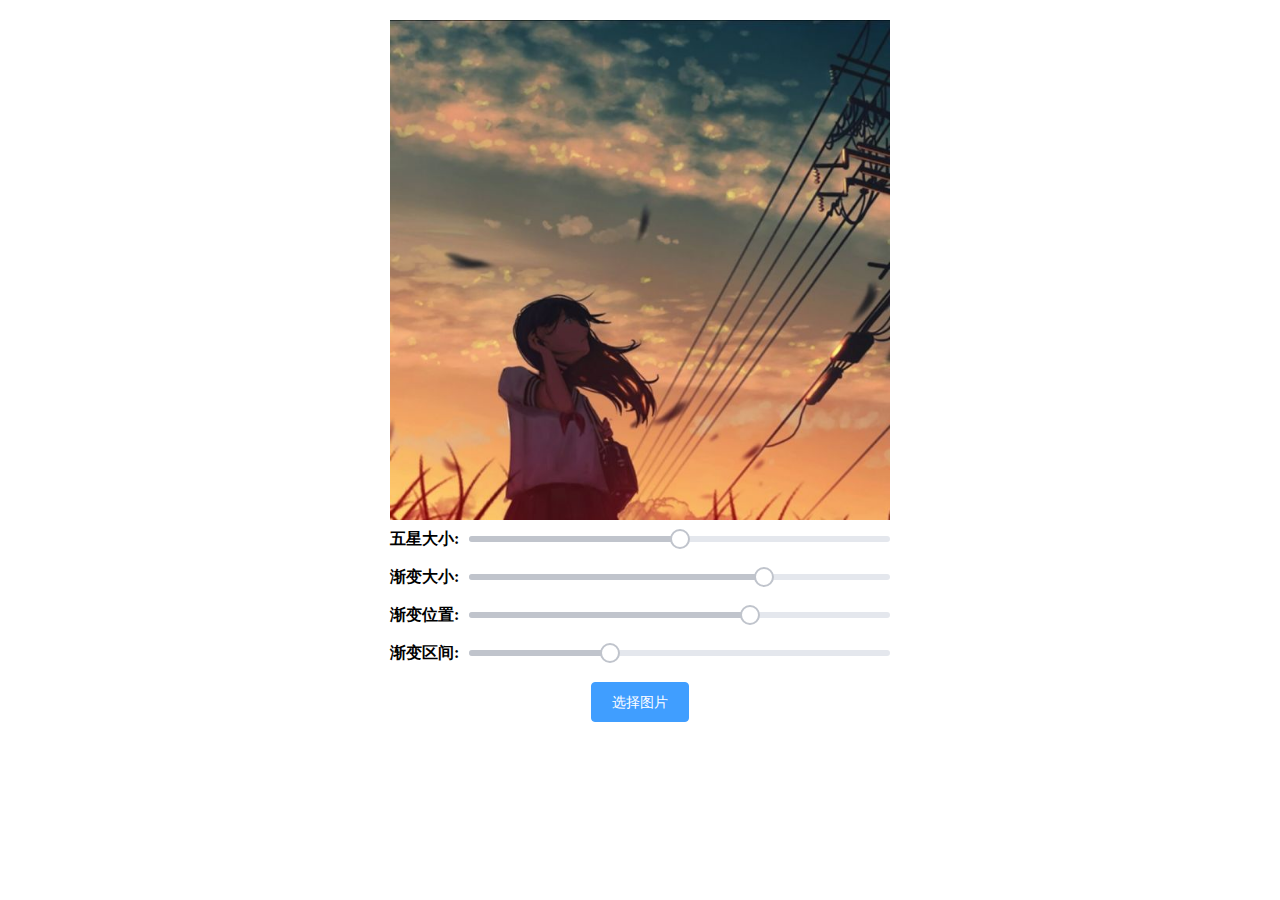
==== index.html @ a2f3d006 "初次提交" ====
<!DOCTYPE html>
<html lang="zh">
	<head>
		<meta charset="UTF-8" />
		<link rel="icon" href="./image/icon.jpg" />
		<meta name="viewport" content="width=device-width, initial-scale=1.0" />
		<title>国庆头像生成</title>
		<script type="module" crossorigin src="./js/index.js"></script>
		<link rel="modulepreload" href="./js/vendor.cbb3e703.js">
		<link rel="stylesheet" href="./css/index.css">
	</head>
	<body>
		<div id="app"></div>

	</body>
</html>
---- css/index.css ----
@charset "UTF-8";.cropper-container{direction:ltr;font-size:0;line-height:0;position:relative;-ms-touch-action:none;touch-action:none;-webkit-user-select:none;-moz-user-select:none;-ms-user-select:none;user-select:none}.cropper-container img{display:block;height:100%;image-orientation:0deg;max-height:none!important;max-width:none!important;min-height:0!important;min-width:0!important;width:100%}.cropper-wrap-box,.cropper-canvas,.cropper-drag-box,.cropper-crop-box,.cropper-modal{bottom:0;left:0;position:absolute;right:0;top:0}.cropper-wrap-box,.cropper-canvas{overflow:hidden}.cropper-drag-box{background-color:#fff;opacity:0}.cropper-modal{background-color:#000;opacity:.5}.cropper-view-box{display:block;height:100%;outline:1px solid #39f;outline-color:#3399ffbf;overflow:hidden;width:100%}.cropper-dashed{border:0 dashed #eee;display:block;opacity:.5;position:absolute}.cropper-dashed.dashed-h{border-bottom-width:1px;border-top-width:1px;height:calc(100% / 3);left:0;top:calc(100% / 3);width:100%}.cropper-dashed.dashed-v{border-left-width:1px;border-right-width:1px;height:100%;left:calc(100% / 3);top:0;width:calc(100% / 3)}.cropper-center{display:block;height:0;left:50%;opacity:.75;position:absolute;top:50%;width:0}.cropper-center:before,.cropper-center:after{background-color:#eee;content:" ";display:block;position:absolute}.cropper-center:before{height:1px;left:-3px;top:0;width:7px}.cropper-center:after{height:7px;left:0;top:-3px;width:1px}.cropper-face,.cropper-line,.cropper-point{display:block;height:100%;opacity:.1;position:absolute;width:100%}.cropper-face{background-color:#fff;left:0;top:0}.cropper-line{background-color:#39f}.cropper-line.line-e{cursor:ew-resize;right:-3px;top:0;width:5px}.cropper-line.line-n{cursor:ns-resize;height:5px;left:0;top:-3px}.cropper-line.line-w{cursor:ew-resize;left:-3px;top:0;width:5px}.cropper-line.line-s{bottom:-3px;cursor:ns-resize;height:5px;left:0}.cropper-point{background-color:#39f;height:5px;opacity:.75;width:5px}.cropper-point.point-e{cursor:ew-resize;margin-top:-3px;right:-3px;top:50%}.cropper-point.point-n{cursor:ns-resize;left:50%;margin-left:-3px;top:-3px}.cropper-point.point-w{cursor:ew-resize;left:-3px;margin-top:-3px;top:50%}.cropper-point.point-s{bottom:-3px;cursor:s-resize;left:50%;margin-left:-3px}.cropper-point.point-ne{cursor:nesw-resize;right:-3px;top:-3px}.cropper-point.point-nw{cursor:nwse-resize;left:-3px;top:-3px}.cropper-point.point-sw{bottom:-3px;cursor:nesw-resize;left:-3px}.cropper-point.point-se{bottom:-3px;cursor:nwse-resize;height:20px;opacity:1;right:-3px;width:20px}@media (min-width: 768px){.cropper-point.point-se{height:15px;width:15px}}@media (min-width: 992px){.cropper-point.point-se{height:10px;width:10px}}@media (min-width: 1200px){.cropper-point.point-se{height:5px;opacity:.75;width:5px}}.cropper-point.point-se:before{background-color:#39f;bottom:-50%;content:" ";display:block;height:200%;opacity:0;position:absolute;right:-50%;width:200%}.cropper-invisible{opacity:0}.cropper-bg{background-image:url([data-uri])}.cropper-hide{display:block;height:0;position:absolute;width:0}.cropper-hidden{display:none!important}.cropper-move{cursor:move}.cropper-crop{cursor:crosshair}.cropper-disabled .cropper-drag-box,.cropper-disabled .cropper-face,.cropper-disabled .cropper-line,.cropper-disabled .cropper-point{cursor:not-allowed}.cropper[data-v-1658a208]{height:400px}.cropper img[data-v-1658a208]{display:block;max-width:100%;height:100%}.index[data-v-c909140c]{flex-direction:column;margin:auto;height:100%;width:500px}.index img[data-v-c909140c]{margin-top:20px;width:100%}.index label[data-v-c909140c]{display:flex;align-items:center;width:100%}.index label b[data-v-c909140c]{margin-right:10px}.index label div[data-v-c909140c]{flex-grow:1}.index .operate[data-v-c909140c]{margin:10px 0}.index .operate button.save[data-v-c909140c]{margin-left:20px}.index .github[data-v-c909140c]{margin:auto auto 10px}.index .github[data-v-c909140c]>span{display:none;align-items:center}.index .github svg[data-v-c909140c]{width:30px;height:30px;margin-right:10px}@media screen and (max-width: 768px){.index[data-v-c909140c]{width:90%!important}}#app{height:100%}:root{--el-color-white:#ffffff;--el-color-black:#000000;--el-color-primary:#409eff;--el-color-primary-light-1:#53a8ff;--el-color-primary-light-2:#66b1ff;--el-color-primary-light-3:#79bbff;--el-color-primary-light-4:#8cc5ff;--el-color-primary-light-5:#a0cfff;--el-color-primary-light-6:#b3d8ff;--el-color-primary-light-7:#c6e2ff;--el-color-primary-light-8:#d9ecff;--el-color-primary-light-9:#ecf5ff;--el-color-success:#67c23a;--el-color-success-light:#e1f3d8;--el-color-success-lighter:#f0f9eb;--el-color-warning:#e6a23c;--el-color-warning-light:#faecd8;--el-color-warning-lighter:#fdf6ec;--el-color-danger:#f56c6c;--el-color-danger-light:#fde2e2;--el-color-danger-lighter:#fef0f0;--el-color-error:#f56c6c;--el-color-error-light:#fde2e2;--el-color-error-lighter:#fef0f0;--el-color-info:#909399;--el-color-info-light:#e9e9eb;--el-color-info-lighter:#f4f4f5;--el-text-color-primary:#303133;--el-text-color-regular:#606266;--el-text-color-secondary:#909399;--el-text-color-placeholder:#c0c4cc;--el-border-color-base:#dcdfe6;--el-border-color-light:#e4e7ed;--el-border-color-lighter:#ebeef5;--el-border-color-extra-light:#f2f6fc;--el-background-color-base:#f5f7fa;--el-border-width-base:1px;--el-border-style-base:solid;--el-border-color-hover:var(--el-text-color-placeholder);--el-border-base:var(--el-border-width-base) var(--el-border-style-base) var(--el-border-color-base);--el-border-radius-base:4px;--el-border-radius-small:2px;--el-border-radius-round:20px;--el-border-radius-circle:100%;--el-box-shadow-base:0 2px 4px rgba(0, 0, 0, .12),0 0 6px rgba(0, 0, 0, .04);--el-box-shadow-light:0 2px 12px 0 rgba(0, 0, 0, .1);--el-svg-monochrome-grey:#dcdde0;--el-fill-base:var(--el-color-white);--el-font-size-extra-large:20px;--el-font-size-large:18px;--el-font-size-medium:16px;--el-font-size-base:14px;--el-font-size-small:13px;--el-font-size-extra-small:12px;--el-font-weight-primary:500;--el-font-line-height-primary:24px;--el-font-color-disabled-base:#bbb;--el-index-normal:1;--el-index-top:1000;--el-index-popper:2000;--el-disabled-fill-base:var(--el-background-color-base);--el-disabled-color-base:var(--el-text-color-placeholder);--el-disabled-border-base:var(--el-border-color-light);--el-transition-duration:.3s;--el-transition-duration-fast:.2s;--el-transition-function-ease-in-out-bezier:cubic-bezier(.645, .045, .355, 1);--el-transition-function-fast-bezier:cubic-bezier(.23, 1, .32, 1);--el-transition-all:all var(--el-transition-duration) var(--el-transition-function-ease-in-out-bezier);--el-transition-fade:opacity var(--el-transition-duration) var(--el-transition-function-fast-bezier);--el-transition-md-fade:transform var(--el-transition-duration) var(--el-transition-function-fast-bezier),opacity var(--el-transition-duration) var(--el-transition-function-fast-bezier);--el-transition-fade-linear:opacity var(--el-transition-duration-fast) linear;--el-transition-border:border-color var(--el-transition-duration-fast) var(--el-transition-function-ease-in-out-bezier);--el-transition-color:color var(--el-transition-duration-fast) var(--el-transition-function-ease-in-out-bezier)}.fade-in-linear-enter-active,.fade-in-linear-leave-active{transition:var(--el-transition-fade-linear)}.fade-in-linear-enter-from,.fade-in-linear-leave-to{opacity:0}.el-fade-in-linear-enter-active,.el-fade-in-linear-leave-active{transition:var(--el-transition-fade-linear)}.el-fade-in-linear-enter-from,.el-fade-in-linear-leave-to{opacity:0}.el-fade-in-enter-active,.el-fade-in-leave-active{transition:all var(--el-transition-duration) cubic-bezier(.55,0,.1,1)}.el-fade-in-enter-from,.el-fade-in-leave-active{opacity:0}.el-zoom-in-center-enter-active,.el-zoom-in-center-leave-active{transition:all var(--el-transition-duration) cubic-bezier(.55,0,.1,1)}.el-zoom-in-center-enter-from,.el-zoom-in-center-leave-active{opacity:0;transform:scaleX(0)}.el-zoom-in-top-enter-active,.el-zoom-in-top-leave-active{opacity:1;transform:scaleY(1);transition:var(--el-transition-md-fade);transform-origin:center top}.el-zoom-in-top-enter-active[data-popper-placement^=top],.el-zoom-in-top-leave-active[data-popper-placement^=top]{transform-origin:center bottom}.el-zoom-in-top-enter-from,.el-zoom-in-top-leave-active{opacity:0;transform:scaleY(0)}.el-zoom-in-bottom-enter-active,.el-zoom-in-bottom-leave-active{opacity:1;transform:scaleY(1);transition:var(--el-transition-md-fade);transform-origin:center bottom}.el-zoom-in-bottom-enter-from,.el-zoom-in-bottom-leave-active{opacity:0;transform:scaleY(0)}.el-zoom-in-left-enter-active,.el-zoom-in-left-leave-active{opacity:1;transform:scale(1);transition:var(--el-transition-md-fade);transform-origin:top left}.el-zoom-in-left-enter-from,.el-zoom-in-left-leave-active{opacity:0;transform:scale(.45)}.collapse-transition{transition:var(--el-transition-duration) height ease-in-out,var(--el-transition-duration) padding-top ease-in-out,var(--el-transition-duration) padding-bottom ease-in-out}.horizontal-collapse-transition{transition:var(--el-transition-duration) width ease-in-out,var(--el-transition-duration) padding-left ease-in-out,var(--el-transition-duration) padding-right ease-in-out}.el-list-enter-active,.el-list-leave-active{transition:all 1s}.el-list-enter-from,.el-list-leave-active{opacity:0;transform:translateY(-30px)}.el-opacity-transition{transition:opacity var(--el-transition-duration) cubic-bezier(.55,0,.1,1)}@font-face{font-family:element-icons;src:url(/assets/element-icons.9c88a535.woff) format("woff"),url(/assets/element-icons.de5eb258.ttf) format("truetype");font-weight:400;font-display:auto;font-style:normal}[class*=" el-icon-"],[class^=el-icon-]{font-family:element-icons!important;speak:none;font-style:normal;font-weight:400;font-variant:normal;text-transform:none;line-height:1;vertical-align:baseline;display:inline-block;-webkit-font-smoothing:antialiased;-moz-osx-font-smoothing:grayscale}.el-icon-ice-cream-round:before{content:"\e6a0"}.el-icon-ice-cream-square:before{content:"\e6a3"}.el-icon-lollipop:before{content:"\e6a4"}.el-icon-potato-strips:before{content:"\e6a5"}.el-icon-milk-tea:before{content:"\e6a6"}.el-icon-ice-drink:before{content:"\e6a7"}.el-icon-ice-tea:before{content:"\e6a9"}.el-icon-coffee:before{content:"\e6aa"}.el-icon-orange:before{content:"\e6ab"}.el-icon-pear:before{content:"\e6ac"}.el-icon-apple:before{content:"\e6ad"}.el-icon-cherry:before{content:"\e6ae"}.el-icon-watermelon:before{content:"\e6af"}.el-icon-grape:before{content:"\e6b0"}.el-icon-refrigerator:before{content:"\e6b1"}.el-icon-goblet-square-full:before{content:"\e6b2"}.el-icon-goblet-square:before{content:"\e6b3"}.el-icon-goblet-full:before{content:"\e6b4"}.el-icon-goblet:before{content:"\e6b5"}.el-icon-cold-drink:before{content:"\e6b6"}.el-icon-coffee-cup:before{content:"\e6b8"}.el-icon-water-cup:before{content:"\e6b9"}.el-icon-hot-water:before{content:"\e6ba"}.el-icon-ice-cream:before{content:"\e6bb"}.el-icon-dessert:before{content:"\e6bc"}.el-icon-sugar:before{content:"\e6bd"}.el-icon-tableware:before{content:"\e6be"}.el-icon-burger:before{content:"\e6bf"}.el-icon-knife-fork:before{content:"\e6c1"}.el-icon-fork-spoon:before{content:"\e6c2"}.el-icon-chicken:before{content:"\e6c3"}.el-icon-food:before{content:"\e6c4"}.el-icon-dish-1:before{content:"\e6c5"}.el-icon-dish:before{content:"\e6c6"}.el-icon-moon-night:before{content:"\e6ee"}.el-icon-moon:before{content:"\e6f0"}.el-icon-cloudy-and-sunny:before{content:"\e6f1"}.el-icon-partly-cloudy:before{content:"\e6f2"}.el-icon-cloudy:before{content:"\e6f3"}.el-icon-sunny:before{content:"\e6f6"}.el-icon-sunset:before{content:"\e6f7"}.el-icon-sunrise-1:before{content:"\e6f8"}.el-icon-sunrise:before{content:"\e6f9"}.el-icon-heavy-rain:before{content:"\e6fa"}.el-icon-lightning:before{content:"\e6fb"}.el-icon-light-rain:before{content:"\e6fc"}.el-icon-wind-power:before{content:"\e6fd"}.el-icon-baseball:before{content:"\e712"}.el-icon-soccer:before{content:"\e713"}.el-icon-football:before{content:"\e715"}.el-icon-basketball:before{content:"\e716"}.el-icon-ship:before{content:"\e73f"}.el-icon-truck:before{content:"\e740"}.el-icon-bicycle:before{content:"\e741"}.el-icon-mobile-phone:before{content:"\e6d3"}.el-icon-service:before{content:"\e6d4"}.el-icon-key:before{content:"\e6e2"}.el-icon-unlock:before{content:"\e6e4"}.el-icon-lock:before{content:"\e6e5"}.el-icon-watch:before{content:"\e6fe"}.el-icon-watch-1:before{content:"\e6ff"}.el-icon-timer:before{content:"\e702"}.el-icon-alarm-clock:before{content:"\e703"}.el-icon-map-location:before{content:"\e704"}.el-icon-delete-location:before{content:"\e705"}.el-icon-add-location:before{content:"\e706"}.el-icon-location-information:before{content:"\e707"}.el-icon-location-outline:before{content:"\e708"}.el-icon-location:before{content:"\e79e"}.el-icon-place:before{content:"\e709"}.el-icon-discover:before{content:"\e70a"}.el-icon-first-aid-kit:before{content:"\e70b"}.el-icon-trophy-1:before{content:"\e70c"}.el-icon-trophy:before{content:"\e70d"}.el-icon-medal:before{content:"\e70e"}.el-icon-medal-1:before{content:"\e70f"}.el-icon-stopwatch:before{content:"\e710"}.el-icon-mic:before{content:"\e711"}.el-icon-copy-document:before{content:"\e718"}.el-icon-full-screen:before{content:"\e719"}.el-icon-switch-button:before{content:"\e71b"}.el-icon-aim:before{content:"\e71c"}.el-icon-crop:before{content:"\e71d"}.el-icon-odometer:before{content:"\e71e"}.el-icon-time:before{content:"\e71f"}.el-icon-bangzhu:before{content:"\e724"}.el-icon-close-notification:before{content:"\e726"}.el-icon-microphone:before{content:"\e727"}.el-icon-turn-off-microphone:before{content:"\e728"}.el-icon-position:before{content:"\e729"}.el-icon-postcard:before{content:"\e72a"}.el-icon-message:before{content:"\e72b"}.el-icon-chat-line-square:before{content:"\e72d"}.el-icon-chat-dot-square:before{content:"\e72e"}.el-icon-chat-dot-round:before{content:"\e72f"}.el-icon-chat-square:before{content:"\e730"}.el-icon-chat-line-round:before{content:"\e731"}.el-icon-chat-round:before{content:"\e732"}.el-icon-set-up:before{content:"\e733"}.el-icon-turn-off:before{content:"\e734"}.el-icon-open:before{content:"\e735"}.el-icon-connection:before{content:"\e736"}.el-icon-link:before{content:"\e737"}.el-icon-cpu:before{content:"\e738"}.el-icon-thumb:before{content:"\e739"}.el-icon-female:before{content:"\e73a"}.el-icon-male:before{content:"\e73b"}.el-icon-guide:before{content:"\e73c"}.el-icon-news:before{content:"\e73e"}.el-icon-price-tag:before{content:"\e744"}.el-icon-discount:before{content:"\e745"}.el-icon-wallet:before{content:"\e747"}.el-icon-coin:before{content:"\e748"}.el-icon-money:before{content:"\e749"}.el-icon-bank-card:before{content:"\e74a"}.el-icon-box:before{content:"\e74b"}.el-icon-present:before{content:"\e74c"}.el-icon-sell:before{content:"\e6d5"}.el-icon-sold-out:before{content:"\e6d6"}.el-icon-shopping-bag-2:before{content:"\e74d"}.el-icon-shopping-bag-1:before{content:"\e74e"}.el-icon-shopping-cart-2:before{content:"\e74f"}.el-icon-shopping-cart-1:before{content:"\e750"}.el-icon-shopping-cart-full:before{content:"\e751"}.el-icon-smoking:before{content:"\e752"}.el-icon-no-smoking:before{content:"\e753"}.el-icon-house:before{content:"\e754"}.el-icon-table-lamp:before{content:"\e755"}.el-icon-school:before{content:"\e756"}.el-icon-office-building:before{content:"\e757"}.el-icon-toilet-paper:before{content:"\e758"}.el-icon-notebook-2:before{content:"\e759"}.el-icon-notebook-1:before{content:"\e75a"}.el-icon-files:before{content:"\e75b"}.el-icon-collection:before{content:"\e75c"}.el-icon-receiving:before{content:"\e75d"}.el-icon-suitcase-1:before{content:"\e760"}.el-icon-suitcase:before{content:"\e761"}.el-icon-film:before{content:"\e763"}.el-icon-collection-tag:before{content:"\e765"}.el-icon-data-analysis:before{content:"\e766"}.el-icon-pie-chart:before{content:"\e767"}.el-icon-data-board:before{content:"\e768"}.el-icon-data-line:before{content:"\e76d"}.el-icon-reading:before{content:"\e769"}.el-icon-magic-stick:before{content:"\e76a"}.el-icon-coordinate:before{content:"\e76b"}.el-icon-mouse:before{content:"\e76c"}.el-icon-brush:before{content:"\e76e"}.el-icon-headset:before{content:"\e76f"}.el-icon-umbrella:before{content:"\e770"}.el-icon-scissors:before{content:"\e771"}.el-icon-mobile:before{content:"\e773"}.el-icon-attract:before{content:"\e774"}.el-icon-monitor:before{content:"\e775"}.el-icon-search:before{content:"\e778"}.el-icon-takeaway-box:before{content:"\e77a"}.el-icon-paperclip:before{content:"\e77d"}.el-icon-printer:before{content:"\e77e"}.el-icon-document-add:before{content:"\e782"}.el-icon-document:before{content:"\e785"}.el-icon-document-checked:before{content:"\e786"}.el-icon-document-copy:before{content:"\e787"}.el-icon-document-delete:before{content:"\e788"}.el-icon-document-remove:before{content:"\e789"}.el-icon-tickets:before{content:"\e78b"}.el-icon-folder-checked:before{content:"\e77f"}.el-icon-folder-delete:before{content:"\e780"}.el-icon-folder-remove:before{content:"\e781"}.el-icon-folder-add:before{content:"\e783"}.el-icon-folder-opened:before{content:"\e784"}.el-icon-folder:before{content:"\e78a"}.el-icon-edit-outline:before{content:"\e764"}.el-icon-edit:before{content:"\e78c"}.el-icon-date:before{content:"\e78e"}.el-icon-c-scale-to-original:before{content:"\e7c6"}.el-icon-view:before{content:"\e6ce"}.el-icon-loading:before{content:"\e6cf"}.el-icon-rank:before{content:"\e6d1"}.el-icon-sort-down:before{content:"\e7c4"}.el-icon-sort-up:before{content:"\e7c5"}.el-icon-sort:before{content:"\e6d2"}.el-icon-finished:before{content:"\e6cd"}.el-icon-refresh-left:before{content:"\e6c7"}.el-icon-refresh-right:before{content:"\e6c8"}.el-icon-refresh:before{content:"\e6d0"}.el-icon-video-play:before{content:"\e7c0"}.el-icon-video-pause:before{content:"\e7c1"}.el-icon-d-arrow-right:before{content:"\e6dc"}.el-icon-d-arrow-left:before{content:"\e6dd"}.el-icon-arrow-up:before{content:"\e6e1"}.el-icon-arrow-down:before{content:"\e6df"}.el-icon-arrow-right:before{content:"\e6e0"}.el-icon-arrow-left:before{content:"\e6de"}.el-icon-top-right:before{content:"\e6e7"}.el-icon-top-left:before{content:"\e6e8"}.el-icon-top:before{content:"\e6e6"}.el-icon-bottom:before{content:"\e6eb"}.el-icon-right:before{content:"\e6e9"}.el-icon-back:before{content:"\e6ea"}.el-icon-bottom-right:before{content:"\e6ec"}.el-icon-bottom-left:before{content:"\e6ed"}.el-icon-caret-top:before{content:"\e78f"}.el-icon-caret-bottom:before{content:"\e790"}.el-icon-caret-right:before{content:"\e791"}.el-icon-caret-left:before{content:"\e792"}.el-icon-d-caret:before{content:"\e79a"}.el-icon-share:before{content:"\e793"}.el-icon-menu:before{content:"\e798"}.el-icon-s-grid:before{content:"\e7a6"}.el-icon-s-check:before{content:"\e7a7"}.el-icon-s-data:before{content:"\e7a8"}.el-icon-s-opportunity:before{content:"\e7aa"}.el-icon-s-custom:before{content:"\e7ab"}.el-icon-s-claim:before{content:"\e7ad"}.el-icon-s-finance:before{content:"\e7ae"}.el-icon-s-comment:before{content:"\e7af"}.el-icon-s-flag:before{content:"\e7b0"}.el-icon-s-marketing:before{content:"\e7b1"}.el-icon-s-shop:before{content:"\e7b4"}.el-icon-s-open:before{content:"\e7b5"}.el-icon-s-management:before{content:"\e7b6"}.el-icon-s-ticket:before{content:"\e7b7"}.el-icon-s-release:before{content:"\e7b8"}.el-icon-s-home:before{content:"\e7b9"}.el-icon-s-promotion:before{content:"\e7ba"}.el-icon-s-operation:before{content:"\e7bb"}.el-icon-s-unfold:before{content:"\e7bc"}.el-icon-s-fold:before{content:"\e7a9"}.el-icon-s-platform:before{content:"\e7bd"}.el-icon-s-order:before{content:"\e7be"}.el-icon-s-cooperation:before{content:"\e7bf"}.el-icon-bell:before{content:"\e725"}.el-icon-message-solid:before{content:"\e799"}.el-icon-video-camera:before{content:"\e772"}.el-icon-video-camera-solid:before{content:"\e796"}.el-icon-camera:before{content:"\e779"}.el-icon-camera-solid:before{content:"\e79b"}.el-icon-download:before{content:"\e77c"}.el-icon-upload2:before{content:"\e77b"}.el-icon-upload:before{content:"\e7c3"}.el-icon-picture-outline-round:before{content:"\e75f"}.el-icon-picture-outline:before{content:"\e75e"}.el-icon-picture:before{content:"\e79f"}.el-icon-close:before{content:"\e6db"}.el-icon-check:before{content:"\e6da"}.el-icon-plus:before{content:"\e6d9"}.el-icon-minus:before{content:"\e6d8"}.el-icon-help:before{content:"\e73d"}.el-icon-s-help:before{content:"\e7b3"}.el-icon-circle-close:before{content:"\e78d"}.el-icon-circle-check:before{content:"\e720"}.el-icon-circle-plus-outline:before{content:"\e723"}.el-icon-remove-outline:before{content:"\e722"}.el-icon-zoom-out:before{content:"\e776"}.el-icon-zoom-in:before{content:"\e777"}.el-icon-error:before{content:"\e79d"}.el-icon-success:before{content:"\e79c"}.el-icon-circle-plus:before{content:"\e7a0"}.el-icon-remove:before{content:"\e7a2"}.el-icon-info:before{content:"\e7a1"}.el-icon-question:before{content:"\e7a4"}.el-icon-warning-outline:before{content:"\e6c9"}.el-icon-warning:before{content:"\e7a3"}.el-icon-goods:before{content:"\e7c2"}.el-icon-s-goods:before{content:"\e7b2"}.el-icon-star-off:before{content:"\e717"}.el-icon-star-on:before{content:"\e797"}.el-icon-more-outline:before{content:"\e6cc"}.el-icon-more:before{content:"\e794"}.el-icon-phone-outline:before{content:"\e6cb"}.el-icon-phone:before{content:"\e795"}.el-icon-user:before{content:"\e6e3"}.el-icon-user-solid:before{content:"\e7a5"}.el-icon-setting:before{content:"\e6ca"}.el-icon-s-tools:before{content:"\e7ac"}.el-icon-delete:before{content:"\e6d7"}.el-icon-delete-solid:before{content:"\e7c9"}.el-icon-eleme:before{content:"\e7c7"}.el-icon-platform-eleme:before{content:"\e7ca"}.el-icon-loading{animation:rotating 2s linear infinite}.el-icon--right{margin-left:5px}.el-icon--left{margin-right:5px}@keyframes rotating{0%{transform:rotate(0)}to{transform:rotate(360deg)}}.el-icon{--color:inherit;--font-size:14px;height:1em;width:1em;line-height:1em;text-align:center;display:inline-block;position:relative;fill:currentColor;color:var(--color);font-size:var(--font-size)}.el-icon.is-loading{animation:rotating 2s linear infinite}.el-icon svg{height:1em;width:1em}.el-affix--fixed{position:fixed}.el-alert{--el-alert-padding:8px 16px;--el-alert-border-radius-base:var(--el-border-radius-base);--el-alert-title-font-size:13px;--el-alert-description-font-size:12px;--el-alert-close-font-size:12px;--el-alert-close-customed-font-size:13px;--el-alert-icon-size:16px;--el-alert-icon-large-size:28px;width:100%;padding:var(--el-alert-padding);margin:0;box-sizing:border-box;border-radius:var(--el-alert-border-radius-base);position:relative;background-color:var(--el-color-white);overflow:hidden;opacity:1;display:flex;align-items:center;transition:opacity var(--el-transition-duration-fast)}.el-alert.is-light .el-alert__closebtn{color:var(--el-text-color-placeholder)}.el-alert.is-dark .el-alert__closebtn{color:var(--el-color-white)}.el-alert.is-dark .el-alert__description{color:var(--el-color-white)}.el-alert.is-center{justify-content:center}.el-alert--success{--el-alert-background-color:#f0f9eb}.el-alert--success.is-light{background-color:var(--el-alert-background-color);color:var(--el-color-success)}.el-alert--success.is-light .el-alert__description{color:var(--el-color-success)}.el-alert--success.is-dark{background-color:var(--el-color-success);color:var(--el-color-white)}.el-alert--info{--el-alert-background-color:#f4f4f5}.el-alert--info.is-light{background-color:var(--el-alert-background-color);color:var(--el-color-info)}.el-alert--info.is-light .el-alert__description{color:var(--el-color-info)}.el-alert--info.is-dark{background-color:var(--el-color-info);color:var(--el-color-white)}.el-alert--warning{--el-alert-background-color:#fdf6ec}.el-alert--warning.is-light{background-color:var(--el-alert-background-color);color:var(--el-color-warning)}.el-alert--warning.is-light .el-alert__description{color:var(--el-color-warning)}.el-alert--warning.is-dark{background-color:var(--el-color-warning);color:var(--el-color-white)}.el-alert--error{--el-alert-background-color:#fef0f0}.el-alert--error.is-light{background-color:var(--el-alert-background-color);color:var(--el-color-error)}.el-alert--error.is-light .el-alert__description{color:var(--el-color-error)}.el-alert--error.is-dark{background-color:var(--el-color-error);color:var(--el-color-white)}.el-alert__content{display:table-cell;padding:0 8px}.el-alert__icon{font-size:var(--el-alert-icon-size);width:var(--el-alert-icon-size)}.el-alert__icon.is-big{font-size:var(--el-alert-icon-large-size);width:var(--el-alert-icon-large-size)}.el-alert__title{font-size:var(--el-alert-title-font-size);line-height:18px}.el-alert__title.is-bold{font-weight:700}.el-alert .el-alert__description{font-size:var(--el-alert-description-font-size);margin:5px 0 0}.el-alert__closebtn{font-size:var(--el-alert-close-font-size);opacity:1;position:absolute;top:12px;right:15px;cursor:pointer}.el-alert__closebtn.is-customed{font-style:normal;font-size:var(--el-alert-close-customed-font-size);top:9px}.el-alert-fade-enter-from,.el-alert-fade-leave-active{opacity:0}.el-aside{--el-aside-width:300px;overflow:auto;box-sizing:border-box;flex-shrink:0;width:var(--el-aside-width)}.el-autocomplete{position:relative;display:inline-block}.el-autocomplete__popper.el-popper[role=tooltip]{background:#fff;border:1px solid var(--el-border-color-light);box-shadow:var(--el-box-shadow-light)}.el-autocomplete__popper.el-popper[role=tooltip] .el-popper__arrow:before{border:1px solid var(--el-border-color-light)}.el-autocomplete__popper.el-popper[role=tooltip][data-popper-placement^=top] .el-popper__arrow:before{border-top-color:transparent;border-left-color:transparent}.el-autocomplete__popper.el-popper[role=tooltip][data-popper-placement^=bottom] .el-popper__arrow:before{border-bottom-color:transparent;border-right-color:transparent}.el-autocomplete__popper.el-popper[role=tooltip][data-popper-placement^=left] .el-popper__arrow:before{border-left-color:transparent;border-bottom-color:transparent}.el-autocomplete__popper.el-popper[role=tooltip][data-popper-placement^=right] .el-popper__arrow:before{border-right-color:transparent;border-top-color:transparent}.el-autocomplete-suggestion{border-radius:var(--el-border-radius-base);box-sizing:border-box}.el-autocomplete-suggestion__wrap{max-height:280px;padding:10px 0;box-sizing:border-box}.el-autocomplete-suggestion__list{margin:0;padding:0}.el-autocomplete-suggestion li{padding:0 20px;margin:0;line-height:34px;cursor:pointer;color:var(--el-text-color-regular);font-size:var(--el-font-size-base);list-style:none;text-align:left;white-space:nowrap;overflow:hidden;text-overflow:ellipsis}.el-autocomplete-suggestion li:hover{background-color:var(--el-background-color-base)}.el-autocomplete-suggestion li.highlighted{background-color:var(--el-background-color-base)}.el-autocomplete-suggestion li.divider{margin-top:6px;border-top:1px solid var(--el-color-black)}.el-autocomplete-suggestion li.divider:last-child{margin-bottom:-6px}.el-autocomplete-suggestion.is-loading li{text-align:center;height:100px;line-height:100px;font-size:20px;color:var(--el-text-color-secondary)}.el-autocomplete-suggestion.is-loading li:after{display:inline-block;content:"";height:100%;vertical-align:middle}.el-autocomplete-suggestion.is-loading li:hover{background-color:var(--el-color-white)}.el-autocomplete-suggestion.is-loading .el-icon-loading{vertical-align:middle}.el-avatar{--el-avatar-font-color:#fff;--el-avatar-background-color:#c0c4cc;--el-avatar-text-font-size:14px;--el-avatar-icon-font-size:18px;--el-avatar-border-radius:var(--el-border-radius-base);--el-avatar-large-size:40px;--el-avatar-medium-size:36px;--el-avatar-small-size:28px;display:inline-block;box-sizing:border-box;text-align:center;overflow:hidden;color:var(--el-avatar-font-color);background:var(--el-avatar-background-color);width:var(--el-avatar-large-size);height:var(--el-avatar-large-size);line-height:var(--el-avatar-large-size);font-size:var(--el-avatar-text-font-size)}.el-avatar>img{display:block;height:100%;vertical-align:middle}.el-avatar--circle{border-radius:50%}.el-avatar--square{border-radius:var(--el-avatar-border-radius)}.el-avatar--icon{font-size:var(--el-avatar-icon-font-size)}.el-avatar--small{width:var(--el-avatar-small-size);height:var(--el-avatar-small-size);line-height:var(--el-avatar-small-size)}.el-avatar--medium{width:var(--el-avatar-medium-size);height:var(--el-avatar-medium-size);line-height:var(--el-avatar-medium-size)}.el-avatar--large{width:var(--el-avatar-large-size);height:var(--el-avatar-large-size);line-height:var(--el-avatar-large-size)}.el-backtop{--el-backtop-background-color:var(--el-color-white);--el-backtop-font-color:var(--el-color-primary);--el-backtop-hover-background-color:var(--el-border-color-extra-light);position:fixed;background-color:var(--el-backtop-background-color);width:40px;height:40px;border-radius:50%;color:var(--el-backtop-font-color);display:flex;align-items:center;justify-content:center;font-size:20px;box-shadow:0 0 6px #0000001f;cursor:pointer;z-index:5}.el-backtop:hover{background-color:var(--el-backtop-hover-background-color)}.el-badge{--el-badge-background-color:var(--el-color-danger);--el-badge-radius:10px;--el-badge-font-size:12px;--el-badge-padding:6px;--el-badge-size:18px;position:relative;vertical-align:middle;display:inline-block}.el-badge__content{background-color:var(--el-badge-background-color);border-radius:var(--el-badge-radius);color:var(--el-color-white);display:inline-block;font-size:var(--el-badge-font-size);height:var(--el-badge-size);line-height:var(--el-badge-size);padding:0 var(--el-badge-padding);text-align:center;white-space:nowrap;border:1px solid var(--el-color-white)}.el-badge__content.is-fixed{position:absolute;top:0;right:calc(1px + var(--el-badge-size)/ 2);transform:translateY(-50%) translate(100%)}.el-badge__content.is-fixed.is-dot{right:5px}.el-badge__content.is-dot{height:8px;width:8px;padding:0;right:0;border-radius:50%}.el-badge__content--primary{background-color:var(--el-color-primary)}.el-badge__content--success{background-color:var(--el-color-success)}.el-badge__content--warning{background-color:var(--el-color-warning)}.el-badge__content--info{background-color:var(--el-color-info)}.el-badge__content--danger{background-color:var(--el-color-danger)}.el-breadcrumb{font-size:14px;line-height:1}.el-breadcrumb:after,.el-breadcrumb:before{display:table;content:""}.el-breadcrumb:after{clear:both}.el-breadcrumb__separator{margin:0 9px;font-weight:700;color:var(--el-text-color-placeholder)}.el-breadcrumb__separator[class*=icon]{margin:0 6px;font-weight:400}.el-breadcrumb__item{float:left}.el-breadcrumb__inner{color:var(--el-text-color-regular)}.el-breadcrumb__inner a,.el-breadcrumb__inner.is-link{font-weight:700;text-decoration:none;transition:var(--el-transition-color);color:var(--el-text-color-primary)}.el-breadcrumb__inner a:hover,.el-breadcrumb__inner.is-link:hover{color:var(--el-color-primary);cursor:pointer}.el-breadcrumb__item:last-child .el-breadcrumb__inner,.el-breadcrumb__item:last-child .el-breadcrumb__inner a,.el-breadcrumb__item:last-child .el-breadcrumb__inner a:hover,.el-breadcrumb__item:last-child .el-breadcrumb__inner:hover{font-weight:400;color:var(--el-text-color-regular);cursor:text}.el-breadcrumb__item:last-child .el-breadcrumb__separator{display:none}.el-button-group{display:inline-block;vertical-align:middle}.el-button-group:after,.el-button-group:before{display:table;content:""}.el-button-group:after{clear:both}.el-button-group>.el-button{float:left;position:relative}.el-button-group>.el-button+.el-button{margin-left:0}.el-button-group>.el-button:first-child{border-top-right-radius:0;border-bottom-right-radius:0}.el-button-group>.el-button:last-child{border-top-left-radius:0;border-bottom-left-radius:0}.el-button-group>.el-button:first-child:last-child{border-top-right-radius:var(--el-border-radius-base);border-bottom-right-radius:var(--el-border-radius-base);border-top-left-radius:var(--el-border-radius-base);border-bottom-left-radius:var(--el-border-radius-base)}.el-button-group>.el-button:first-child:last-child.is-round{border-radius:var(--el-border-radius-round)}.el-button-group>.el-button:first-child:last-child.is-circle{border-radius:50%}.el-button-group>.el-button:not(:first-child):not(:last-child){border-radius:0}.el-button-group>.el-button:not(:last-child){margin-right:-1px}.el-button-group>.el-button:active,.el-button-group>.el-button:focus,.el-button-group>.el-button:hover{z-index:1}.el-button-group>.el-button.is-active{z-index:1}.el-button-group>.el-dropdown>.el-button{border-top-left-radius:0;border-bottom-left-radius:0;border-left-color:var(--el-button-divide-border-color)}.el-button-group .el-button--primary:first-child{border-right-color:var(--el-button-divide-border-color)}.el-button-group .el-button--primary:last-child{border-left-color:var(--el-button-divide-border-color)}.el-button-group .el-button--primary:not(:first-child):not(:last-child){border-left-color:var(--el-button-divide-border-color);border-right-color:var(--el-button-divide-border-color)}.el-button-group .el-button--success:first-child{border-right-color:var(--el-button-divide-border-color)}.el-button-group .el-button--success:last-child{border-left-color:var(--el-button-divide-border-color)}.el-button-group .el-button--success:not(:first-child):not(:last-child){border-left-color:var(--el-button-divide-border-color);border-right-color:var(--el-button-divide-border-color)}.el-button-group .el-button--warning:first-child{border-right-color:var(--el-button-divide-border-color)}.el-button-group .el-button--warning:last-child{border-left-color:var(--el-button-divide-border-color)}.el-button-group .el-button--warning:not(:first-child):not(:last-child){border-left-color:var(--el-button-divide-border-color);border-right-color:var(--el-button-divide-border-color)}.el-button-group .el-button--danger:first-child{border-right-color:var(--el-button-divide-border-color)}.el-button-group .el-button--danger:last-child{border-left-color:var(--el-button-divide-border-color)}.el-button-group .el-button--danger:not(:first-child):not(:last-child){border-left-color:var(--el-button-divide-border-color);border-right-color:var(--el-button-divide-border-color)}.el-button-group .el-button--info:first-child{border-right-color:var(--el-button-divide-border-color)}.el-button-group .el-button--info:last-child{border-left-color:var(--el-button-divide-border-color)}.el-button-group .el-button--info:not(:first-child):not(:last-child){border-left-color:var(--el-button-divide-border-color);border-right-color:var(--el-button-divide-border-color)}.el-button{--el-button-font-weight:var(--el-font-weight-primary);--el-button-border-color:var(--el-border-color-base);--el-button-background-color:var(--el-color-white);--el-button-font-color:var(--el-text-color-regular);--el-button-disabled-font-color:var(--el-text-color-placeholder);--el-button-disabled-background-color:var(--el-color-white);--el-button-disabled-border-color:var(--el-border-color-light);--el-button-divide-border-color:rgba(255, 255, 255, .5)}.el-button{display:inline-block;line-height:1;min-height:40px;white-space:nowrap;cursor:pointer;background:var(--el-button-background-color,var(--el-color-white));border:var(--el-border-base);border-color:var(--el-button-border-color,var(--el-border-color-base));color:var(--el-button-font-color,var(--el-text-color-regular));-webkit-appearance:none;text-align:center;box-sizing:border-box;outline:0;margin:0;transition:.1s;font-weight:var(--el-button-font-weight);-moz-user-select:none;-webkit-user-select:none;-ms-user-select:none;padding:12px 20px;font-size:var(--el-font-size-base,14px);border-radius:var(--el-border-radius-base)}.el-button+.el-button{margin-left:10px}.el-button.is-round{padding:12px 20px}.el-button:focus,.el-button:hover{color:var(--el-color-primary);border-color:var(--el-color-primary-light-7);background-color:var(--el-color-primary-light-9);outline:0}.el-button:active{color:#3a8ee6;border-color:#3a8ee6;outline:0}.el-button::-moz-focus-inner{border:0}.el-button [class*=el-icon-]+span{margin-left:5px}.el-button.is-plain:focus,.el-button.is-plain:hover{background:var(--el-color-white);border-color:var(--el-color-primary);color:var(--el-color-primary)}.el-button.is-plain:active{background:var(--el-color-white);border-color:#3a8ee6;color:#3a8ee6;outline:0}.el-button.is-active{color:#3a8ee6;border-color:#3a8ee6}.el-button.is-disabled,.el-button.is-disabled:focus,.el-button.is-disabled:hover{color:var(--el-button-disabled-font-color);cursor:not-allowed;background-image:none;background-color:var(--el-button-disabled-background-color);border-color:var(--el-button-disabled-border-color)}.el-button.is-disabled.el-button--text{background-color:transparent}.el-button.is-disabled.is-plain,.el-button.is-disabled.is-plain:focus,.el-button.is-disabled.is-plain:hover{background-color:var(--el-color-white);border-color:var(--el-button-disabled-border-color);color:var(--el-button-disabled-font-color)}.el-button.is-loading{position:relative;pointer-events:none}.el-button.is-loading:before{pointer-events:none;content:"";position:absolute;left:-1px;top:-1px;right:-1px;bottom:-1px;border-radius:inherit;background-color:#ffffff59}.el-button.is-round{border-radius:var(--el-border-radius-round);padding:12px 23px}.el-button.is-circle{border-radius:50%;padding:12px}.el-button--primary{--el-button-font-color:#ffffff;--el-button-background-color:#409eff;--el-button-border-color:#409eff;--el-button-hover-color:#66b1ff;--el-button-active-font-color:#e6e6e6;--el-button-active-background-color:#0d84ff;--el-button-active-border-color:#0d84ff}.el-button--primary:focus,.el-button--primary:hover{background:var(--el-button-hover-color);border-color:var(--el-button-hover-color);color:var(--el-button-font-color)}.el-button--primary:active{background:var(--el-button-active-background-color);border-color:var(--el-button-active-border-color);color:var(--el-button-active-font-color);outline:0}.el-button--primary.is-active{background:var(--el-button-active-background-color);border-color:var(--el-button-active-border-color);color:var(--el-button-active-font-color)}.el-button--primary.is-disabled,.el-button--primary.is-disabled:active,.el-button--primary.is-disabled:focus,.el-button--primary.is-disabled:hover{color:#fff;background-color:#a0cfff;border-color:#a0cfff}.el-button--primary.is-plain{color:var(--el-button-background-color);background-color:#ecf5ff;border-color:#b3d8ff}.el-button--primary.is-plain:focus,.el-button--primary.is-plain:hover{background:var(--el-button-background-color);border-color:var(--el-button-background-color);color:var(--el-color-white)}.el-button--primary.is-plain:active{background:var(--el-button-active-background-color);border-color:var(--el-button-active-border-color);color:var(--el-color-white);outline:0}.el-button--primary.is-plain.is-disabled,.el-button--primary.is-plain.is-disabled:active,.el-button--primary.is-plain.is-disabled:focus,.el-button--primary.is-plain.is-disabled:hover{color:#8cc5ff;background-color:#ecf5ff;border-color:#d9ecff}.el-button--success{--el-button-font-color:#ffffff;--el-button-background-color:#67c23a;--el-button-border-color:#67c23a;--el-button-hover-color:#85ce61;--el-button-active-font-color:#e6e6e6;--el-button-active-background-color:#529b2e;--el-button-active-border-color:#529b2e}.el-button--success:focus,.el-button--success:hover{background:var(--el-button-hover-color);border-color:var(--el-button-hover-color);color:var(--el-button-font-color)}.el-button--success:active{background:var(--el-button-active-background-color);border-color:var(--el-button-active-border-color);color:var(--el-button-active-font-color);outline:0}.el-button--success.is-active{background:var(--el-button-active-background-color);border-color:var(--el-button-active-border-color);color:var(--el-button-active-font-color)}.el-button--success.is-disabled,.el-button--success.is-disabled:active,.el-button--success.is-disabled:focus,.el-button--success.is-disabled:hover{color:#fff;background-color:#b3e19d;border-color:#b3e19d}.el-button--success.is-plain{color:var(--el-button-background-color);background-color:#f0f9eb;border-color:#c2e7b0}.el-button--success.is-plain:focus,.el-button--success.is-plain:hover{background:var(--el-button-background-color);border-color:var(--el-button-background-color);color:var(--el-color-white)}.el-button--success.is-plain:active{background:var(--el-button-active-background-color);border-color:var(--el-button-active-border-color);color:var(--el-color-white);outline:0}.el-button--success.is-plain.is-disabled,.el-button--success.is-plain.is-disabled:active,.el-button--success.is-plain.is-disabled:focus,.el-button--success.is-plain.is-disabled:hover{color:#a4da89;background-color:#f0f9eb;border-color:#e1f3d8}.el-button--warning{--el-button-font-color:#ffffff;--el-button-background-color:#e6a23c;--el-button-border-color:#e6a23c;--el-button-hover-color:#ebb563;--el-button-active-font-color:#e6e6e6;--el-button-active-background-color:#d48a1b;--el-button-active-border-color:#d48a1b}.el-button--warning:focus,.el-button--warning:hover{background:var(--el-button-hover-color);border-color:var(--el-button-hover-color);color:var(--el-button-font-color)}.el-button--warning:active{background:var(--el-button-active-background-color);border-color:var(--el-button-active-border-color);color:var(--el-button-active-font-color);outline:0}.el-button--warning.is-active{background:var(--el-button-active-background-color);border-color:var(--el-button-active-border-color);color:var(--el-button-active-font-color)}.el-button--warning.is-disabled,.el-button--warning.is-disabled:active,.el-button--warning.is-disabled:focus,.el-button--warning.is-disabled:hover{color:#fff;background-color:#f3d19e;border-color:#f3d19e}.el-button--warning.is-plain{color:var(--el-button-background-color);background-color:#fdf6ec;border-color:#f5dab1}.el-button--warning.is-plain:focus,.el-button--warning.is-plain:hover{background:var(--el-button-background-color);border-color:var(--el-button-background-color);color:var(--el-color-white)}.el-button--warning.is-plain:active{background:var(--el-button-active-background-color);border-color:var(--el-button-active-border-color);color:var(--el-color-white);outline:0}.el-button--warning.is-plain.is-disabled,.el-button--warning.is-plain.is-disabled:active,.el-button--warning.is-plain.is-disabled:focus,.el-button--warning.is-plain.is-disabled:hover{color:#f0c78a;background-color:#fdf6ec;border-color:#faecd8}.el-button--danger{--el-button-font-color:#ffffff;--el-button-background-color:#f56c6c;--el-button-border-color:#f56c6c;--el-button-hover-color:#f78989;--el-button-active-font-color:#e6e6e6;--el-button-active-background-color:#f23c3c;--el-button-active-border-color:#f23c3c}.el-button--danger:focus,.el-button--danger:hover{background:var(--el-button-hover-color);border-color:var(--el-button-hover-color);color:var(--el-button-font-color)}.el-button--danger:active{background:var(--el-button-active-background-color);border-color:var(--el-button-active-border-color);color:var(--el-button-active-font-color);outline:0}.el-button--danger.is-active{background:var(--el-button-active-background-color);border-color:var(--el-button-active-border-color);color:var(--el-button-active-font-color)}.el-button--danger.is-disabled,.el-button--danger.is-disabled:active,.el-button--danger.is-disabled:focus,.el-button--danger.is-disabled:hover{color:#fff;background-color:#fab6b6;border-color:#fab6b6}.el-button--danger.is-plain{color:var(--el-button-background-color);background-color:#fef0f0;border-color:#fbc4c4}.el-button--danger.is-plain:focus,.el-button--danger.is-plain:hover{background:var(--el-button-background-color);border-color:var(--el-button-background-color);color:var(--el-color-white)}.el-button--danger.is-plain:active{background:var(--el-button-active-background-color);border-color:var(--el-button-active-border-color);color:var(--el-color-white);outline:0}.el-button--danger.is-plain.is-disabled,.el-button--danger.is-plain.is-disabled:active,.el-button--danger.is-plain.is-disabled:focus,.el-button--danger.is-plain.is-disabled:hover{color:#f9a7a7;background-color:#fef0f0;border-color:#fde2e2}.el-button--info{--el-button-font-color:#ffffff;--el-button-background-color:#909399;--el-button-border-color:#909399;--el-button-hover-color:#a6a9ad;--el-button-active-font-color:#e6e6e6;--el-button-active-background-color:#767980;--el-button-active-border-color:#767980}.el-button--info:focus,.el-button--info:hover{background:var(--el-button-hover-color);border-color:var(--el-button-hover-color);color:var(--el-button-font-color)}.el-button--info:active{background:var(--el-button-active-background-color);border-color:var(--el-button-active-border-color);color:var(--el-button-active-font-color);outline:0}.el-button--info.is-active{background:var(--el-button-active-background-color);border-color:var(--el-button-active-border-color);color:var(--el-button-active-font-color)}.el-button--info.is-disabled,.el-button--info.is-disabled:active,.el-button--info.is-disabled:focus,.el-button--info.is-disabled:hover{color:#fff;background-color:#c8c9cc;border-color:#c8c9cc}.el-button--info.is-plain{color:var(--el-button-background-color);background-color:#f4f4f5;border-color:#d3d4d6}.el-button--info.is-plain:focus,.el-button--info.is-plain:hover{background:var(--el-button-background-color);border-color:var(--el-button-background-color);color:var(--el-color-white)}.el-button--info.is-plain:active{background:var(--el-button-active-background-color);border-color:var(--el-button-active-border-color);color:var(--el-color-white);outline:0}.el-button--info.is-plain.is-disabled,.el-button--info.is-plain.is-disabled:active,.el-button--info.is-plain.is-disabled:focus,.el-button--info.is-plain.is-disabled:hover{color:#bcbec2;background-color:#f4f4f5;border-color:#e9e9eb}.el-button--medium{min-height:36px;padding:10px 20px;font-size:var(--el-font-size-base,14px);border-radius:var(--el-border-radius-base)}.el-button--medium.is-round{padding:10px 20px}.el-button--medium.is-circle{padding:10px}.el-button--small{min-height:32px;padding:9px 15px;font-size:12px;border-radius:calc(var(--el-border-radius-base) - 1px)}.el-button--small.is-round{padding:9px 15px}.el-button--small.is-circle{padding:9px}.el-button--mini{min-height:28px;padding:7px 15px;font-size:12px;border-radius:calc(var(--el-border-radius-base) - 1px)}.el-button--mini.is-round{padding:7px 15px}.el-button--mini.is-circle{padding:7px}.el-button--text{border-color:transparent;color:var(--el-color-primary);background:0 0;padding-left:0;padding-right:0}.el-button--text:focus,.el-button--text:hover{color:var(--el-color-primary-light-2);border-color:transparent;background-color:transparent}.el-button--text:active{color:#3a8ee6;border-color:transparent;background-color:transparent}.el-button--text.is-disabled,.el-button--text.is-disabled:focus,.el-button--text.is-disabled:hover{border-color:transparent}.el-calendar{--el-calendar-border:var(--el-table-border, 1px solid var(--el-border-color-lighter));--el-calendar-header-border-bottom:var(--el-calendar-border);--el-calendar-selected-background-color:#f2f8fe;--el-calendar-cell-width:85px;background-color:#fff}.el-calendar__header{display:flex;justify-content:space-between;padding:12px 20px;border-bottom:var(--el-calendar-header-border-bottom)}.el-calendar__title{color:#000;align-self:center}.el-calendar__body{padding:12px 20px 35px}.el-calendar-table{table-layout:fixed;width:100%}.el-calendar-table thead th{padding:12px 0;color:var(--el-text-color-regular);font-weight:400}.el-calendar-table:not(.is-range) td.next,.el-calendar-table:not(.is-range) td.prev{color:var(--el-text-color-placeholder)}.el-calendar-table td{border-bottom:var(--el-calendar-border);border-right:var(--el-calendar-border);vertical-align:top;transition:background-color var(--el-transition-duration-fast) ease}.el-calendar-table td.is-selected{background-color:var(--el-calendar-selected-background-color)}.el-calendar-table td.is-today{color:var(--el-color-primary)}.el-calendar-table tr:first-child td{border-top:var(--el-calendar-border)}.el-calendar-table tr td:first-child{border-left:var(--el-calendar-border)}.el-calendar-table tr.el-calendar-table__row--hide-border td{border-top:none}.el-calendar-table .el-calendar-day{box-sizing:border-box;padding:8px;height:var(--el-calendar-cell-width)}.el-calendar-table .el-calendar-day:hover{cursor:pointer;background-color:var(--el-calendar-selected-background-color)}.el-card{--el-card-border-color:var(--el-border-color-light, #ebeef5);--el-card-border-radius:4px;--el-card-padding:20px;--el-card-background-color:var(--el-color-white)}.dark .el-card{--el-card-background-color:var(--el-color-black)}.el-card{border-radius:var(--el-card-border-radius);border:1px solid var(--el-card-border-color);background-color:var(--el-card-background-color);overflow:hidden;color:var(--el-text-color-primary);transition:var(--el-transition-duration)}.el-card.is-always-shadow{box-shadow:var(--el-box-shadow-light)}.el-card.is-hover-shadow:focus,.el-card.is-hover-shadow:hover{box-shadow:var(--el-box-shadow-light)}.el-card__header{padding:calc(var(--el-card-padding) - 2px) var(--el-card-padding);border-bottom:1px solid var(--el-card-border-color);box-sizing:border-box}.el-card__body{padding:var(--el-card-padding)}.el-carousel__item{position:absolute;top:0;left:0;width:100%;height:100%;display:inline-block;overflow:hidden;z-index:calc(var(--el-index-normal) - 1)}.el-carousel__item.is-active{z-index:calc(var(--el-index-normal) - 1)}.el-carousel__item.is-animating{transition:transform .4s ease-in-out}.el-carousel__item--card{width:50%;transition:transform .4s ease-in-out}.el-carousel__item--card.is-in-stage{cursor:pointer;z-index:var(--el-index-normal)}.el-carousel__item--card.is-in-stage.is-hover .el-carousel__mask,.el-carousel__item--card.is-in-stage:hover .el-carousel__mask{opacity:.12}.el-carousel__item--card.is-active{z-index:calc(var(--el-index-normal) + 1)}.el-carousel__mask{position:absolute;width:100%;height:100%;top:0;left:0;background-color:#fff;opacity:.24;transition:var(--el-transition-duration-fast)}.el-carousel{--el-carousel-arrow-font-size:12px;--el-carousel-arrow-size:36px;--el-carousel-arrow-background:rgba(31, 45, 61, .11);--el-carousel-arrow-hover-background:rgba(31, 45, 61, .23);--el-carousel-indicator-width:30px;--el-carousel-indicator-height:2px;--el-carousel-indicator-padding-horizontal:4px;--el-carousel-indicator-padding-vertical:12px;--el-carousel-indicator-out-color:var(--el-border-color-hover);position:relative}.el-carousel--horizontal{overflow-x:hidden}.el-carousel--vertical{overflow-y:hidden}.el-carousel__container{position:relative;height:300px}.el-carousel__arrow{border:none;outline:0;padding:0;margin:0;height:var(--el-carousel-arrow-size);width:var(--el-carousel-arrow-size);cursor:pointer;transition:var(--el-transition-duration);border-radius:50%;background-color:var(--el-carousel-arrow-background);color:#fff;position:absolute;top:50%;z-index:10;transform:translateY(-50%);text-align:center;font-size:var(--el-carousel-arrow-font-size)}.el-carousel__arrow--left{left:16px}.el-carousel__arrow--right{right:16px}.el-carousel__arrow:hover{background-color:var(--el-carousel-arrow-hover-background)}.el-carousel__arrow i{cursor:pointer}.el-carousel__indicators{position:absolute;list-style:none;margin:0;padding:0;z-index:calc(var(--el-index-normal) + 1)}.el-carousel__indicators--horizontal{bottom:0;left:50%;transform:translate(-50%)}.el-carousel__indicators--vertical{right:0;top:50%;transform:translateY(-50%)}.el-carousel__indicators--outside{bottom:calc(var(--el-carousel-indicator-height) + var(--el-carousel-indicator-padding-vertical) * 2);text-align:center;position:static;transform:none}.el-carousel__indicators--outside .el-carousel__indicator:hover button{opacity:.64}.el-carousel__indicators--outside button{background-color:var(--el-carousel-indicator-out-color);opacity:.24}.el-carousel__indicators--labels{left:0;right:0;transform:none;text-align:center}.el-carousel__indicators--labels .el-carousel__button{height:auto;width:auto;padding:2px 18px;font-size:12px}.el-carousel__indicators--labels .el-carousel__indicator{padding:6px 4px}.el-carousel__indicator{background-color:transparent;cursor:pointer}.el-carousel__indicator:hover button{opacity:.72}.el-carousel__indicator--horizontal{display:inline-block;padding:var(--el-carousel-indicator-padding-vertical) var(--el-carousel-indicator-padding-horizontal)}.el-carousel__indicator--vertical{padding:var(--el-carousel-indicator-padding-horizontal) var(--el-carousel-indicator-padding-vertical)}.el-carousel__indicator--vertical .el-carousel__button{width:var(--el-carousel-indicator-height);height:calc(var(--el-carousel-indicator-width)/ 2)}.el-carousel__indicator.is-active button{opacity:1}.el-carousel__button{display:block;opacity:.48;width:var(--el-carousel-indicator-width);height:var(--el-carousel-indicator-height);background-color:#fff;border:none;outline:0;padding:0;margin:0;cursor:pointer;transition:var(--el-transition-duration)}.carousel-arrow-left-enter-from,.carousel-arrow-left-leave-active{transform:translateY(-50%) translate(-10px);opacity:0}.carousel-arrow-right-enter-from,.carousel-arrow-right-leave-active{transform:translateY(-50%) translate(10px);opacity:0}.el-cascader-panel{--el-cascader-menu-font-color:var(--el-text-color-regular);--el-cascader-menu-selected-font-color:var(--el-color-primary);--el-cascader-menu-fill:var(--el-fill-base);--el-cascader-menu-font-size:var(--el-font-size-base);--el-cascader-menu-radius:var(--el-border-radius-base);--el-cascader-menu-border:solid 1px var(--el-border-color-light);--el-cascader-menu-shadow:var(--el-box-shadow-light);--el-cascader-node-background-hover:var(--el-background-color-base);--el-cascader-node-color-disabled:var(--el-text-color-placeholder);--el-cascader-color-empty:var(--el-text-color-placeholder);--el-cascader-tag-background:#f0f2f5}.el-cascader-panel{display:flex;border-radius:var(--el-cascader-menu-radius);font-size:var(--el-cascader-menu-font-size)}.el-cascader-panel.is-bordered{border:var(--el-cascader-menu-border);border-radius:var(--el-cascader-menu-radius)}.el-cascader-menu{min-width:180px;box-sizing:border-box;color:var(--el-cascader-menu-font-color);border-right:var(--el-cascader-menu-border)}.el-cascader-menu:last-child{border-right:none}.el-cascader-menu:last-child .el-cascader-node{padding-right:20px}.el-cascader-menu__wrap.el-scrollbar__wrap{height:204px}.el-cascader-menu__list{position:relative;min-height:100%;margin:0;padding:6px 0;list-style:none;box-sizing:border-box}.el-cascader-menu__hover-zone{position:absolute;top:0;left:0;width:100%;height:100%;pointer-events:none}.el-cascader-menu__empty-text{position:absolute;top:50%;left:50%;transform:translate(-50%,-50%);text-align:center;color:var(--el-cascader-color-empty)}.el-cascader-node{position:relative;display:flex;align-items:center;padding:0 30px 0 20px;height:34px;line-height:34px;outline:0}.el-cascader-node.is-selectable.in-active-path{color:var(--el-cascader-menu-font-color)}.el-cascader-node.in-active-path,.el-cascader-node.is-active,.el-cascader-node.is-selectable.in-checked-path{color:var(--el-cascader-menu-selected-font-color);font-weight:700}.el-cascader-node:not(.is-disabled){cursor:pointer}.el-cascader-node:not(.is-disabled):focus,.el-cascader-node:not(.is-disabled):hover{background:var(--el-cascader-node-background-hover)}.el-cascader-node.is-disabled{color:var(--el-cascader-node-color-disabled);cursor:not-allowed}.el-cascader-node__prefix{position:absolute;left:10px}.el-cascader-node__postfix{position:absolute;right:10px}.el-cascader-node__label{flex:1;text-align:left;padding:0 10px;white-space:nowrap;overflow:hidden;text-overflow:ellipsis}.el-cascader-node>.el-radio{margin-right:0}.el-cascader-node>.el-radio .el-radio__label{padding-left:0}.el-cascader{--el-cascader-menu-font-color:var(--el-text-color-regular);--el-cascader-menu-selected-font-color:var(--el-color-primary);--el-cascader-menu-fill:var(--el-fill-base);--el-cascader-menu-font-size:var(--el-font-size-base);--el-cascader-menu-radius:var(--el-border-radius-base);--el-cascader-menu-border:solid 1px var(--el-border-color-light);--el-cascader-menu-shadow:var(--el-box-shadow-light);--el-cascader-node-background-hover:var(--el-background-color-base);--el-cascader-node-color-disabled:var(--el-text-color-placeholder);--el-cascader-color-empty:var(--el-text-color-placeholder);--el-cascader-tag-background:#f0f2f5;display:inline-block;position:relative;font-size:var(--el-font-size-base);line-height:40px;outline:0}.el-cascader:not(.is-disabled):hover .el-input__inner{cursor:pointer;border-color:var(--el-input-hover-border,var(--el-border-color-hover))}.el-cascader .el-input{cursor:pointer}.el-cascader .el-input .el-input__inner{text-overflow:ellipsis}.el-cascader .el-input .el-input__inner:focus{border-color:var(--el-input-focus-border,var(--el-color-primary))}.el-cascader .el-input .el-icon-arrow-down{transition:transform var(--el-transition-duration);font-size:14px}.el-cascader .el-input .el-icon-arrow-down.is-reverse{transform:rotate(180deg)}.el-cascader .el-input .el-icon-circle-close:hover{color:var(--el-input-clear-hover-color,var(--el-text-color-secondary))}.el-cascader .el-input.is-focus .el-input__inner{border-color:var(--el-input-focus-border,var(--el-color-primary))}.el-cascader--medium{font-size:14px;line-height:36px}.el-cascader--small{font-size:13px;line-height:32px}.el-cascader--mini{font-size:12px;line-height:28px}.el-cascader.is-disabled .el-cascader__label{z-index:calc(var(--el-index-normal) + 1);color:var(--el-disabled-color-base)}.el-cascader__dropdown{--el-cascader-menu-font-color:var(--el-text-color-regular);--el-cascader-menu-selected-font-color:var(--el-color-primary);--el-cascader-menu-fill:var(--el-fill-base);--el-cascader-menu-font-size:var(--el-font-size-base);--el-cascader-menu-radius:var(--el-border-radius-base);--el-cascader-menu-border:solid 1px var(--el-border-color-light);--el-cascader-menu-shadow:var(--el-box-shadow-light);--el-cascader-node-background-hover:var(--el-background-color-base);--el-cascader-node-color-disabled:var(--el-text-color-placeholder);--el-cascader-color-empty:var(--el-text-color-placeholder);--el-cascader-tag-background:#f0f2f5}.el-cascader__dropdown{font-size:var(--el-cascader-menu-font-size);border-radius:var(--el-cascader-menu-radius)}.el-cascader__dropdown.el-popper[role=tooltip]{background:var(--el-cascader-menu-fill);border:var(--el-cascader-menu-border);box-shadow:var(--el-cascader-menu-shadow)}.el-cascader__dropdown.el-popper[role=tooltip] .el-popper__arrow:before{border:var(--el-cascader-menu-border)}.el-cascader__dropdown.el-popper[role=tooltip][data-popper-placement^=top] .el-popper__arrow:before{border-top-color:transparent;border-left-color:transparent}.el-cascader__dropdown.el-popper[role=tooltip][data-popper-placement^=bottom] .el-popper__arrow:before{border-bottom-color:transparent;border-right-color:transparent}.el-cascader__dropdown.el-popper[role=tooltip][data-popper-placement^=left] .el-popper__arrow:before{border-left-color:transparent;border-bottom-color:transparent}.el-cascader__dropdown.el-popper[role=tooltip][data-popper-placement^=right] .el-popper__arrow:before{border-right-color:transparent;border-top-color:transparent}.el-cascader__tags{position:absolute;left:0;right:30px;top:50%;transform:translateY(-50%);display:flex;flex-wrap:wrap;line-height:normal;text-align:left;box-sizing:border-box}.el-cascader__tags .el-tag{display:inline-flex;align-items:center;max-width:100%;margin:2px 0 2px 6px;text-overflow:ellipsis;background:var(--el-cascader-tag-background)}.el-cascader__tags .el-tag:not(.is-hit){border-color:transparent}.el-cascader__tags .el-tag>span{flex:1;overflow:hidden;text-overflow:ellipsis}.el-cascader__tags .el-tag .el-icon-close{flex:none;background-color:var(--el-text-color-placeholder);color:var(--el-color-white)}.el-cascader__tags .el-tag .el-icon-close:hover{background-color:var(--el-text-color-secondary)}.el-cascader__suggestion-panel{border-radius:var(--el-cascader-menu-radius)}.el-cascader__suggestion-list{max-height:204px;margin:0;padding:6px 0;font-size:var(--el-font-size-base);color:var(--el-cascader-menu-font-color);text-align:center}.el-cascader__suggestion-item{display:flex;justify-content:space-between;align-items:center;height:34px;padding:0 15px;text-align:left;outline:0;cursor:pointer}.el-cascader__suggestion-item:focus,.el-cascader__suggestion-item:hover{background:var(--el-cascader-node-background-hover)}.el-cascader__suggestion-item.is-checked{color:var(--el-cascader-menu-selected-font-color);font-weight:700}.el-cascader__suggestion-item>span{margin-right:10px}.el-cascader__empty-text{margin:10px 0;color:var(--el-cascader-color-empty)}.el-cascader__search-input{flex:1;height:24px;min-width:60px;margin:2px 0 2px 15px;padding:0;color:var(--el-cascader-menu-font-color);border:none;outline:0;box-sizing:border-box}.el-cascader__search-input::placeholder{color:var(--el-text-color-placeholder)}.el-check-tag{background-color:#f5f7fa;border-radius:var(--el-border-radius-base);color:var(--el-color-info);cursor:pointer;display:inline-block;font-size:var(--el-font-size-base);line-height:var(--el-font-size-base);padding:7px 15px;transition:var(--el-transition-all);font-weight:700}.el-check-tag:hover{background-color:#dcdfe6}.el-check-tag.is-checked{background-color:#deedfc;color:#53a8ff}.el-check-tag.is-checked:hover{background-color:#c6e2ff}.el-checkbox-button{--el-checkbox-button-checked-background-color:var(--el-color-primary);--el-checkbox-button-checked-font-color:var(--el-color-white);--el-checkbox-button-checked-border-color:var(--el-color-primary)}.el-checkbox-button{position:relative;display:inline-block}.el-checkbox-button__inner{display:inline-block;line-height:1;font-weight:var(--el-checkbox-font-weight);white-space:nowrap;vertical-align:middle;cursor:pointer;background:var(--el-button-background-color,var(--el-color-white));border:1px solid #dcdfe6;border-left:0;color:var(--el-button-font-color,var(--el-text-color-regular));-webkit-appearance:none;text-align:center;box-sizing:border-box;outline:0;margin:0;position:relative;transition:var(--el-transition-all);-moz-user-select:none;-webkit-user-select:none;-ms-user-select:none;padding:12px 20px;font-size:var(--el-font-size-base,14px);border-radius:0}.el-checkbox-button__inner.is-round{padding:12px 20px}.el-checkbox-button__inner:hover{color:var(--el-color-primary)}.el-checkbox-button__inner [class*=el-icon-]{line-height:.9}.el-checkbox-button__inner [class*=el-icon-]+span{margin-left:5px}.el-checkbox-button__original{opacity:0;outline:0;position:absolute;margin:0;z-index:-1}.el-checkbox-button.is-checked .el-checkbox-button__inner{color:var(--el-checkbox-button-checked-font-color);background-color:var(--el-checkbox-button-checked-background-color);border-color:var(--el-checkbox-button-checked-border-color);box-shadow:-1px 0 0 0 var(--el-color-primary-light-4)}.el-checkbox-button.is-checked:first-child .el-checkbox-button__inner{border-left-color:var(--el-checkbox-button-checked-border-color)}.el-checkbox-button.is-disabled .el-checkbox-button__inner{color:var(--el-button-disabled-font-color,var(--el-text-color-placeholder));cursor:not-allowed;background-image:none;background-color:var(--el-button-disabled-background-color,var(--el-color-white));border-color:var(--el-button-disabled-border-color,var(--el-border-color-light));box-shadow:none}.el-checkbox-button.is-disabled:first-child .el-checkbox-button__inner{border-left-color:var(--el-button-disabled-border-color,var(--el-border-color-light))}.el-checkbox-button:first-child .el-checkbox-button__inner{border-left:1px solid #dcdfe6;border-radius:var(--el-border-radius-base) 0 0 var(--el-border-radius-base);box-shadow:none!important}.el-checkbox-button.is-focus .el-checkbox-button__inner{border-color:var(--el-checkbox-button-checked-border-color)}.el-checkbox-button:last-child .el-checkbox-button__inner{border-radius:0 var(--el-border-radius-base) var(--el-border-radius-base) 0}.el-checkbox-button--medium .el-checkbox-button__inner{padding:10px 20px;font-size:var(--el-font-size-base,14px);border-radius:0}.el-checkbox-button--medium .el-checkbox-button__inner.is-round{padding:10px 20px}.el-checkbox-button--small .el-checkbox-button__inner{padding:9px 15px;font-size:12px;border-radius:0}.el-checkbox-button--small .el-checkbox-button__inner.is-round{padding:9px 15px}.el-checkbox-button--mini .el-checkbox-button__inner{padding:7px 15px;font-size:12px;border-radius:0}.el-checkbox-button--mini .el-checkbox-button__inner.is-round{padding:7px 15px}.el-checkbox-group{font-size:0}.el-checkbox{--el-checkbox-font-size:14px;--el-checkbox-font-weight:var(--el-font-weight-primary);--el-checkbox-font-color:var(--el-text-color-regular);--el-checkbox-input-height:14px;--el-checkbox-input-width:14px;--el-checkbox-border-radius:var(--el-border-radius-small);--el-checkbox-background-color:var(--el-color-white);--el-checkbox-input-border:var(--el-border-base);--el-checkbox-disabled-border-color:var(--el-border-color-base);--el-checkbox-disabled-input-fill:#edf2fc;--el-checkbox-disabled-icon-color:var(--el-text-color-placeholder);--el-checkbox-disabled-checked-input-fill:var(--el-border-color-extra-light);--el-checkbox-disabled-checked-input-border-color:var(--el-border-color-base);--el-checkbox-disabled-checked-icon-color:var(--el-text-color-placeholder);--el-checkbox-checked-font-color:var(--el-color-primary);--el-checkbox-checked-input-border-color:var(--el-color-primary);--el-checkbox-checked-background-color:var(--el-color-primary);--el-checkbox-checked-icon-color:var(--el-fill-base);--el-checkbox-input-border-color-hover:var(--el-color-primary)}.el-checkbox{color:var(--el-checkbox-font-color);font-weight:var(--el-checkbox-font-weight);font-size:var(--el-font-size-base);position:relative;cursor:pointer;display:inline-flex;align-items:center;white-space:nowrap;-webkit-user-select:none;user-select:none;margin-right:30px;height:40px}.el-checkbox.el-checkbox--medium{height:36px}.el-checkbox.el-checkbox--small{height:32px}.el-checkbox.el-checkbox--mini{height:28px}.el-checkbox.is-bordered{padding:0 20px 0 10px;border-radius:var(--el-border-radius-base);border:var(--el-border-base);box-sizing:border-box}.el-checkbox.is-bordered.is-checked{border-color:var(--el-color-primary)}.el-checkbox.is-bordered.is-disabled{border-color:var(--el-border-color-lighter);cursor:not-allowed}.el-checkbox.is-bordered+.el-checkbox.is-bordered{margin-left:10px}.el-checkbox.is-bordered.el-checkbox--medium{padding:0 20px 0 10px;border-radius:var(--el-border-radius-base)}.el-checkbox.is-bordered.el-checkbox--medium .el-checkbox__label{font-size:var(--el-font-size-base,14px)}.el-checkbox.is-bordered.el-checkbox--medium .el-checkbox__inner{height:14px;width:14px}.el-checkbox.is-bordered.el-checkbox--small{padding:0 15px 0 10px;border-radius:calc(var(--el-border-radius-base) - 1px)}.el-checkbox.is-bordered.el-checkbox--small .el-checkbox__label{font-size:12px}.el-checkbox.is-bordered.el-checkbox--small .el-checkbox__inner{height:12px;width:12px}.el-checkbox.is-bordered.el-checkbox--mini{padding:0 15px 0 10px;border-radius:calc(var(--el-border-radius-base) - 1px)}.el-checkbox.is-bordered.el-checkbox--mini .el-checkbox__label{font-size:12px}.el-checkbox.is-bordered.el-checkbox--mini .el-checkbox__inner{height:12px;width:12px}.el-checkbox.is-bordered.el-checkbox--mini .el-checkbox__inner:after,.el-checkbox.is-bordered.el-checkbox--small .el-checkbox__inner:after{height:6px;width:2px}.el-checkbox__input{white-space:nowrap;cursor:pointer;outline:0;display:inline-flex;position:relative}.el-checkbox__input.is-disabled .el-checkbox__inner{background-color:var(--el-checkbox-disabled-input-fill);border-color:var(--el-checkbox-disabled-border-color);cursor:not-allowed}.el-checkbox__input.is-disabled .el-checkbox__inner:after{cursor:not-allowed;border-color:var(--el-checkbox-disabled-icon-color)}.el-checkbox__input.is-disabled .el-checkbox__inner+.el-checkbox__label{cursor:not-allowed}.el-checkbox__input.is-disabled.is-checked .el-checkbox__inner{background-color:var(--el-checkbox-disabled-checked-input-fill);border-color:var(--el-checkbox-disabled-checked-input-border-color)}.el-checkbox__input.is-disabled.is-checked .el-checkbox__inner:after{border-color:var(--el-checkbox-disabled-checked-icon-color)}.el-checkbox__input.is-disabled.is-indeterminate .el-checkbox__inner{background-color:var(--el-checkbox-disabled-checked-input-fill);border-color:var(--el-checkbox-disabled-checked-input-border-color)}.el-checkbox__input.is-disabled.is-indeterminate .el-checkbox__inner:before{background-color:var(--el-checkbox-disabled-checked-icon-color);border-color:var(--el-checkbox-disabled-checked-icon-color)}.el-checkbox__input.is-disabled+span.el-checkbox__label{color:var(--el-text-color-placeholder);cursor:not-allowed}.el-checkbox__input.is-checked .el-checkbox__inner{background-color:var(--el-checkbox-checked-background-color);border-color:var(--el-checkbox-checked-input-border-color)}.el-checkbox__input.is-checked .el-checkbox__inner:after{transform:rotate(45deg) scaleY(1)}.el-checkbox__input.is-checked+.el-checkbox__label{color:var(--el-checkbox-checked-font-color)}.el-checkbox__input.is-focus .el-checkbox__inner{border-color:var(--el-checkbox-input-border-color-hover)}.el-checkbox__input.is-indeterminate .el-checkbox__inner{background-color:var(--el-checkbox-checked-background-color);border-color:var(--el-checkbox-checked-input-border-color)}.el-checkbox__input.is-indeterminate .el-checkbox__inner:before{content:"";position:absolute;display:block;background-color:var(--el-checkbox-checked-icon-color);height:2px;transform:scale(.5);left:0;right:0;top:5px}.el-checkbox__input.is-indeterminate .el-checkbox__inner:after{display:none}.el-checkbox__inner{display:inline-block;position:relative;border:var(--el-checkbox-input-border);border-radius:var(--el-checkbox-border-radius);box-sizing:border-box;width:var(--el-checkbox-input-width);height:var(--el-checkbox-input-height);background-color:var(--el-checkbox-background-color);z-index:var(--el-index-normal);transition:border-color .25s cubic-bezier(.71,-.46,.29,1.46),background-color .25s cubic-bezier(.71,-.46,.29,1.46)}.el-checkbox__inner:hover{border-color:var(--el-checkbox-input-border-color-hover)}.el-checkbox__inner:after{box-sizing:content-box;content:"";border:1px solid var(--el-checkbox-checked-icon-color);border-left:0;border-top:0;height:7px;left:4px;position:absolute;top:1px;transform:rotate(45deg) scaleY(0);width:3px;transition:transform .15s ease-in 50ms;transform-origin:center}.el-checkbox__original{opacity:0;outline:0;position:absolute;margin:0;width:0;height:0;z-index:-1}.el-checkbox__label{display:inline-block;padding-left:10px;line-height:1;font-size:var(--el-checkbox-font-size)}.el-checkbox:last-of-type{margin-right:0}[class*=el-col-]{float:left;box-sizing:border-box}[class*=el-col-].is-guttered{display:block;min-height:1px}.el-col-0{display:none}.el-col-0.is-guttered{display:none}.el-col-0{max-width:0%;flex:0 0 0%}.el-col-offset-0{margin-left:0}.el-col-pull-0{position:relative;right:0}.el-col-push-0{position:relative;left:0}.el-col-1{max-width:4.1666666667%;flex:0 0 4.1666666667%}.el-col-offset-1{margin-left:4.1666666667%}.el-col-pull-1{position:relative;right:4.1666666667%}.el-col-push-1{position:relative;left:4.1666666667%}.el-col-2{max-width:8.3333333333%;flex:0 0 8.3333333333%}.el-col-offset-2{margin-left:8.3333333333%}.el-col-pull-2{position:relative;right:8.3333333333%}.el-col-push-2{position:relative;left:8.3333333333%}.el-col-3{max-width:12.5%;flex:0 0 12.5%}.el-col-offset-3{margin-left:12.5%}.el-col-pull-3{position:relative;right:12.5%}.el-col-push-3{position:relative;left:12.5%}.el-col-4{max-width:16.6666666667%;flex:0 0 16.6666666667%}.el-col-offset-4{margin-left:16.6666666667%}.el-col-pull-4{position:relative;right:16.6666666667%}.el-col-push-4{position:relative;left:16.6666666667%}.el-col-5{max-width:20.8333333333%;flex:0 0 20.8333333333%}.el-col-offset-5{margin-left:20.8333333333%}.el-col-pull-5{position:relative;right:20.8333333333%}.el-col-push-5{position:relative;left:20.8333333333%}.el-col-6{max-width:25%;flex:0 0 25%}.el-col-offset-6{margin-left:25%}.el-col-pull-6{position:relative;right:25%}.el-col-push-6{position:relative;left:25%}.el-col-7{max-width:29.1666666667%;flex:0 0 29.1666666667%}.el-col-offset-7{margin-left:29.1666666667%}.el-col-pull-7{position:relative;right:29.1666666667%}.el-col-push-7{position:relative;left:29.1666666667%}.el-col-8{max-width:33.3333333333%;flex:0 0 33.3333333333%}.el-col-offset-8{margin-left:33.3333333333%}.el-col-pull-8{position:relative;right:33.3333333333%}.el-col-push-8{position:relative;left:33.3333333333%}.el-col-9{max-width:37.5%;flex:0 0 37.5%}.el-col-offset-9{margin-left:37.5%}.el-col-pull-9{position:relative;right:37.5%}.el-col-push-9{position:relative;left:37.5%}.el-col-10{max-width:41.6666666667%;flex:0 0 41.6666666667%}.el-col-offset-10{margin-left:41.6666666667%}.el-col-pull-10{position:relative;right:41.6666666667%}.el-col-push-10{position:relative;left:41.6666666667%}.el-col-11{max-width:45.8333333333%;flex:0 0 45.8333333333%}.el-col-offset-11{margin-left:45.8333333333%}.el-col-pull-11{position:relative;right:45.8333333333%}.el-col-push-11{position:relative;left:45.8333333333%}.el-col-12{max-width:50%;flex:0 0 50%}.el-col-offset-12{margin-left:50%}.el-col-pull-12{position:relative;right:50%}.el-col-push-12{position:relative;left:50%}.el-col-13{max-width:54.1666666667%;flex:0 0 54.1666666667%}.el-col-offset-13{margin-left:54.1666666667%}.el-col-pull-13{position:relative;right:54.1666666667%}.el-col-push-13{position:relative;left:54.1666666667%}.el-col-14{max-width:58.3333333333%;flex:0 0 58.3333333333%}.el-col-offset-14{margin-left:58.3333333333%}.el-col-pull-14{position:relative;right:58.3333333333%}.el-col-push-14{position:relative;left:58.3333333333%}.el-col-15{max-width:62.5%;flex:0 0 62.5%}.el-col-offset-15{margin-left:62.5%}.el-col-pull-15{position:relative;right:62.5%}.el-col-push-15{position:relative;left:62.5%}.el-col-16{max-width:66.6666666667%;flex:0 0 66.6666666667%}.el-col-offset-16{margin-left:66.6666666667%}.el-col-pull-16{position:relative;right:66.6666666667%}.el-col-push-16{position:relative;left:66.6666666667%}.el-col-17{max-width:70.8333333333%;flex:0 0 70.8333333333%}.el-col-offset-17{margin-left:70.8333333333%}.el-col-pull-17{position:relative;right:70.8333333333%}.el-col-push-17{position:relative;left:70.8333333333%}.el-col-18{max-width:75%;flex:0 0 75%}.el-col-offset-18{margin-left:75%}.el-col-pull-18{position:relative;right:75%}.el-col-push-18{position:relative;left:75%}.el-col-19{max-width:79.1666666667%;flex:0 0 79.1666666667%}.el-col-offset-19{margin-left:79.1666666667%}.el-col-pull-19{position:relative;right:79.1666666667%}.el-col-push-19{position:relative;left:79.1666666667%}.el-col-20{max-width:83.3333333333%;flex:0 0 83.3333333333%}.el-col-offset-20{margin-left:83.3333333333%}.el-col-pull-20{position:relative;right:83.3333333333%}.el-col-push-20{position:relative;left:83.3333333333%}.el-col-21{max-width:87.5%;flex:0 0 87.5%}.el-col-offset-21{margin-left:87.5%}.el-col-pull-21{position:relative;right:87.5%}.el-col-push-21{position:relative;left:87.5%}.el-col-22{max-width:91.6666666667%;flex:0 0 91.6666666667%}.el-col-offset-22{margin-left:91.6666666667%}.el-col-pull-22{position:relative;right:91.6666666667%}.el-col-push-22{position:relative;left:91.6666666667%}.el-col-23{max-width:95.8333333333%;flex:0 0 95.8333333333%}.el-col-offset-23{margin-left:95.8333333333%}.el-col-pull-23{position:relative;right:95.8333333333%}.el-col-push-23{position:relative;left:95.8333333333%}.el-col-24{max-width:100%;flex:0 0 100%}.el-col-offset-24{margin-left:100%}.el-col-pull-24{position:relative;right:100%}.el-col-push-24{position:relative;left:100%}@media only screen and (max-width:768px){.el-col-xs-0{display:none}.el-col-xs-0.is-guttered{display:none}.el-col-xs-0{max-width:0%;flex:0 0 0%}.el-col-xs-offset-0{margin-left:0}.el-col-xs-pull-0{position:relative;right:0}.el-col-xs-push-0{position:relative;left:0}.el-col-xs-1{display:block;max-width:4.1666666667%;flex:0 0 4.1666666667%}.el-col-xs-offset-1{margin-left:4.1666666667%}.el-col-xs-pull-1{position:relative;right:4.1666666667%}.el-col-xs-push-1{position:relative;left:4.1666666667%}.el-col-xs-2{display:block;max-width:8.3333333333%;flex:0 0 8.3333333333%}.el-col-xs-offset-2{margin-left:8.3333333333%}.el-col-xs-pull-2{position:relative;right:8.3333333333%}.el-col-xs-push-2{position:relative;left:8.3333333333%}.el-col-xs-3{display:block;max-width:12.5%;flex:0 0 12.5%}.el-col-xs-offset-3{margin-left:12.5%}.el-col-xs-pull-3{position:relative;right:12.5%}.el-col-xs-push-3{position:relative;left:12.5%}.el-col-xs-4{display:block;max-width:16.6666666667%;flex:0 0 16.6666666667%}.el-col-xs-offset-4{margin-left:16.6666666667%}.el-col-xs-pull-4{position:relative;right:16.6666666667%}.el-col-xs-push-4{position:relative;left:16.6666666667%}.el-col-xs-5{display:block;max-width:20.8333333333%;flex:0 0 20.8333333333%}.el-col-xs-offset-5{margin-left:20.8333333333%}.el-col-xs-pull-5{position:relative;right:20.8333333333%}.el-col-xs-push-5{position:relative;left:20.8333333333%}.el-col-xs-6{display:block;max-width:25%;flex:0 0 25%}.el-col-xs-offset-6{margin-left:25%}.el-col-xs-pull-6{position:relative;right:25%}.el-col-xs-push-6{position:relative;left:25%}.el-col-xs-7{display:block;max-width:29.1666666667%;flex:0 0 29.1666666667%}.el-col-xs-offset-7{margin-left:29.1666666667%}.el-col-xs-pull-7{position:relative;right:29.1666666667%}.el-col-xs-push-7{position:relative;left:29.1666666667%}.el-col-xs-8{display:block;max-width:33.3333333333%;flex:0 0 33.3333333333%}.el-col-xs-offset-8{margin-left:33.3333333333%}.el-col-xs-pull-8{position:relative;right:33.3333333333%}.el-col-xs-push-8{position:relative;left:33.3333333333%}.el-col-xs-9{display:block;max-width:37.5%;flex:0 0 37.5%}.el-col-xs-offset-9{margin-left:37.5%}.el-col-xs-pull-9{position:relative;right:37.5%}.el-col-xs-push-9{position:relative;left:37.5%}.el-col-xs-10{display:block;max-width:41.6666666667%;flex:0 0 41.6666666667%}.el-col-xs-offset-10{margin-left:41.6666666667%}.el-col-xs-pull-10{position:relative;right:41.6666666667%}.el-col-xs-push-10{position:relative;left:41.6666666667%}.el-col-xs-11{display:block;max-width:45.8333333333%;flex:0 0 45.8333333333%}.el-col-xs-offset-11{margin-left:45.8333333333%}.el-col-xs-pull-11{position:relative;right:45.8333333333%}.el-col-xs-push-11{position:relative;left:45.8333333333%}.el-col-xs-12{display:block;max-width:50%;flex:0 0 50%}.el-col-xs-offset-12{margin-left:50%}.el-col-xs-pull-12{position:relative;right:50%}.el-col-xs-push-12{position:relative;left:50%}.el-col-xs-13{display:block;max-width:54.1666666667%;flex:0 0 54.1666666667%}.el-col-xs-offset-13{margin-left:54.1666666667%}.el-col-xs-pull-13{position:relative;right:54.1666666667%}.el-col-xs-push-13{position:relative;left:54.1666666667%}.el-col-xs-14{display:block;max-width:58.3333333333%;flex:0 0 58.3333333333%}.el-col-xs-offset-14{margin-left:58.3333333333%}.el-col-xs-pull-14{position:relative;right:58.3333333333%}.el-col-xs-push-14{position:relative;left:58.3333333333%}.el-col-xs-15{display:block;max-width:62.5%;flex:0 0 62.5%}.el-col-xs-offset-15{margin-left:62.5%}.el-col-xs-pull-15{position:relative;right:62.5%}.el-col-xs-push-15{position:relative;left:62.5%}.el-col-xs-16{display:block;max-width:66.6666666667%;flex:0 0 66.6666666667%}.el-col-xs-offset-16{margin-left:66.6666666667%}.el-col-xs-pull-16{position:relative;right:66.6666666667%}.el-col-xs-push-16{position:relative;left:66.6666666667%}.el-col-xs-17{display:block;max-width:70.8333333333%;flex:0 0 70.8333333333%}.el-col-xs-offset-17{margin-left:70.8333333333%}.el-col-xs-pull-17{position:relative;right:70.8333333333%}.el-col-xs-push-17{position:relative;left:70.8333333333%}.el-col-xs-18{display:block;max-width:75%;flex:0 0 75%}.el-col-xs-offset-18{margin-left:75%}.el-col-xs-pull-18{position:relative;right:75%}.el-col-xs-push-18{position:relative;left:75%}.el-col-xs-19{display:block;max-width:79.1666666667%;flex:0 0 79.1666666667%}.el-col-xs-offset-19{margin-left:79.1666666667%}.el-col-xs-pull-19{position:relative;right:79.1666666667%}.el-col-xs-push-19{position:relative;left:79.1666666667%}.el-col-xs-20{display:block;max-width:83.3333333333%;flex:0 0 83.3333333333%}.el-col-xs-offset-20{margin-left:83.3333333333%}.el-col-xs-pull-20{position:relative;right:83.3333333333%}.el-col-xs-push-20{position:relative;left:83.3333333333%}.el-col-xs-21{display:block;max-width:87.5%;flex:0 0 87.5%}.el-col-xs-offset-21{margin-left:87.5%}.el-col-xs-pull-21{position:relative;right:87.5%}.el-col-xs-push-21{position:relative;left:87.5%}.el-col-xs-22{display:block;max-width:91.6666666667%;flex:0 0 91.6666666667%}.el-col-xs-offset-22{margin-left:91.6666666667%}.el-col-xs-pull-22{position:relative;right:91.6666666667%}.el-col-xs-push-22{position:relative;left:91.6666666667%}.el-col-xs-23{display:block;max-width:95.8333333333%;flex:0 0 95.8333333333%}.el-col-xs-offset-23{margin-left:95.8333333333%}.el-col-xs-pull-23{position:relative;right:95.8333333333%}.el-col-xs-push-23{position:relative;left:95.8333333333%}.el-col-xs-24{display:block;max-width:100%;flex:0 0 100%}.el-col-xs-offset-24{margin-left:100%}.el-col-xs-pull-24{position:relative;right:100%}.el-col-xs-push-24{position:relative;left:100%}}@media only screen and (min-width:768px){.el-col-sm-0{display:none}.el-col-sm-0.is-guttered{display:none}.el-col-sm-0{max-width:0%;flex:0 0 0%}.el-col-sm-offset-0{margin-left:0}.el-col-sm-pull-0{position:relative;right:0}.el-col-sm-push-0{position:relative;left:0}.el-col-sm-1{display:block;max-width:4.1666666667%;flex:0 0 4.1666666667%}.el-col-sm-offset-1{margin-left:4.1666666667%}.el-col-sm-pull-1{position:relative;right:4.1666666667%}.el-col-sm-push-1{position:relative;left:4.1666666667%}.el-col-sm-2{display:block;max-width:8.3333333333%;flex:0 0 8.3333333333%}.el-col-sm-offset-2{margin-left:8.3333333333%}.el-col-sm-pull-2{position:relative;right:8.3333333333%}.el-col-sm-push-2{position:relative;left:8.3333333333%}.el-col-sm-3{display:block;max-width:12.5%;flex:0 0 12.5%}.el-col-sm-offset-3{margin-left:12.5%}.el-col-sm-pull-3{position:relative;right:12.5%}.el-col-sm-push-3{position:relative;left:12.5%}.el-col-sm-4{display:block;max-width:16.6666666667%;flex:0 0 16.6666666667%}.el-col-sm-offset-4{margin-left:16.6666666667%}.el-col-sm-pull-4{position:relative;right:16.6666666667%}.el-col-sm-push-4{position:relative;left:16.6666666667%}.el-col-sm-5{display:block;max-width:20.8333333333%;flex:0 0 20.8333333333%}.el-col-sm-offset-5{margin-left:20.8333333333%}.el-col-sm-pull-5{position:relative;right:20.8333333333%}.el-col-sm-push-5{position:relative;left:20.8333333333%}.el-col-sm-6{display:block;max-width:25%;flex:0 0 25%}.el-col-sm-offset-6{margin-left:25%}.el-col-sm-pull-6{position:relative;right:25%}.el-col-sm-push-6{position:relative;left:25%}.el-col-sm-7{display:block;max-width:29.1666666667%;flex:0 0 29.1666666667%}.el-col-sm-offset-7{margin-left:29.1666666667%}.el-col-sm-pull-7{position:relative;right:29.1666666667%}.el-col-sm-push-7{position:relative;left:29.1666666667%}.el-col-sm-8{display:block;max-width:33.3333333333%;flex:0 0 33.3333333333%}.el-col-sm-offset-8{margin-left:33.3333333333%}.el-col-sm-pull-8{position:relative;right:33.3333333333%}.el-col-sm-push-8{position:relative;left:33.3333333333%}.el-col-sm-9{display:block;max-width:37.5%;flex:0 0 37.5%}.el-col-sm-offset-9{margin-left:37.5%}.el-col-sm-pull-9{position:relative;right:37.5%}.el-col-sm-push-9{position:relative;left:37.5%}.el-col-sm-10{display:block;max-width:41.6666666667%;flex:0 0 41.6666666667%}.el-col-sm-offset-10{margin-left:41.6666666667%}.el-col-sm-pull-10{position:relative;right:41.6666666667%}.el-col-sm-push-10{position:relative;left:41.6666666667%}.el-col-sm-11{display:block;max-width:45.8333333333%;flex:0 0 45.8333333333%}.el-col-sm-offset-11{margin-left:45.8333333333%}.el-col-sm-pull-11{position:relative;right:45.8333333333%}.el-col-sm-push-11{position:relative;left:45.8333333333%}.el-col-sm-12{display:block;max-width:50%;flex:0 0 50%}.el-col-sm-offset-12{margin-left:50%}.el-col-sm-pull-12{position:relative;right:50%}.el-col-sm-push-12{position:relative;left:50%}.el-col-sm-13{display:block;max-width:54.1666666667%;flex:0 0 54.1666666667%}.el-col-sm-offset-13{margin-left:54.1666666667%}.el-col-sm-pull-13{position:relative;right:54.1666666667%}.el-col-sm-push-13{position:relative;left:54.1666666667%}.el-col-sm-14{display:block;max-width:58.3333333333%;flex:0 0 58.3333333333%}.el-col-sm-offset-14{margin-left:58.3333333333%}.el-col-sm-pull-14{position:relative;right:58.3333333333%}.el-col-sm-push-14{position:relative;left:58.3333333333%}.el-col-sm-15{display:block;max-width:62.5%;flex:0 0 62.5%}.el-col-sm-offset-15{margin-left:62.5%}.el-col-sm-pull-15{position:relative;right:62.5%}.el-col-sm-push-15{position:relative;left:62.5%}.el-col-sm-16{display:block;max-width:66.6666666667%;flex:0 0 66.6666666667%}.el-col-sm-offset-16{margin-left:66.6666666667%}.el-col-sm-pull-16{position:relative;right:66.6666666667%}.el-col-sm-push-16{position:relative;left:66.6666666667%}.el-col-sm-17{display:block;max-width:70.8333333333%;flex:0 0 70.8333333333%}.el-col-sm-offset-17{margin-left:70.8333333333%}.el-col-sm-pull-17{position:relative;right:70.8333333333%}.el-col-sm-push-17{position:relative;left:70.8333333333%}.el-col-sm-18{display:block;max-width:75%;flex:0 0 75%}.el-col-sm-offset-18{margin-left:75%}.el-col-sm-pull-18{position:relative;right:75%}.el-col-sm-push-18{position:relative;left:75%}.el-col-sm-19{display:block;max-width:79.1666666667%;flex:0 0 79.1666666667%}.el-col-sm-offset-19{margin-left:79.1666666667%}.el-col-sm-pull-19{position:relative;right:79.1666666667%}.el-col-sm-push-19{position:relative;left:79.1666666667%}.el-col-sm-20{display:block;max-width:83.3333333333%;flex:0 0 83.3333333333%}.el-col-sm-offset-20{margin-left:83.3333333333%}.el-col-sm-pull-20{position:relative;right:83.3333333333%}.el-col-sm-push-20{position:relative;left:83.3333333333%}.el-col-sm-21{display:block;max-width:87.5%;flex:0 0 87.5%}.el-col-sm-offset-21{margin-left:87.5%}.el-col-sm-pull-21{position:relative;right:87.5%}.el-col-sm-push-21{position:relative;left:87.5%}.el-col-sm-22{display:block;max-width:91.6666666667%;flex:0 0 91.6666666667%}.el-col-sm-offset-22{margin-left:91.6666666667%}.el-col-sm-pull-22{position:relative;right:91.6666666667%}.el-col-sm-push-22{position:relative;left:91.6666666667%}.el-col-sm-23{display:block;max-width:95.8333333333%;flex:0 0 95.8333333333%}.el-col-sm-offset-23{margin-left:95.8333333333%}.el-col-sm-pull-23{position:relative;right:95.8333333333%}.el-col-sm-push-23{position:relative;left:95.8333333333%}.el-col-sm-24{display:block;max-width:100%;flex:0 0 100%}.el-col-sm-offset-24{margin-left:100%}.el-col-sm-pull-24{position:relative;right:100%}.el-col-sm-push-24{position:relative;left:100%}}@media only screen and (min-width:992px){.el-col-md-0{display:none}.el-col-md-0.is-guttered{display:none}.el-col-md-0{max-width:0%;flex:0 0 0%}.el-col-md-offset-0{margin-left:0}.el-col-md-pull-0{position:relative;right:0}.el-col-md-push-0{position:relative;left:0}.el-col-md-1{display:block;max-width:4.1666666667%;flex:0 0 4.1666666667%}.el-col-md-offset-1{margin-left:4.1666666667%}.el-col-md-pull-1{position:relative;right:4.1666666667%}.el-col-md-push-1{position:relative;left:4.1666666667%}.el-col-md-2{display:block;max-width:8.3333333333%;flex:0 0 8.3333333333%}.el-col-md-offset-2{margin-left:8.3333333333%}.el-col-md-pull-2{position:relative;right:8.3333333333%}.el-col-md-push-2{position:relative;left:8.3333333333%}.el-col-md-3{display:block;max-width:12.5%;flex:0 0 12.5%}.el-col-md-offset-3{margin-left:12.5%}.el-col-md-pull-3{position:relative;right:12.5%}.el-col-md-push-3{position:relative;left:12.5%}.el-col-md-4{display:block;max-width:16.6666666667%;flex:0 0 16.6666666667%}.el-col-md-offset-4{margin-left:16.6666666667%}.el-col-md-pull-4{position:relative;right:16.6666666667%}.el-col-md-push-4{position:relative;left:16.6666666667%}.el-col-md-5{display:block;max-width:20.8333333333%;flex:0 0 20.8333333333%}.el-col-md-offset-5{margin-left:20.8333333333%}.el-col-md-pull-5{position:relative;right:20.8333333333%}.el-col-md-push-5{position:relative;left:20.8333333333%}.el-col-md-6{display:block;max-width:25%;flex:0 0 25%}.el-col-md-offset-6{margin-left:25%}.el-col-md-pull-6{position:relative;right:25%}.el-col-md-push-6{position:relative;left:25%}.el-col-md-7{display:block;max-width:29.1666666667%;flex:0 0 29.1666666667%}.el-col-md-offset-7{margin-left:29.1666666667%}.el-col-md-pull-7{position:relative;right:29.1666666667%}.el-col-md-push-7{position:relative;left:29.1666666667%}.el-col-md-8{display:block;max-width:33.3333333333%;flex:0 0 33.3333333333%}.el-col-md-offset-8{margin-left:33.3333333333%}.el-col-md-pull-8{position:relative;right:33.3333333333%}.el-col-md-push-8{position:relative;left:33.3333333333%}.el-col-md-9{display:block;max-width:37.5%;flex:0 0 37.5%}.el-col-md-offset-9{margin-left:37.5%}.el-col-md-pull-9{position:relative;right:37.5%}.el-col-md-push-9{position:relative;left:37.5%}.el-col-md-10{display:block;max-width:41.6666666667%;flex:0 0 41.6666666667%}.el-col-md-offset-10{margin-left:41.6666666667%}.el-col-md-pull-10{position:relative;right:41.6666666667%}.el-col-md-push-10{position:relative;left:41.6666666667%}.el-col-md-11{display:block;max-width:45.8333333333%;flex:0 0 45.8333333333%}.el-col-md-offset-11{margin-left:45.8333333333%}.el-col-md-pull-11{position:relative;right:45.8333333333%}.el-col-md-push-11{position:relative;left:45.8333333333%}.el-col-md-12{display:block;max-width:50%;flex:0 0 50%}.el-col-md-offset-12{margin-left:50%}.el-col-md-pull-12{position:relative;right:50%}.el-col-md-push-12{position:relative;left:50%}.el-col-md-13{display:block;max-width:54.1666666667%;flex:0 0 54.1666666667%}.el-col-md-offset-13{margin-left:54.1666666667%}.el-col-md-pull-13{position:relative;right:54.1666666667%}.el-col-md-push-13{position:relative;left:54.1666666667%}.el-col-md-14{display:block;max-width:58.3333333333%;flex:0 0 58.3333333333%}.el-col-md-offset-14{margin-left:58.3333333333%}.el-col-md-pull-14{position:relative;right:58.3333333333%}.el-col-md-push-14{position:relative;left:58.3333333333%}.el-col-md-15{display:block;max-width:62.5%;flex:0 0 62.5%}.el-col-md-offset-15{margin-left:62.5%}.el-col-md-pull-15{position:relative;right:62.5%}.el-col-md-push-15{position:relative;left:62.5%}.el-col-md-16{display:block;max-width:66.6666666667%;flex:0 0 66.6666666667%}.el-col-md-offset-16{margin-left:66.6666666667%}.el-col-md-pull-16{position:relative;right:66.6666666667%}.el-col-md-push-16{position:relative;left:66.6666666667%}.el-col-md-17{display:block;max-width:70.8333333333%;flex:0 0 70.8333333333%}.el-col-md-offset-17{margin-left:70.8333333333%}.el-col-md-pull-17{position:relative;right:70.8333333333%}.el-col-md-push-17{position:relative;left:70.8333333333%}.el-col-md-18{display:block;max-width:75%;flex:0 0 75%}.el-col-md-offset-18{margin-left:75%}.el-col-md-pull-18{position:relative;right:75%}.el-col-md-push-18{position:relative;left:75%}.el-col-md-19{display:block;max-width:79.1666666667%;flex:0 0 79.1666666667%}.el-col-md-offset-19{margin-left:79.1666666667%}.el-col-md-pull-19{position:relative;right:79.1666666667%}.el-col-md-push-19{position:relative;left:79.1666666667%}.el-col-md-20{display:block;max-width:83.3333333333%;flex:0 0 83.3333333333%}.el-col-md-offset-20{margin-left:83.3333333333%}.el-col-md-pull-20{position:relative;right:83.3333333333%}.el-col-md-push-20{position:relative;left:83.3333333333%}.el-col-md-21{display:block;max-width:87.5%;flex:0 0 87.5%}.el-col-md-offset-21{margin-left:87.5%}.el-col-md-pull-21{position:relative;right:87.5%}.el-col-md-push-21{position:relative;left:87.5%}.el-col-md-22{display:block;max-width:91.6666666667%;flex:0 0 91.6666666667%}.el-col-md-offset-22{margin-left:91.6666666667%}.el-col-md-pull-22{position:relative;right:91.6666666667%}.el-col-md-push-22{position:relative;left:91.6666666667%}.el-col-md-23{display:block;max-width:95.8333333333%;flex:0 0 95.8333333333%}.el-col-md-offset-23{margin-left:95.8333333333%}.el-col-md-pull-23{position:relative;right:95.8333333333%}.el-col-md-push-23{position:relative;left:95.8333333333%}.el-col-md-24{display:block;max-width:100%;flex:0 0 100%}.el-col-md-offset-24{margin-left:100%}.el-col-md-pull-24{position:relative;right:100%}.el-col-md-push-24{position:relative;left:100%}}@media only screen and (min-width:1200px){.el-col-lg-0{display:none}.el-col-lg-0.is-guttered{display:none}.el-col-lg-0{max-width:0%;flex:0 0 0%}.el-col-lg-offset-0{margin-left:0}.el-col-lg-pull-0{position:relative;right:0}.el-col-lg-push-0{position:relative;left:0}.el-col-lg-1{display:block;max-width:4.1666666667%;flex:0 0 4.1666666667%}.el-col-lg-offset-1{margin-left:4.1666666667%}.el-col-lg-pull-1{position:relative;right:4.1666666667%}.el-col-lg-push-1{position:relative;left:4.1666666667%}.el-col-lg-2{display:block;max-width:8.3333333333%;flex:0 0 8.3333333333%}.el-col-lg-offset-2{margin-left:8.3333333333%}.el-col-lg-pull-2{position:relative;right:8.3333333333%}.el-col-lg-push-2{position:relative;left:8.3333333333%}.el-col-lg-3{display:block;max-width:12.5%;flex:0 0 12.5%}.el-col-lg-offset-3{margin-left:12.5%}.el-col-lg-pull-3{position:relative;right:12.5%}.el-col-lg-push-3{position:relative;left:12.5%}.el-col-lg-4{display:block;max-width:16.6666666667%;flex:0 0 16.6666666667%}.el-col-lg-offset-4{margin-left:16.6666666667%}.el-col-lg-pull-4{position:relative;right:16.6666666667%}.el-col-lg-push-4{position:relative;left:16.6666666667%}.el-col-lg-5{display:block;max-width:20.8333333333%;flex:0 0 20.8333333333%}.el-col-lg-offset-5{margin-left:20.8333333333%}.el-col-lg-pull-5{position:relative;right:20.8333333333%}.el-col-lg-push-5{position:relative;left:20.8333333333%}.el-col-lg-6{display:block;max-width:25%;flex:0 0 25%}.el-col-lg-offset-6{margin-left:25%}.el-col-lg-pull-6{position:relative;right:25%}.el-col-lg-push-6{position:relative;left:25%}.el-col-lg-7{display:block;max-width:29.1666666667%;flex:0 0 29.1666666667%}.el-col-lg-offset-7{margin-left:29.1666666667%}.el-col-lg-pull-7{position:relative;right:29.1666666667%}.el-col-lg-push-7{position:relative;left:29.1666666667%}.el-col-lg-8{display:block;max-width:33.3333333333%;flex:0 0 33.3333333333%}.el-col-lg-offset-8{margin-left:33.3333333333%}.el-col-lg-pull-8{position:relative;right:33.3333333333%}.el-col-lg-push-8{position:relative;left:33.3333333333%}.el-col-lg-9{display:block;max-width:37.5%;flex:0 0 37.5%}.el-col-lg-offset-9{margin-left:37.5%}.el-col-lg-pull-9{position:relative;right:37.5%}.el-col-lg-push-9{position:relative;left:37.5%}.el-col-lg-10{display:block;max-width:41.6666666667%;flex:0 0 41.6666666667%}.el-col-lg-offset-10{margin-left:41.6666666667%}.el-col-lg-pull-10{position:relative;right:41.6666666667%}.el-col-lg-push-10{position:relative;left:41.6666666667%}.el-col-lg-11{display:block;max-width:45.8333333333%;flex:0 0 45.8333333333%}.el-col-lg-offset-11{margin-left:45.8333333333%}.el-col-lg-pull-11{position:relative;right:45.8333333333%}.el-col-lg-push-11{position:relative;left:45.8333333333%}.el-col-lg-12{display:block;max-width:50%;flex:0 0 50%}.el-col-lg-offset-12{margin-left:50%}.el-col-lg-pull-12{position:relative;right:50%}.el-col-lg-push-12{position:relative;left:50%}.el-col-lg-13{display:block;max-width:54.1666666667%;flex:0 0 54.1666666667%}.el-col-lg-offset-13{margin-left:54.1666666667%}.el-col-lg-pull-13{position:relative;right:54.1666666667%}.el-col-lg-push-13{position:relative;left:54.1666666667%}.el-col-lg-14{display:block;max-width:58.3333333333%;flex:0 0 58.3333333333%}.el-col-lg-offset-14{margin-left:58.3333333333%}.el-col-lg-pull-14{position:relative;right:58.3333333333%}.el-col-lg-push-14{position:relative;left:58.3333333333%}.el-col-lg-15{display:block;max-width:62.5%;flex:0 0 62.5%}.el-col-lg-offset-15{margin-left:62.5%}.el-col-lg-pull-15{position:relative;right:62.5%}.el-col-lg-push-15{position:relative;left:62.5%}.el-col-lg-16{display:block;max-width:66.6666666667%;flex:0 0 66.6666666667%}.el-col-lg-offset-16{margin-left:66.6666666667%}.el-col-lg-pull-16{position:relative;right:66.6666666667%}.el-col-lg-push-16{position:relative;left:66.6666666667%}.el-col-lg-17{display:block;max-width:70.8333333333%;flex:0 0 70.8333333333%}.el-col-lg-offset-17{margin-left:70.8333333333%}.el-col-lg-pull-17{position:relative;right:70.8333333333%}.el-col-lg-push-17{position:relative;left:70.8333333333%}.el-col-lg-18{display:block;max-width:75%;flex:0 0 75%}.el-col-lg-offset-18{margin-left:75%}.el-col-lg-pull-18{position:relative;right:75%}.el-col-lg-push-18{position:relative;left:75%}.el-col-lg-19{display:block;max-width:79.1666666667%;flex:0 0 79.1666666667%}.el-col-lg-offset-19{margin-left:79.1666666667%}.el-col-lg-pull-19{position:relative;right:79.1666666667%}.el-col-lg-push-19{position:relative;left:79.1666666667%}.el-col-lg-20{display:block;max-width:83.3333333333%;flex:0 0 83.3333333333%}.el-col-lg-offset-20{margin-left:83.3333333333%}.el-col-lg-pull-20{position:relative;right:83.3333333333%}.el-col-lg-push-20{position:relative;left:83.3333333333%}.el-col-lg-21{display:block;max-width:87.5%;flex:0 0 87.5%}.el-col-lg-offset-21{margin-left:87.5%}.el-col-lg-pull-21{position:relative;right:87.5%}.el-col-lg-push-21{position:relative;left:87.5%}.el-col-lg-22{display:block;max-width:91.6666666667%;flex:0 0 91.6666666667%}.el-col-lg-offset-22{margin-left:91.6666666667%}.el-col-lg-pull-22{position:relative;right:91.6666666667%}.el-col-lg-push-22{position:relative;left:91.6666666667%}.el-col-lg-23{display:block;max-width:95.8333333333%;flex:0 0 95.8333333333%}.el-col-lg-offset-23{margin-left:95.8333333333%}.el-col-lg-pull-23{position:relative;right:95.8333333333%}.el-col-lg-push-23{position:relative;left:95.8333333333%}.el-col-lg-24{display:block;max-width:100%;flex:0 0 100%}.el-col-lg-offset-24{margin-left:100%}.el-col-lg-pull-24{position:relative;right:100%}.el-col-lg-push-24{position:relative;left:100%}}@media only screen and (min-width:1920px){.el-col-xl-0{display:none}.el-col-xl-0.is-guttered{display:none}.el-col-xl-0{max-width:0%;flex:0 0 0%}.el-col-xl-offset-0{margin-left:0}.el-col-xl-pull-0{position:relative;right:0}.el-col-xl-push-0{position:relative;left:0}.el-col-xl-1{display:block;max-width:4.1666666667%;flex:0 0 4.1666666667%}.el-col-xl-offset-1{margin-left:4.1666666667%}.el-col-xl-pull-1{position:relative;right:4.1666666667%}.el-col-xl-push-1{position:relative;left:4.1666666667%}.el-col-xl-2{display:block;max-width:8.3333333333%;flex:0 0 8.3333333333%}.el-col-xl-offset-2{margin-left:8.3333333333%}.el-col-xl-pull-2{position:relative;right:8.3333333333%}.el-col-xl-push-2{position:relative;left:8.3333333333%}.el-col-xl-3{display:block;max-width:12.5%;flex:0 0 12.5%}.el-col-xl-offset-3{margin-left:12.5%}.el-col-xl-pull-3{position:relative;right:12.5%}.el-col-xl-push-3{position:relative;left:12.5%}.el-col-xl-4{display:block;max-width:16.6666666667%;flex:0 0 16.6666666667%}.el-col-xl-offset-4{margin-left:16.6666666667%}.el-col-xl-pull-4{position:relative;right:16.6666666667%}.el-col-xl-push-4{position:relative;left:16.6666666667%}.el-col-xl-5{display:block;max-width:20.8333333333%;flex:0 0 20.8333333333%}.el-col-xl-offset-5{margin-left:20.8333333333%}.el-col-xl-pull-5{position:relative;right:20.8333333333%}.el-col-xl-push-5{position:relative;left:20.8333333333%}.el-col-xl-6{display:block;max-width:25%;flex:0 0 25%}.el-col-xl-offset-6{margin-left:25%}.el-col-xl-pull-6{position:relative;right:25%}.el-col-xl-push-6{position:relative;left:25%}.el-col-xl-7{display:block;max-width:29.1666666667%;flex:0 0 29.1666666667%}.el-col-xl-offset-7{margin-left:29.1666666667%}.el-col-xl-pull-7{position:relative;right:29.1666666667%}.el-col-xl-push-7{position:relative;left:29.1666666667%}.el-col-xl-8{display:block;max-width:33.3333333333%;flex:0 0 33.3333333333%}.el-col-xl-offset-8{margin-left:33.3333333333%}.el-col-xl-pull-8{position:relative;right:33.3333333333%}.el-col-xl-push-8{position:relative;left:33.3333333333%}.el-col-xl-9{display:block;max-width:37.5%;flex:0 0 37.5%}.el-col-xl-offset-9{margin-left:37.5%}.el-col-xl-pull-9{position:relative;right:37.5%}.el-col-xl-push-9{position:relative;left:37.5%}.el-col-xl-10{display:block;max-width:41.6666666667%;flex:0 0 41.6666666667%}.el-col-xl-offset-10{margin-left:41.6666666667%}.el-col-xl-pull-10{position:relative;right:41.6666666667%}.el-col-xl-push-10{position:relative;left:41.6666666667%}.el-col-xl-11{display:block;max-width:45.8333333333%;flex:0 0 45.8333333333%}.el-col-xl-offset-11{margin-left:45.8333333333%}.el-col-xl-pull-11{position:relative;right:45.8333333333%}.el-col-xl-push-11{position:relative;left:45.8333333333%}.el-col-xl-12{display:block;max-width:50%;flex:0 0 50%}.el-col-xl-offset-12{margin-left:50%}.el-col-xl-pull-12{position:relative;right:50%}.el-col-xl-push-12{position:relative;left:50%}.el-col-xl-13{display:block;max-width:54.1666666667%;flex:0 0 54.1666666667%}.el-col-xl-offset-13{margin-left:54.1666666667%}.el-col-xl-pull-13{position:relative;right:54.1666666667%}.el-col-xl-push-13{position:relative;left:54.1666666667%}.el-col-xl-14{display:block;max-width:58.3333333333%;flex:0 0 58.3333333333%}.el-col-xl-offset-14{margin-left:58.3333333333%}.el-col-xl-pull-14{position:relative;right:58.3333333333%}.el-col-xl-push-14{position:relative;left:58.3333333333%}.el-col-xl-15{display:block;max-width:62.5%;flex:0 0 62.5%}.el-col-xl-offset-15{margin-left:62.5%}.el-col-xl-pull-15{position:relative;right:62.5%}.el-col-xl-push-15{position:relative;left:62.5%}.el-col-xl-16{display:block;max-width:66.6666666667%;flex:0 0 66.6666666667%}.el-col-xl-offset-16{margin-left:66.6666666667%}.el-col-xl-pull-16{position:relative;right:66.6666666667%}.el-col-xl-push-16{position:relative;left:66.6666666667%}.el-col-xl-17{display:block;max-width:70.8333333333%;flex:0 0 70.8333333333%}.el-col-xl-offset-17{margin-left:70.8333333333%}.el-col-xl-pull-17{position:relative;right:70.8333333333%}.el-col-xl-push-17{position:relative;left:70.8333333333%}.el-col-xl-18{display:block;max-width:75%;flex:0 0 75%}.el-col-xl-offset-18{margin-left:75%}.el-col-xl-pull-18{position:relative;right:75%}.el-col-xl-push-18{position:relative;left:75%}.el-col-xl-19{display:block;max-width:79.1666666667%;flex:0 0 79.1666666667%}.el-col-xl-offset-19{margin-left:79.1666666667%}.el-col-xl-pull-19{position:relative;right:79.1666666667%}.el-col-xl-push-19{position:relative;left:79.1666666667%}.el-col-xl-20{display:block;max-width:83.3333333333%;flex:0 0 83.3333333333%}.el-col-xl-offset-20{margin-left:83.3333333333%}.el-col-xl-pull-20{position:relative;right:83.3333333333%}.el-col-xl-push-20{position:relative;left:83.3333333333%}.el-col-xl-21{display:block;max-width:87.5%;flex:0 0 87.5%}.el-col-xl-offset-21{margin-left:87.5%}.el-col-xl-pull-21{position:relative;right:87.5%}.el-col-xl-push-21{position:relative;left:87.5%}.el-col-xl-22{display:block;max-width:91.6666666667%;flex:0 0 91.6666666667%}.el-col-xl-offset-22{margin-left:91.6666666667%}.el-col-xl-pull-22{position:relative;right:91.6666666667%}.el-col-xl-push-22{position:relative;left:91.6666666667%}.el-col-xl-23{display:block;max-width:95.8333333333%;flex:0 0 95.8333333333%}.el-col-xl-offset-23{margin-left:95.8333333333%}.el-col-xl-pull-23{position:relative;right:95.8333333333%}.el-col-xl-push-23{position:relative;left:95.8333333333%}.el-col-xl-24{display:block;max-width:100%;flex:0 0 100%}.el-col-xl-offset-24{margin-left:100%}.el-col-xl-pull-24{position:relative;right:100%}.el-col-xl-push-24{position:relative;left:100%}}.el-collapse{--el-collapse-border-color:var(--el-border-color-lighter);--el-collapse-header-height:48px;--el-collapse-header-background-color:var(--el-color-white);--el-collapse-header-font-color:var(--el-text-color-primary);--el-collapse-header-font-size:13px;--el-collapse-content-background-color:var(--el-color-white);--el-collapse-content-font-size:13px;--el-collapse-content-font-color:var(--el-text-color-primary);border-top:1px solid var(--el-collapse-border-color);border-bottom:1px solid var(--el-collapse-border-color)}.el-collapse-item.is-disabled .el-collapse-item__header{color:var(--el-font-color-disabled-base);cursor:not-allowed}.el-collapse-item__header{display:flex;align-items:center;height:var(--el-collapse-header-height);line-height:var(--el-collapse-header-height);background-color:var(--el-collapse-header-background-color);color:var(--el-collapse-header-font-color);cursor:pointer;border-bottom:1px solid var(--el-collapse-border-color);font-size:var(--el-collapse-header-font-size);font-weight:500;transition:border-bottom-color var(--el-transition-duration);outline:0}.el-collapse-item__arrow{margin:0 8px 0 auto;transition:transform var(--el-transition-duration);font-weight:300}.el-collapse-item__arrow.is-active{transform:rotate(90deg)}.el-collapse-item__header.focusing:focus:not(:hover){color:var(--el-color-primary)}.el-collapse-item__header.is-active{border-bottom-color:transparent}.el-collapse-item__wrap{will-change:height;background-color:var(--el-collapse-content-background-color);overflow:hidden;box-sizing:border-box;border-bottom:1px solid var(--el-collapse-border-color)}.el-collapse-item__content{padding-bottom:25px;font-size:var(--el-collapse-content-font-size);color:var(--el-collapse-content-font-color);line-height:1.7692307692}.el-collapse-item:last-child{margin-bottom:-1px}.el-color-predefine{display:flex;font-size:12px;margin-top:8px;width:280px}.el-color-predefine__colors{display:flex;flex:1;flex-wrap:wrap}.el-color-predefine__color-selector{margin:0 0 8px 8px;width:20px;height:20px;border-radius:4px;cursor:pointer}.el-color-predefine__color-selector:nth-child(10n+1){margin-left:0}.el-color-predefine__color-selector.selected{box-shadow:0 0 3px 2px var(--el-color-primary)}.el-color-predefine__color-selector>div{display:flex;height:100%;border-radius:3px}.el-color-predefine__color-selector.is-alpha{background-image:url([data-uri])}.el-color-hue-slider{position:relative;box-sizing:border-box;width:280px;height:12px;background-color:red;padding:0 2px;float:right}.el-color-hue-slider__bar{position:relative;background:linear-gradient(to right,red 0,#ff0 17%,#0f0 33%,#0ff 50%,#00f 67%,#f0f 83%,red 100%);height:100%}.el-color-hue-slider__thumb{position:absolute;cursor:pointer;box-sizing:border-box;left:0;top:0;width:4px;height:100%;border-radius:1px;background:#fff;border:1px solid #f0f0f0;box-shadow:0 0 2px #0009;z-index:1}.el-color-hue-slider.is-vertical{width:12px;height:180px;padding:2px 0}.el-color-hue-slider.is-vertical .el-color-hue-slider__bar{background:linear-gradient(to bottom,red 0,#ff0 17%,#0f0 33%,#0ff 50%,#00f 67%,#f0f 83%,red 100%)}.el-color-hue-slider.is-vertical .el-color-hue-slider__thumb{left:0;top:0;width:100%;height:4px}.el-color-svpanel{position:relative;width:280px;height:180px}.el-color-svpanel__black,.el-color-svpanel__white{position:absolute;top:0;left:0;right:0;bottom:0}.el-color-svpanel__white{background:linear-gradient(to right,#fff,rgba(255,255,255,0))}.el-color-svpanel__black{background:linear-gradient(to top,#000,rgba(0,0,0,0))}.el-color-svpanel__cursor{position:absolute}.el-color-svpanel__cursor>div{cursor:head;width:4px;height:4px;box-shadow:0 0 0 1.5px #fff,inset 0 0 1px 1px #0000004d,0 0 1px 2px #0006;border-radius:50%;transform:translate(-2px,-2px)}.el-color-alpha-slider{position:relative;box-sizing:border-box;width:280px;height:12px;background:url([data-uri])}.el-color-alpha-slider__bar{position:relative;background:linear-gradient(to right,rgba(255,255,255,0) 0,#fff 100%);height:100%}.el-color-alpha-slider__thumb{position:absolute;cursor:pointer;box-sizing:border-box;left:0;top:0;width:4px;height:100%;border-radius:1px;background:#fff;border:1px solid #f0f0f0;box-shadow:0 0 2px #0009;z-index:1}.el-color-alpha-slider.is-vertical{width:20px;height:180px}.el-color-alpha-slider.is-vertical .el-color-alpha-slider__bar{background:linear-gradient(to bottom,rgba(255,255,255,0) 0,#fff 100%)}.el-color-alpha-slider.is-vertical .el-color-alpha-slider__thumb{left:0;top:0;width:100%;height:4px}.el-color-dropdown{width:300px}.el-color-dropdown__main-wrapper{margin-bottom:6px}.el-color-dropdown__main-wrapper:after{content:"";display:table;clear:both}.el-color-dropdown__btns{margin-top:6px;text-align:right}.el-color-dropdown__value{float:left;line-height:26px;font-size:12px;color:#000;width:160px}.el-color-picker{display:inline-block;position:relative;line-height:normal;height:40px}.el-color-picker.is-disabled .el-color-picker__trigger{cursor:not-allowed}.el-color-picker--medium{height:36px}.el-color-picker--medium .el-color-picker__trigger{height:36px;width:36px}.el-color-picker--medium .el-color-picker__mask{height:34px;width:34px}.el-color-picker--small{height:32px}.el-color-picker--small .el-color-picker__trigger{height:32px;width:32px}.el-color-picker--small .el-color-picker__mask{height:30px;width:30px}.el-color-picker--small .el-color-picker__empty,.el-color-picker--small .el-color-picker__icon{transform:translate(-50%,-50%) scale(.8)}.el-color-picker--mini{height:28px}.el-color-picker--mini .el-color-picker__trigger{height:28px;width:28px}.el-color-picker--mini .el-color-picker__mask{height:26px;width:26px}.el-color-picker--mini .el-color-picker__empty,.el-color-picker--mini .el-color-picker__icon{transform:translate(-50%,-50%) scale(.8)}.el-color-picker__mask{height:38px;width:38px;border-radius:4px;position:absolute;top:1px;left:1px;z-index:1;cursor:not-allowed;background-color:#ffffffb3}.el-color-picker__trigger{display:inline-block;box-sizing:border-box;height:40px;width:40px;padding:4px;border:1px solid #e6e6e6;border-radius:4px;font-size:0;position:relative;cursor:pointer}.el-color-picker__color{position:relative;display:block;box-sizing:border-box;border:1px solid var(--el-text-color-secondary);border-radius:var(--el-border-radius-small);width:100%;height:100%;text-align:center}.el-color-picker__color.is-alpha{background-image:url([data-uri])}.el-color-picker__color-inner{position:absolute;left:0;top:0;right:0;bottom:0}.el-color-picker__empty{font-size:12px;color:var(--el-text-color-secondary);position:absolute;top:50%;left:50%;transform:translate(-50%,-50%)}.el-color-picker__icon{display:inline-block;position:absolute;width:100%;top:50%;left:50%;transform:translate(-50%,-50%);color:#fff;text-align:center;font-size:12px}.el-color-picker__panel{position:absolute;z-index:10;padding:6px;box-sizing:content-box;background-color:#fff;border-radius:var(--el-border-radius-base);box-shadow:var(--el-box-shadow-light)}.el-color-picker__panel.el-popper{border:1px solid var(--el-border-color-lighter)}.el-container{display:flex;flex-direction:row;flex:1;flex-basis:auto;box-sizing:border-box;min-width:0}.el-container.is-vertical{flex-direction:column}.el-date-table{font-size:12px;-webkit-user-select:none;user-select:none}.el-date-table.is-week-mode .el-date-table__row:hover div{background-color:var(--el-datepicker-inrange-background-color)}.el-date-table.is-week-mode .el-date-table__row:hover td.available:hover{color:var(--el-datepicker-font-color)}.el-date-table.is-week-mode .el-date-table__row:hover td:first-child div{margin-left:5px;border-top-left-radius:15px;border-bottom-left-radius:15px}.el-date-table.is-week-mode .el-date-table__row:hover td:last-child div{margin-right:5px;border-top-right-radius:15px;border-bottom-right-radius:15px}.el-date-table.is-week-mode .el-date-table__row.current div{background-color:var(--el-datepicker-inrange-background-color)}.el-date-table td{width:32px;height:30px;padding:4px 0;box-sizing:border-box;text-align:center;cursor:pointer;position:relative}.el-date-table td div{height:30px;padding:3px 0;box-sizing:border-box}.el-date-table td span{width:24px;height:24px;display:block;margin:0 auto;line-height:24px;position:absolute;left:50%;transform:translate(-50%);border-radius:50%}.el-date-table td.next-month,.el-date-table td.prev-month{color:var(--el-datepicker-off-font-color)}.el-date-table td.today{position:relative}.el-date-table td.today span{color:var(--el-color-primary);font-weight:700}.el-date-table td.today.end-date span,.el-date-table td.today.start-date span{color:#fff}.el-date-table td.available:hover{color:var(--el-datepicker-hover-font-color)}.el-date-table td.in-range div{background-color:var(--el-datepicker-inrange-background-color)}.el-date-table td.in-range div:hover{background-color:var(--el-datepicker-inrange-hover-background-color)}.el-date-table td.current:not(.disabled) span{color:#fff;background-color:var(--el-datepicker-active-color)}.el-date-table td.end-date div,.el-date-table td.start-date div{color:#fff}.el-date-table td.end-date span,.el-date-table td.start-date span{background-color:var(--el-datepicker-active-color)}.el-date-table td.start-date div{margin-left:5px;border-top-left-radius:15px;border-bottom-left-radius:15px}.el-date-table td.end-date div{margin-right:5px;border-top-right-radius:15px;border-bottom-right-radius:15px}.el-date-table td.disabled div{background-color:#f5f7fa;opacity:1;cursor:not-allowed;color:var(--el-text-color-placeholder)}.el-date-table td.selected div{margin-left:5px;margin-right:5px;background-color:var(--el-datepicker-inrange-background-color);border-radius:15px}.el-date-table td.selected div:hover{background-color:var(--el-datepicker-inrange-hover-background-color)}.el-date-table td.selected span{background-color:var(--el-datepicker-active-color);color:#fff;border-radius:15px}.el-date-table td.week{font-size:80%;color:var(--el-datepicker-header-font-color)}.el-date-table th{padding:5px;color:var(--el-datepicker-header-font-color);font-weight:400;border-bottom:solid 1px var(--el-border-color-lighter)}.el-month-table{font-size:12px;margin:-1px;border-collapse:collapse}.el-month-table td{text-align:center;padding:8px 0;cursor:pointer}.el-month-table td div{height:48px;padding:6px 0;box-sizing:border-box}.el-month-table td.today .cell{color:var(--el-color-primary);font-weight:700}.el-month-table td.today.end-date .cell,.el-month-table td.today.start-date .cell{color:#fff}.el-month-table td.disabled .cell{background-color:#f5f7fa;cursor:not-allowed;color:var(--el-text-color-placeholder)}.el-month-table td.disabled .cell:hover{color:var(--el-text-color-placeholder)}.el-month-table td .cell{width:60px;height:36px;display:block;line-height:36px;color:var(--el-datepicker-font-color);margin:0 auto;border-radius:18px}.el-month-table td .cell:hover{color:var(--el-datepicker-hover-font-color)}.el-month-table td.in-range div{background-color:var(--el-datepicker-inrange-background-color)}.el-month-table td.in-range div:hover{background-color:var(--el-datepicker-inrange-hover-background-color)}.el-month-table td.end-date div,.el-month-table td.start-date div{color:#fff}.el-month-table td.end-date .cell,.el-month-table td.start-date .cell{color:#fff;background-color:var(--el-datepicker-active-color)}.el-month-table td.start-date div{border-top-left-radius:24px;border-bottom-left-radius:24px}.el-month-table td.end-date div{border-top-right-radius:24px;border-bottom-right-radius:24px}.el-month-table td.current:not(.disabled) .cell{color:var(--el-datepicker-active-color)}.el-year-table{font-size:12px;margin:-1px;border-collapse:collapse}.el-year-table .el-icon{color:var(--el-datepicker-icon-color)}.el-year-table td{text-align:center;padding:20px 3px;cursor:pointer}.el-year-table td.today .cell{color:var(--el-color-primary);font-weight:700}.el-year-table td.disabled .cell{background-color:var(--el-background-color-base);cursor:not-allowed;color:var(--el-text-color-placeholder)}.el-year-table td.disabled .cell:hover{color:var(--el-text-color-placeholder)}.el-year-table td .cell{width:48px;height:32px;display:block;line-height:32px;color:var(--el-datepicker-font-color);margin:0 auto}.el-year-table td .cell:hover{color:var(--el-datepicker-hover-font-color)}.el-year-table td.current:not(.disabled) .cell{color:var(--el-datepicker-active-color)}.el-time-spinner.has-seconds .el-time-spinner__wrapper{width:33.3%}.el-time-spinner__wrapper{max-height:192px;overflow:auto;display:inline-block;width:50%;vertical-align:top;position:relative}.el-time-spinner__wrapper .el-scrollbar__wrap:not(.el-scrollbar__wrap--hidden-default){padding-bottom:15px}.el-time-spinner__wrapper.is-arrow{box-sizing:border-box;text-align:center;overflow:hidden}.el-time-spinner__wrapper.is-arrow .el-time-spinner__list{transform:translateY(-32px)}.el-time-spinner__wrapper.is-arrow .el-time-spinner__item:hover:not(.disabled):not(.active){background:#fff;cursor:default}.el-time-spinner__arrow{font-size:12px;color:var(--el-text-color-secondary);position:absolute;left:0;width:100%;z-index:var(--el-index-normal);text-align:center;height:30px;line-height:30px;cursor:pointer}.el-time-spinner__arrow:hover{color:var(--el-color-primary)}.el-time-spinner__arrow.el-icon-arrow-up{top:10px}.el-time-spinner__arrow.el-icon-arrow-down{bottom:10px}.el-time-spinner__input.el-input{width:70%}.el-time-spinner__input.el-input .el-input__inner{padding:0;text-align:center}.el-time-spinner__list{padding:0;margin:0;list-style:none;text-align:center}.el-time-spinner__list:after,.el-time-spinner__list:before{content:"";display:block;width:100%;height:80px}.el-time-spinner__item{height:32px;line-height:32px;font-size:12px;color:var(--el-text-color-regular)}.el-time-spinner__item:hover:not(.disabled):not(.active){background:#f5f7fa;cursor:pointer}.el-time-spinner__item.active:not(.disabled){color:var(--el-text-color-primary);font-weight:700}.el-time-spinner__item.disabled{color:var(--el-text-color-placeholder);cursor:not-allowed}.el-picker__popper.el-popper[role=tooltip]{background:var(--el-color-white);border:1px solid var(--el-datepicker-border-color);box-shadow:var(--el-box-shadow-light)}.el-picker__popper.el-popper[role=tooltip] .el-popper__arrow:before{border:1px solid var(--el-datepicker-border-color)}.el-picker__popper.el-popper[role=tooltip][data-popper-placement^=top] .el-popper__arrow:before{border-top-color:transparent;border-left-color:transparent}.el-picker__popper.el-popper[role=tooltip][data-popper-placement^=bottom] .el-popper__arrow:before{border-bottom-color:transparent;border-right-color:transparent}.el-picker__popper.el-popper[role=tooltip][data-popper-placement^=left] .el-popper__arrow:before{border-left-color:transparent;border-bottom-color:transparent}.el-picker__popper.el-popper[role=tooltip][data-popper-placement^=right] .el-popper__arrow:before{border-right-color:transparent;border-top-color:transparent}.el-date-editor{--el-date-editor-width:220px;--el-date-editor-monthrange-width:300px;--el-date-editor-daterange-width:350px;--el-date-editor-datetimerange-width:400px;position:relative;display:inline-block;text-align:left}.el-date-editor.el-input,.el-date-editor.el-input__inner{width:var(--el-date-editor-width)}.el-date-editor--monthrange.el-input,.el-date-editor--monthrange.el-input__inner{width:var(--el-date-editor-monthrange-width)}.el-date-editor--daterange.el-input,.el-date-editor--daterange.el-input__inner,.el-date-editor--timerange.el-input,.el-date-editor--timerange.el-input__inner{width:var(--el-date-editor-daterange-width)}.el-date-editor--datetimerange.el-input,.el-date-editor--datetimerange.el-input__inner{width:var(--el-date-editor-datetimerange-width)}.el-date-editor--dates .el-input__inner{text-overflow:ellipsis;white-space:nowrap}.el-date-editor .el-icon-circle-close{cursor:pointer}.el-date-editor .el-range__icon{font-size:14px;margin-left:-5px;color:var(--el-text-color-placeholder);float:left;line-height:32px}.el-date-editor .el-range-input{-webkit-appearance:none;appearance:none;border:none;outline:0;display:inline-block;height:100%;margin:0;padding:0;width:39%;text-align:center;font-size:var(--el-font-size-base);color:var(--el-text-color-regular)}.el-date-editor .el-range-input::placeholder{color:var(--el-text-color-placeholder)}.el-date-editor .el-range-separator{display:inline-block;height:100%;padding:0 5px;margin:0;text-align:center;line-height:32px;font-size:14px;width:5%;color:var(--el-text-color-primary)}.el-date-editor .el-range__close-icon{font-size:14px;color:var(--el-text-color-placeholder);width:25px;display:inline-block;float:right;line-height:32px}.el-range-editor.el-input__inner{display:inline-flex;align-items:center;padding:3px 10px}.el-range-editor .el-range-input{line-height:1}.el-range-editor.is-active{border-color:var(--el-color-primary)}.el-range-editor.is-active:hover{border-color:var(--el-color-primary)}.el-range-editor--medium{line-height:36px}.el-range-editor--medium.el-input__inner{height:36px}.el-range-editor--medium .el-range-separator{line-height:28px;font-size:14px}.el-range-editor--medium .el-range-input{font-size:14px}.el-range-editor--medium .el-range__close-icon,.el-range-editor--medium .el-range__icon{line-height:28px}.el-range-editor--small{line-height:32px}.el-range-editor--small.el-input__inner{height:32px}.el-range-editor--small .el-range-separator{line-height:24px;font-size:13px}.el-range-editor--small .el-range-input{font-size:13px}.el-range-editor--small .el-range__close-icon,.el-range-editor--small .el-range__icon{line-height:24px}.el-range-editor--mini{line-height:28px}.el-range-editor--mini.el-input__inner{height:28px}.el-range-editor--mini .el-range-separator{line-height:20px;font-size:12px}.el-range-editor--mini .el-range-input{font-size:12px}.el-range-editor--mini .el-range__close-icon,.el-range-editor--mini .el-range__icon{line-height:20px}.el-range-editor.is-disabled{background-color:var(--el-disabled-fill-base);border-color:var(--el-disabled-border-base);color:var(--el-disabled-color-base);cursor:not-allowed}.el-range-editor.is-disabled:focus,.el-range-editor.is-disabled:hover{border-color:var(--el-disabled-border-base)}.el-range-editor.is-disabled input{background-color:var(--el-disabled-fill-base);color:var(--el-disabled-color-base);cursor:not-allowed}.el-range-editor.is-disabled input::placeholder{color:var(--el-text-color-placeholder)}.el-range-editor.is-disabled .el-range-separator{color:var(--el-disabled-color-base)}.el-picker-panel{color:var(--el-text-color-regular);background:#fff;border-radius:var(--el-border-radius-base);line-height:30px}.el-picker-panel .el-time-panel{margin:5px 0;border:solid 1px var(--el-datepicker-border-color);background-color:#fff;box-shadow:var(--el-box-shadow-light)}.el-picker-panel__body-wrapper:after,.el-picker-panel__body:after{content:"";display:table;clear:both}.el-picker-panel__content{position:relative;margin:15px}.el-picker-panel__footer{border-top:1px solid var(--el-datepicker-inner-border-color);padding:4px;text-align:right;background-color:#fff;position:relative;font-size:0}.el-picker-panel__shortcut{display:block;width:100%;border:0;background-color:transparent;line-height:28px;font-size:14px;color:var(--el-datepicker-font-color);padding-left:12px;text-align:left;outline:0;cursor:pointer}.el-picker-panel__shortcut:hover{color:var(--el-datepicker-hover-font-color)}.el-picker-panel__shortcut.active{background-color:#e6f1fe;color:var(--el-datepicker-active-color)}.el-picker-panel__btn{border:1px solid #dcdcdc;color:var(--el-text-color-primary);line-height:24px;border-radius:2px;padding:0 20px;cursor:pointer;background-color:transparent;outline:0;font-size:12px}.el-picker-panel__btn[disabled]{color:#ccc;cursor:not-allowed}.el-picker-panel__icon-btn{font-size:12px;color:var(--el-datepicker-icon-color);border:0;background:0 0;cursor:pointer;outline:0;margin-top:8px}.el-picker-panel__icon-btn:hover{color:var(--el-datepicker-hover-font-color)}.el-picker-panel__icon-btn.is-disabled{color:var(--el-font-color-disabled-base)}.el-picker-panel__icon-btn.is-disabled:hover{cursor:not-allowed}.el-picker-panel__link-btn{vertical-align:middle}.el-picker-panel [slot=sidebar],.el-picker-panel__sidebar{position:absolute;top:0;bottom:0;width:110px;border-right:1px solid var(--el-datepicker-inner-border-color);box-sizing:border-box;padding-top:6px;background-color:#fff;overflow:auto}.el-picker-panel [slot=sidebar]+.el-picker-panel__body,.el-picker-panel__sidebar+.el-picker-panel__body{margin-left:110px}.el-date-picker{--el-datepicker-font-color:var(--el-text-color-regular);--el-datepicker-off-font-color:var(--el-text-color-placeholder);--el-datepicker-header-font-color:var(--el-text-color-regular);--el-datepicker-icon-color:var(--el-text-color-primary);--el-datepicker-border-color:var(--el-disabled-border-base);--el-datepicker-inner-border-color:var(--el-border-color-light);--el-datepicker-inrange-background-color:var(--el-border-color-extra-light);--el-datepicker-inrange-hover-background-color:var(--el-border-color-extra-light);--el-datepicker-active-color:var(--el-color-primary);--el-datepicker-hover-font-color:var(--el-color-primary)}.el-date-picker{width:322px}.el-date-picker.has-sidebar.has-time{width:434px}.el-date-picker.has-sidebar{width:438px}.el-date-picker.has-time .el-picker-panel__body-wrapper{position:relative}.el-date-picker .el-picker-panel__content{width:292px}.el-date-picker table{table-layout:fixed;width:100%}.el-date-picker__editor-wrap{position:relative;display:table-cell;padding:0 5px}.el-date-picker__time-header{position:relative;border-bottom:1px solid var(--el-datepicker-inner-border-color);font-size:12px;padding:8px 5px 5px;display:table;width:100%;box-sizing:border-box}.el-date-picker__header{margin:12px;text-align:center}.el-date-picker__header--bordered{margin-bottom:0;padding-bottom:12px;border-bottom:solid 1px var(--el-border-color-lighter)}.el-date-picker__header--bordered+.el-picker-panel__content{margin-top:0}.el-date-picker__header-label{font-size:16px;font-weight:500;padding:0 5px;line-height:22px;text-align:center;cursor:pointer;color:var(--el-text-color-regular)}.el-date-picker__header-label:hover{color:var(--el-datepicker-hover-font-color)}.el-date-picker__header-label.active{color:var(--el-datepicker-active-color)}.el-date-picker__prev-btn{float:left}.el-date-picker__next-btn{float:right}.el-date-picker__time-wrap{padding:10px;text-align:center}.el-date-picker__time-label{float:left;cursor:pointer;line-height:30px;margin-left:10px}.el-date-picker .el-time-panel{position:absolute}.el-date-range-picker{--el-datepicker-font-color:var(--el-text-color-regular);--el-datepicker-off-font-color:var(--el-text-color-placeholder);--el-datepicker-header-font-color:var(--el-text-color-regular);--el-datepicker-icon-color:var(--el-text-color-primary);--el-datepicker-border-color:var(--el-disabled-border-base);--el-datepicker-inner-border-color:var(--el-border-color-light);--el-datepicker-inrange-background-color:var(--el-border-color-extra-light);--el-datepicker-inrange-hover-background-color:var(--el-border-color-extra-light);--el-datepicker-active-color:var(--el-color-primary);--el-datepicker-hover-font-color:var(--el-color-primary)}.el-date-range-picker{width:646px}.el-date-range-picker.has-sidebar{width:756px}.el-date-range-picker table{table-layout:fixed;width:100%}.el-date-range-picker .el-picker-panel__body{min-width:513px}.el-date-range-picker .el-picker-panel__content{margin:0}.el-date-range-picker__header{position:relative;text-align:center;height:28px}.el-date-range-picker__header [class*=arrow-left]{float:left}.el-date-range-picker__header [class*=arrow-right]{float:right}.el-date-range-picker__header div{font-size:16px;font-weight:500;margin-right:50px}.el-date-range-picker__content{float:left;width:50%;box-sizing:border-box;margin:0;padding:16px}.el-date-range-picker__content.is-left{border-right:1px solid var(--el-datepicker-inner-border-color)}.el-date-range-picker__content .el-date-range-picker__header div{margin-left:50px;margin-right:50px}.el-date-range-picker__editors-wrap{box-sizing:border-box;display:table-cell}.el-date-range-picker__editors-wrap.is-right{text-align:right}.el-date-range-picker__time-header{position:relative;border-bottom:1px solid var(--el-datepicker-inner-border-color);font-size:12px;padding:8px 5px 5px;display:table;width:100%;box-sizing:border-box}.el-date-range-picker__time-header>.el-icon-arrow-right{font-size:20px;vertical-align:middle;display:table-cell;color:var(--el-datepicker-icon-color)}.el-date-range-picker__time-picker-wrap{position:relative;display:table-cell;padding:0 5px}.el-date-range-picker__time-picker-wrap .el-picker-panel{position:absolute;top:13px;right:0;z-index:1;background:#fff}.el-date-range-picker__time-picker-wrap .el-time-panel{position:absolute}.el-time-range-picker{width:354px;overflow:visible}.el-time-range-picker__content{position:relative;text-align:center;padding:10px;z-index:1}.el-time-range-picker__cell{box-sizing:border-box;margin:0;padding:4px 7px 7px;width:50%;display:inline-block}.el-time-range-picker__header{margin-bottom:5px;text-align:center;font-size:14px}.el-time-range-picker__body{border-radius:2px;border:1px solid var(--el-datepicker-border-color)}.el-time-panel{border-radius:2px;position:relative;width:180px;left:0;z-index:var(--el-index-top);-webkit-user-select:none;user-select:none;box-sizing:content-box}.el-time-panel__content{font-size:0;position:relative;overflow:hidden}.el-time-panel__content:after,.el-time-panel__content:before{content:"";top:50%;position:absolute;margin-top:-15px;height:32px;z-index:-1;left:0;right:0;box-sizing:border-box;padding-top:6px;text-align:left;border-top:1px solid var(--el-border-color-light);border-bottom:1px solid var(--el-border-color-light)}.el-time-panel__content:after{left:50%;margin-left:12%;margin-right:12%}.el-time-panel__content:before{padding-left:50%;margin-right:12%;margin-left:12%}.el-time-panel__content.has-seconds:after{left:66.6666666667%}.el-time-panel__content.has-seconds:before{padding-left:33.3333333333%}.el-time-panel__footer{border-top:1px solid var(--el-timepicker-inner-border-color,var(--el-border-color-light));padding:4px;height:36px;line-height:25px;text-align:right;box-sizing:border-box}.el-time-panel__btn{border:none;line-height:28px;padding:0 5px;margin:0 5px;cursor:pointer;background-color:transparent;outline:0;font-size:12px;color:var(--el-text-color-primary)}.el-time-panel__btn.confirm{font-weight:800;color:var(--el-timepicker-active-color,var(--el-color-primary))}.el-descriptions{--el-descriptions-header-margin-bottom:20px;--el-descriptions-title-font-size:16px;--el-descriptions-table-border:1px solid var(--el-border-color-lighter);--el-descriptions-item-bordered-label-background:#fafafa;box-sizing:border-box;font-size:var(--el-font-size-base);color:var(--el-text-color-primary)}.el-descriptions__header{display:flex;justify-content:space-between;align-items:center;margin-bottom:var(--el-descriptions-header-margin-bottom)}.el-descriptions__title{font-size:var(--el-descriptions-title-font-size);font-weight:700}.el-descriptions__body{color:var(--el-text-color-regular);background-color:#fff}.el-descriptions__body .el-descriptions__table{border-collapse:collapse;width:100%}.el-descriptions__body .el-descriptions__table .el-descriptions__cell{box-sizing:border-box;text-align:left;font-weight:400;line-height:1.5}.el-descriptions__body .el-descriptions__table .el-descriptions__cell.is-left{text-align:left}.el-descriptions__body .el-descriptions__table .el-descriptions__cell.is-center{text-align:center}.el-descriptions__body .el-descriptions__table .el-descriptions__cell.is-right{text-align:right}.el-descriptions .is-bordered .el-descriptions__cell{border:var(--el-descriptions-table-border);padding:12px 10px}.el-descriptions :not(.is-bordered) .el-descriptions__cell{padding-bottom:12px}.el-descriptions--medium.is-bordered .el-descriptions__cell{padding:10px}.el-descriptions--medium:not(.is-bordered) .el-descriptions__cell{padding-bottom:10px}.el-descriptions--small{font-size:12px}.el-descriptions--small.is-bordered .el-descriptions__cell{padding:8px 10px}.el-descriptions--small:not(.is-bordered) .el-descriptions__cell{padding-bottom:8px}.el-descriptions--mini{font-size:12px}.el-descriptions--mini.is-bordered .el-descriptions__cell{padding:6px 10px}.el-descriptions--mini:not(.is-bordered) .el-descriptions__cell{padding-bottom:6px}.el-descriptions__label.el-descriptions__cell.is-bordered-label{font-weight:700;color:var(--el-text-color-secondary);background:var(--el-descriptions-item-bordered-label-background)}.el-descriptions__label:not(.is-bordered-label){margin-right:10px}:root{--el-popup-modal-background-color:var(--el-color-black);--el-popup-modal-opacity:.5}.v-modal-enter{animation:v-modal-in var(--el-transition-duration-fast) ease}.v-modal-leave{animation:v-modal-out var(--el-transition-duration-fast) ease forwards}@keyframes v-modal-in{0%{opacity:0}}@keyframes v-modal-out{to{opacity:0}}.v-modal{position:fixed;left:0;top:0;width:100%;height:100%;opacity:var(--el-popup-modal-opacity);background:var(--el-popup-modal-background-color)}.el-popup-parent--hidden{overflow:hidden}.el-dialog{--el-dialog-width:50%;--el-dialog-margin-top:15vh;--el-dialog-background-color:var(--el-color-white);--el-dialog-box-shadow:0 1px 3px rgba(0, 0, 0, .3);--el-dialog-title-font-size:var(--el-font-size-large);--el-dialog-content-font-size:14px;--el-dialog-font-line-height:var(--el-font-line-height-primary);--el-dialog-padding-primary:20px;position:relative;margin:var(--el-dialog-margin-top,15vh) auto 50px;background:var(--el-dialog-background-color);border-radius:var(--el-border-radius-small);box-shadow:var(--el-dialog-box-shadow);box-sizing:border-box;width:var(--el-dialog-width,50%)}.el-dialog.is-fullscreen{--el-dialog-width:100%;--el-dialog-margin-top:0;margin-bottom:0;height:100%;overflow:auto}.el-dialog__wrapper{position:fixed;top:0;right:0;bottom:0;left:0;overflow:auto;margin:0}.el-dialog__header{padding:var(--el-dialog-padding-primary);padding-bottom:10px}.el-dialog__headerbtn{position:absolute;top:var(--el-dialog-padding-primary);right:var(--el-dialog-padding-primary);padding:0;background:0 0;border:none;outline:0;cursor:pointer;font-size:var(--el-message-close-size,16px)}.el-dialog__headerbtn .el-dialog__close{color:var(--el-color-info)}.el-dialog__headerbtn:focus .el-dialog__close,.el-dialog__headerbtn:hover .el-dialog__close{color:var(--el-color-primary)}.el-dialog__title{line-height:var(--el-dialog-font-line-height);font-size:var(--el-dialog-title-font-size);color:var(--el-text-color-primary)}.el-dialog__body{padding:calc(var(--el-dialog-padding-primary) + 10px) var(--el-dialog-padding-primary);color:var(--el-text-color-regular);font-size:var(--el-dialog-content-font-size);word-break:break-all}.el-dialog__footer{padding:var(--el-dialog-padding-primary);padding-top:10px;text-align:right;box-sizing:border-box}.el-dialog--center{text-align:center}.el-dialog--center .el-dialog__body{text-align:initial;padding:25px calc(var(--el-dialog-padding-primary) + 5px) 30px}.el-dialog--center .el-dialog__footer{text-align:inherit}.el-overlay-dialog{position:fixed;top:0;right:0;bottom:0;left:0;overflow:auto}.dialog-fade-enter-active{animation:modal-fade-in var(--el-transition-duration)}.dialog-fade-enter-active .el-overlay-dialog{animation:dialog-fade-in var(--el-transition-duration)}.dialog-fade-leave-active{animation:modal-fade-out var(--el-transition-duration)}.dialog-fade-leave-active .el-overlay-dialog{animation:dialog-fade-out var(--el-transition-duration)}@keyframes dialog-fade-in{0%{transform:translateY(-20px);opacity:0}to{transform:translate(0);opacity:1}}@keyframes dialog-fade-out{0%{transform:translate(0);opacity:1}to{transform:translateY(-20px);opacity:0}}@keyframes modal-fade-in{0%{opacity:0}to{opacity:1}}@keyframes modal-fade-out{0%{opacity:1}to{opacity:0}}.el-divider{background-color:var(--el-border-color-base);position:relative}.el-divider--horizontal{display:block;height:1px;width:100%;margin:24px 0}.el-divider--vertical{display:inline-block;width:1px;height:1em;margin:0 8px;vertical-align:middle;position:relative}.el-divider__text{position:absolute;background-color:#fff;padding:0 20px;font-weight:500;color:var(--el-text-color-primary);font-size:14px}.el-divider__text.is-left{left:20px;transform:translateY(-50%)}.el-divider__text.is-center{left:50%;transform:translate(-50%) translateY(-50%)}.el-divider__text.is-right{right:20px;transform:translateY(-50%)}.el-drawer{--el-drawer-background-color:var(--el-dialog-background-color, var(--el-color-white));--el-drawer-padding-primary:var(--el-dialog-padding-primary, 20px)}.el-drawer{position:absolute;box-sizing:border-box;background-color:var(--el-drawer-background-color);display:flex;flex-direction:column;box-shadow:0 8px 10px -5px #0003,0 16px 24px 2px #00000024,0 6px 30px 5px #0000001f;overflow:hidden;transition:all var(--el-transition-duration)}.el-drawer .rtl{transform:translate(0)}.el-drawer .ltr{transform:translate(0)}.el-drawer .ttb{transform:translate(0)}.el-drawer .btt{transform:translate(0)}.el-drawer__header{align-items:center;color:#72767b;display:flex;margin-bottom:32px;padding:var(--el-drawer-padding-primary);padding-bottom:0}.el-drawer__header>:first-child{flex:1}.el-drawer__title{margin:0;flex:1;line-height:inherit;font-size:1rem}.el-drawer__close-btn{border:none;cursor:pointer;font-size:var(--el-font-size-extra-large);color:inherit;background-color:transparent;outline:0}.el-drawer__close-btn:hover i{color:var(--el-color-primary)}.el-drawer__body{flex:1;padding:var(--el-drawer-padding-primary)}.el-drawer__body>*{box-sizing:border-box}.el-drawer.ltr,.el-drawer.rtl{height:100%;top:0;bottom:0}.el-drawer.btt,.el-drawer.ttb{width:100%;left:0;right:0}.el-drawer.ltr{left:0}.el-drawer.rtl{right:0}.el-drawer.ttb{top:0}.el-drawer.btt{bottom:0}.el-drawer-fade-enter-active,.el-drawer-fade-leave-active{transition:all var(--el-transition-duration)}.el-drawer-fade-enter-active,.el-drawer-fade-enter-from,.el-drawer-fade-enter-to,.el-drawer-fade-leave-active,.el-drawer-fade-leave-from,.el-drawer-fade-leave-to{overflow:hidden!important}.el-drawer-fade-enter-from,.el-drawer-fade-leave-to{opacity:0}.el-drawer-fade-enter-to,.el-drawer-fade-leave-from{opacity:1}.el-drawer-fade-enter-from .rtl,.el-drawer-fade-leave-to .rtl{transform:translate(100%)}.el-drawer-fade-enter-from .ltr,.el-drawer-fade-leave-to .ltr{transform:translate(-100%)}.el-drawer-fade-enter-from .ttb,.el-drawer-fade-leave-to .ttb{transform:translateY(-100%)}.el-drawer-fade-enter-from .btt,.el-drawer-fade-leave-to .btt{transform:translateY(100%)}.el-dropdown{--el-dropdown-menu-box-shadow:var(--el-box-shadow-light);--el-dropdown-menuItem-hover-fill:var(--el-color-primary-light-9);--el-dropdown-menuItem-hover-color:var(--el-color-primary-light-2);--el-dropdown-menu-index:10;display:inline-block;position:relative;color:var(--el-text-color-regular);font-size:var(--el-font-size-base);line-height:1}.el-dropdown__popper{--el-dropdown-menu-box-shadow:var(--el-box-shadow-light);--el-dropdown-menuItem-hover-fill:var(--el-color-primary-light-9);--el-dropdown-menuItem-hover-color:var(--el-color-primary-light-2);--el-dropdown-menu-index:10}.el-dropdown__popper.el-popper[role=tooltip]{background:#fff;border:1px solid var(--el-border-color-light);box-shadow:var(--el-dropdown-menu-box-shadow)}.el-dropdown__popper.el-popper[role=tooltip] .el-popper__arrow:before{border:1px solid var(--el-border-color-light)}.el-dropdown__popper.el-popper[role=tooltip][data-popper-placement^=top] .el-popper__arrow:before{border-top-color:transparent;border-left-color:transparent}.el-dropdown__popper.el-popper[role=tooltip][data-popper-placement^=bottom] .el-popper__arrow:before{border-bottom-color:transparent;border-right-color:transparent}.el-dropdown__popper.el-popper[role=tooltip][data-popper-placement^=left] .el-popper__arrow:before{border-left-color:transparent;border-bottom-color:transparent}.el-dropdown__popper.el-popper[role=tooltip][data-popper-placement^=right] .el-popper__arrow:before{border-right-color:transparent;border-top-color:transparent}.el-dropdown__popper .el-dropdown-menu{border:none}.el-dropdown__popper .el-dropdown__popper-selfdefine{outline:0}.el-dropdown__popper .el-scrollbar__bar{z-index:calc(var(--el-dropdown-menu-index) + 1)}.el-dropdown__popper .el-dropdown__list{list-style:none;padding:0;margin:0;box-sizing:border-box}.el-dropdown .el-button-group{display:block}.el-dropdown .el-button-group .el-button{float:none}.el-dropdown .el-dropdown__caret-button{padding-left:5px;padding-right:5px;position:relative;border-left:none}.el-dropdown .el-dropdown__caret-button:before{content:"";position:absolute;display:block;width:1px;top:5px;bottom:5px;left:0;background:rgba(255,255,255,.5)}.el-dropdown .el-dropdown__caret-button.el-button--default:before{background:var(--el-default-border-color);opacity:.5}.el-dropdown .el-dropdown__caret-button:hover:before{top:0;bottom:0}.el-dropdown .el-dropdown__caret-button .el-dropdown__icon{padding-left:0}.el-dropdown__list__icon{font-size:12px;margin:0 3px}.el-dropdown .el-dropdown-selfdefine{outline:0}.el-dropdown-menu{position:relative;top:0;left:0;z-index:var(--el-dropdown-menu-index);padding:10px 0;margin:0;background-color:#fff;border:none;border-radius:var(--el-border-radius-base);box-shadow:none}.el-dropdown-menu__item{list-style:none;line-height:36px;padding:0 20px;margin:0;font-size:var(--el-font-size-base);color:var(--el-text-color-regular);cursor:pointer;outline:0}.el-dropdown-menu__item:focus,.el-dropdown-menu__item:not(.is-disabled):hover{background-color:var(--el-dropdown-menuItem-hover-fill);color:var(--el-dropdown-menuItem-hover-color)}.el-dropdown-menu__item i{margin-right:5px}.el-dropdown-menu__item--divided{position:relative;margin-top:6px;border-top:1px solid var(--el-border-color-lighter)}.el-dropdown-menu__item--divided:before{content:"";height:6px;display:block;margin:0 -20px;background-color:#fff}.el-dropdown-menu__item.is-disabled{cursor:not-allowed;color:var(--el-font-color-disabled-base)}.el-dropdown-menu--medium{padding:6px 0}.el-dropdown-menu--medium .el-dropdown-menu__item{line-height:30px;padding:0 17px;font-size:14px}.el-dropdown-menu--medium .el-dropdown-menu__item.el-dropdown-menu__item--divided{margin-top:6px}.el-dropdown-menu--medium .el-dropdown-menu__item.el-dropdown-menu__item--divided:before{height:6px;margin:0 -17px}.el-dropdown-menu--small{padding:6px 0}.el-dropdown-menu--small .el-dropdown-menu__item{line-height:27px;padding:0 15px;font-size:13px}.el-dropdown-menu--small .el-dropdown-menu__item.el-dropdown-menu__item--divided{margin-top:4px}.el-dropdown-menu--small .el-dropdown-menu__item.el-dropdown-menu__item--divided:before{height:4px;margin:0 -15px}.el-dropdown-menu--mini{padding:3px 0}.el-dropdown-menu--mini .el-dropdown-menu__item{line-height:24px;padding:0 10px;font-size:12px}.el-dropdown-menu--mini .el-dropdown-menu__item.el-dropdown-menu__item--divided{margin-top:3px}.el-dropdown-menu--mini .el-dropdown-menu__item.el-dropdown-menu__item--divided:before{height:3px;margin:0 -10px}.el-empty{--el-empty-padding:40px 0;--el-empty-image-width:160px;--el-empty-description-margin-top:20px;--el-empty-bottom-margin-top:20px;display:flex;justify-content:center;align-items:center;flex-direction:column;text-align:center;box-sizing:border-box;padding:var(--el-empty-padding)}.el-empty__image{width:var(--el-empty-image-width)}.el-empty__image img{-webkit-user-select:none;user-select:none;width:100%;height:100%;vertical-align:top;object-fit:contain}.el-empty__image svg{fill:var(--el-svg-monochrome-grey);width:100%;height:100%;vertical-align:top}.el-empty__description{margin-top:var(--el-empty-description-margin-top)}.el-empty__description p{margin:0;font-size:var(--el-font-size-base);color:var(--el-text-color-secondary)}.el-empty__bottom{margin-top:var(--el-empty-bottom-margin-top)}.el-footer{--el-footer-padding:0 20px;--el-footer-height:60px;padding:var(--el-footer-padding);box-sizing:border-box;flex-shrink:0;height:var(--el-footer-height)}.el-form{--el-form-label-font-size:var(--el-font-size-base)}.el-form--label-left .el-form-item__label{text-align:left}.el-form--label-top .el-form-item{display:block}.el-form--label-top .el-form-item__label{display:block;text-align:left;padding:0 0 10px}.el-form--inline .el-form-item{display:inline-flex;margin-right:10px}.el-form--inline.el-form--label-top{display:flex;flex-wrap:wrap}.el-form--inline.el-form--label-top .el-form-item{display:block}.el-form-item{display:flex;margin-bottom:22px}.el-form-item .el-form-item{margin-bottom:0}.el-form-item .el-input__validateIcon{display:none}.el-form-item--medium .el-form-item__label{line-height:36px}.el-form-item--medium .el-form-item__content{line-height:36px}.el-form-item--small .el-form-item__label{line-height:32px}.el-form-item--small .el-form-item__content{line-height:32px}.el-form-item--small.el-form-item{margin-bottom:18px}.el-form-item--small .el-form-item__error{padding-top:2px}.el-form-item--mini .el-form-item__label{line-height:28px}.el-form-item--mini .el-form-item__content{line-height:28px}.el-form-item--mini.el-form-item{margin-bottom:18px}.el-form-item--mini .el-form-item__error{padding-top:1px}.el-form-item__label-wrap .el-form-item__label{display:inline-block}.el-form-item__label{flex:0 0 auto;text-align:right;font-size:var(--el-form-label-font-size);color:var(--el-text-color-regular);line-height:40px;padding:0 12px 0 0;box-sizing:border-box}.el-form-item__content{flex:1;line-height:40px;position:relative;font-size:14px;min-width:0}.el-form-item__content .el-input-group{vertical-align:top}.el-form-item__error{color:var(--el-color-danger);font-size:12px;line-height:1;padding-top:4px;position:absolute;top:100%;left:0}.el-form-item__error--inline{position:relative;top:auto;left:auto;display:inline-block;margin-left:10px}.el-form-item.is-required:not(.is-no-asterisk)>.el-form-item__label-wrap>.el-form-item__label:before,.el-form-item.is-required:not(.is-no-asterisk)>.el-form-item__label:before{content:"*";color:var(--el-color-danger);margin-right:4px}.el-form-item.is-error .el-input__inner,.el-form-item.is-error .el-input__inner:focus,.el-form-item.is-error .el-textarea__inner,.el-form-item.is-error .el-textarea__inner:focus{border-color:var(--el-color-danger)}.el-form-item.is-error .el-input-group__append .el-input__inner,.el-form-item.is-error .el-input-group__prepend .el-input__inner{border-color:transparent}.el-form-item.is-error .el-input__validateIcon{color:var(--el-color-danger)}.el-form-item--feedback .el-input__validateIcon{display:inline-block}.el-header{--el-header-padding:0 20px;--el-header-height:60px;padding:var(--el-header-padding);box-sizing:border-box;flex-shrink:0;height:var(--el-header-height)}.el-image-viewer__wrapper{position:fixed;top:0;right:0;bottom:0;left:0}.el-image-viewer__btn{position:absolute;z-index:1;display:flex;align-items:center;justify-content:center;border-radius:50%;opacity:.8;cursor:pointer;box-sizing:border-box;-webkit-user-select:none;user-select:none}.el-image-viewer__close{top:40px;right:40px;width:40px;height:40px;font-size:40px}.el-image-viewer__canvas{width:100%;height:100%;display:flex;justify-content:center;align-items:center}.el-image-viewer__actions{left:50%;bottom:30px;transform:translate(-50%);width:282px;height:44px;padding:0 23px;background-color:var(--el-text-color-regular);border-color:#fff;border-radius:22px}.el-image-viewer__actions__inner{width:100%;height:100%;text-align:justify;cursor:default;font-size:23px;color:#fff;display:flex;align-items:center;justify-content:space-around}.el-image-viewer__prev{top:50%;transform:translateY(-50%);left:40px;width:44px;height:44px;font-size:24px;color:#fff;background-color:var(--el-text-color-regular);border-color:#fff}.el-image-viewer__next{top:50%;transform:translateY(-50%);right:40px;text-indent:2px;width:44px;height:44px;font-size:24px;color:#fff;background-color:var(--el-text-color-regular);border-color:#fff}.el-image-viewer__close{width:44px;height:44px;font-size:24px;color:#fff;background-color:var(--el-text-color-regular);border-color:#fff}.el-image-viewer__mask{position:absolute;width:100%;height:100%;top:0;left:0;opacity:.5;background:#000}.viewer-fade-enter-active{animation:viewer-fade-in var(--el-transition-duration)}.viewer-fade-leave-active{animation:viewer-fade-out var(--el-transition-duration)}@keyframes viewer-fade-in{0%{transform:translateY(-20px);opacity:0}to{transform:translate(0);opacity:1}}@keyframes viewer-fade-out{0%{transform:translate(0);opacity:1}to{transform:translateY(-20px);opacity:0}}.el-image__error,.el-image__inner,.el-image__placeholder{width:100%;height:100%}.el-image{position:relative;display:inline-block;overflow:hidden}.el-image__inner{vertical-align:top}.el-image__inner--center{position:relative;top:50%;left:50%;transform:translate(-50%,-50%);display:block}.el-image__placeholder{background:#f5f7fa}.el-image__error{display:flex;justify-content:center;align-items:center;font-size:14px;background:#f5f7fa;color:var(--el-text-color-placeholder);vertical-align:middle}.el-image__preview{cursor:pointer}.el-input-number{position:relative;display:inline-block;width:180px;line-height:38px}.el-input-number .el-input{display:block}.el-input-number .el-input__inner{-webkit-appearance:none;padding-left:50px;padding-right:50px;text-align:center}.el-input-number__decrease,.el-input-number__increase{position:absolute;z-index:1;top:1px;width:40px;height:auto;text-align:center;background:#f5f7fa;color:var(--el-text-color-regular);cursor:pointer;font-size:13px}.el-input-number__decrease:hover,.el-input-number__increase:hover{color:var(--el-color-primary)}.el-input-number__decrease:hover~.el-input:not(.is-disabled) .el-input__inner,.el-input-number__increase:hover~.el-input:not(.is-disabled) .el-input__inner{border-color:var(--el-input-focus-border,var(--el-color-primary))}.el-input-number__decrease.is-disabled,.el-input-number__increase.is-disabled{color:var(--el-disabled-color-base);cursor:not-allowed}.el-input-number__increase{right:1px;border-radius:0 var(--el-border-radius-base) var(--el-border-radius-base) 0;border-left:var(--el-border-base)}.el-input-number__decrease{left:1px;border-radius:var(--el-border-radius-base) 0 0 var(--el-border-radius-base);border-right:var(--el-border-base)}.el-input-number.is-disabled .el-input-number__decrease,.el-input-number.is-disabled .el-input-number__increase{border-color:var(--el-disabled-border-base);color:var(--el-disabled-border-base)}.el-input-number.is-disabled .el-input-number__decrease:hover,.el-input-number.is-disabled .el-input-number__increase:hover{color:var(--el-disabled-border-base);cursor:not-allowed}.el-input-number--medium{width:200px;line-height:34px}.el-input-number--medium .el-input-number__decrease,.el-input-number--medium .el-input-number__increase{width:36px;font-size:14px}.el-input-number--medium .el-input__inner{padding-left:43px;padding-right:43px}.el-input-number--small{width:130px;line-height:30px}.el-input-number--small .el-input-number__decrease,.el-input-number--small .el-input-number__increase{width:32px;font-size:13px}.el-input-number--small .el-input__inner{padding-left:39px;padding-right:39px}.el-input-number--mini{width:130px;line-height:26px}.el-input-number--mini .el-input-number__decrease,.el-input-number--mini .el-input-number__increase{width:28px;font-size:12px}.el-input-number--mini .el-input__inner{padding-left:35px;padding-right:35px}.el-input-number--small .el-input-number__decrease [class*=el-icon],.el-input-number--small .el-input-number__increase [class*=el-icon]{transform:scale(.9)}.el-input-number--mini .el-input-number__decrease [class*=el-icon],.el-input-number--mini .el-input-number__increase [class*=el-icon]{transform:scale(.8)}.el-input-number.is-without-controls .el-input__inner{padding-left:15px;padding-right:15px}.el-input-number.is-controls-right .el-input__inner{padding-left:15px;padding-right:50px}.el-input-number.is-controls-right .el-input-number__decrease,.el-input-number.is-controls-right .el-input-number__increase{height:auto;line-height:19px}.el-input-number.is-controls-right .el-input-number__decrease [class*=el-icon],.el-input-number.is-controls-right .el-input-number__increase [class*=el-icon]{transform:scale(.8)}.el-input-number.is-controls-right .el-input-number__increase{border-radius:0 var(--el-border-radius-base) 0 0;border-bottom:var(--el-border-base)}.el-input-number.is-controls-right .el-input-number__decrease{right:1px;bottom:1px;top:auto;left:auto;border-right:none;border-left:var(--el-border-base);border-radius:0 0 var(--el-border-radius-base) 0}.el-input-number.is-controls-right[class*=medium] [class*=decrease],.el-input-number.is-controls-right[class*=medium] [class*=increase]{line-height:17px}.el-input-number.is-controls-right[class*=small] [class*=decrease],.el-input-number.is-controls-right[class*=small] [class*=increase]{line-height:15px}.el-input-number.is-controls-right[class*=mini] [class*=decrease],.el-input-number.is-controls-right[class*=mini] [class*=increase]{line-height:13px}.el-textarea{--el-input-font-color:var(--el-text-color-regular);--el-input-border:var(--el-border-base);--el-input-border-color:var(--el-border-color-base);--el-input-border-radius:var(--el-border-radius-base);--el-input-background-color:var(--el-color-white);--el-input-icon-color:var(--el-text-color-placeholder);--el-input-placeholder-color:var(--el-text-color-placeholder);--el-input-hover-border:var(--el-border-color-hover);--el-input-clear-hover-color:var(--el-text-color-secondary);--el-input-focus-border:var(--el-color-primary)}.el-textarea{position:relative;display:inline-block;width:100%;vertical-align:bottom;font-size:var(--el-font-size-base)}.el-textarea__inner{display:block;resize:vertical;padding:5px 15px;line-height:1.5;box-sizing:border-box;width:100%;font-size:inherit;font-family:inherit;color:var(--el-input-font-color,var(--el-text-color-regular));background-color:var(--el-input-background-color,var(--el-color-white));background-image:none;border:var(--el-input-border,var(--el-border-base));border-radius:var(--el-input-border-radius,var(--el-border-radius-base));transition:var(--el-transition-border)}.el-textarea__inner::placeholder{color:var(--el-input-placeholder-color,var(--el-text-color-placeholder))}.el-textarea__inner:hover{border-color:var(--el-input-hover-border,var(--el-border-color-hover))}.el-textarea__inner:focus{outline:0;border-color:var(--el-input-focus-border,var(--el-color-primary))}.el-textarea .el-input__count{color:var(--el-color-info);background:var(--el-color-white);position:absolute;font-size:12px;line-height:14px;bottom:5px;right:10px}.el-textarea.is-disabled .el-textarea__inner{background-color:var(--el-disabled-fill-base);border-color:var(--el-disabled-border-base);color:var(--el-disabled-color-base);cursor:not-allowed}.el-textarea.is-disabled .el-textarea__inner::placeholder{color:var(--el-text-color-placeholder)}.el-textarea.is-exceed .el-textarea__inner{border-color:var(--el-color-danger)}.el-textarea.is-exceed .el-input__count{color:var(--el-color-danger)}.el-input{--el-input-font-color:var(--el-text-color-regular);--el-input-border:var(--el-border-base);--el-input-border-color:var(--el-border-color-base);--el-input-border-radius:var(--el-border-radius-base);--el-input-background-color:var(--el-color-white);--el-input-icon-color:var(--el-text-color-placeholder);--el-input-placeholder-color:var(--el-text-color-placeholder);--el-input-hover-border:var(--el-border-color-hover);--el-input-clear-hover-color:var(--el-text-color-secondary);--el-input-focus-border:var(--el-color-primary);position:relative;font-size:var(--el-font-size-base);display:inline-block;width:100%;line-height:40px}.el-input::-webkit-scrollbar{z-index:11;width:6px}.el-input::-webkit-scrollbar:horizontal{height:6px}.el-input::-webkit-scrollbar-thumb{border-radius:5px;width:6px;background:#b4bccc}.el-input::-webkit-scrollbar-corner{background:#fff}.el-input::-webkit-scrollbar-track{background:#fff}.el-input::-webkit-scrollbar-track-piece{background:#fff;width:6px}.el-input .el-input__clear{color:var(--el-input-icon-color);font-size:var(--el-font-size-base,14px);cursor:pointer;transition:var(--el-transition-color)}.el-input .el-input__clear:hover{color:var(--el-input-clear-hover-color)}.el-input .el-input__count{height:100%;display:inline-flex;align-items:center;color:var(--el-color-info);font-size:12px}.el-input .el-input__count .el-input__count-inner{background:#fff;line-height:initial;display:inline-block;padding:0 5px}.el-input__inner{-webkit-appearance:none;background-color:var(--el-input-background-color,var(--el-color-white));background-image:none;border-radius:var(--el-input-border-radius,var(--el-border-radius-base));border:var(--el-input-border,var(--el-border-base));box-sizing:border-box;color:var(--el-input-font-color,var(--el-text-color-regular));display:inline-block;font-size:inherit;height:40px;line-height:40px;outline:0;padding:0 15px;transition:var(--el-transition-border);width:100%}.el-input__inner::placeholder{color:var(--el-input-placeholder-color,var(--el-text-color-placeholder))}.el-input__inner:hover{border-color:var(--el-input-hover-border,var(--el-border-color-hover))}.el-input__inner:focus{outline:0;border-color:var(--el-input-focus-border,var(--el-color-primary))}.el-input__suffix{position:absolute;height:100%;right:5px;top:0;text-align:center;color:var(--el-input-icon-color,var(--el-text-color-placeholder));transition:all var(--el-transition-duration);pointer-events:none}.el-input__suffix-inner{pointer-events:all}.el-input__prefix{position:absolute;height:100%;left:5px;top:0;text-align:center;color:var(--el-input-icon-color,var(--el-text-color-placeholder));transition:all var(--el-transition-duration)}.el-input__icon{width:25px;text-align:center;transition:all var(--el-transition-duration);line-height:40px}.el-input__icon:after{content:"";height:100%;width:0;display:inline-block;vertical-align:middle}.el-input__validateIcon{pointer-events:none}.el-input.is-active .el-input__inner{outline:0;border-color:var(--el-input-focus-border,)}.el-input.is-disabled .el-input__inner{background-color:var(--el-disabled-fill-base);border-color:var(--el-disabled-border-base);color:var(--el-disabled-color-base);cursor:not-allowed}.el-input.is-disabled .el-input__inner::placeholder{color:var(--el-text-color-placeholder)}.el-input.is-disabled .el-input__icon{cursor:not-allowed}.el-input.is-exceed .el-input__inner{border-color:var(--el-color-danger)}.el-input.is-exceed .el-input__suffix .el-input__count{color:var(--el-color-danger)}.el-input--suffix .el-input__inner{padding-right:30px}.el-input--suffix--password-clear .el-input__inner{padding-right:55px}.el-input--prefix .el-input__inner{padding-left:30px}.el-input--medium{font-size:14px;line-height:36px}.el-input--medium .el-input__inner{height:36px;line-height:36px}.el-input--medium .el-input__icon{line-height:36px}.el-input--small{font-size:13px;line-height:32px}.el-input--small .el-input__inner{height:32px;line-height:32px}.el-input--small .el-input__icon{line-height:32px}.el-input--mini{font-size:12px;line-height:28px}.el-input--mini .el-input__inner{height:28px;line-height:28px}.el-input--mini .el-input__icon{line-height:28px}.el-input-group{line-height:normal;display:inline-table;width:100%;border-collapse:separate;border-spacing:0}.el-input-group>.el-input__inner{vertical-align:middle;display:table-cell}.el-input-group__append,.el-input-group__prepend{background-color:var(--el-background-color-base);color:var(--el-color-info);vertical-align:middle;display:table-cell;position:relative;border:1px solid #dcdfe6;border-radius:var(--el-input-border-radius);padding:0 20px;width:1px;white-space:nowrap}.el-input-group__append:focus,.el-input-group__prepend:focus{outline:0}.el-input-group__append .el-button,.el-input-group__append .el-select,.el-input-group__prepend .el-button,.el-input-group__prepend .el-select{display:inline-block;margin:-10px -20px}.el-input-group__append button.el-button,.el-input-group__append div.el-select .el-input__inner,.el-input-group__append div.el-select:hover .el-input__inner,.el-input-group__prepend button.el-button,.el-input-group__prepend div.el-select .el-input__inner,.el-input-group__prepend div.el-select:hover .el-input__inner{border-color:transparent;background-color:transparent;color:inherit;border-top:0;border-bottom:0}.el-input-group__append .el-button,.el-input-group__append .el-input,.el-input-group__prepend .el-button,.el-input-group__prepend .el-input{font-size:inherit}.el-input-group__prepend{border-right:0;border-top-right-radius:0;border-bottom-right-radius:0}.el-input-group__append{border-left:0;border-top-left-radius:0;border-bottom-left-radius:0}.el-input-group--prepend .el-input__inner{border-top-left-radius:0;border-bottom-left-radius:0}.el-input-group--prepend .el-select .el-input.is-focus .el-input__inner{border-color:transparent}.el-input-group--append .el-input__inner{border-top-right-radius:0;border-bottom-right-radius:0}.el-input-group--append .el-select .el-input.is-focus .el-input__inner{border-color:transparent}.el-input__inner::-ms-clear{display:none;width:0;height:0}.el-link{--el-link-font-size:var(--el-font-size-base);--el-link-font-weight:var(--el-font-weight-primary);--el-link-default-font-color:var(--el-text-color-regular);--el-link-default-active-color:var(--el-color-primary);--el-link-disabled-font-color:var(--el-text-color-placeholder)}.el-link{display:inline-flex;flex-direction:row;align-items:center;justify-content:center;vertical-align:middle;position:relative;text-decoration:none;outline:0;cursor:pointer;padding:0;font-size:var(--el-link-font-size);font-weight:var(--el-link-font-weight)}.el-link.is-underline:hover:after{content:"";position:absolute;left:0;right:0;height:0;bottom:0;border-bottom:1px solid var(--el-link-default-active-color)}.el-link.is-disabled{cursor:not-allowed}.el-link [class*=el-icon-]+span{margin-left:5px}.el-link.el-link--default{color:var(--el-link-default-font-color)}.el-link.el-link--default:hover{color:var(--el-link-default-active-color)}.el-link.el-link--default:after{border-color:var(--el-link-default-active-color)}.el-link.el-link--default.is-disabled{color:var(--el-link-disabled-font-color)}.el-link.el-link--primary{--el-link-font-color:var(--el-color-primary);color:var(--el-link-font-color)}.el-link.el-link--primary:hover{color:#66b1ff}.el-link.el-link--primary:after{border-color:var(--el-link-font-color)}.el-link.el-link--primary.is-disabled{color:#a0cfff}.el-link.el-link--primary.is-underline:hover:after{border-color:var(--el-link-font-color)}.el-link.el-link--success{--el-link-font-color:var(--el-color-success);color:var(--el-link-font-color)}.el-link.el-link--success:hover{color:#85ce61}.el-link.el-link--success:after{border-color:var(--el-link-font-color)}.el-link.el-link--success.is-disabled{color:#b3e19d}.el-link.el-link--success.is-underline:hover:after{border-color:var(--el-link-font-color)}.el-link.el-link--warning{--el-link-font-color:var(--el-color-warning);color:var(--el-link-font-color)}.el-link.el-link--warning:hover{color:#ebb563}.el-link.el-link--warning:after{border-color:var(--el-link-font-color)}.el-link.el-link--warning.is-disabled{color:#f3d19e}.el-link.el-link--warning.is-underline:hover:after{border-color:var(--el-link-font-color)}.el-link.el-link--danger{--el-link-font-color:var(--el-color-danger);color:var(--el-link-font-color)}.el-link.el-link--danger:hover{color:#f78989}.el-link.el-link--danger:after{border-color:var(--el-link-font-color)}.el-link.el-link--danger.is-disabled{color:#fab6b6}.el-link.el-link--danger.is-underline:hover:after{border-color:var(--el-link-font-color)}.el-link.el-link--error{--el-link-font-color:var(--el-color-error);color:var(--el-link-font-color)}.el-link.el-link--error:hover{color:#f78989}.el-link.el-link--error:after{border-color:var(--el-link-font-color)}.el-link.el-link--error.is-disabled{color:#fab6b6}.el-link.el-link--error.is-underline:hover:after{border-color:var(--el-link-font-color)}.el-link.el-link--info{--el-link-font-color:var(--el-color-info);color:var(--el-link-font-color)}.el-link.el-link--info:hover{color:#a6a9ad}.el-link.el-link--info:after{border-color:var(--el-link-font-color)}.el-link.el-link--info.is-disabled{color:#c8c9cc}.el-link.el-link--info.is-underline:hover:after{border-color:var(--el-link-font-color)}:root{--el-loading-spinner-size:42px;--el-loading-fullscreen-spinner-size:50px}.el-loading-parent--relative{position:relative!important}.el-loading-parent--hidden{overflow:hidden!important}.el-loading-mask{position:absolute;z-index:2000;background-color:#ffffffe6;margin:0;top:0;right:0;bottom:0;left:0;transition:opacity var(--el-transition-duration)}.el-loading-mask.is-fullscreen{position:fixed}.el-loading-mask.is-fullscreen .el-loading-spinner{margin-top:calc((0px - var(--el-loading-fullscreen-spinner-size))/ 2)}.el-loading-mask.is-fullscreen .el-loading-spinner .circular{height:var(--el-loading-fullscreen-spinner-size);width:var(--el-loading-fullscreen-spinner-size)}.el-loading-spinner{top:50%;margin-top:calc((0px - var(--el-loading-spinner-size))/ 2);width:100%;text-align:center;position:absolute}.el-loading-spinner .el-loading-text{color:var(--el-color-primary);margin:3px 0;font-size:14px}.el-loading-spinner .circular{display:inline;height:var(--el-loading-spinner-size);width:var(--el-loading-spinner-size);animation:loading-rotate 2s linear infinite}.el-loading-spinner .path{animation:loading-dash 1.5s ease-in-out infinite;stroke-dasharray:90,150;stroke-dashoffset:0;stroke-width:2;stroke:var(--el-color-primary);stroke-linecap:round}.el-loading-spinner i{color:var(--el-color-primary)}.el-loading-fade-enter-from,.el-loading-fade-leave-to{opacity:0}@keyframes loading-rotate{to{transform:rotate(360deg)}}@keyframes loading-dash{0%{stroke-dasharray:1,200;stroke-dashoffset:0}50%{stroke-dasharray:90,150;stroke-dashoffset:-40px}to{stroke-dasharray:90,150;stroke-dashoffset:-120px}}.el-main{--el-main-padding:20px;display:block;flex:1;flex-basis:auto;overflow:auto;box-sizing:border-box;padding:var(--el-main-padding)}.el-menu{--el-menu-active-color:var(--el-color-primary);--el-menu-text-color:var(--el-text-color-primary);--el-menu-hover-text-color:var(--el-text-color-primary);--el-menu-background-color:var(--el-color-white);--el-menu-hover-background-color:var(--el-color-primary-light-9);--el-menu-item-font-size:var(--el-font-size-base);--el-menu-item-hover-fill:var(--el-color-primary-light-9);--el-menu-border-color:#e6e6e6;border-right:solid 1px var(--el-menu-border-color);list-style:none;position:relative;margin:0;padding-left:0;background-color:var(--el-menu-background-color);box-sizing:border-box}.el-menu--horizontal{display:flex;flex-wrap:nowrap;border-bottom:solid 1px var(--el-menu-border-color);border-right:none}.el-menu--horizontal>.el-menu-item{display:inline-flex;justify-content:center;align-items:center;height:60px;margin:0;border-bottom:2px solid transparent;color:var(--el-menu-text-color)}.el-menu--horizontal>.el-menu-item a,.el-menu--horizontal>.el-menu-item a:hover{color:inherit}.el-menu--horizontal>.el-menu-item:not(.is-disabled):focus,.el-menu--horizontal>.el-menu-item:not(.is-disabled):hover{background-color:#fff}.el-menu--horizontal>.el-sub-menu:focus,.el-menu--horizontal>.el-sub-menu:hover{outline:0}.el-menu--horizontal>.el-sub-menu:hover .el-sub-menu__title{color:var(--el-menu-hover-text-color)}.el-menu--horizontal>.el-sub-menu.is-active .el-sub-menu__title{border-bottom:2px solid var(--el-menu-active-color);color:var(--el-menu-active-color)}.el-menu--horizontal>.el-sub-menu .el-sub-menu__title{height:60px;line-height:60px;border-bottom:2px solid transparent;color:var(--el-menu-text-color)}.el-menu--horizontal>.el-sub-menu .el-sub-menu__title:hover{background-color:#fff}.el-menu--horizontal>.el-sub-menu .el-sub-menu__icon-arrow{position:static;vertical-align:middle;margin-left:8px;margin-top:-3px}.el-menu--horizontal .el-menu .el-menu-item,.el-menu--horizontal .el-menu .el-sub-menu__title{background-color:var(--el-menu-background-color);display:flex;align-items:center;height:36px;padding:0 10px;color:var(--el-menu-text-color)}.el-menu--horizontal .el-menu .el-menu-item.is-active,.el-menu--horizontal .el-menu .el-sub-menu.is-active>.el-sub-menu__title{color:var(--el-menu-active-color)}.el-menu--horizontal .el-menu-item:not(.is-disabled):focus,.el-menu--horizontal .el-menu-item:not(.is-disabled):hover{outline:0;color:var(--el-menu-hover-text-color);background-color:var(--el-menu-hover-background-color)}.el-menu--horizontal>.el-menu-item.is-active{border-bottom:2px solid var(--el-menu-active-color);color:var(--el-menu-active-color)!important}.el-menu--collapse{width:64px}.el-menu--collapse>.el-menu-item [class^=el-icon-],.el-menu--collapse>.el-sub-menu>.el-sub-menu__title [class^=el-icon-]{margin:0;vertical-align:middle;width:24px;text-align:center}.el-menu--collapse>.el-menu-item .el-sub-menu__icon-arrow,.el-menu--collapse>.el-sub-menu>.el-sub-menu__title .el-sub-menu__icon-arrow{display:none}.el-menu--collapse>.el-menu-item span,.el-menu--collapse>.el-sub-menu>.el-sub-menu__title span{height:0;width:0;overflow:hidden;visibility:hidden;display:inline-block}.el-menu--collapse>.el-menu-item.is-active i{color:inherit}.el-menu--collapse .el-menu .el-sub-menu{min-width:200px}.el-menu--collapse .el-sub-menu{position:relative}.el-menu--collapse .el-sub-menu .el-menu{position:absolute;margin-left:5px;top:0;left:100%;z-index:10;border:1px solid var(--el-border-color-light);border-radius:var(--el-border-radius-small);box-shadow:var(--el-box-shadow-light)}.el-menu--collapse .el-sub-menu.is-opened>.el-sub-menu__title .el-sub-menu__icon-arrow{transform:none}.el-menu--collapse .el-sub-menu.is-active i{color:inherit}.el-menu--popup{z-index:100;min-width:200px;border:none;padding:5px 0;border-radius:var(--el-border-radius-small);box-shadow:var(--el-box-shadow-light)}.el-menu-item{height:56px;line-height:56px;font-size:var(--el-menu-item-font-size);color:var(--el-menu-text-color);padding:0 20px;list-style:none;cursor:pointer;position:relative;transition:border-color var(--el-transition-duration),background-color var(--el-transition-duration),color var(--el-transition-duration);box-sizing:border-box;white-space:nowrap}.el-menu-item *{vertical-align:middle}.el-menu-item i{color:inherit}.el-menu-item:focus,.el-menu-item:hover{outline:0}.el-menu-item:hover{background-color:var(--el-menu-hover-background-color)}.el-menu-item.is-disabled{opacity:.25;cursor:not-allowed;background:0 0!important}.el-menu-item [class^=el-icon-]{margin-right:5px;width:24px;text-align:center;font-size:18px;vertical-align:middle}.el-menu-item.is-active{color:var(--el-menu-active-color)}.el-menu-item.is-active i{color:inherit}.el-sub-menu{list-style:none;margin:0;padding-left:0}.el-sub-menu__title{height:56px;line-height:56px;font-size:var(--el-menu-item-font-size);color:var(--el-menu-text-color);padding:0 20px;list-style:none;cursor:pointer;position:relative;transition:border-color var(--el-transition-duration),background-color var(--el-transition-duration),color var(--el-transition-duration);box-sizing:border-box;white-space:nowrap}.el-sub-menu__title *{vertical-align:middle}.el-sub-menu__title i{color:inherit}.el-sub-menu__title:focus,.el-sub-menu__title:hover{outline:0}.el-sub-menu__title.is-disabled{opacity:.25;cursor:not-allowed;background:0 0!important}.el-sub-menu__title:hover{background-color:var(--el-menu-hover-background-color)}.el-sub-menu .el-menu{border:none}.el-sub-menu .el-menu-item{height:50px;line-height:50px;padding:0 45px;min-width:200px}.el-sub-menu__hide-arrow .el-sub-menu__icon-arrow{display:none!important}.el-sub-menu__icon-more{margin-right:0!important}.el-sub-menu__icon-arrow{position:absolute;top:50%;right:20px;margin-top:-7px;transition:transform var(--el-transition-duration);font-size:12px}.el-sub-menu.is-active .el-sub-menu__title{border-bottom-color:var(--el-menu-active-color)}.el-sub-menu.is-opened>.el-sub-menu__title .el-sub-menu__icon-arrow{transform:rotate(180deg)}.el-sub-menu.is-disabled .el-menu-item,.el-sub-menu.is-disabled .el-sub-menu__title{opacity:.25;cursor:not-allowed;background:0 0!important}.el-sub-menu [class^=el-icon-]{vertical-align:middle;margin-right:5px;width:24px;text-align:center;font-size:18px}.el-menu-item-group>ul{padding:0}.el-menu-item-group__title{padding:7px 0 7px 20px;line-height:normal;font-size:12px;color:var(--el-text-color-secondary)}.horizontal-collapse-transition .el-sub-menu__title .el-sub-menu__icon-arrow{transition:var(--el-transition-duration-fast);opacity:0}.el-message-box{--el-messagebox-title-color:var(--el-text-color-primary);--el-messagebox-width:420px;--el-messagebox-border-radius:4px;--el-messagebox-font-size:var(--el-font-size-large);--el-messagebox-content-font-size:var(--el-font-size-base);--el-messagebox-content-color:var(--el-text-color-regular);--el-messagebox-error-font-size:12px;--el-messagebox-padding-primary:15px}.el-message-box{display:inline-block;width:var(--el-messagebox-width);padding-bottom:10px;vertical-align:middle;background-color:var(--el-color-white);border-radius:var(--el-messagebox-border-radius);border:1px solid var(--el-border-color-lighter);font-size:var(--el-messagebox-font-size);box-shadow:var(--el-box-shadow-light);text-align:left;overflow:hidden;-webkit-backface-visibility:hidden;backface-visibility:hidden}.el-overlay.is-message-box{text-align:center}.el-overlay.is-message-box:after{content:"";display:inline-block;height:100%;width:0;vertical-align:middle}.el-message-box__header{position:relative;padding:var(--el-messagebox-padding-primary);padding-bottom:10px}.el-message-box__title{padding-left:0;margin-bottom:0;font-size:var(--el-messagebox-font-size);line-height:1;color:var(--el-messagebox-title-color)}.el-message-box__headerbtn{position:absolute;top:var(--el-messagebox-padding-primary);right:var(--el-messagebox-padding-primary);padding:0;border:none;outline:0;background:0 0;font-size:var(--el-message-close-size,16px);cursor:pointer}.el-message-box__headerbtn .el-message-box__close{color:var(--el-color-info)}.el-message-box__headerbtn:focus .el-message-box__close,.el-message-box__headerbtn:hover .el-message-box__close{color:var(--el-color-primary)}.el-message-box__content{padding:10px var(--el-messagebox-padding-primary);color:var(--el-messagebox-content-color);font-size:var(--el-messagebox-content-font-size)}.el-message-box__container{position:relative}.el-message-box__input{padding-top:15px}.el-message-box__input div.invalid>input{border-color:var(--el-color-error)}.el-message-box__input div.invalid>input:focus{border-color:var(--el-color-error)}.el-message-box__status{position:absolute;top:50%;transform:translateY(-50%);font-size:24px!important}.el-message-box__status:before{padding-left:1px}.el-message-box__status+.el-message-box__message{padding-left:36px;padding-right:12px}.el-message-box__status.el-icon-success{--el-messagebox-color:var(--el-color-success);color:var(--el-messagebox-color)}.el-message-box__status.el-icon-info{--el-messagebox-color:var(--el-color-info);color:var(--el-messagebox-color)}.el-message-box__status.el-icon-warning{--el-messagebox-color:var(--el-color-warning);color:var(--el-messagebox-color)}.el-message-box__status.el-icon-error{--el-messagebox-color:var(--el-color-error);color:var(--el-messagebox-color)}.el-message-box__message{margin:0}.el-message-box__message p{margin:0;line-height:24px}.el-message-box__errormsg{color:var(--el-color-error);font-size:var(--el-messagebox-error-font-size);min-height:18px;margin-top:2px}.el-message-box__btns{padding:5px 15px 0;text-align:right}.el-message-box__btns button:nth-child(2){margin-left:10px}.el-message-box__btns-reverse{flex-direction:row-reverse}.el-message-box--center{padding-bottom:30px}.el-message-box--center .el-message-box__header{padding-top:30px}.el-message-box--center .el-message-box__title{position:relative;display:flex;align-items:center;justify-content:center}.el-message-box--center .el-message-box__status{position:relative;top:auto;padding-right:5px;text-align:center;transform:translateY(-1px)}.el-message-box--center .el-message-box__message{margin-left:0}.el-message-box--center .el-message-box__btns,.el-message-box--center .el-message-box__content{text-align:center}.el-message-box--center .el-message-box__content{padding-left:calc(var(--el-messagebox-padding-primary) + 12px);padding-right:calc(var(--el-messagebox-padding-primary) + 12px)}.fade-in-linear-enter-active .el-message-box{animation:msgbox-fade-in var(--el-transition-duration)}.fade-in-linear-leave-active .el-message-box{animation:msgbox-fade-in var(--el-transition-duration) reverse}@keyframes msgbox-fade-in{0%{transform:translateY(-20px);opacity:0}to{transform:translate(0);opacity:1}}@keyframes msgbox-fade-out{0%{transform:translate(0);opacity:1}to{transform:translateY(-20px);opacity:0}}.el-message{--el-message-min-width:380px;--el-message-background-color:#edf2fc;--el-message-padding:15px 15px 15px 20px;--el-message-close-size:16px;--el-message-close-icon-color:var(--el-text-color-placeholder);--el-message-close-hover-color:var(--el-text-color-secondary)}.el-message{min-width:var(--el-message-min-width);box-sizing:border-box;border-radius:var(--el-border-radius-base);border-width:var(--el-border-width-base);border-style:var(--el-border-style-base);border-color:var(--el-border-color-lighter);position:fixed;left:50%;top:20px;transform:translate(-50%);transition:opacity .3s,transform .4s,top .4s;background-color:var(--el-message-background-color);transition:opacity var(--el-transition-duration),transform .4s,top .4s;overflow:hidden;padding:var(--el-message-padding);display:flex;align-items:center}.el-message.is-center{justify-content:center}.el-message.is-closable .el-message__content{padding-right:16px}.el-message p{margin:0}.el-message--info .el-message__content{color:var(--el-message-info-font-color)}.el-message--success{background-color:#f0f9eb;border-color:#e1f3d8;--el-message-font-color:var(--el-color-success)}.el-message--success .el-message__content{color:var(--el-message-font-color)}.el-message--info{background-color:#f4f4f5;border-color:#e9e9eb;--el-message-font-color:var(--el-color-info)}.el-message--info .el-message__content{color:var(--el-message-font-color)}.el-message--warning{background-color:#fdf6ec;border-color:#faecd8;--el-message-font-color:var(--el-color-warning)}.el-message--warning .el-message__content{color:var(--el-message-font-color)}.el-message--error{background-color:#fef0f0;border-color:#fde2e2;--el-message-font-color:var(--el-color-error)}.el-message--error .el-message__content{color:var(--el-message-font-color)}.el-message__icon{margin-right:10px}.el-message__content{padding:0;font-size:14px;line-height:1}.el-message__content:focus{outline-width:0}.el-message__closeBtn{position:absolute;top:50%;right:15px;transform:translateY(-50%);cursor:pointer;color:var(--el-message-close-icon-color);font-size:var(--el-message-close-size,16px)}.el-message__closeBtn:focus{outline-width:0}.el-message__closeBtn:hover{color:var(--el-message-close-hover-color)}.el-message .el-icon-success{--el-message-font-color:var(--el-color-success);color:var(--el-message-font-color)}.el-message .el-icon-info{--el-message-font-color:var(--el-color-info);color:var(--el-message-font-color)}.el-message .el-icon-warning{--el-message-font-color:var(--el-color-warning);color:var(--el-message-font-color)}.el-message .el-icon-error{--el-message-font-color:var(--el-color-error);color:var(--el-message-font-color)}.el-message-fade-enter-from,.el-message-fade-leave-to{opacity:0;transform:translate(-50%,-100%)}.el-notification{--el-notification-width:330px;--el-notification-padding:14px 26px 14px 13px;--el-notification-radius:8px;--el-notification-shadow:var(--el-box-shadow-light);--el-notification-border-color:var(--el-border-color-lighter);--el-notification-icon-size:24px;--el-notification-close-font-size:var(--el-message-close-size, 16px);--el-notification-group-margin-left:13px;--el-notification-group-margin-right:8px;--el-notification-content-font-size:var(--el-font-size-base);--el-notification-content-color:var(--el-text-color-regular);--el-notification-title-font-size:16px;--el-notification-title-color:var(--el-text-color-primary);--el-notification-close-color:var(--el-text-color-secondary);--el-notification-close-hover-color:var(--el-text-color-regular)}.el-notification{display:flex;width:var(--el-notification-width);padding:var(--el-notification-padding);border-radius:var(--el-notification-radius);box-sizing:border-box;border:1px solid var(--el-notification-border-color);position:fixed;background-color:var(--el-color-white);box-shadow:var(--el-notification-shadow);transition:opacity var(--el-transition-duration),transform var(--el-transition-duration),left var(--el-transition-duration),right var(--el-transition-duration),top .4s,bottom var(--el-transition-duration);overflow-wrap:anywhere;overflow:hidden;z-index:9999}.el-notification.right{right:16px}.el-notification.left{left:16px}.el-notification__group{margin-left:var(--el-notification-group-margin-left);margin-right:var(--el-notification-group-margin-right)}.el-notification__title{font-weight:700;font-size:var(--el-notification-title-font-size);line-height:var(--el-notification-icon-size);color:var(--el-notification-title-color);margin:0}.el-notification__content{font-size:var(--el-notification-content-font-size);line-height:24px;margin:6px 0 0;color:var(--el-notification-content-color);text-align:justify}.el-notification__content p{margin:0}.el-notification__icon{height:var(--el-notification-icon-size);width:var(--el-notification-icon-size);font-size:var(--el-notification-icon-size)}.el-notification__closeBtn{position:absolute;top:18px;right:15px;cursor:pointer;color:var(--el-notification-close-color);font-size:var(--el-notification-close-font-size)}.el-notification__closeBtn:hover{color:var(--el-notification-close-hover-color)}.el-notification .el-icon-success{--el-notification-icon-color:var(--el-color-success);color:var(--el-notification-icon-color)}.el-notification .el-icon-info{--el-notification-icon-color:var(--el-color-info);color:var(--el-notification-icon-color)}.el-notification .el-icon-warning{--el-notification-icon-color:var(--el-color-warning);color:var(--el-notification-icon-color)}.el-notification .el-icon-error{--el-notification-icon-color:var(--el-color-error);color:var(--el-notification-icon-color)}.el-notification-fade-enter-from.right{right:0;transform:translate(100%)}.el-notification-fade-enter-from.left{left:0;transform:translate(-100%)}.el-notification-fade-leave-to{opacity:0}.el-overlay{position:fixed;top:0;right:0;bottom:0;left:0;z-index:2000;height:100%;background-color:#00000080;overflow:auto}.el-overlay .el-overlay-root{height:0}.el-page-header{display:flex;line-height:24px}.el-page-header__left{display:flex;cursor:pointer;margin-right:40px;position:relative}.el-page-header__left:after{content:"";position:absolute;width:1px;height:16px;right:-20px;top:50%;transform:translateY(-50%);background-color:var(--el-border-color-base)}.el-page-header__icon{font-size:18px;margin-right:6px;display:flex;align-items:center}.el-page-header__title{font-size:14px;font-weight:500}.el-page-header__content{font-size:18px;color:var(--el-text-color-primary)}.el-pagination{--el-pagination-font-size:13px;--el-pagination-background-color:var(--el-color-white);--el-pagination-font-color:var(--el-text-color-primary);--el-pagination-border-radius:3px;--el-pagination-button-color:var(--el-text-color-primary);--el-pagination-button-width:35.5px;--el-pagination-button-height:28px;--el-pagination-button-disabled-color:var(--el-text-color-placeholder);--el-pagination-button-disabled-background-color:var(--el-color-white);--el-pagination-hover-color:var(--el-color-primary);--el-pagination-height-extra-small:22px;--el-pagination-line-height-extra-small:var(--el-pagination-height-extra-small);white-space:nowrap;padding:2px 5px;color:var(--el-pagination-font-color);font-weight:700}.el-pagination:after,.el-pagination:before{display:table;content:""}.el-pagination:after{clear:both}.el-pagination button,.el-pagination span:not([class*=suffix]){display:inline-block;font-size:var(--el-pagination-font-size);min-width:var(--el-pagination-button-width);height:var(--el-pagination-button-height);line-height:var(--el-pagination-button-height);vertical-align:top;box-sizing:border-box}.el-pagination .el-input__inner{text-align:center;-moz-appearance:textfield;line-height:normal}.el-pagination .el-input__suffix{right:0;transform:scale(.8)}.el-pagination .el-select .el-input{width:100px;margin:0 5px}.el-pagination .el-select .el-input .el-input__inner{padding-right:25px;border-radius:var(--el-pagination-border-radius)}.el-pagination button{border:none;padding:0 6px;background:0 0}.el-pagination button:focus{outline:0}.el-pagination button:hover{color:var(--el-pagination-hover-color)}.el-pagination button:disabled{color:var(--el-pagination-button-disabled-color);background-color:var(--el-pagination-button-disabled-background-color);cursor:not-allowed}.el-pagination .btn-next,.el-pagination .btn-prev{background:center center no-repeat;background-size:16px;background-color:var(--el-pagination-background-color);cursor:pointer;margin:0;color:var(--el-pagination-button-color)}.el-pagination .btn-next .el-icon,.el-pagination .btn-prev .el-icon{display:block;font-size:12px;font-weight:700;width:inherit}.el-pagination .btn-prev{padding-right:12px}.el-pagination .btn-next{padding-left:12px}.el-pagination .el-pager li.disabled{color:var(--el-text-color-placeholder);cursor:not-allowed}.el-pagination--small .btn-next,.el-pagination--small .btn-prev,.el-pagination--small .el-pager li,.el-pagination--small .el-pager li.btn-quicknext,.el-pagination--small .el-pager li.btn-quickprev,.el-pagination--small .el-pager li:last-child{border-color:transparent;font-size:var(--el-font-size-extra-small);line-height:var(--el-pagination-line-height-extra-small);height:var(--el-pagination-height-extra-small);min-width:22px}.el-pagination--small .arrow.disabled{visibility:hidden}.el-pagination--small .more:before,.el-pagination--small li.more:before{line-height:var(--el-pagination-line-height-extra-small)}.el-pagination--small button,.el-pagination--small span:not([class*=suffix]){height:var(--el-pagination-height-extra-small);line-height:var(--el-pagination-line-height-extra-small)}.el-pagination--small .el-pagination__editor{height:var(--el-pagination-line-height-extra-small)}.el-pagination--small .el-pagination__editor.el-input .el-input__inner{height:var(--el-pagination-height-extra-small)}.el-pagination--small .el-input--mini,.el-pagination--small .el-input__inner{height:var(--el-pagination-height-extra-small)!important;line-height:var(--el-pagination-line-height-extra-small)}.el-pagination--small .el-input__suffix{line-height:var(--el-pagination-line-height-extra-small)}.el-pagination--small .el-input__suffix .el-input__suffix-inner{line-height:var(--el-pagination-line-height-extra-small)}.el-pagination--small .el-input__suffix .el-input__suffix-inner i.el-select__caret{line-height:var(--el-pagination-line-height-extra-small)}.el-pagination__sizes{margin:0 10px 0 0;font-weight:400;color:var(--el-text-color-regular)}.el-pagination__sizes .el-input .el-input__inner{font-size:var(--el-pagination-font-size);padding-left:8px}.el-pagination__sizes .el-input .el-input__inner:hover{border-color:var(--el-pagination-hover-color)}.el-pagination__total{margin-right:10px;font-weight:400;color:var(--el-text-color-regular)}.el-pagination__jump{margin-left:24px;font-weight:400;color:var(--el-text-color-regular)}.el-pagination__jump .el-input__inner{padding:0 3px}.el-pagination__rightwrapper{float:right}.el-pagination__editor{line-height:18px;padding:0 2px;height:var(--el-pagination-button-height);text-align:center;margin:0 2px;box-sizing:border-box;border-radius:var(--el-pagination-border-radius)}.el-pagination__editor.el-input{width:50px}.el-pagination__editor.el-input .el-input__inner{height:var(--el-pagination-button-height)}.el-pagination__editor .el-input__inner::-webkit-inner-spin-button,.el-pagination__editor .el-input__inner::-webkit-outer-spin-button{-webkit-appearance:none;margin:0}.el-pagination.is-background .btn-next,.el-pagination.is-background .btn-prev,.el-pagination.is-background .el-pager li{margin:0 5px;background-color:#f4f4f5;color:var(--el-text-color-regular);min-width:30px;border-radius:2px}.el-pagination.is-background .btn-next.disabled,.el-pagination.is-background .btn-prev.disabled,.el-pagination.is-background .el-pager li.disabled{color:var(--el-text-color-placeholder)}.el-pagination.is-background .btn-next,.el-pagination.is-background .btn-prev{padding:0}.el-pagination.is-background .btn-next:disabled,.el-pagination.is-background .btn-prev:disabled{color:var(--el-text-color-placeholder)}.el-pagination.is-background .el-pager li:not(.disabled):hover{color:var(--el-pagination-hover-color)}.el-pagination.is-background .el-pager li:not(.disabled).active{background-color:var(--el-color-primary);color:var(--el-color-white)}.el-pagination.is-background.el-pagination--small .btn-next,.el-pagination.is-background.el-pagination--small .btn-prev,.el-pagination.is-background.el-pagination--small .el-pager li{margin:0 3px;min-width:22px}.el-pager{-webkit-user-select:none;user-select:none;list-style:none;display:inline-block;vertical-align:top;font-size:0;padding:0;margin:0}.el-pager .more:before{line-height:30px}.el-pager li{padding:0 4px;background:var(--el-pagination-background-color);vertical-align:top;display:inline-block;font-size:var(--el-pagination-font-size);min-width:var(--el-pagination-button-width);height:var(--el-pagination-button-height);line-height:var(--el-pagination-button-height);cursor:pointer;box-sizing:border-box;text-align:center;margin:1px}.el-pager li.btn-quicknext,.el-pager li.btn-quickprev{line-height:28px;color:var(--el-pagination-button-color)}.el-pager li.btn-quicknext.disabled,.el-pager li.btn-quickprev.disabled{color:var(--el-text-color-placeholder)}.el-pager li.btn-quickprev:hover{cursor:pointer}.el-pager li.btn-quicknext:hover{cursor:pointer}.el-pager li.active+li{border-left:0}.el-pager li:focus-visible{outline:1px solid var(--el-pagination-hover-color)}.el-pager li:hover{color:var(--el-pagination-hover-color)}.el-pager li.active{color:var(--el-pagination-hover-color);cursor:default}.el-popconfirm__main{display:flex;align-items:center}.el-popconfirm__icon{margin-right:5px}.el-popconfirm__action{text-align:right;margin:0}.el-popover{--el-popover-background-color:var(--el-color-white);--el-popover-font-size:var(--el-font-size-base);--el-popover-border-color:var(--el-border-color-lighter);--el-popover-padding:12px;--el-popover-padding-large:18px 20px;--el-popover-title-font-size:16px;--el-popover-title-font-color:var(--el-text-color-primary);--el-popover-border-radius:4px}.el-popover.el-popper{background:var(--el-popover-background-color);min-width:150px;border-radius:var(--el-popover-border-radius);border:1px solid var(--el-popover-border-color);padding:var(--el-popover-padding);z-index:var(--el-index-popper);color:var(--el-text-color-regular);line-height:1.4;text-align:justify;font-size:var(--el-popover-font-size);box-shadow:var(--el-box-shadow-light);word-break:break-all}.el-popover.el-popper--plain{padding:var(--el-popover-padding-large)}.el-popover__title{color:var(--el-popover-title-font-color);font-size:var(--el-popover-title-font-size);line-height:1;margin-bottom:12px}.el-popover__reference:focus:hover,.el-popover__reference:focus:not(.focusing){outline-width:0}.el-popover.el-popper:focus,.el-popover.el-popper:focus:active{outline-width:0}.el-progress{position:relative;line-height:1;display:flex;align-items:center}.el-progress__text{font-size:14px;color:var(--el-text-color-regular);margin-left:5px;min-width:50px;line-height:1}.el-progress__text i{vertical-align:middle;display:block}.el-progress--circle,.el-progress--dashboard{display:inline-block}.el-progress--circle .el-progress__text,.el-progress--dashboard .el-progress__text{position:absolute;top:50%;left:0;width:100%;text-align:center;margin:0;transform:translateY(-50%)}.el-progress--circle .el-progress__text i,.el-progress--dashboard .el-progress__text i{vertical-align:middle;display:inline-block}.el-progress--without-text .el-progress__text{display:none}.el-progress--without-text .el-progress-bar{padding-right:0;margin-right:0;display:block}.el-progress--text-inside .el-progress-bar{padding-right:0;margin-right:0}.el-progress.is-success .el-progress-bar__inner{background-color:var(--el-color-success)}.el-progress.is-success .el-progress__text{color:var(--el-color-success)}.el-progress.is-warning .el-progress-bar__inner{background-color:var(--el-color-warning)}.el-progress.is-warning .el-progress__text{color:var(--el-color-warning)}.el-progress.is-exception .el-progress-bar__inner{background-color:var(--el-color-danger)}.el-progress.is-exception .el-progress__text{color:var(--el-color-danger)}.el-progress-bar{flex-grow:1;box-sizing:border-box}.el-progress-bar__outer{height:6px;border-radius:100px;background-color:var(--el-border-color-lighter);overflow:hidden;position:relative;vertical-align:middle}.el-progress-bar__inner{position:absolute;left:0;top:0;height:100%;background-color:var(--el-color-primary);text-align:right;border-radius:100px;line-height:1;white-space:nowrap;transition:width .6s ease}.el-progress-bar__inner:after{display:inline-block;content:"";height:100%;vertical-align:middle}.el-progress-bar__inner--indeterminate{transform:translateZ(0);animation:indeterminate 3s infinite}.el-progress-bar__innerText{display:inline-block;vertical-align:middle;color:#fff;font-size:12px;margin:0 5px}@keyframes progress{0%{background-position:0 0}to{background-position:32px 0}}@keyframes indeterminate{0%{left:-100%}to{left:100%}}.el-radio-button{--el-radio-button-checked-background-color:var(--el-color-primary);--el-radio-button-checked-font-color:var(--el-color-white);--el-radio-button-checked-border-color:var(--el-color-primary);--el-radio-button-disabled-checked-fill:var(--el-border-color-extra-light)}.el-radio-button{position:relative;display:inline-block;outline:0}.el-radio-button__inner{display:inline-block;line-height:1;white-space:nowrap;vertical-align:middle;background:var(--el-button-background-color,var(--el-color-white));border:1px solid #dcdfe6;font-weight:var(--el-button-font-weight,var(--el-font-weight-primary));border-left:0;color:var(--el-button-font-color,var(--el-text-color-regular));-webkit-appearance:none;text-align:center;box-sizing:border-box;outline:0;margin:0;position:relative;cursor:pointer;transition:var(--el-transition-all);-moz-user-select:none;-webkit-user-select:none;-ms-user-select:none;padding:12px 20px;font-size:var(--el-font-size-base,14px);border-radius:0}.el-radio-button__inner.is-round{padding:12px 20px}.el-radio-button__inner:hover{color:var(--el-color-primary)}.el-radio-button__inner [class*=el-icon-]{line-height:.9}.el-radio-button__inner [class*=el-icon-]+span{margin-left:5px}.el-radio-button:first-child .el-radio-button__inner{border-left:1px solid #dcdfe6;border-radius:var(--el-border-radius-base) 0 0 var(--el-border-radius-base);box-shadow:none!important}.el-radio-button__original-radio{opacity:0;outline:0;position:absolute;z-index:-1}.el-radio-button__original-radio:checked+.el-radio-button__inner{color:var(--el-radio-button-checked-font-color,var(--el-color-white));background-color:var(--el-radio-button-checked-background-color,var(--el-color-primary));border-color:var(--el-radio-button-checked-border-color,var(--el-color-primary));box-shadow:-1px 0 0 0 var(--el-radio-button-checked-border-color,var(--el-color-primary))}.el-radio-button__original-radio:disabled+.el-radio-button__inner{color:var(--el-button-disabled-font-color,var(--el-text-color-placeholder));cursor:not-allowed;background-image:none;background-color:var(--el-button-disabled-background-color,var(--el-color-white));border-color:var(--el-button-disabled-border-color,var(--el-border-color-light));box-shadow:none}.el-radio-button__original-radio:disabled:checked+.el-radio-button__inner{background-color:var(--el-radio-button-disabled-checked-fill)}.el-radio-button:last-child .el-radio-button__inner{border-radius:0 var(--el-border-radius-base) var(--el-border-radius-base) 0}.el-radio-button:first-child:last-child .el-radio-button__inner{border-radius:var(--el-border-radius-base)}.el-radio-button--medium .el-radio-button__inner{padding:10px 20px;font-size:var(--el-font-size-base,14px);border-radius:0}.el-radio-button--medium .el-radio-button__inner.is-round{padding:10px 20px}.el-radio-button--small .el-radio-button__inner{padding:9px 15px;font-size:12px;border-radius:0}.el-radio-button--small .el-radio-button__inner.is-round{padding:9px 15px}.el-radio-button--mini .el-radio-button__inner{padding:7px 15px;font-size:12px;border-radius:0}.el-radio-button--mini .el-radio-button__inner.is-round{padding:7px 15px}.el-radio-button:focus:not(.is-focus):not(:active):not(.is-disabled){box-shadow:0 0 2px 2px var(--el-radio-button-checked-border-color)}.el-radio-group{font-size:0}.el-radio{--el-radio-font-size:var(--el-font-size-base);--el-radio-font-color:var(--el-text-color-regular);--el-radio-font-weight:var(--el-font-weight-primary);--el-radio-input-height:14px;--el-radio-input-width:14px;--el-radio-input-border-radius:var(--el-border-radius-circle);--el-radio-input-background-color:var(--el-color-white);--el-radio-input-border:var(--el-border-base);--el-radio-input-border-color:var(--el-border-color-base);--el-radio-input-border-color-hover:var(--el-color-primary)}.el-radio{color:var(--el-radio-font-color);font-weight:var(--el-radio-font-weight);position:relative;cursor:pointer;display:inline-flex;align-items:center;white-space:nowrap;outline:0;font-size:var(--el-font-size-base);user-select:none;margin-right:30px;height:40px;-moz-user-select:none;-webkit-user-select:none;-ms-user-select:none}.el-radio.el-radio--medium{height:36px}.el-radio.el-radio--small{height:32px}.el-radio.el-radio--mini{height:28px}.el-radio.is-bordered{padding:0 20px 0 10px;border-radius:var(--el-border-radius-base);border:var(--el-border-base);box-sizing:border-box}.el-radio.is-bordered.is-checked{border-color:var(--el-color-primary)}.el-radio.is-bordered.is-disabled{cursor:not-allowed;border-color:var(--el-border-color-lighter)}.el-radio.is-bordered+.el-radio.is-bordered{margin-left:10px}.el-radio.is-bordered.el-radio--medium{padding:0 20px 0 10px;border-radius:var(--el-border-radius-base)}.el-radio.is-bordered.el-radio--medium .el-radio__label{font-size:var(--el-font-size-base,14px)}.el-radio.is-bordered.el-radio--medium .el-radio__inner{height:14px;width:14px}.el-radio.is-bordered.el-radio--small{padding:0 15px 0 10px;border-radius:var(--el-border-radius-base)}.el-radio.is-bordered.el-radio--small .el-radio__label{font-size:12px}.el-radio.is-bordered.el-radio--small .el-radio__inner{height:12px;width:12px}.el-radio.is-bordered.el-radio--mini{padding:0 15px 0 10px;border-radius:var(--el-border-radius-base)}.el-radio.is-bordered.el-radio--mini .el-radio__label{font-size:12px}.el-radio.is-bordered.el-radio--mini .el-radio__inner{height:12px;width:12px}.el-radio:last-child{margin-right:0}.el-radio__input{white-space:nowrap;cursor:pointer;outline:0;display:inline-flex;position:relative;vertical-align:middle}.el-radio__input.is-disabled .el-radio__inner{background-color:var(--el-disabled-fill-base);border-color:var(--el-disabled-border-base);cursor:not-allowed}.el-radio__input.is-disabled .el-radio__inner:after{cursor:not-allowed;background-color:var(--el-disabled-fill-base)}.el-radio__input.is-disabled .el-radio__inner+.el-radio__label{cursor:not-allowed}.el-radio__input.is-disabled.is-checked .el-radio__inner{background-color:var(--el-disabled-fill-base);border-color:var(--el-disabled-border-base)}.el-radio__input.is-disabled.is-checked .el-radio__inner:after{background-color:var(--el-text-color-placeholder)}.el-radio__input.is-disabled+span.el-radio__label{color:var(--el-text-color-placeholder);cursor:not-allowed}.el-radio__input.is-checked .el-radio__inner{border-color:var(--el-color-primary);background:var(--el-color-primary)}.el-radio__input.is-checked .el-radio__inner:after{transform:translate(-50%,-50%) scale(1)}.el-radio__input.is-checked+.el-radio__label{color:var(--el-color-primary)}.el-radio__input.is-focus .el-radio__inner{border-color:var(--el-radio-input-border-color-hover)}.el-radio__inner{border:var(--el-radio-input-border);border-radius:var(--el-radio-input-border-radius);width:var(--el-radio-input-width);height:var(--el-radio-input-height);background-color:var(--el-radio-input-background-color);position:relative;cursor:pointer;display:inline-block;box-sizing:border-box}.el-radio__inner:hover{border-color:var(--el-radio-input-border-color-hover)}.el-radio__inner:after{width:4px;height:4px;border-radius:var(--el-radio-input-border-radius);background-color:var(--el-color-white);content:"";position:absolute;left:50%;top:50%;transform:translate(-50%,-50%) scale(0);transition:transform .15s ease-in}.el-radio__original{opacity:0;outline:0;position:absolute;z-index:-1;top:0;left:0;right:0;bottom:0;margin:0}.el-radio:focus:not(.is-focus):not(:active):not(.is-disabled) .el-radio__inner{box-shadow:0 0 2px 2px var(--el-radio-input-border-color-hover)}.el-radio__label{font-size:var(--el-radio-font-size);padding-left:10px}.el-rate{--el-rate-height:20px;--el-rate-font-size:var(--el-font-size-base);--el-rate-icon-size:18px;--el-rate-icon-margin:6px;--el-rate-icon-color:var(--el-text-color-placeholder)}.el-rate{height:var(--el-rate-height);line-height:1}.el-rate:active,.el-rate:focus{outline-width:0}.el-rate__item{display:inline-block;position:relative;font-size:0;vertical-align:middle}.el-rate__icon{position:relative;display:inline-block;font-size:var(--el-rate-icon-size);margin-right:var(--el-rate-icon-margin);color:var(--el-rate-icon-color);transition:var(--el-transition-duration)}.el-rate__icon.hover{transform:scale(1.15)}.el-rate__icon .path2{position:absolute;left:0;top:0}.el-rate__decimal{position:absolute;top:0;left:0;display:inline-block;overflow:hidden}.el-rate__text{font-size:var(--el-rate-font-size);vertical-align:middle}.el-result{--el-result-padding:40px 30px;--el-result-icon-font-size:64px;--el-result-title-font-size:20px;--el-result-title-margin-top:20px;--el-result-subtitle-margin-top:10px;--el-result-extra-margin-top:30px}.el-result{display:flex;justify-content:center;align-items:center;flex-direction:column;text-align:center;box-sizing:border-box;padding:var(--el-result-padding)}.el-result__icon svg{width:var(--el-result-icon-font-size);height:var(--el-result-icon-font-size)}.el-result__title{margin-top:var(--el-result-title-margin-top)}.el-result__title p{margin:0;font-size:var(--el-result-title-font-size);color:var(--el-text-color-primary);line-height:1.3}.el-result__subtitle{margin-top:var(--el-result-subtitle-margin-top)}.el-result__subtitle p{margin:0;font-size:var(--el-font-size-base);color:var(--el-text-color-regular);line-height:1.3}.el-result__extra{margin-top:var(--el-result-extra-margin-top)}.el-result .icon-success{--el-result-color:var(--el-color-success);fill:var(--el-result-color)}.el-result .icon-warning{--el-result-color:var(--el-color-warning);fill:var(--el-result-color)}.el-result .icon-danger{--el-result-color:var(--el-color-danger);fill:var(--el-result-color)}.el-result .icon-info{--el-result-color:var(--el-color-info);fill:var(--el-result-color)}.el-result .icon-error{--el-result-color:var(--el-color-error);fill:var(--el-result-color)}.el-row{display:flex;flex-wrap:wrap;position:relative;box-sizing:border-box}.el-row.is-justify-center{justify-content:center}.el-row.is-justify-end{justify-content:flex-end}.el-row.is-justify-space-between{justify-content:space-between}.el-row.is-justify-space-around{justify-content:space-around}.el-row.is-align-middle{align-items:center}.el-row.is-align-bottom{align-items:flex-end}.el-scrollbar{--el-scrollbar-opacity:.3;--el-scrollbar-background-color:var(--el-text-color-secondary);--el-scrollbar-hover-opacity:.5;--el-scrollbar-hover-background-color:var(--el-text-color-secondary)}.el-scrollbar{overflow:hidden;position:relative;height:100%}.el-scrollbar__wrap{overflow:auto;height:100%}.el-scrollbar__wrap--hidden-default{scrollbar-width:none}.el-scrollbar__wrap--hidden-default::-webkit-scrollbar{display:none}.el-scrollbar__thumb{position:relative;display:block;width:0;height:0;cursor:pointer;border-radius:inherit;background-color:var(--el-scrollbar-background-color,var(--el-text-color-secondary));transition:var(--el-transition-duration) background-color;opacity:var(--el-scrollbar-opacity,.3)}.el-scrollbar__thumb:hover{background-color:var(--el-scrollbar-hover-background-color,var(--el-text-color-secondary));opacity:var(--el-scrollbar-hover-opacity,.5)}.el-scrollbar__bar{position:absolute;right:2px;bottom:2px;z-index:1;border-radius:4px}.el-scrollbar__bar.is-vertical{width:6px;top:2px}.el-scrollbar__bar.is-vertical>div{width:100%}.el-scrollbar__bar.is-horizontal{height:6px;left:2px}.el-scrollbar__bar.is-horizontal>div{height:100%}.el-scrollbar-fade-enter-active{transition:opacity .34s ease-out}.el-scrollbar-fade-leave-active{transition:opacity .12s ease-out}.el-scrollbar-fade-enter-from,.el-scrollbar-fade-leave-active{opacity:0}.el-select-dropdown__option-item:hover:not(.hover){background-color:transparent}.el-select-dropdown__list{list-style:none;margin:6px 0!important;padding:0!important;box-sizing:border-box}.el-select-dropdown__option-item{font-size:var(--el-select-font-size);padding:0 32px 0 20px;position:relative;white-space:nowrap;overflow:hidden;text-overflow:ellipsis;color:var(--el-text-color-regular);height:34px;line-height:34px;box-sizing:border-box;cursor:pointer}.el-select-dropdown__option-item.is-disabled{color:var(--el-text-color-placeholder);cursor:not-allowed}.el-select-dropdown__option-item.is-disabled:hover{background-color:var(--el-color-white)}.el-select-dropdown__option-item.is-selected{background-color:var(--el-background-color-base);font-weight:700}.el-select-dropdown__option-item.is-selected:not(.is-multiple){color:var(--el-color-primary)}.el-select-dropdown__option-item.hover{background-color:var(--el-background-color-base)!important}.el-select-dropdown__option-item:hover{background-color:var(--el-background-color-base)}.el-select-dropdown.is-multiple .el-select-dropdown__option-item.is-selected{color:var(--el-color-primary);background-color:var(--el-color-white);font-weight:700}.el-select-dropdown.is-multiple .el-select-dropdown__option-item.is-selected:after{position:absolute;right:20px;top:0;font-family:element-icons;content:"\e6da";font-size:12px;font-weight:700;-webkit-font-smoothing:antialiased;-moz-osx-font-smoothing:grayscale}.el-select-group{margin:0;padding:0}.el-select-group__wrap{position:relative;list-style:none;margin:0;padding:0}.el-select-group__wrap:not(:last-of-type){padding-bottom:24px}.el-select-group__wrap:not(:last-of-type):after{content:"";position:absolute;display:block;left:20px;right:20px;bottom:12px;height:1px;background:var(--el-border-color-light)}.el-select-group__split-dash{position:absolute;left:20px;right:20px;height:1px;background:var(--el-border-color-light)}.el-select-group__title{padding-left:20px;font-size:12px;color:var(--el-color-info);line-height:30px}.el-select-group .el-select-dropdown__item{padding-left:20px}.el-select-v2{--el-select-border-color-hover:var(--el-border-color-hover);--el-select-disabled-border:var(--el-disabled-border-base);--el-select-font-size:var(--el-font-size-base);--el-select-close-hover-color:var(--el-text-color-secondary);--el-select-input-color:var(--el-text-color-placeholder);--el-select-multiple-input-color:var(--el-text-color-regular);--el-select-input-focus-border-color:var(--el-color-primary);--el-select-input-font-size:14px}.el-select-v2{display:inline-block;position:relative;font-size:var(--el-font-size-base,14px)}.el-select-v2__wrapper{box-sizing:border-box;cursor:pointer;padding:5px 30px 5px 0;border:1px solid var(--el-border-color-base);border-radius:var(--el-border-radius-base);transition:border-color var(--el-transition-duration-fast) var(--el-ease-in-out-bezier-function)}.el-select-v2__wrapper:hover{border-color:var(--el-text-color-placeholder)}.el-select-v2__wrapper.is-filterable{cursor:text}.el-select-v2__wrapper.is-focused{border-color:var(--el-color-primary)}.el-select-v2__wrapper.is-hovering:not(.is-focused){border-color:var(--el-text-color-placeholder)}.el-select-v2__wrapper.is-disabled{cursor:not-allowed;background-color:var(--el-background-color-base);color:var(--el-text-color-placeholder);border-color:var(--el-select-disabled-border)}.el-select-v2__wrapper.is-disabled:hover{border-color:var(--el-select-disabled-border)}.el-select-v2__wrapper.is-disabled.is-focus{border-color:var(--el-input-focus-border-color)}.el-select-v2__wrapper.is-disabled .is-transparent{opacity:1;-webkit-user-select:none;user-select:none}.el-select-v2__wrapper .el-select-v2__input-wrapper{box-sizing:border-box;position:relative;-webkit-margin-start:15px;margin-inline-start:15px;max-width:100%;overflow:hidden}.el-select-v2__wrapper,.el-select-v2__wrapper .el-select-v2__input-wrapper{line-height:40px}.el-select-v2__wrapper .el-select-v2__input-wrapper input{line-height:28px;height:28px;min-width:4px;width:100%;background-color:transparent;-webkit-appearance:none;appearance:none;background:0 0;border:none;margin:0;outline:0;padding:0}.el-select-v2 .el-select-v2__tags-text{text-overflow:ellipsis;display:inline-block;overflow-x:hidden;vertical-align:bottom}.el-select-v2__empty{padding:10px 0;margin:0;text-align:center;color:var(--el-text-color-secondary);font-size:14px}.el-select-v2__popper.el-popper[role=tooltip]{background:var(--el-color-white);border:1px solid var(--el-border-color-light);box-shadow:var(--el-box-shadow-light)}.el-select-v2__popper.el-popper[role=tooltip] .el-popper__arrow:before{border:1px solid var(--el-border-color-light)}.el-select-v2__popper.el-popper[role=tooltip][data-popper-placement^=top] .el-popper__arrow:before{border-top-color:transparent;border-left-color:transparent}.el-select-v2__popper.el-popper[role=tooltip][data-popper-placement^=bottom] .el-popper__arrow:before{border-bottom-color:transparent;border-right-color:transparent}.el-select-v2__popper.el-popper[role=tooltip][data-popper-placement^=left] .el-popper__arrow:before{border-left-color:transparent;border-bottom-color:transparent}.el-select-v2__popper.el-popper[role=tooltip][data-popper-placement^=right] .el-popper__arrow:before{border-right-color:transparent;border-top-color:transparent}.el-select-v2--medium .el-select-v2__wrapper{padding:3px 30px 3px 0}.el-select-v2--medium .el-select-v2__wrapper,.el-select-v2--medium .el-select-v2__wrapper .el-select-v2__input-wrapper{line-height:36px}.el-select-v2--medium .el-select-v2__caret{line-height:36px}.el-select-v2--medium .el-select-v2__suffix{height:36px}.el-select-v2--small .el-select-v2__wrapper{padding:3px 30px 3px 0;line-height:32px}.el-select-v2--small .el-select-v2__wrapper .el-select-v2__input-wrapper{line-height:24px}.el-select-v2--small .el-select-v2__wrapper .el-select-v2__input-wrapper input{line-height:24px;height:24px}.el-select-v2--small .el-select-v2__caret{line-height:32px}.el-select-v2--small .el-select-v2__suffix{height:32px}.el-select-v2--mini .el-select-v2__wrapper{padding:1px 30px 1px 0;line-height:28px}.el-select-v2--mini .el-select-v2__wrapper .el-select-v2__input-wrapper{line-height:24px}.el-select-v2--mini .el-select-v2__wrapper .el-select-v2__input-wrapper input{line-height:24px;height:24px}.el-select-v2--mini .el-select-v2__caret{line-height:28px}.el-select-v2--mini .el-select-v2__suffix{height:28px}.el-select-v2 .el-select-v2__selection>span{display:inline-block}.el-select-v2:hover .el-select-v2__combobox-input{border-color:var(--el-select-border-color-hover)}.el-select-v2 .el-select__selection-text{text-overflow:ellipsis;display:inline-block;overflow-x:hidden;vertical-align:bottom}.el-select-v2 .el-select-v2__combobox-input{padding-right:35px;display:block}.el-select-v2 .el-select-v2__combobox-input:focus{border-color:var(--el-select-input-focus-border-color)}.el-select-v2__input{border:none;outline:0;padding:0;margin-left:15px;color:var(--el-select-multiple-input-color);font-size:var(--el-select-font-size);-webkit-appearance:none;appearance:none;height:28px}.el-select-v2__input.is-mini{height:14px}.el-select-v2__close{cursor:pointer;position:absolute;top:8px;z-index:var(--el-index-top);right:25px;color:var(--el-select-input-color);line-height:18px;font-size:var(--el-select-input-font-size)}.el-select-v2__close:hover{color:var(--el-select-close-hover-color)}.el-select-v2__suffix{position:absolute;right:5px;height:40px;top:50%;transform:translateY(-50%)}.el-select-v2__caret{color:var(--el-select-input-color);font-size:var(--el-select-input-font-size);transition:transform var(--el-transition-duration);transform:rotate(180deg);cursor:pointer}.el-select-v2__caret.is-reverse{transform:rotate(0)}.el-select-v2__caret.is-show-close{font-size:var(--el-select-font-size);text-align:center;transform:rotate(180deg);border-radius:var(--el-border-radius-circle);color:var(--el-select-input-color);transition:var(--el-transition-color)}.el-select-v2__caret.is-show-close:hover{color:--el-select-close-hover-color}.el-select-v2__selection{white-space:normal;z-index:var(--el-index-normal);display:flex;align-items:center;flex-wrap:wrap}.el-select-v2__wrapper{background-color:#fff;border:1px solid #d9d9d9;border-radius:var(--el-border-radius-base);position:relative;transition:all var(--el-transition-duration) var(--el-ease-in-out-bezier-function)}.el-select-v2__input-calculator{left:0;position:absolute;top:0;visibility:hidden;white-space:pre;z-index:999}.el-select-v2__selected-item{line-height:inherit;height:inherit;-webkit-user-select:none;user-select:none;display:flex}.el-select-v2__placeholder{position:absolute;top:50%;transform:translateY(-50%);-webkit-margin-start:15px;margin-inline-start:15px;width:calc(100% - 52px);overflow:hidden;text-overflow:ellipsis;white-space:nowrap;color:var(--el-input-font-color,var(--el-text-color-regular));font-size:inherit}.el-select-v2__placeholder.is-transparent{color:var(--el-text-color-placeholder)}.el-select-v2 .el-select-v2__selection .el-tag{box-sizing:border-box;border-color:transparent;margin:2px 0 2px 6px;background-color:#f0f2f5}.el-select-v2 .el-select-v2__selection .el-tag .el-icon-close{background-color:var(--el-text-color-placeholder);right:-7px;color:var(--el-color-white)}.el-select-v2 .el-select-v2__selection .el-tag .el-icon-close:hover{background-color:var(--el-text-color-secondary)}.el-select-v2 .el-select-v2__selection .el-tag .el-icon-close:before{display:block;transform:translateY(.5px)}.el-select-dropdown{z-index:calc(var(--el-index-top) + 1);border-radius:var(--el-border-radius-base);box-sizing:border-box}.el-select-dropdown.is-multiple .el-select-dropdown__item.selected{color:var(--el-color-primary);background-color:var(--el-color-white)}.el-select-dropdown.is-multiple .el-select-dropdown__item.selected.hover{background-color:var(--el-background-color-base)}.el-select-dropdown.is-multiple .el-select-dropdown__item.selected:after{position:absolute;right:20px;font-family:element-icons;content:"\e6da";font-size:12px;font-weight:700;-webkit-font-smoothing:antialiased;-moz-osx-font-smoothing:grayscale}.el-select-dropdown .el-scrollbar.is-empty .el-select-dropdown__list{padding:0}.el-select-dropdown__empty{padding:10px 0;margin:0;text-align:center;color:var(--el-text-color-secondary);font-size:var(--el-select-font-size)}.el-select-dropdown__wrap{max-height:274px}.el-select-dropdown__list{list-style:none;padding:6px 0;margin:0;box-sizing:border-box}.el-select{--el-select-border-color-hover:var(--el-border-color-hover);--el-select-disabled-border:var(--el-disabled-border-base);--el-select-font-size:var(--el-font-size-base);--el-select-close-hover-color:var(--el-text-color-secondary);--el-select-input-color:var(--el-text-color-placeholder);--el-select-multiple-input-color:var(--el-text-color-regular);--el-select-input-focus-border-color:var(--el-color-primary);--el-select-input-font-size:14px}.el-select{display:inline-block;position:relative;line-height:40px}.el-select__popper.el-popper[role=tooltip]{background:var(--el-color-white);border:1px solid var(--el-border-color-light);box-shadow:var(--el-box-shadow-light)}.el-select__popper.el-popper[role=tooltip] .el-popper__arrow:before{border:1px solid var(--el-border-color-light)}.el-select__popper.el-popper[role=tooltip][data-popper-placement^=top] .el-popper__arrow:before{border-top-color:transparent;border-left-color:transparent}.el-select__popper.el-popper[role=tooltip][data-popper-placement^=bottom] .el-popper__arrow:before{border-bottom-color:transparent;border-right-color:transparent}.el-select__popper.el-popper[role=tooltip][data-popper-placement^=left] .el-popper__arrow:before{border-left-color:transparent;border-bottom-color:transparent}.el-select__popper.el-popper[role=tooltip][data-popper-placement^=right] .el-popper__arrow:before{border-right-color:transparent;border-top-color:transparent}.el-select--medium{line-height:36px}.el-select--small{line-height:32px}.el-select--mini{line-height:28px}.el-select .el-select__tags>span{display:inline-block}.el-select:hover .el-input__inner{border-color:var(--el-select-border-color-hover)}.el-select .el-select__tags-text{text-overflow:ellipsis;display:inline-block;overflow-x:hidden;vertical-align:bottom}.el-select .el-input__inner{cursor:pointer;padding-right:35px;display:block}.el-select .el-input__inner:focus{border-color:var(--el-select-input-focus-border-color)}.el-select .el-input{display:block}.el-select .el-input .el-select__caret{color:var(--el-select-input-color);font-size:var(--el-select-input-font-size);transition:transform var(--el-transition-duration);transform:rotate(180deg);cursor:pointer}.el-select .el-input .el-select__caret.is-reverse{transform:rotate(0)}.el-select .el-input .el-select__caret.is-show-close{font-size:var(--el-select-font-size);text-align:center;transform:rotate(180deg);border-radius:var(--el-border-radius-circle);color:var(--el-select-input-color);transition:var(--el-transition-color)}.el-select .el-input .el-select__caret.is-show-close:hover{color:var(--el-select-close-hover-color)}.el-select .el-input.is-disabled .el-input__inner{cursor:not-allowed}.el-select .el-input.is-disabled .el-input__inner:hover{border-color:var(--el-select-disabled-border)}.el-select .el-input.is-focus .el-input__inner{border-color:var(--el-select-input-focus-border-color)}.el-select__input{border:none;outline:0;padding:0;margin-left:15px;color:var(--el-select-multiple-input-color);font-size:var(--el-select-font-size);-webkit-appearance:none;appearance:none;height:28px;background-color:transparent}.el-select__input.is-mini{height:14px}.el-select__close{cursor:pointer;position:absolute;top:8px;z-index:var(--el-index-top);right:25px;color:var(--el-select-input-color);line-height:18px;font-size:var(--el-select-input-font-size)}.el-select__close:hover{color:var(--el-select-close-hover-color)}.el-select__tags{position:absolute;line-height:normal;white-space:normal;z-index:var(--el-index-normal);top:50%;transform:translateY(-50%);display:flex;align-items:center;flex-wrap:wrap}.el-select .el-tag__close{margin-top:-2px}.el-select .el-select__tags .el-tag{box-sizing:border-box;border-color:transparent;margin:2px 0 2px 6px;background-color:#f0f2f5}.el-select .el-select__tags .el-tag .el-icon-close{background-color:var(--el-text-color-placeholder);right:-7px;top:0;color:#fff}.el-select .el-select__tags .el-tag .el-icon-close:hover{background-color:var(--el-text-color-secondary)}.el-select .el-select__tags .el-tag .el-icon-close:before{display:block;transform:translateY(.5px)}.el-skeleton{--el-skeleton-avatar-small-size:var(--el-avatar-small-size);--el-skeleton-avatar-medium-size:var(--el-avatar-medium-size);--el-skeleton-avatar-large-size:var(--el-avatar-large-size)}.el-skeleton__item{background:var(--el-skeleton-color);display:inline-block;height:16px;border-radius:var(--el-border-radius-base);width:100%}.el-skeleton__circle{border-radius:50%;width:var(--el-skeleton-avatar-medium-size);height:var(--el-skeleton-avatar-medium-size);line-height:var(--el-skeleton-avatar-medium-size)}.el-skeleton__circle--lg{width:var(--el-skeleton-avatar-large-size);height:var(--el-skeleton-avatar-large-size);line-height:var(--el-skeleton-avatar-large-size)}.el-skeleton__circle--md{width:var(--el-skeleton-avatar-small-size);height:var(--el-skeleton-avatar-small-size);line-height:var(--el-skeleton-avatar-small-size)}.el-skeleton__button{height:40px;width:64px;border-radius:4px}.el-skeleton__p{width:100%}.el-skeleton__p.is-last{width:61%}.el-skeleton__p.is-first{width:33%}.el-skeleton__text{width:100%;height:var(--el-font-size-small)}.el-skeleton__caption{height:var(--el-font-size-extra-small)}.el-skeleton__h1{height:var(--el-font-size-extra-large)}.el-skeleton__h3{height:var(--el-font-size-large)}.el-skeleton__h5{height:var(--el-font-size-medium)}.el-skeleton__image{width:unset;display:flex;align-items:center;justify-content:center;border-radius:0}.el-skeleton__image svg{fill:var(--el-svg-monochrome-grey);width:22%;height:22%}.el-skeleton{--el-skeleton-color:#f2f2f2;--el-skeleton-to-color:#e6e6e6}@keyframes el-skeleton-loading{0%{background-position:100% 50%}to{background-position:0 50%}}.el-skeleton{width:100%}.el-skeleton__first-line{height:16px;margin-top:16px;background:var(--el-skeleton-color)}.el-skeleton__paragraph{height:16px;margin-top:16px;background:var(--el-skeleton-color)}.el-skeleton.is-animated .el-skeleton__item{background:linear-gradient(90deg,var(--el-skeleton-color) 25%,var(--el-skeleton-to-color) 37%,var(--el-skeleton-color) 63%);background-size:400% 100%;animation:el-skeleton-loading 1.4s ease infinite}.el-slider{--el-slider-main-background-color:var(--el-color-primary);--el-slider-runway-background-color:var(--el-border-color-light);--el-slider-stop-background-color:var(--el-color-white);--el-slider-disable-color:var(--el-text-color-placeholder);--el-slider-margin:16px 0;--el-slider-border-radius:3px;--el-slider-height:6px;--el-slider-button-size:20px;--el-slider-button-wrapper-size:36px;--el-slider-button-wrapper-offset:-15px}.el-slider:after,.el-slider:before{display:table;content:""}.el-slider:after{clear:both}.el-slider__runway{width:100%;height:var(--el-slider-height);margin:var(--el-slider-margin);background-color:var(--el-slider-runway-background-color);border-radius:var(--el-slider-border-radius);position:relative;cursor:pointer;vertical-align:middle}.el-slider__runway.show-input{margin-right:160px;width:auto}.el-slider__runway.disabled{cursor:default}.el-slider__runway.disabled .el-slider__bar{background-color:var(--el-slider-disable-color)}.el-slider__runway.disabled .el-slider__button{border-color:var(--el-slider-disable-color)}.el-slider__runway.disabled .el-slider__button-wrapper.hover,.el-slider__runway.disabled .el-slider__button-wrapper:hover{cursor:not-allowed}.el-slider__runway.disabled .el-slider__button-wrapper.dragging{cursor:not-allowed}.el-slider__runway.disabled .el-slider__button.dragging,.el-slider__runway.disabled .el-slider__button.hover,.el-slider__runway.disabled .el-slider__button:hover{transform:scale(1)}.el-slider__runway.disabled .el-slider__button.hover,.el-slider__runway.disabled .el-slider__button:hover{cursor:not-allowed}.el-slider__runway.disabled .el-slider__button.dragging{cursor:not-allowed}.el-slider__input{float:right;margin-top:3px;width:130px}.el-slider__input.el-input-number--mini{margin-top:5px}.el-slider__input.el-input-number--medium{margin-top:0}.el-slider__input.el-input-number--large{margin-top:-2px}.el-slider__bar{height:var(--el-slider-height);background-color:var(--el-slider-main-background-color);border-top-left-radius:var(--el-slider-border-radius);border-bottom-left-radius:var(--el-slider-border-radius);position:absolute}.el-slider__button-wrapper{height:var(--el-slider-button-wrapper-size);width:var(--el-slider-button-wrapper-size);position:absolute;z-index:1;top:var(--el-slider-button-wrapper-offset);transform:translate(-50%);background-color:transparent;text-align:center;-webkit-user-select:none;user-select:none;line-height:normal;outline:0}.el-slider__button-wrapper:after{display:inline-block;content:"";height:100%;vertical-align:middle}.el-slider__button-wrapper.hover,.el-slider__button-wrapper:hover{cursor:grab}.el-slider__button-wrapper.dragging{cursor:grabbing}.el-slider__button{display:inline-block;width:var(--el-slider-button-size);height:var(--el-slider-button-size);vertical-align:middle;border:solid 2px var(--el-slider-main-background-color);background-color:var(--el-color-white);border-radius:50%;box-sizing:border-box;transition:var(--el-transition-duration-fast);-webkit-user-select:none;user-select:none}.el-slider__button.dragging,.el-slider__button.hover,.el-slider__button:hover{transform:scale(1.2)}.el-slider__button.hover,.el-slider__button:hover{cursor:grab}.el-slider__button.dragging{cursor:grabbing}.el-slider__stop{position:absolute;height:var(--el-slider-height);width:var(--el-slider-height);border-radius:var(--el-border-radius-circle);background-color:var(--el-slider-stop-background-color);transform:translate(-50%)}.el-slider__marks{top:0;left:12px;width:18px;height:100%}.el-slider__marks-text{position:absolute;transform:translate(-50%);font-size:14px;color:var(--el-color-info);margin-top:15px}.el-slider.is-vertical{position:relative}.el-slider.is-vertical .el-slider__runway{width:var(--el-slider-height);height:100%;margin:0 16px}.el-slider.is-vertical .el-slider__bar{width:var(--el-slider-height);height:auto;border-radius:0 0 3px 3px}.el-slider.is-vertical .el-slider__button-wrapper{top:auto;left:var(--el-slider-button-wrapper-offset);transform:translateY(50%)}.el-slider.is-vertical .el-slider__stop{transform:translateY(50%)}.el-slider.is-vertical.el-slider--with-input{padding-bottom:58px}.el-slider.is-vertical.el-slider--with-input .el-slider__input{overflow:visible;float:none;position:absolute;bottom:22px;width:36px;margin-top:15px}.el-slider.is-vertical.el-slider--with-input .el-slider__input .el-input__inner{text-align:center;padding-left:5px;padding-right:5px}.el-slider.is-vertical.el-slider--with-input .el-slider__input .el-input-number__decrease,.el-slider.is-vertical.el-slider--with-input .el-slider__input .el-input-number__increase{top:32px;margin-top:-1px;border:var(--el-input-border,var(--el-border-base));line-height:20px;box-sizing:border-box;transition:var(--el-transition-border)}.el-slider.is-vertical.el-slider--with-input .el-slider__input .el-input-number__decrease{width:18px;right:18px;border-bottom-left-radius:var(--el-input-border-radius,var(--el-border-radius-base))}.el-slider.is-vertical.el-slider--with-input .el-slider__input .el-input-number__increase{width:19px;border-bottom-right-radius:var(--el-input-border-radius,var(--el-border-radius-base))}.el-slider.is-vertical.el-slider--with-input .el-slider__input .el-input-number__increase~.el-input .el-input__inner{border-bottom-left-radius:0;border-bottom-right-radius:0}.el-slider.is-vertical.el-slider--with-input .el-slider__input:hover .el-input-number__decrease,.el-slider.is-vertical.el-slider--with-input .el-slider__input:hover .el-input-number__increase{border-color:var(--el-input-hover-border,var(--el-border-color-hover))}.el-slider.is-vertical.el-slider--with-input .el-slider__input:active .el-input-number__decrease,.el-slider.is-vertical.el-slider--with-input .el-slider__input:active .el-input-number__increase{border-color:var(--el-input-focus-border,var(--el-color-primary))}.el-slider.is-vertical .el-slider__marks-text{margin-top:0;left:15px;transform:translateY(50%)}.el-space{display:inline-flex}.el-space--vertical{flex-direction:column}.el-time-spinner{width:100%;white-space:nowrap}.el-spinner{display:inline-block;vertical-align:middle}.el-spinner-inner{animation:rotate 2s linear infinite;width:50px;height:50px}.el-spinner-inner .path{stroke:#ececec;stroke-linecap:round;animation:dash 1.5s ease-in-out infinite}@keyframes rotate{to{transform:rotate(360deg)}}@keyframes dash{0%{stroke-dasharray:1,150;stroke-dashoffset:0}50%{stroke-dasharray:90,150;stroke-dashoffset:-35}to{stroke-dasharray:90,150;stroke-dashoffset:-124}}.el-step{position:relative;flex-shrink:1}.el-step:last-of-type .el-step__line{display:none}.el-step:last-of-type.is-flex{flex-basis:auto!important;flex-shrink:0;flex-grow:0}.el-step:last-of-type .el-step__description,.el-step:last-of-type .el-step__main{padding-right:0}.el-step__head{position:relative;width:100%}.el-step__head.is-process{color:var(--el-text-color-primary);border-color:var(--el-text-color-primary)}.el-step__head.is-wait{color:var(--el-text-color-placeholder);border-color:var(--el-text-color-placeholder)}.el-step__head.is-success{color:var(--el-color-success);border-color:var(--el-color-success)}.el-step__head.is-error{color:var(--el-color-danger);border-color:var(--el-color-danger)}.el-step__head.is-finish{color:var(--el-color-primary);border-color:var(--el-color-primary)}.el-step__icon{position:relative;z-index:1;display:inline-flex;justify-content:center;align-items:center;width:24px;height:24px;font-size:14px;box-sizing:border-box;background:#fff;transition:.15s ease-out}.el-step__icon.is-text{border-radius:50%;border:2px solid;border-color:inherit}.el-step__icon.is-icon{width:40px}.el-step__icon-inner{display:inline-block;-webkit-user-select:none;user-select:none;text-align:center;font-weight:700;line-height:1;color:inherit}.el-step__icon-inner[class*=el-icon]:not(.is-status){font-size:25px;font-weight:400}.el-step__icon-inner.is-status{transform:translateY(1px)}.el-step__line{position:absolute;border-color:inherit;background-color:var(--el-text-color-placeholder)}.el-step__line-inner{display:block;border-width:1px;border-style:solid;border-color:inherit;transition:.15s ease-out;box-sizing:border-box;width:0;height:0}.el-step__main{white-space:normal;text-align:left}.el-step__title{font-size:16px;line-height:38px}.el-step__title.is-process{font-weight:700;color:var(--el-text-color-primary)}.el-step__title.is-wait{color:var(--el-text-color-placeholder)}.el-step__title.is-success{color:var(--el-color-success)}.el-step__title.is-error{color:var(--el-color-danger)}.el-step__title.is-finish{color:var(--el-color-primary)}.el-step__description{padding-right:10%;margin-top:-5px;font-size:12px;line-height:20px;font-weight:400}.el-step__description.is-process{color:var(--el-text-color-primary)}.el-step__description.is-wait{color:var(--el-text-color-placeholder)}.el-step__description.is-success{color:var(--el-color-success)}.el-step__description.is-error{color:var(--el-color-danger)}.el-step__description.is-finish{color:var(--el-color-primary)}.el-step.is-horizontal{display:inline-block}.el-step.is-horizontal .el-step__line{height:2px;top:11px;left:0;right:0}.el-step.is-vertical{display:flex}.el-step.is-vertical .el-step__head{flex-grow:0;width:24px}.el-step.is-vertical .el-step__main{padding-left:10px;flex-grow:1}.el-step.is-vertical .el-step__title{line-height:24px;padding-bottom:8px}.el-step.is-vertical .el-step__line{width:2px;top:0;bottom:0;left:11px}.el-step.is-vertical .el-step__icon.is-icon{width:24px}.el-step.is-center .el-step__head{text-align:center}.el-step.is-center .el-step__main{text-align:center}.el-step.is-center .el-step__description{padding-left:20%;padding-right:20%}.el-step.is-center .el-step__line{left:50%;right:-50%}.el-step.is-simple{display:flex;align-items:center}.el-step.is-simple .el-step__head{width:auto;font-size:0;padding-right:10px}.el-step.is-simple .el-step__icon{background:0 0;width:16px;height:16px;font-size:12px}.el-step.is-simple .el-step__icon-inner[class*=el-icon]:not(.is-status){font-size:18px}.el-step.is-simple .el-step__icon-inner.is-status{transform:scale(.8) translateY(1px)}.el-step.is-simple .el-step__main{position:relative;display:flex;align-items:stretch;flex-grow:1}.el-step.is-simple .el-step__title{font-size:16px;line-height:20px}.el-step.is-simple:not(:last-of-type) .el-step__title{max-width:50%;word-break:break-all}.el-step.is-simple .el-step__arrow{flex-grow:1;display:flex;align-items:center;justify-content:center}.el-step.is-simple .el-step__arrow:after,.el-step.is-simple .el-step__arrow:before{content:"";display:inline-block;position:absolute;height:15px;width:1px;background:var(--el-text-color-placeholder)}.el-step.is-simple .el-step__arrow:before{transform:rotate(-45deg) translateY(-4px);transform-origin:0 0}.el-step.is-simple .el-step__arrow:after{transform:rotate(45deg) translateY(4px);transform-origin:100% 100%}.el-step.is-simple:last-of-type .el-step__arrow{display:none}.el-steps{display:flex}.el-steps--simple{padding:13px 8%;border-radius:4px;background:#f5f7fa}.el-steps--horizontal{white-space:nowrap}.el-steps--vertical{height:100%;flex-flow:column}.el-switch{--el-switch-on-color:var(--el-color-primary);--el-switch-off-color:var(--el-border-color-base);--el-switch-font-size:var(--el-font-size-base);--el-switch-core-border-radius:10px;--el-switch-width:40px;--el-switch-height:20px;--el-switch-button-size:16px}.el-switch{display:inline-flex;align-items:center;position:relative;font-size:var(--el-switch-font-size);line-height:var(--el-switch-height);height:var(--el-switch-height);vertical-align:middle}.el-switch.is-disabled .el-switch__core,.el-switch.is-disabled .el-switch__label{cursor:not-allowed}.el-switch__label{transition:var(--el-transition-duration-fast);height:var(--el-switch-height);display:inline-block;font-size:var(--el-switch-font-size);font-weight:500;cursor:pointer;vertical-align:middle;color:var(--el-text-color-primary)}.el-switch__label.is-active{color:var(--el-color-primary)}.el-switch__label--left{margin-right:10px}.el-switch__label--right{margin-left:10px}.el-switch__label *{line-height:1;font-size:var(--el-switch-font-size);display:inline-block}.el-switch__input{position:absolute;width:0;height:0;opacity:0;margin:0}.el-switch__core{margin:0;display:inline-block;position:relative;width:var(--el-switch-width);height:var(--el-switch-height);border:1px solid var(--el-switch-off-color);outline:0;border-radius:var(--el-switch-core-border-radius);box-sizing:border-box;background:var(--el-switch-off-color);cursor:pointer;transition:border-color var(--el-transition-duration),background-color var(--el-transition-duration);vertical-align:middle}.el-switch__core .el-switch__action{position:absolute;top:1px;left:1px;border-radius:var(--el-border-radius-circle);transition:all var(--el-transition-duration);width:var(--el-switch-button-size);height:var(--el-switch-button-size);background-color:var(--el-color-white);display:flex;justify-content:center;align-items:center;color:var(--el-switch-off-color)}.el-switch.is-checked .el-switch__core{border-color:var(--el-switch-on-color);background-color:var(--el-switch-on-color)}.el-switch.is-checked .el-switch__core .el-switch__action{left:100%;margin-left:calc(-1px - var(--el-switch-button-size));color:var(--el-switch-on-color)}.el-switch.is-disabled{opacity:.6}.el-switch--wide .el-switch__label.el-switch__label--left span{left:10px}.el-switch--wide .el-switch__label.el-switch__label--right span{right:10px}.el-switch .label-fade-enter-from,.el-switch .label-fade-leave-active{opacity:0}.el-table-column--selection .cell{padding-left:14px;padding-right:14px}.el-table-filter{border:solid 1px var(--el-border-color-lighter);border-radius:2px;background-color:#fff;box-shadow:var(--el-box-shadow-light);box-sizing:border-box;margin:2px 0}.el-table-filter__list{padding:5px 0;margin:0;list-style:none;min-width:100px}.el-table-filter__list-item{line-height:36px;padding:0 10px;cursor:pointer;font-size:var(--el-font-size-base)}.el-table-filter__list-item:hover{background-color:var(--el-color-primary-light-9);color:var(--el-color-primary-light-2)}.el-table-filter__list-item.is-active{background-color:var(--el-color-primary);color:#fff}.el-table-filter__content{min-width:100px}.el-table-filter__bottom{border-top:1px solid var(--el-border-color-lighter);padding:8px}.el-table-filter__bottom button{background:0 0;border:none;color:var(--el-text-color-regular);cursor:pointer;font-size:var(--el-font-size-small);padding:0 3px}.el-table-filter__bottom button:hover{color:var(--el-color-primary)}.el-table-filter__bottom button:focus{outline:0}.el-table-filter__bottom button.is-disabled{color:var(--el-text-color-placeholder);cursor:not-allowed}.el-table-filter__wrap{max-height:280px}.el-table-filter__checkbox-group{padding:10px}.el-table-filter__checkbox-group label.el-checkbox{display:block;margin-right:5px;margin-bottom:8px;margin-left:5px}.el-table-filter__checkbox-group .el-checkbox:last-child{margin-bottom:0}.el-table{--el-table-border-color:var(--el-border-color-lighter);--el-table-border:1px solid var(--el-table-border-color);--el-table-font-color:var(--el-text-color-regular);--el-table-header-font-color:var(--el-text-color-secondary);--el-table-row-hover-background-color:var(--el-background-color-base);--el-table-current-row-background-color:var(--el-color-primary-light-9);--el-table-header-background-color:var(--el-color-white);--el-table-fixed-box-shadow:0 0 10px rgba(0, 0, 0, .12);--el-table-background-color:var(--el-color-white);--el-table-tr-background-color:var(--el-color-white);--el-table-expanded-cell-background-color:var(--el-color-white)}.el-table{position:relative;overflow:hidden;box-sizing:border-box;height:-moz-fit-content;height:fit-content;width:100%;max-width:100%;background-color:var(--el-table-background-color);font-size:14px;color:var(--el-table-font-color)}.el-table__empty-block{min-height:60px;text-align:center;width:100%;display:flex;justify-content:center;align-items:center}.el-table__empty-text{line-height:60px;width:50%;color:var(--el-text-color-secondary)}.el-table__expand-column .cell{padding:0;text-align:center}.el-table__expand-icon{position:relative;cursor:pointer;color:var(--el-text-color-regular);font-size:12px;transition:transform var(--el-transition-duration-fast) ease-in-out;height:20px}.el-table__expand-icon--expanded{transform:rotate(90deg)}.el-table__expand-icon>.el-icon{position:absolute;left:50%;top:50%;margin-left:-5px;margin-top:-5px}.el-table__expanded-cell{background-color:var(--el-table-expanded-cell-background-color)}.el-table__expanded-cell[class*=cell]{padding:20px 50px}.el-table__expanded-cell:hover{background-color:transparent!important}.el-table__placeholder{display:inline-block;width:20px}.el-table__append-wrapper{overflow:hidden}.el-table--fit{border-right:0;border-bottom:0}.el-table--fit .el-table__cell.gutter{border-right-width:1px}.el-table--scrollable-x .el-table__body-wrapper{overflow-x:auto}.el-table--scrollable-y .el-table__body-wrapper{overflow-y:auto}.el-table thead{color:var(--el-table-header-font-color);font-weight:500}.el-table thead.is-group th.el-table__cell{background:var(--el-background-color-base)}.el-table .el-table__cell{padding:12px 0;min-width:0;box-sizing:border-box;text-overflow:ellipsis;vertical-align:middle;position:relative;text-align:left}.el-table .el-table__cell.is-center{text-align:center}.el-table .el-table__cell.is-right{text-align:right}.el-table .el-table__cell.gutter{width:15px;border-right-width:0;border-bottom-width:0;padding:0}.el-table .el-table__cell.is-hidden>*{visibility:hidden}.el-table--medium .el-table__cell{padding:10px 0}.el-table--small{font-size:12px}.el-table--small .el-table__cell{padding:8px 0}.el-table--mini{font-size:12px}.el-table--mini .el-table__cell{padding:6px 0}.el-table tr{background-color:var(--el-table-tr-background-color)}.el-table tr input[type=checkbox]{margin:0}.el-table td.el-table__cell,.el-table th.el-table__cell.is-leaf{border-bottom:var(--el-table-border)}.el-table th.el-table__cell.is-sortable{cursor:pointer}.el-table th.el-table__cell{overflow:hidden;-webkit-user-select:none;user-select:none;background-color:var(--el-table-header-background-color)}.el-table th.el-table__cell>.cell{display:inline-block;box-sizing:border-box;position:relative;vertical-align:middle;width:100%}.el-table th.el-table__cell>.cell.highlight{color:var(--el-color-primary)}.el-table th.el-table__cell.required>div:before{display:inline-block;content:"";width:8px;height:8px;border-radius:50%;background:#ff4d51;margin-right:5px;vertical-align:middle}.el-table td.el-table__cell div{box-sizing:border-box}.el-table td.el-table__cell.gutter{width:0}.el-table .cell{box-sizing:border-box;overflow:hidden;text-overflow:ellipsis;white-space:normal;word-break:break-all;line-height:23px;padding-left:10px;padding-right:10px}.el-table .cell.el-tooltip{white-space:nowrap;min-width:50px}.el-table--border,.el-table--group{border:var(--el-table-border)}.el-table--border:after,.el-table--group:after,.el-table:before{content:"";position:absolute;background-color:var(--el-table-border-color);z-index:1}.el-table--border:after,.el-table--group:after{top:0;right:0;width:1px;height:100%}.el-table:before{left:0;bottom:0;width:100%;height:1px}.el-table--border{border-right:none;border-bottom:none}.el-table--border .el-table__cell{border-right:var(--el-table-border)}.el-table--border .el-table__cell:first-child .cell{padding-left:10px}.el-table--border th.el-table__cell.gutter:last-of-type{border-bottom:var(--el-table-border);border-bottom-width:1px}.el-table--border th.el-table__cell{border-bottom:var(--el-table-border)}.el-table--hidden{visibility:hidden}.el-table__fixed,.el-table__fixed-right{position:absolute;top:0;left:0;overflow-x:hidden;overflow-y:hidden;box-shadow:var(--el-table-fixed-box-shadow)}.el-table__fixed-right:before,.el-table__fixed:before{content:"";position:absolute;left:0;bottom:0;width:100%;height:1px;background-color:var(--el-border-color-lighter);z-index:4}.el-table__fixed-right-patch{position:absolute;top:-1px;right:0;background-color:var(--el-table-header-background-color);border-bottom:var(--el-table-border)}.el-table__fixed-right{top:0;left:auto;right:0}.el-table__fixed-right .el-table__fixed-body-wrapper,.el-table__fixed-right .el-table__fixed-footer-wrapper,.el-table__fixed-right .el-table__fixed-header-wrapper{left:auto;right:0}.el-table__fixed-header-wrapper{position:absolute;left:0;top:0;z-index:3}.el-table__fixed-footer-wrapper{position:absolute;left:0;bottom:0;z-index:3}.el-table__fixed-footer-wrapper tbody td.el-table__cell{border-top:var(--el-table-border);background-color:var(--el-table-row-hover-background-color);color:var(--el-table-font-color)}.el-table__fixed-body-wrapper{position:absolute;left:0;top:37px;overflow:hidden;z-index:3}.el-table__body-wrapper,.el-table__footer-wrapper,.el-table__header-wrapper{width:100%}.el-table__footer-wrapper{margin-top:-1px}.el-table__footer-wrapper td.el-table__cell{border-top:var(--el-table-border)}.el-table__body,.el-table__footer,.el-table__header{table-layout:fixed;border-collapse:separate}.el-table__footer-wrapper,.el-table__header-wrapper{overflow:hidden}.el-table__footer-wrapper tbody td.el-table__cell,.el-table__header-wrapper tbody td.el-table__cell{background-color:var(--el-table-row-hover-background-color);color:var(--el-table-font-color)}.el-table__body-wrapper{overflow:hidden;position:relative}.el-table__body-wrapper.is-scrolling-none~.el-table__fixed,.el-table__body-wrapper.is-scrolling-none~.el-table__fixed-right{box-shadow:none}.el-table__body-wrapper.is-scrolling-left~.el-table__fixed{box-shadow:none}.el-table__body-wrapper.is-scrolling-right~.el-table__fixed-right{box-shadow:none}.el-table__body-wrapper .el-table--border.is-scrolling-right~.el-table__fixed-right{border-left:var(--el-table-border)}.el-table__body-wrapper .el-table--border.is-scrolling-left~.el-table__fixed{border-right:var(--el-table-border)}.el-table .caret-wrapper{display:inline-flex;flex-direction:column;align-items:center;height:14px;width:24px;vertical-align:middle;cursor:pointer;overflow:initial;position:relative}.el-table .sort-caret{width:0;height:0;border:solid 5px transparent;position:absolute;left:7px}.el-table .sort-caret.ascending{border-bottom-color:var(--el-text-color-placeholder);top:-5px}.el-table .sort-caret.descending{border-top-color:var(--el-text-color-placeholder);bottom:-3px}.el-table .ascending .sort-caret.ascending{border-bottom-color:var(--el-color-primary)}.el-table .descending .sort-caret.descending{border-top-color:var(--el-color-primary)}.el-table .hidden-columns{visibility:hidden;position:absolute;z-index:-1}.el-table--striped .el-table__body tr.el-table__row--striped td.el-table__cell{background:#fafafa}.el-table--striped .el-table__body tr.el-table__row--striped.current-row td.el-table__cell{background-color:var(--el-table-current-row-background-color)}.el-table__body tr.hover-row.current-row>td.el-table__cell,.el-table__body tr.hover-row.el-table__row--striped.current-row>td.el-table__cell,.el-table__body tr.hover-row.el-table__row--striped>td.el-table__cell,.el-table__body tr.hover-row>td.el-table__cell{background-color:var(--el-table-row-hover-background-color)}.el-table__body tr.current-row>td.el-table__cell{background-color:var(--el-table-current-row-background-color)}.el-table__column-resize-proxy{position:absolute;left:200px;top:0;bottom:0;width:0;border-left:var(--el-table-border);z-index:10}.el-table__column-filter-trigger{display:inline-block;cursor:pointer}.el-table__column-filter-trigger i{color:var(--el-color-info);font-size:12px;vertical-align:middle;transform:scale(.75)}.el-table--enable-row-transition .el-table__body td.el-table__cell{transition:background-color .25s ease}.el-table--enable-row-hover .el-table__body tr:hover>td.el-table__cell{background-color:var(--el-table-row-hover-background-color)}.el-table--fluid-height .el-table__fixed,.el-table--fluid-height .el-table__fixed-right{bottom:0;overflow:hidden}.el-table [class*=el-table__row--level] .el-table__expand-icon{display:inline-block;width:20px;line-height:20px;height:20px;text-align:center;margin-right:3px}.el-tabs__header{padding:0;position:relative;margin:0 0 15px}.el-tabs__active-bar{position:absolute;bottom:0;left:0;height:2px;background-color:var(--el-color-primary);z-index:1;transition:transform var(--el-transition-duration) cubic-bezier(.645,.045,.355,1);list-style:none}.el-tabs__new-tab{float:right;border:1px solid #d3dce6;height:18px;width:18px;line-height:18px;margin:12px 0 9px 10px;border-radius:3px;text-align:center;font-size:12px;color:#d3dce6;cursor:pointer;transition:all .15s}.el-tabs__new-tab .el-icon-plus{transform:scale(.8)}.el-tabs__new-tab:hover{color:var(--el-color-primary)}.el-tabs__nav-wrap{overflow:hidden;margin-bottom:-1px;position:relative}.el-tabs__nav-wrap:after{content:"";position:absolute;left:0;bottom:0;width:100%;height:2px;background-color:var(--el-border-color-light);z-index:var(--el-index-normal)}.el-tabs__nav-wrap.is-scrollable{padding:0 20px;box-sizing:border-box}.el-tabs__nav-scroll{overflow:hidden}.el-tabs__nav-next,.el-tabs__nav-prev{position:absolute;cursor:pointer;line-height:44px;font-size:12px;color:var(--el-text-color-secondary)}.el-tabs__nav-next{right:0}.el-tabs__nav-prev{left:0}.el-tabs__nav{white-space:nowrap;position:relative;transition:transform var(--el-transition-duration);float:left;z-index:calc(var(--el-index-normal) + 1)}.el-tabs__nav.is-stretch{min-width:100%;display:flex}.el-tabs__nav.is-stretch>*{flex:1;text-align:center}.el-tabs__item{padding:0 20px;height:40px;box-sizing:border-box;line-height:40px;display:inline-block;list-style:none;font-size:14px;font-weight:500;color:var(--el-text-color-primary);position:relative}.el-tabs__item:focus,.el-tabs__item:focus:active{outline:0}.el-tabs__item .el-icon-close{border-radius:50%;text-align:center;transition:all var(--el-transition-duration) cubic-bezier(.645,.045,.355,1);margin-left:5px}.el-tabs__item .el-icon-close:before{transform:scale(.9);display:inline-block}.el-tabs__item .el-icon-close:hover{background-color:var(--el-text-color-placeholder);color:#fff}.el-tabs__item.is-active{color:var(--el-color-primary)}.el-tabs__item:hover{color:var(--el-color-primary);cursor:pointer}.el-tabs__item.is-disabled{color:var(--el-text-color-placeholder);cursor:default}.el-tabs__content{overflow:hidden;position:relative}.el-tabs--card>.el-tabs__header{border-bottom:1px solid var(--el-border-color-light)}.el-tabs--card>.el-tabs__header .el-tabs__nav-wrap:after{content:none}.el-tabs--card>.el-tabs__header .el-tabs__nav{border:1px solid var(--el-border-color-light);border-bottom:none;border-radius:4px 4px 0 0;box-sizing:border-box}.el-tabs--card>.el-tabs__header .el-tabs__active-bar{display:none}.el-tabs--card>.el-tabs__header .el-tabs__item .el-icon-close{position:relative;font-size:12px;width:0;height:14px;vertical-align:middle;line-height:15px;overflow:hidden;top:-1px;right:-2px;transform-origin:100% 50%}.el-tabs--card>.el-tabs__header .el-tabs__item{border-bottom:1px solid transparent;border-left:1px solid var(--el-border-color-light);transition:color var(--el-transition-duration) cubic-bezier(.645,.045,.355,1),padding var(--el-transition-duration) cubic-bezier(.645,.045,.355,1)}.el-tabs--card>.el-tabs__header .el-tabs__item:first-child{border-left:none}.el-tabs--card>.el-tabs__header .el-tabs__item.is-closable:hover{padding-left:13px;padding-right:13px}.el-tabs--card>.el-tabs__header .el-tabs__item.is-closable:hover .el-icon-close{width:14px}.el-tabs--card>.el-tabs__header .el-tabs__item.is-active{border-bottom-color:#fff}.el-tabs--card>.el-tabs__header .el-tabs__item.is-active.is-closable{padding-left:20px;padding-right:20px}.el-tabs--card>.el-tabs__header .el-tabs__item.is-active.is-closable .el-icon-close{width:14px}.el-tabs--border-card{background:#fff;border:1px solid var(--el-border-color-base);box-shadow:0 2px 4px #0000001f,0 0 6px #0000000a}.el-tabs--border-card>.el-tabs__content{padding:15px}.el-tabs--border-card>.el-tabs__header{background-color:#f5f7fa;border-bottom:1px solid var(--el-border-color-light);margin:0}.el-tabs--border-card>.el-tabs__header .el-tabs__nav-wrap:after{content:none}.el-tabs--border-card>.el-tabs__header .el-tabs__item{transition:all var(--el-transition-duration) cubic-bezier(.645,.045,.355,1);border:1px solid transparent;margin-top:-1px;color:var(--el-text-color-secondary)}.el-tabs--border-card>.el-tabs__header .el-tabs__item:first-child{margin-left:-1px}.el-tabs--border-card>.el-tabs__header .el-tabs__item+.el-tabs__item{margin-left:-1px}.el-tabs--border-card>.el-tabs__header .el-tabs__item.is-active{color:var(--el-color-primary);background-color:#fff;border-right-color:var(--el-border-color-base);border-left-color:var(--el-border-color-base)}.el-tabs--border-card>.el-tabs__header .el-tabs__item:not(.is-disabled):hover{color:var(--el-color-primary)}.el-tabs--border-card>.el-tabs__header .el-tabs__item.is-disabled{color:var(--el-text-color-placeholder)}.el-tabs--border-card>.el-tabs__header .is-scrollable .el-tabs__item:first-child{margin-left:0}.el-tabs--bottom .el-tabs__item.is-bottom:nth-child(2),.el-tabs--bottom .el-tabs__item.is-top:nth-child(2),.el-tabs--top .el-tabs__item.is-bottom:nth-child(2),.el-tabs--top .el-tabs__item.is-top:nth-child(2){padding-left:0}.el-tabs--bottom .el-tabs__item.is-bottom:last-child,.el-tabs--bottom .el-tabs__item.is-top:last-child,.el-tabs--top .el-tabs__item.is-bottom:last-child,.el-tabs--top .el-tabs__item.is-top:last-child{padding-right:0}.el-tabs--bottom .el-tabs--left>.el-tabs__header .el-tabs__item:nth-child(2),.el-tabs--bottom .el-tabs--right>.el-tabs__header .el-tabs__item:nth-child(2),.el-tabs--bottom.el-tabs--border-card>.el-tabs__header .el-tabs__item:nth-child(2),.el-tabs--bottom.el-tabs--card>.el-tabs__header .el-tabs__item:nth-child(2),.el-tabs--top .el-tabs--left>.el-tabs__header .el-tabs__item:nth-child(2),.el-tabs--top .el-tabs--right>.el-tabs__header .el-tabs__item:nth-child(2),.el-tabs--top.el-tabs--border-card>.el-tabs__header .el-tabs__item:nth-child(2),.el-tabs--top.el-tabs--card>.el-tabs__header .el-tabs__item:nth-child(2){padding-left:20px}.el-tabs--bottom .el-tabs--left>.el-tabs__header .el-tabs__item:last-child,.el-tabs--bottom .el-tabs--right>.el-tabs__header .el-tabs__item:last-child,.el-tabs--bottom.el-tabs--border-card>.el-tabs__header .el-tabs__item:last-child,.el-tabs--bottom.el-tabs--card>.el-tabs__header .el-tabs__item:last-child,.el-tabs--top .el-tabs--left>.el-tabs__header .el-tabs__item:last-child,.el-tabs--top .el-tabs--right>.el-tabs__header .el-tabs__item:last-child,.el-tabs--top.el-tabs--border-card>.el-tabs__header .el-tabs__item:last-child,.el-tabs--top.el-tabs--card>.el-tabs__header .el-tabs__item:last-child{padding-right:20px}.el-tabs--bottom .el-tabs__header.is-bottom{margin-bottom:0;margin-top:10px}.el-tabs--bottom.el-tabs--border-card .el-tabs__header.is-bottom{border-bottom:0;border-top:1px solid var(--el-border-color-base)}.el-tabs--bottom.el-tabs--border-card .el-tabs__nav-wrap.is-bottom{margin-top:-1px;margin-bottom:0}.el-tabs--bottom.el-tabs--border-card .el-tabs__item.is-bottom:not(.is-active){border:1px solid transparent}.el-tabs--bottom.el-tabs--border-card .el-tabs__item.is-bottom{margin:0 -1px -1px}.el-tabs--left,.el-tabs--right{overflow:hidden}.el-tabs--left .el-tabs__header.is-left,.el-tabs--left .el-tabs__header.is-right,.el-tabs--left .el-tabs__nav-scroll,.el-tabs--left .el-tabs__nav-wrap.is-left,.el-tabs--left .el-tabs__nav-wrap.is-right,.el-tabs--right .el-tabs__header.is-left,.el-tabs--right .el-tabs__header.is-right,.el-tabs--right .el-tabs__nav-scroll,.el-tabs--right .el-tabs__nav-wrap.is-left,.el-tabs--right .el-tabs__nav-wrap.is-right{height:100%}.el-tabs--left .el-tabs__active-bar.is-left,.el-tabs--left .el-tabs__active-bar.is-right,.el-tabs--right .el-tabs__active-bar.is-left,.el-tabs--right .el-tabs__active-bar.is-right{top:0;bottom:auto;width:2px;height:auto}.el-tabs--left .el-tabs__nav-wrap.is-left,.el-tabs--left .el-tabs__nav-wrap.is-right,.el-tabs--right .el-tabs__nav-wrap.is-left,.el-tabs--right .el-tabs__nav-wrap.is-right{margin-bottom:0}.el-tabs--left .el-tabs__nav-wrap.is-left>.el-tabs__nav-next,.el-tabs--left .el-tabs__nav-wrap.is-left>.el-tabs__nav-prev,.el-tabs--left .el-tabs__nav-wrap.is-right>.el-tabs__nav-next,.el-tabs--left .el-tabs__nav-wrap.is-right>.el-tabs__nav-prev,.el-tabs--right .el-tabs__nav-wrap.is-left>.el-tabs__nav-next,.el-tabs--right .el-tabs__nav-wrap.is-left>.el-tabs__nav-prev,.el-tabs--right .el-tabs__nav-wrap.is-right>.el-tabs__nav-next,.el-tabs--right .el-tabs__nav-wrap.is-right>.el-tabs__nav-prev{height:30px;line-height:30px;width:100%;text-align:center;cursor:pointer}.el-tabs--left .el-tabs__nav-wrap.is-left>.el-tabs__nav-next i,.el-tabs--left .el-tabs__nav-wrap.is-left>.el-tabs__nav-prev i,.el-tabs--left .el-tabs__nav-wrap.is-right>.el-tabs__nav-next i,.el-tabs--left .el-tabs__nav-wrap.is-right>.el-tabs__nav-prev i,.el-tabs--right .el-tabs__nav-wrap.is-left>.el-tabs__nav-next i,.el-tabs--right .el-tabs__nav-wrap.is-left>.el-tabs__nav-prev i,.el-tabs--right .el-tabs__nav-wrap.is-right>.el-tabs__nav-next i,.el-tabs--right .el-tabs__nav-wrap.is-right>.el-tabs__nav-prev i{transform:rotate(90deg)}.el-tabs--left .el-tabs__nav-wrap.is-left>.el-tabs__nav-prev,.el-tabs--left .el-tabs__nav-wrap.is-right>.el-tabs__nav-prev,.el-tabs--right .el-tabs__nav-wrap.is-left>.el-tabs__nav-prev,.el-tabs--right .el-tabs__nav-wrap.is-right>.el-tabs__nav-prev{left:auto;top:0}.el-tabs--left .el-tabs__nav-wrap.is-left>.el-tabs__nav-next,.el-tabs--left .el-tabs__nav-wrap.is-right>.el-tabs__nav-next,.el-tabs--right .el-tabs__nav-wrap.is-left>.el-tabs__nav-next,.el-tabs--right .el-tabs__nav-wrap.is-right>.el-tabs__nav-next{right:auto;bottom:0}.el-tabs--left .el-tabs__nav-wrap.is-left.is-scrollable,.el-tabs--left .el-tabs__nav-wrap.is-right.is-scrollable,.el-tabs--right .el-tabs__nav-wrap.is-left.is-scrollable,.el-tabs--right .el-tabs__nav-wrap.is-right.is-scrollable{padding:30px 0}.el-tabs--left .el-tabs__nav-wrap.is-left:after,.el-tabs--left .el-tabs__nav-wrap.is-right:after,.el-tabs--right .el-tabs__nav-wrap.is-left:after,.el-tabs--right .el-tabs__nav-wrap.is-right:after{height:100%;width:2px;bottom:auto;top:0}.el-tabs--left .el-tabs__nav.is-left,.el-tabs--left .el-tabs__nav.is-right,.el-tabs--right .el-tabs__nav.is-left,.el-tabs--right .el-tabs__nav.is-right{float:none}.el-tabs--left .el-tabs__item.is-left,.el-tabs--left .el-tabs__item.is-right,.el-tabs--right .el-tabs__item.is-left,.el-tabs--right .el-tabs__item.is-right{display:block}.el-tabs--left .el-tabs__header.is-left{float:left;margin-bottom:0;margin-right:10px}.el-tabs--left .el-tabs__nav-wrap.is-left{margin-right:-1px}.el-tabs--left .el-tabs__nav-wrap.is-left:after{left:auto;right:0}.el-tabs--left .el-tabs__active-bar.is-left{right:0;left:auto}.el-tabs--left .el-tabs__item.is-left{text-align:right}.el-tabs--left.el-tabs--card .el-tabs__active-bar.is-left{display:none}.el-tabs--left.el-tabs--card .el-tabs__item.is-left{border-left:none;border-right:1px solid var(--el-border-color-light);border-bottom:none;border-top:1px solid var(--el-border-color-light);text-align:left}.el-tabs--left.el-tabs--card .el-tabs__item.is-left:first-child{border-right:1px solid var(--el-border-color-light);border-top:none}.el-tabs--left.el-tabs--card .el-tabs__item.is-left.is-active{border:1px solid var(--el-border-color-light);border-right-color:#fff;border-left:none;border-bottom:none}.el-tabs--left.el-tabs--card .el-tabs__item.is-left.is-active:first-child{border-top:none}.el-tabs--left.el-tabs--card .el-tabs__item.is-left.is-active:last-child{border-bottom:none}.el-tabs--left.el-tabs--card .el-tabs__nav{border-radius:4px 0 0 4px;border-bottom:1px solid var(--el-border-color-light);border-right:none}.el-tabs--left.el-tabs--card .el-tabs__new-tab{float:none}.el-tabs--left.el-tabs--border-card .el-tabs__header.is-left{border-right:1px solid #dfe4ed}.el-tabs--left.el-tabs--border-card .el-tabs__item.is-left{border:1px solid transparent;margin:-1px 0 -1px -1px}.el-tabs--left.el-tabs--border-card .el-tabs__item.is-left.is-active{border-color:transparent;border-top-color:#d1dbe5;border-bottom-color:#d1dbe5}.el-tabs--right .el-tabs__header.is-right{float:right;margin-bottom:0;margin-left:10px}.el-tabs--right .el-tabs__nav-wrap.is-right{margin-left:-1px}.el-tabs--right .el-tabs__nav-wrap.is-right:after{left:0;right:auto}.el-tabs--right .el-tabs__active-bar.is-right{left:0}.el-tabs--right.el-tabs--card .el-tabs__active-bar.is-right{display:none}.el-tabs--right.el-tabs--card .el-tabs__item.is-right{border-bottom:none;border-top:1px solid var(--el-border-color-light)}.el-tabs--right.el-tabs--card .el-tabs__item.is-right:first-child{border-left:1px solid var(--el-border-color-light);border-top:none}.el-tabs--right.el-tabs--card .el-tabs__item.is-right.is-active{border:1px solid var(--el-border-color-light);border-left-color:#fff;border-right:none;border-bottom:none}.el-tabs--right.el-tabs--card .el-tabs__item.is-right.is-active:first-child{border-top:none}.el-tabs--right.el-tabs--card .el-tabs__item.is-right.is-active:last-child{border-bottom:none}.el-tabs--right.el-tabs--card .el-tabs__nav{border-radius:0 4px 4px 0;border-bottom:1px solid var(--el-border-color-light);border-left:none}.el-tabs--right.el-tabs--border-card .el-tabs__header.is-right{border-left:1px solid #dfe4ed}.el-tabs--right.el-tabs--border-card .el-tabs__item.is-right{border:1px solid transparent;margin:-1px -1px -1px 0}.el-tabs--right.el-tabs--border-card .el-tabs__item.is-right.is-active{border-color:transparent;border-top-color:#d1dbe5;border-bottom-color:#d1dbe5}.slideInLeft-transition,.slideInRight-transition{display:inline-block}.slideInRight-enter{animation:slideInRight-enter var(--el-transition-duration)}.slideInRight-leave{position:absolute;left:0;right:0;animation:slideInRight-leave var(--el-transition-duration)}.slideInLeft-enter{animation:slideInLeft-enter var(--el-transition-duration)}.slideInLeft-leave{position:absolute;left:0;right:0;animation:slideInLeft-leave var(--el-transition-duration)}@keyframes slideInRight-enter{0%{opacity:0;transform-origin:0 0;transform:translate(100%)}to{opacity:1;transform-origin:0 0;transform:translate(0)}}@keyframes slideInRight-leave{0%{transform-origin:0 0;transform:translate(0);opacity:1}to{transform-origin:0 0;transform:translate(100%);opacity:0}}@keyframes slideInLeft-enter{0%{opacity:0;transform-origin:0 0;transform:translate(-100%)}to{opacity:1;transform-origin:0 0;transform:translate(0)}}@keyframes slideInLeft-leave{0%{transform-origin:0 0;transform:translate(0);opacity:1}to{transform-origin:0 0;transform:translate(-100%);opacity:0}}.el-tag{--el-tag-font-size:12px;--el-tag-border-radius:4px;--el-tag-padding:0 10px}.el-tag{--el-tag-background-color:#ecf5ff;--el-tag-border-color:#d9ecff;--el-tag-font-color:#409eff;--el-tag-hover-color:#409eff;background-color:var(--el-tag-background-color);border-color:var(--el-tag-border-color);color:var(--el-tag-font-color);display:inline-block;height:32px;padding:var(--el-tag-padding);line-height:30px;font-size:var(--el-tag-font-size);border-width:1px;border-style:solid;border-radius:var(--el-tag-border-radius);box-sizing:border-box;white-space:nowrap}.el-tag.is-hit{border-color:#409eff}.el-tag .el-tag__close{color:var(--el-tag-font-color)}.el-tag .el-tag__close:hover{color:var(--el-color-white);background-color:var(--el-tag-hover-color)}.el-tag.el-tag--success{--el-tag-background-color:#f0f9eb;--el-tag-border-color:#e1f3d8;--el-tag-font-color:#67c23a;--el-tag-hover-color:#67c23a}.el-tag.el-tag--success.is-hit{border-color:#67c23a}.el-tag.el-tag--warning{--el-tag-background-color:#fdf6ec;--el-tag-border-color:#faecd8;--el-tag-font-color:#e6a23c;--el-tag-hover-color:#e6a23c}.el-tag.el-tag--warning.is-hit{border-color:#e6a23c}.el-tag.el-tag--danger{--el-tag-background-color:#fef0f0;--el-tag-border-color:#fde2e2;--el-tag-font-color:#f56c6c;--el-tag-hover-color:#f56c6c}.el-tag.el-tag--danger.is-hit{border-color:#f56c6c}.el-tag.el-tag--info{--el-tag-background-color:#f4f4f5;--el-tag-border-color:#e9e9eb;--el-tag-font-color:#909399;--el-tag-hover-color:#909399}.el-tag.el-tag--info.is-hit{border-color:#909399}.el-tag.el-tag--error{--el-tag-background-color:#fef0f0;--el-tag-border-color:#fde2e2;--el-tag-font-color:#f56c6c;--el-tag-hover-color:#f56c6c}.el-tag.el-tag--error.is-hit{border-color:#f56c6c}.el-tag .el-icon-close{border-radius:50%;text-align:center;position:relative;cursor:pointer;font-size:12px;height:16px;width:16px;line-height:16px;vertical-align:middle;top:-1px;right:-5px}.el-tag .el-icon-close:before{display:block}.el-tag--dark{--el-tag-background-color:#409eff;--el-tag-border-color:#409eff;--el-tag-font-color:white;--el-tag-hover-color:#66b1ff;background-color:var(--el-tag-background-color);border-color:var(--el-tag-border-color);color:var(--el-tag-font-color)}.el-tag--dark.is-hit{border-color:#409eff}.el-tag--dark .el-tag__close{color:var(--el-tag-font-color)}.el-tag--dark .el-tag__close:hover{color:var(--el-color-white);background-color:var(--el-tag-hover-color)}.el-tag--dark.el-tag--success{--el-tag-background-color:#67c23a;--el-tag-border-color:#67c23a;--el-tag-font-color:white;--el-tag-hover-color:#85ce61}.el-tag--dark.el-tag--success.is-hit{border-color:#67c23a}.el-tag--dark.el-tag--warning{--el-tag-background-color:#e6a23c;--el-tag-border-color:#e6a23c;--el-tag-font-color:white;--el-tag-hover-color:#ebb563}.el-tag--dark.el-tag--warning.is-hit{border-color:#e6a23c}.el-tag--dark.el-tag--danger{--el-tag-background-color:#f56c6c;--el-tag-border-color:#f56c6c;--el-tag-font-color:white;--el-tag-hover-color:#f78989}.el-tag--dark.el-tag--danger.is-hit{border-color:#f56c6c}.el-tag--dark.el-tag--info{--el-tag-background-color:#909399;--el-tag-border-color:#909399;--el-tag-font-color:white;--el-tag-hover-color:#a6a9ad}.el-tag--dark.el-tag--info.is-hit{border-color:#909399}.el-tag--dark.el-tag--error{--el-tag-background-color:#f56c6c;--el-tag-border-color:#f56c6c;--el-tag-font-color:white;--el-tag-hover-color:#f78989}.el-tag--dark.el-tag--error.is-hit{border-color:#f56c6c}.el-tag--plain{--el-tag-background-color:white;--el-tag-border-color:#b3d8ff;--el-tag-font-color:#409eff;--el-tag-hover-color:#409eff;background-color:var(--el-tag-background-color);border-color:var(--el-tag-border-color);color:var(--el-tag-font-color)}.el-tag--plain.is-hit{border-color:#409eff}.el-tag--plain .el-tag__close{color:var(--el-tag-font-color)}.el-tag--plain .el-tag__close:hover{color:var(--el-color-white);background-color:var(--el-tag-hover-color)}.el-tag--plain.el-tag--success{--el-tag-background-color:white;--el-tag-border-color:#c2e7b0;--el-tag-font-color:#67c23a;--el-tag-hover-color:#67c23a}.el-tag--plain.el-tag--success.is-hit{border-color:#67c23a}.el-tag--plain.el-tag--warning{--el-tag-background-color:white;--el-tag-border-color:#f5dab1;--el-tag-font-color:#e6a23c;--el-tag-hover-color:#e6a23c}.el-tag--plain.el-tag--warning.is-hit{border-color:#e6a23c}.el-tag--plain.el-tag--danger{--el-tag-background-color:white;--el-tag-border-color:#fbc4c4;--el-tag-font-color:#f56c6c;--el-tag-hover-color:#f56c6c}.el-tag--plain.el-tag--danger.is-hit{border-color:#f56c6c}.el-tag--plain.el-tag--info{--el-tag-background-color:white;--el-tag-border-color:#d3d4d6;--el-tag-font-color:#909399;--el-tag-hover-color:#909399}.el-tag--plain.el-tag--info.is-hit{border-color:#909399}.el-tag--plain.el-tag--error{--el-tag-background-color:white;--el-tag-border-color:#fbc4c4;--el-tag-font-color:#f56c6c;--el-tag-hover-color:#f56c6c}.el-tag--plain.el-tag--error.is-hit{border-color:#f56c6c}.el-tag--medium{height:28px;line-height:26px}.el-tag--small{height:24px;line-height:22px}.el-tag--mini{height:20px;line-height:18px}.el-tag--medium .el-icon-close{transform:scale(.8)}.el-tag--small{padding:0 8px}.el-tag--small .el-icon-close{transform:scale(.8)}.el-tag--mini{padding:0 5px}.el-tag--mini .el-icon-close{margin-left:-3px;transform:scale(.7)}.time-select{margin:5px 0;min-width:0}.time-select .el-picker-panel__content{max-height:200px;margin:0}.time-select-item{padding:8px 10px;font-size:14px;line-height:20px}.time-select-item.disabled{color:var(--el-datepicker-border-color);cursor:not-allowed}.time-select-item:hover{background-color:#f5f7fa;font-weight:700;cursor:pointer}.time-select .time-select-item.selected:not(.disabled){color:var(--el-color-primary);font-weight:700}.el-timeline-item{position:relative;padding-bottom:20px}.el-timeline-item__wrapper{position:relative;padding-left:28px;top:-3px}.el-timeline-item__tail{position:absolute;left:4px;height:100%;border-left:2px solid var(--el-timeline-node-color)}.el-timeline-item__icon{color:var(--el-color-white);font-size:var(--el-font-size-small)}.el-timeline-item__node{position:absolute;background-color:var(--el-timeline-node-color);border-color:var(--el-timeline-node-color);border-radius:50%;box-sizing:border-box;display:flex;justify-content:center;align-items:center}.el-timeline-item__node--normal{left:-1px;width:var(--el-timeline-node-size-normal);height:var(--el-timeline-node-size-normal)}.el-timeline-item__node--large{left:-2px;width:var(--el-timeline-node-size-large);height:var(--el-timeline-node-size-large)}.el-timeline-item__node.is-hollow{background:var(--el-color-white);border-style:solid;border-width:2px}.el-timeline-item__node--primary{background-color:var(--el-color-primary);border-color:var(--el-color-primary)}.el-timeline-item__node--success{background-color:var(--el-color-success);border-color:var(--el-color-success)}.el-timeline-item__node--warning{background-color:var(--el-color-warning);border-color:var(--el-color-warning)}.el-timeline-item__node--danger{background-color:var(--el-color-danger);border-color:var(--el-color-danger)}.el-timeline-item__node--info{background-color:var(--el-color-info);border-color:var(--el-color-info)}.el-timeline-item__dot{position:absolute;display:flex;justify-content:center;align-items:center}.el-timeline-item__content{color:var(--el-text-color-primary)}.el-timeline-item__timestamp{color:var(--el-text-color-secondary);line-height:1;font-size:var(--el-font-size-small)}.el-timeline-item__timestamp.is-top{margin-bottom:8px;padding-top:4px}.el-timeline-item__timestamp.is-bottom{margin-top:8px}.el-timeline{--el-timeline-node-size-normal:12px;--el-timeline-node-size-large:14px;--el-timeline-node-color:var(--el-border-color-light)}.el-timeline{margin:0;font-size:var(--el-font-size-base);list-style:none}.el-timeline .el-timeline-item:last-child .el-timeline-item__tail{display:none}.el-timeline .el-timeline-item__center{display:flex;align-items:center}.el-timeline .el-timeline-item__center .el-timeline-item__wrapper{width:100%}.el-timeline .el-timeline-item__center .el-timeline-item__tail{top:0}.el-timeline .el-timeline-item__center:first-child .el-timeline-item__tail{height:calc(50% + 10px);top:calc(50% - 10px)}.el-timeline .el-timeline-item__center:last-child .el-timeline-item__tail{display:block;height:calc(50% - 10px)}.el-tooltip{--el-tooltip-fill:var(--el-text-color-primary);--el-tooltip-color:var(--el-color-white);--el-tooltip-font-size:12px;--el-tooltip-border-color:var(--el-text-color-primary);--el-tooltip-arrow-size:6px;--el-tooltip-padding:10px}.el-tooltip:focus:hover,.el-tooltip:focus:not(.focusing){outline-width:0}.el-tooltip__popper{position:absolute;border-radius:4px;padding:var(--el-tooltip-padding);z-index:var(--el-index-popper);font-size:var(--el-tooltip-font-size);line-height:1.2;min-width:10px;word-wrap:break-word}.el-tooltip__popper .popper__arrow,.el-tooltip__popper .popper__arrow:after{position:absolute;display:block;width:0;height:0;border-color:transparent;border-style:solid}.el-tooltip__popper .popper__arrow{border-width:var(--el-tooltip-arrow-size)}.el-tooltip__popper .popper__arrow:after{content:" ";border-width:5px}.el-tooltip__popper[x-placement^=top]{margin-bottom:calc(var(--el-tooltip-arrow-size) + 6px)}.el-tooltip__popper[x-placement^=top] .popper__arrow{bottom:calc(0px - var(--el-tooltip-arrow-size));border-top-color:var(--el-tooltip-border-color);border-bottom-width:0}.el-tooltip__popper[x-placement^=top] .popper__arrow:after{bottom:1px;border-top-color:var(--el-tooltip-fill);border-bottom-width:0}.el-tooltip__popper[x-placement^=bottom]{margin-top:calc(var(--el-tooltip-arrow-size) + 6px)}.el-tooltip__popper[x-placement^=bottom] .popper__arrow{top:calc(0px - var(--el-tooltip-arrow-size));border-bottom-color:var(--el-tooltip-border-color);border-top-width:0}.el-tooltip__popper[x-placement^=bottom] .popper__arrow:after{top:1px;border-bottom-color:var(--el-tooltip-fill);border-top-width:0}.el-tooltip__popper[x-placement^=left]{margin-right:calc(var(--el-tooltip-arrow-size) + 6px)}.el-tooltip__popper[x-placement^=left] .popper__arrow{right:calc(0px - var(--el-tooltip-arrow-size));border-left-color:var(--el-tooltip-border-color);border-right-width:0}.el-tooltip__popper[x-placement^=left] .popper__arrow:after{right:1px;border-left-color:var(--el-tooltip-fill);border-right-width:0}.el-tooltip__popper[x-placement^=right]{margin-left:calc(var(--el-tooltip-arrow-size) + 6px)}.el-tooltip__popper[x-placement^=right] .popper__arrow{left:calc(0px - var(--el-tooltip-arrow-size));border-right-color:var(--el-tooltip-border-color);border-left-width:0}.el-tooltip__popper[x-placement^=right] .popper__arrow:after{left:1px;border-right-color:var(--el-tooltip-fill);border-left-width:0}.el-tooltip__popper.is-dark{background:var(--el-tooltip-fill);color:var(--el-tooltip-color)}.el-tooltip__popper.is-light{background:var(--el-tooltip-color);border:1px solid var(--el-tooltip-fill)}.el-tooltip__popper.is-light[x-placement^=top] .popper__arrow{border-top-color:var(--el-tooltip-fill)}.el-tooltip__popper.is-light[x-placement^=top] .popper__arrow:after{border-top-color:var(--el-tooltip-color)}.el-tooltip__popper.is-light[x-placement^=bottom] .popper__arrow{border-top-color:var(--el-tooltip-fill)}.el-tooltip__popper.is-light[x-placement^=bottom] .popper__arrow:after{border-top-color:var(--el-tooltip-color)}.el-tooltip__popper.is-light[x-placement^=left] .popper__arrow{border-top-color:var(--el-tooltip-fill)}.el-tooltip__popper.is-light[x-placement^=left] .popper__arrow:after{border-top-color:var(--el-tooltip-color)}.el-tooltip__popper.is-light[x-placement^=right] .popper__arrow{border-top-color:var(--el-tooltip-fill)}.el-tooltip__popper.is-light[x-placement^=right] .popper__arrow:after{border-top-color:var(--el-tooltip-color)}.el-transfer{--el-transfer-border-color:var(--el-border-color-lighter);--el-transfer-border-radius:var(--el-border-radius-base);--el-transfer-panel-width:200px;--el-transfer-panel-header-height:40px;--el-transfer-panel-header-background-color:var(--el-background-color-base);--el-transfer-panel-footer-height:40px;--el-transfer-panel-body-height:246px;--el-transfer-item-height:30px;--el-transfer-filter-height:32px}.el-transfer{font-size:var(--el-font-size-base)}.el-transfer__buttons{display:inline-block;vertical-align:middle;padding:0 30px}.el-transfer__button:first-child{margin-bottom:10px}.el-transfer__button:nth-child(2){margin:0 0 0 10px}.el-transfer__button i,.el-transfer__button span{font-size:14px}.el-transfer__button [class*=el-icon-]+span{margin-left:0}.el-transfer-panel{border:1px solid var(--el-transfer-border-color);border-radius:var(--el-transfer-border-radius);overflow:hidden;background:var(--el-color-white);display:inline-block;text-align:left;vertical-align:middle;width:var(--el-transfer-panel-width);max-height:100%;box-sizing:border-box;position:relative}.el-transfer-panel__body{height:var(--el-transfer-panel-body-height)}.el-transfer-panel__body.is-with-footer{padding-bottom:var(--el-transfer-panel-footer-height)}.el-transfer-panel__list{margin:0;padding:6px 0;list-style:none;height:var(--el-transfer-panel-body-height);overflow:auto;box-sizing:border-box}.el-transfer-panel__list.is-filterable{height:calc(var(--el-transfer-panel-body-height) - var(--el-transfer-filter-height) - 20px);padding-top:0}.el-transfer-panel__item{height:var(--el-transfer-item-height);line-height:var(--el-transfer-item-height);padding-left:15px;display:block!important}.el-transfer-panel__item+.el-transfer-panel__item{margin-left:0}.el-transfer-panel__item.el-checkbox{color:var(--el-text-color-regular)}.el-transfer-panel__item:hover{color:var(--el-color-primary)}.el-transfer-panel__item.el-checkbox .el-checkbox__label{width:100%;overflow:hidden;text-overflow:ellipsis;white-space:nowrap;display:block;box-sizing:border-box;padding-left:24px;line-height:var(--el-transfer-item-height)}.el-transfer-panel__item .el-checkbox__input{position:absolute;top:8px}.el-transfer-panel__filter{text-align:center;margin:15px;box-sizing:border-box;display:block;width:auto}.el-transfer-panel__filter .el-input__inner{height:var(--el-transfer-filter-height);width:100%;font-size:12px;display:inline-block;box-sizing:border-box;border-radius:calc(var(--el-transfer-filter-height)/ 2);padding-right:10px;padding-left:30px}.el-transfer-panel__filter .el-input__icon{margin-left:5px}.el-transfer-panel__filter .el-icon-circle-close{cursor:pointer}.el-transfer-panel .el-transfer-panel__header{height:var(--el-transfer-panel-header-height);line-height:var(--el-transfer-panel-header-height);background:var(--el-transfer-panel-header-background-color);margin:0;padding-left:15px;border-bottom:1px solid var(--el-transfer-border-color);box-sizing:border-box;color:var(--el-color-black)}.el-transfer-panel .el-transfer-panel__header .el-checkbox{display:block;line-height:40px}.el-transfer-panel .el-transfer-panel__header .el-checkbox .el-checkbox__label{font-size:16px;color:var(--el-text-color-primary);font-weight:400}.el-transfer-panel .el-transfer-panel__header .el-checkbox .el-checkbox__label span{position:absolute;right:15px;color:var(--el-text-color-secondary);font-size:12px;font-weight:400}.el-transfer-panel .el-transfer-panel__footer{height:var(--el-transfer-panel-footer-height);background:var(--el-color-white);margin:0;padding:0;border-top:1px solid var(--el-transfer-border-color);position:absolute;bottom:0;left:0;width:100%;z-index:var(--el-index-normal)}.el-transfer-panel .el-transfer-panel__footer:after{display:inline-block;content:"";height:100%;vertical-align:middle}.el-transfer-panel .el-transfer-panel__footer .el-checkbox{padding-left:20px;color:var(--el-text-color-regular)}.el-transfer-panel .el-transfer-panel__empty{margin:0;height:var(--el-transfer-item-height);line-height:var(--el-transfer-item-height);padding:6px 15px 0;color:var(--el-text-color-secondary);text-align:center}.el-transfer-panel .el-checkbox__label{padding-left:8px}.el-transfer-panel .el-checkbox__inner{height:14px;width:14px;border-radius:3px}.el-transfer-panel .el-checkbox__inner:after{height:6px;width:3px;left:4px}.el-tree{--el-tree-node-hover-background-color:var(--el-background-color-base);--el-tree-font-color:var(--el-text-color-regular);--el-tree-expand-icon-color:var(--el-text-color-placeholder)}.el-tree{position:relative;cursor:default;background:var(--el-color-white);color:var(--el-tree-font-color)}.el-tree__empty-block{position:relative;min-height:60px;text-align:center;width:100%;height:100%}.el-tree__empty-text{position:absolute;left:50%;top:50%;transform:translate(-50%,-50%);color:var(--el-text-color-secondary);font-size:var(--el-font-size-base)}.el-tree__drop-indicator{position:absolute;left:0;right:0;height:1px;background-color:var(--el-color-primary)}.el-tree-node{white-space:nowrap;outline:0}.el-tree-node:focus>.el-tree-node__content{background-color:var(--el-tree-node-hover-background-color)}.el-tree-node.is-drop-inner>.el-tree-node__content .el-tree-node__label{background-color:var(--el-color-primary);color:#fff}.el-tree-node__content{display:flex;align-items:center;height:26px;cursor:pointer}.el-tree-node__content>.el-tree-node__expand-icon{margin:6px}.el-tree-node__content>label.el-checkbox{margin-right:8px}.el-tree-node__content:hover{background-color:var(--el-tree-node-hover-background-color)}.el-tree.is-dragging .el-tree-node__content{cursor:move}.el-tree.is-dragging .el-tree-node__content *{pointer-events:none}.el-tree.is-dragging.is-drop-not-allow .el-tree-node__content{cursor:not-allowed}.el-tree-node__expand-icon{cursor:pointer;color:var(--el-tree-expand-icon-color);font-size:12px;transform:rotate(0);transition:transform var(--el-transition-duration) ease-in-out}.el-tree-node__expand-icon.expanded{transform:rotate(90deg)}.el-tree-node__expand-icon.is-leaf{color:transparent;cursor:default}.el-tree-node__expand-icon.is-hidden{visibility:hidden}.el-tree-node__label{font-size:var(--el-font-size-base)}.el-tree-node__loading-icon{margin-right:8px;font-size:var(--el-font-size-base);color:var(--el-tree-expand-icon-color)}.el-tree-node>.el-tree-node__children{overflow:hidden;background-color:transparent}.el-tree-node.is-expanded>.el-tree-node__children{display:block}.el-tree--highlight-current .el-tree-node.is-current>.el-tree-node__content{background-color:var(--el-color-primary-light-9)}.el-upload{display:inline-block;text-align:center;cursor:pointer;outline:0}.el-upload__input{display:none}.el-upload__tip{font-size:12px;color:var(--el-text-color-regular);margin-top:7px}.el-upload iframe{position:absolute;z-index:-1;top:0;left:0;opacity:0}.el-upload--picture-card{background-color:#fbfdff;border:1px dashed #c0ccda;border-radius:6px;box-sizing:border-box;width:148px;height:148px;cursor:pointer;line-height:146px;vertical-align:top}.el-upload--picture-card i{font-size:28px;color:#8c939d}.el-upload--picture-card:hover{border-color:var(--el-color-primary);color:var(--el-color-primary)}.el-upload:focus{border-color:var(--el-color-primary);color:var(--el-color-primary)}.el-upload:focus .el-upload-dragger{border-color:var(--el-color-primary)}.el-upload-dragger{background-color:#fff;border:1px dashed #d9d9d9;border-radius:6px;box-sizing:border-box;width:360px;height:180px;text-align:center;cursor:pointer;position:relative;overflow:hidden}.el-upload-dragger .el-icon-upload{font-size:67px;color:var(--el-text-color-placeholder);margin:40px 0 16px;line-height:50px}.el-upload-dragger+.el-upload__tip{text-align:center}.el-upload-dragger~.el-upload__files{border-top:1px solid #dcdfe6;margin-top:7px;padding-top:5px}.el-upload-dragger .el-upload__text{color:var(--el-text-color-regular);font-size:14px;text-align:center}.el-upload-dragger .el-upload__text em{color:var(--el-color-primary);font-style:normal}.el-upload-dragger:hover{border-color:var(--el-color-primary)}.el-upload-dragger.is-dragover{background-color:#209fff0f;border:2px dashed var(--el-color-primary)}.el-upload-list{margin:0;padding:0;list-style:none}.el-upload-list__item{transition:all .5s cubic-bezier(.55,0,.1,1);font-size:14px;color:var(--el-text-color-regular);line-height:1.8;margin-top:5px;position:relative;box-sizing:border-box;border-radius:4px;width:100%}.el-upload-list__item .el-progress{position:absolute;top:20px;width:100%}.el-upload-list__item .el-progress__text{position:absolute;right:0;top:-13px}.el-upload-list__item .el-progress-bar{margin-right:0;padding-right:0}.el-upload-list__item:first-child{margin-top:10px}.el-upload-list__item .el-icon-upload-success{color:var(--el-color-success)}.el-upload-list__item .el-icon-close{display:none;position:absolute;top:5px;right:5px;cursor:pointer;opacity:.75;color:var(--el-text-color-regular)}.el-upload-list__item .el-icon-close:hover{opacity:1}.el-upload-list__item .el-icon-close-tip{display:none;position:absolute;top:5px;right:5px;font-size:12px;cursor:pointer;opacity:1;color:var(--el-color-primary)}.el-upload-list__item:hover{background-color:#f5f7fa}.el-upload-list__item:hover .el-icon-close{display:inline-block}.el-upload-list__item:hover .el-progress__text{display:none}.el-upload-list__item.is-success .el-upload-list__item-status-label{display:block}.el-upload-list__item.is-success .el-upload-list__item-name:focus,.el-upload-list__item.is-success .el-upload-list__item-name:hover{color:var(--el-color-primary);cursor:pointer}.el-upload-list__item.is-success:focus:not(:hover) .el-icon-close-tip{display:inline-block}.el-upload-list__item.is-success:active,.el-upload-list__item.is-success:not(.focusing):focus{outline-width:0}.el-upload-list__item.is-success:active .el-icon-close-tip,.el-upload-list__item.is-success:not(.focusing):focus .el-icon-close-tip{display:none}.el-upload-list__item.is-success:focus .el-upload-list__item-status-label,.el-upload-list__item.is-success:hover .el-upload-list__item-status-label{display:none}.el-upload-list.is-disabled .el-upload-list__item:hover .el-upload-list__item-status-label{display:block}.el-upload-list__item-name{color:var(--el-text-color-regular);display:block;margin-right:40px;overflow:hidden;padding-left:4px;text-overflow:ellipsis;transition:color var(--el-transition-duration);white-space:nowrap}.el-upload-list__item-name [class^=el-icon]{height:100%;margin-right:7px;color:var(--el-text-color-secondary);line-height:inherit}.el-upload-list__item-status-label{position:absolute;right:5px;top:0;line-height:inherit;display:none}.el-upload-list__item-delete{position:absolute;right:10px;top:0;font-size:12px;color:var(--el-text-color-regular);display:none}.el-upload-list__item-delete:hover{color:var(--el-color-primary)}.el-upload-list--picture-card{margin:0;display:inline;vertical-align:top}.el-upload-list--picture-card .el-upload-list__item{overflow:hidden;background-color:#fff;border:1px solid #c0ccda;border-radius:6px;box-sizing:border-box;width:148px;height:148px;margin:0 8px 8px 0;display:inline-block}.el-upload-list--picture-card .el-upload-list__item .el-icon-check,.el-upload-list--picture-card .el-upload-list__item .el-icon-circle-check{color:#fff}.el-upload-list--picture-card .el-upload-list__item .el-icon-close{display:none}.el-upload-list--picture-card .el-upload-list__item:hover .el-upload-list__item-status-label{display:none}.el-upload-list--picture-card .el-upload-list__item:hover .el-progress__text{display:block}.el-upload-list--picture-card .el-upload-list__item-name{display:none}.el-upload-list--picture-card .el-upload-list__item-thumbnail{width:100%;height:100%}.el-upload-list--picture-card .el-upload-list__item-status-label{position:absolute;right:-15px;top:-6px;width:40px;height:24px;background:#13ce66;text-align:center;transform:rotate(45deg);box-shadow:0 0 1pc 1px #0003}.el-upload-list--picture-card .el-upload-list__item-status-label i{font-size:12px;margin-top:11px;transform:rotate(-45deg)}.el-upload-list--picture-card .el-upload-list__item-actions{position:absolute;width:100%;height:100%;left:0;top:0;cursor:default;text-align:center;color:#fff;opacity:0;font-size:20px;background-color:#00000080;transition:opacity var(--el-transition-duration)}.el-upload-list--picture-card .el-upload-list__item-actions:after{display:inline-block;content:"";height:100%;vertical-align:middle}.el-upload-list--picture-card .el-upload-list__item-actions span{display:none;cursor:pointer}.el-upload-list--picture-card .el-upload-list__item-actions span+span{margin-left:15px}.el-upload-list--picture-card .el-upload-list__item-actions .el-upload-list__item-delete{position:static;font-size:inherit;color:inherit}.el-upload-list--picture-card .el-upload-list__item-actions:hover{opacity:1}.el-upload-list--picture-card .el-upload-list__item-actions:hover span{display:inline-block}.el-upload-list--picture-card .el-progress{top:50%;left:50%;transform:translate(-50%,-50%);bottom:auto;width:126px}.el-upload-list--picture-card .el-progress .el-progress__text{top:50%}.el-upload-list--picture .el-upload-list__item{overflow:hidden;z-index:0;background-color:#fff;border:1px solid #c0ccda;border-radius:6px;box-sizing:border-box;margin-top:10px;padding:10px 10px 10px 90px;height:92px}.el-upload-list--picture .el-upload-list__item .el-icon-check,.el-upload-list--picture .el-upload-list__item .el-icon-circle-check{color:#fff}.el-upload-list--picture .el-upload-list__item:hover .el-upload-list__item-status-label{background:0 0;box-shadow:none;top:-2px;right:-12px}.el-upload-list--picture .el-upload-list__item:hover .el-progress__text{display:block}.el-upload-list--picture .el-upload-list__item.is-success .el-upload-list__item-name{line-height:70px;margin-top:0}.el-upload-list--picture .el-upload-list__item.is-success .el-upload-list__item-name i{display:none}.el-upload-list--picture .el-upload-list__item-thumbnail{vertical-align:middle;display:inline-block;width:70px;height:70px;float:left;position:relative;z-index:1;margin-left:-80px;background-color:#fff}.el-upload-list--picture .el-upload-list__item-name{display:block;margin-top:20px}.el-upload-list--picture .el-upload-list__item-name i{font-size:70px;line-height:1;position:absolute;left:9px;top:10px}.el-upload-list--picture .el-upload-list__item-status-label{position:absolute;right:-17px;top:-7px;width:46px;height:26px;background:#13ce66;text-align:center;transform:rotate(45deg);box-shadow:0 1px 1px #ccc}.el-upload-list--picture .el-upload-list__item-status-label i{font-size:12px;margin-top:12px;transform:rotate(-45deg)}.el-upload-list--picture .el-progress{position:relative;top:-7px}.el-upload-cover{position:absolute;left:0;top:0;width:100%;height:100%;overflow:hidden;z-index:10;cursor:default}.el-upload-cover:after{display:inline-block;content:"";height:100%;vertical-align:middle}.el-upload-cover img{display:block;width:100%;height:100%}.el-upload-cover__label{position:absolute;right:-15px;top:-6px;width:40px;height:24px;background:#13ce66;text-align:center;transform:rotate(45deg);box-shadow:0 0 1pc 1px #0003}.el-upload-cover__label i{font-size:12px;margin-top:11px;transform:rotate(-45deg);color:#fff}.el-upload-cover__progress{display:inline-block;vertical-align:middle;position:static;width:243px}.el-upload-cover__progress+.el-upload__inner{opacity:0}.el-upload-cover__content{position:absolute;top:0;left:0;width:100%;height:100%}.el-upload-cover__interact{position:absolute;bottom:0;left:0;width:100%;height:100%;background-color:#000000b8;text-align:center}.el-upload-cover__interact .btn{display:inline-block;color:#fff;font-size:14px;cursor:pointer;vertical-align:middle;transition:var(--el-transition-md-fade);margin-top:60px}.el-upload-cover__interact .btn i{margin-top:0}.el-upload-cover__interact .btn span{opacity:0;transition:opacity .15s linear}.el-upload-cover__interact .btn:not(:first-child){margin-left:35px}.el-upload-cover__interact .btn:hover{transform:translateY(-13px)}.el-upload-cover__interact .btn:hover span{opacity:1}.el-upload-cover__interact .btn i{color:#fff;display:block;font-size:24px;line-height:inherit;margin:0 auto 5px}.el-upload-cover__title{position:absolute;bottom:0;left:0;background-color:#fff;height:36px;width:100%;overflow:hidden;text-overflow:ellipsis;white-space:nowrap;font-weight:400;text-align:left;padding:0 10px;margin:0;line-height:36px;font-size:14px;color:var(--el-text-color-primary)}.el-upload-cover+.el-upload__inner{opacity:0;position:relative;z-index:1}.el-vl__wrapper{position:relative}.el-vg__wrapper{position:relative}.el-popper{--el-popper-border-radius:var(--el-popover-border-radius, 4px)}.el-popper{position:absolute;border-radius:var(--el-popper-border-radius);padding:10px;z-index:2000;font-size:12px;line-height:1.2;min-width:10px;word-wrap:break-word;visibility:visible}.el-popper.is-dark{color:var(--el-color-white);background:var(--el-text-color-primary)}.el-popper.is-dark .el-popper__arrow:before{background:var(--el-text-color-primary);right:0}.el-popper.is-light{background:var(--el-color-white);border:1px solid var(--el-border-color-light)}.el-popper.is-light .el-popper__arrow:before{border:1px solid var(--el-border-color-light);background:var(--el-color-white);right:0}.el-popper.is-pure{padding:0}.el-popper__arrow{position:absolute;width:10px;height:10px;z-index:-1}.el-popper__arrow:before{position:absolute;width:10px;height:10px;z-index:-1;content:" ";transform:rotate(45deg);background:var(--el-text-color-primary);box-sizing:border-box}.el-popper[data-popper-placement^=top]>.el-popper__arrow{bottom:-5px}.el-popper[data-popper-placement^=bottom]>.el-popper__arrow{top:-5px}.el-popper[data-popper-placement^=left]>.el-popper__arrow{right:-5px}.el-popper[data-popper-placement^=right]>.el-popper__arrow{left:-5px}.el-popper.is-light[data-popper-placement^=top] .el-popper__arrow:before{border-top-color:transparent;border-left-color:transparent}.el-popper.is-light[data-popper-placement^=bottom] .el-popper__arrow:before{border-bottom-color:transparent;border-right-color:transparent}.el-popper.is-light[data-popper-placement^=left] .el-popper__arrow:before{border-left-color:transparent;border-bottom-color:transparent}.el-popper.is-light[data-popper-placement^=right] .el-popper__arrow:before{border-right-color:transparent;border-top-color:transparent}.el-select-dropdown__item{font-size:var(--el-font-size-base);padding:0 32px 0 20px;position:relative;white-space:nowrap;overflow:hidden;text-overflow:ellipsis;color:var(--el-text-color-regular);height:34px;line-height:34px;box-sizing:border-box;cursor:pointer}.el-select-dropdown__item.is-disabled{color:var(--el-text-color-placeholder);cursor:not-allowed}.el-select-dropdown__item.is-disabled:hover{background-color:var(--el-color-white)}.el-select-dropdown__item.hover,.el-select-dropdown__item:hover{background-color:var(--el-background-color-base)}.el-select-dropdown__item.selected{color:var(--el-color-primary);font-weight:700}body,html{width:100%;height:100%}*{margin:0;padding:0}*.flex{display:flex;align-items:center}.el-dialog{--el-dialog-width: 95% !important}
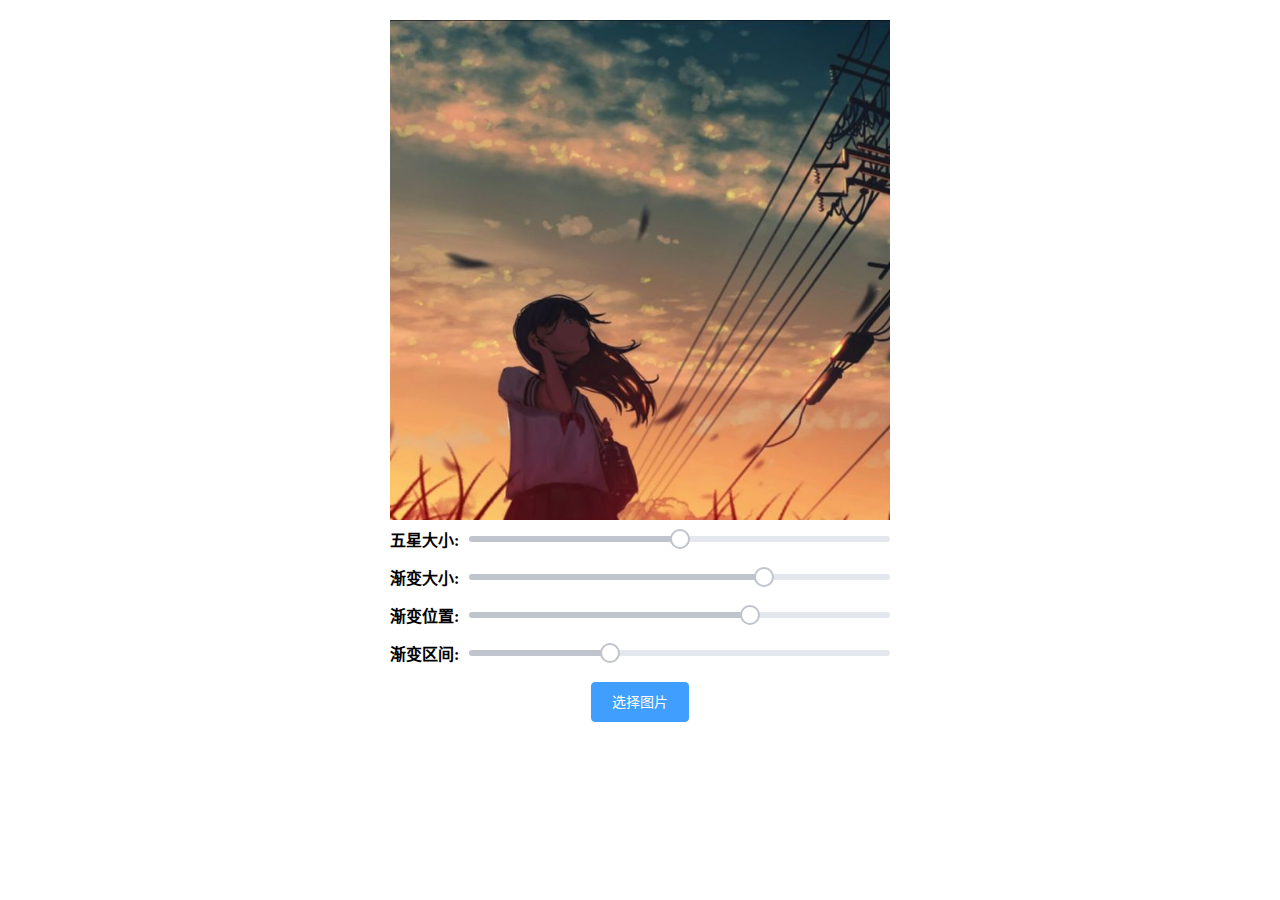
==== commit 17625d13: "Update index.html" ====
--- a/index.html
+++ b/index.html
@@ -1,5 +1,5 @@
 <!DOCTYPE html>
-<html lang="zh">
+<html lang="zh-CN">
 	<head>
 		<meta charset="UTF-8" />
 		<link rel="icon" href="./image/icon.jpg" />
@@ -13,4 +13,4 @@
 		<div id="app"></div>
 
 	</body>
-</html>
+</html>
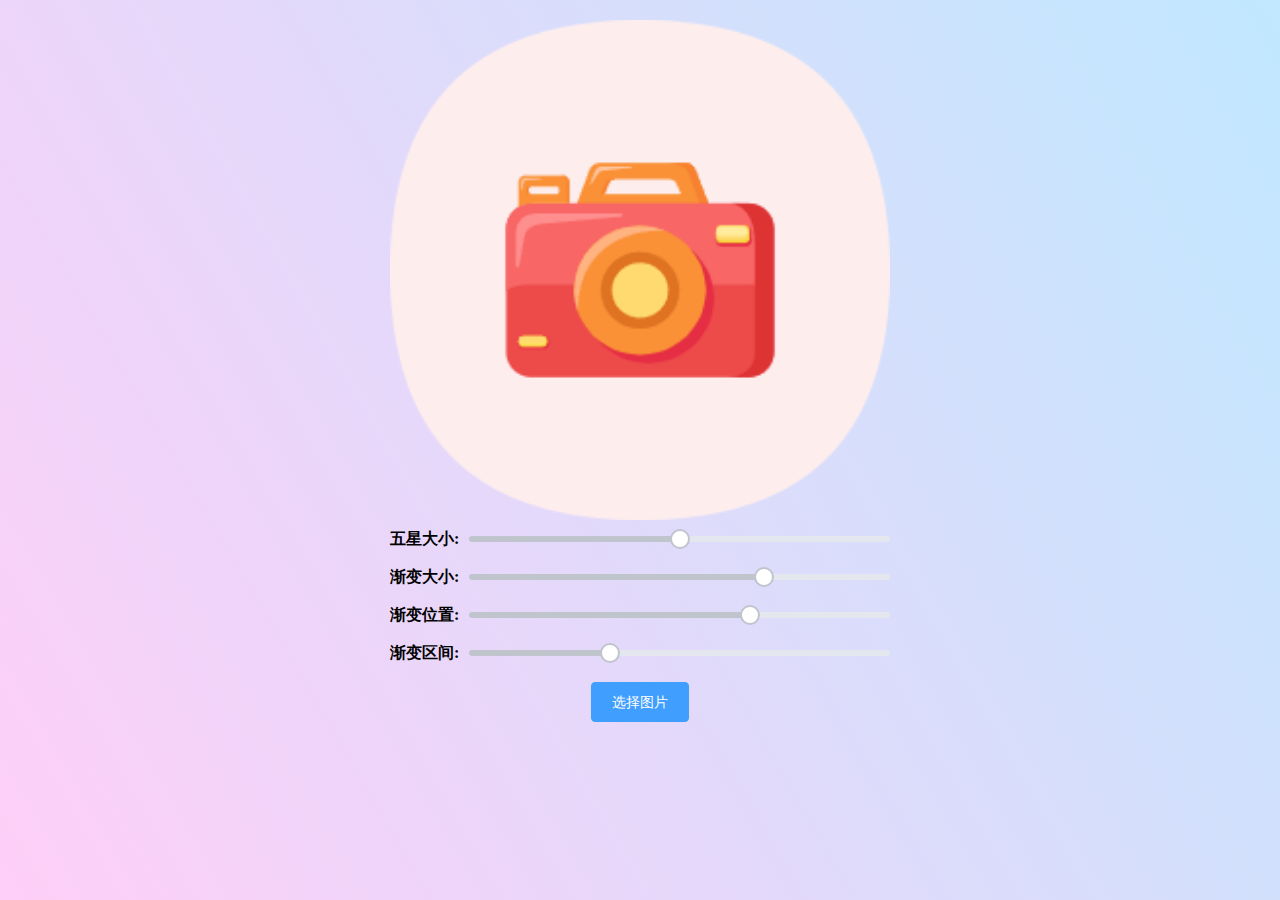
==== commit 059d8628: "update" ====
--- a/index.html
+++ b/index.html
@@ -1,16 +1,36 @@
 <!DOCTYPE html>
-<html lang="zh-CN">
+<html lang="zh">
 	<head>
-		<meta charset="UTF-8" />
-		<link rel="icon" href="./image/icon.jpg" />
-		<meta name="viewport" content="width=device-width, initial-scale=1.0" />
-		<title>国庆头像生成</title>
-		<script type="module" crossorigin src="./js/index.js"></script>
-		<link rel="modulepreload" href="./js/vendor.cbb3e703.js">
+		<title>国庆头像制作器 - 免费制作网红国庆头像</title>
+		<link rel="icon" href="./image/icon.png" />
+		<meta charset="UTF-8">
+		<meta name="viewport"
+			content="width=device-width, initial-scale=1.0, user-scalable=no, minimum-scale=1, maximum-scale=1">
+		<meta name="description" content="在线免费制作国庆节网红红旗头像">
+		<meta name="keywords" content="头像,微信头像,QQ头像,抖音头像,快手头像,网红头像,国庆头像,网红头像">
+		<meta name="author" content="赵彤刚">
+		<meta name="theme-color" content="#aa0000">
 		<link rel="stylesheet" href="./css/index.css">
 	</head>
 	<body>
+		<!-- 谷歌广告 -->
+		<ins class="adsbygoogle" style="display:block" data-ad-client="ca-pub-3670070169085381"
+			data-ad-slot="8455529383" data-ad-format="auto"></ins>
+		<script>
+			(adsbygoogle = window.adsbygoogle || []).push({});
+		</script>
 		<div id="app"></div>
-
+		<!-- 谷歌广告 -->
+		<ins class="adsbygoogle" style="display:block" data-ad-client="ca-pub-3670070169085381"
+			data-ad-slot="8455529383" data-ad-format="auto"></ins>
+		<script>
+			(adsbygoogle = window.adsbygoogle || []).push({});
+		</script>
+		<script type="module" crossorigin src="./js/index.js"></script>
+		<link rel="modulepreload" href="./js/vendor.cbb3e703.js">
+		<!-- 谷歌广告 -->
+		<script async
+			src="https://pagead2.googlesyndication.com/pagead/js/adsbygoogle.js?client=ca-pub-3670070169085381"
+			crossorigin="anonymous"></script>
 	</body>
-</html>
+</html>--- a/css/index.css
+++ b/css/index.css
@@ -1 +1,17200 @@
-@charset "UTF-8";.cropper-container{direction:ltr;font-size:0;line-height:0;position:relative;-ms-touch-action:none;touch-action:none;-webkit-user-select:none;-moz-user-select:none;-ms-user-select:none;user-select:none}.cropper-container img{display:block;height:100%;image-orientation:0deg;max-height:none!important;max-width:none!important;min-height:0!important;min-width:0!important;width:100%}.cropper-wrap-box,.cropper-canvas,.cropper-drag-box,.cropper-crop-box,.cropper-modal{bottom:0;left:0;position:absolute;right:0;top:0}.cropper-wrap-box,.cropper-canvas{overflow:hidden}.cropper-drag-box{background-color:#fff;opacity:0}.cropper-modal{background-color:#000;opacity:.5}.cropper-view-box{display:block;height:100%;outline:1px solid #39f;outline-color:#3399ffbf;overflow:hidden;width:100%}.cropper-dashed{border:0 dashed #eee;display:block;opacity:.5;position:absolute}.cropper-dashed.dashed-h{border-bottom-width:1px;border-top-width:1px;height:calc(100% / 3);left:0;top:calc(100% / 3);width:100%}.cropper-dashed.dashed-v{border-left-width:1px;border-right-width:1px;height:100%;left:calc(100% / 3);top:0;width:calc(100% / 3)}.cropper-center{display:block;height:0;left:50%;opacity:.75;position:absolute;top:50%;width:0}.cropper-center:before,.cropper-center:after{background-color:#eee;content:" ";display:block;position:absolute}.cropper-center:before{height:1px;left:-3px;top:0;width:7px}.cropper-center:after{height:7px;left:0;top:-3px;width:1px}.cropper-face,.cropper-line,.cropper-point{display:block;height:100%;opacity:.1;position:absolute;width:100%}.cropper-face{background-color:#fff;left:0;top:0}.cropper-line{background-color:#39f}.cropper-line.line-e{cursor:ew-resize;right:-3px;top:0;width:5px}.cropper-line.line-n{cursor:ns-resize;height:5px;left:0;top:-3px}.cropper-line.line-w{cursor:ew-resize;left:-3px;top:0;width:5px}.cropper-line.line-s{bottom:-3px;cursor:ns-resize;height:5px;left:0}.cropper-point{background-color:#39f;height:5px;opacity:.75;width:5px}.cropper-point.point-e{cursor:ew-resize;margin-top:-3px;right:-3px;top:50%}.cropper-point.point-n{cursor:ns-resize;left:50%;margin-left:-3px;top:-3px}.cropper-point.point-w{cursor:ew-resize;left:-3px;margin-top:-3px;top:50%}.cropper-point.point-s{bottom:-3px;cursor:s-resize;left:50%;margin-left:-3px}.cropper-point.point-ne{cursor:nesw-resize;right:-3px;top:-3px}.cropper-point.point-nw{cursor:nwse-resize;left:-3px;top:-3px}.cropper-point.point-sw{bottom:-3px;cursor:nesw-resize;left:-3px}.cropper-point.point-se{bottom:-3px;cursor:nwse-resize;height:20px;opacity:1;right:-3px;width:20px}@media (min-width: 768px){.cropper-point.point-se{height:15px;width:15px}}@media (min-width: 992px){.cropper-point.point-se{height:10px;width:10px}}@media (min-width: 1200px){.cropper-point.point-se{height:5px;opacity:.75;width:5px}}.cropper-point.point-se:before{background-color:#39f;bottom:-50%;content:" ";display:block;height:200%;opacity:0;position:absolute;right:-50%;width:200%}.cropper-invisible{opacity:0}.cropper-bg{background-image:url([data-uri])}.cropper-hide{display:block;height:0;position:absolute;width:0}.cropper-hidden{display:none!important}.cropper-move{cursor:move}.cropper-crop{cursor:crosshair}.cropper-disabled .cropper-drag-box,.cropper-disabled .cropper-face,.cropper-disabled .cropper-line,.cropper-disabled .cropper-point{cursor:not-allowed}.cropper[data-v-1658a208]{height:400px}.cropper img[data-v-1658a208]{display:block;max-width:100%;height:100%}.index[data-v-c909140c]{flex-direction:column;margin:auto;height:100%;width:500px}.index img[data-v-c909140c]{margin-top:20px;width:100%}.index label[data-v-c909140c]{display:flex;align-items:center;width:100%}.index label b[data-v-c909140c]{margin-right:10px}.index label div[data-v-c909140c]{flex-grow:1}.index .operate[data-v-c909140c]{margin:10px 0}.index .operate button.save[data-v-c909140c]{margin-left:20px}.index .github[data-v-c909140c]{margin:auto auto 10px}.index .github[data-v-c909140c]>span{display:none;align-items:center}.index .github svg[data-v-c909140c]{width:30px;height:30px;margin-right:10px}@media screen and (max-width: 768px){.index[data-v-c909140c]{width:90%!important}}#app{height:100%}:root{--el-color-white:#ffffff;--el-color-black:#000000;--el-color-primary:#409eff;--el-color-primary-light-1:#53a8ff;--el-color-primary-light-2:#66b1ff;--el-color-primary-light-3:#79bbff;--el-color-primary-light-4:#8cc5ff;--el-color-primary-light-5:#a0cfff;--el-color-primary-light-6:#b3d8ff;--el-color-primary-light-7:#c6e2ff;--el-color-primary-light-8:#d9ecff;--el-color-primary-light-9:#ecf5ff;--el-color-success:#67c23a;--el-color-success-light:#e1f3d8;--el-color-success-lighter:#f0f9eb;--el-color-warning:#e6a23c;--el-color-warning-light:#faecd8;--el-color-warning-lighter:#fdf6ec;--el-color-danger:#f56c6c;--el-color-danger-light:#fde2e2;--el-color-danger-lighter:#fef0f0;--el-color-error:#f56c6c;--el-color-error-light:#fde2e2;--el-color-error-lighter:#fef0f0;--el-color-info:#909399;--el-color-info-light:#e9e9eb;--el-color-info-lighter:#f4f4f5;--el-text-color-primary:#303133;--el-text-color-regular:#606266;--el-text-color-secondary:#909399;--el-text-color-placeholder:#c0c4cc;--el-border-color-base:#dcdfe6;--el-border-color-light:#e4e7ed;--el-border-color-lighter:#ebeef5;--el-border-color-extra-light:#f2f6fc;--el-background-color-base:#f5f7fa;--el-border-width-base:1px;--el-border-style-base:solid;--el-border-color-hover:var(--el-text-color-placeholder);--el-border-base:var(--el-border-width-base) var(--el-border-style-base) var(--el-border-color-base);--el-border-radius-base:4px;--el-border-radius-small:2px;--el-border-radius-round:20px;--el-border-radius-circle:100%;--el-box-shadow-base:0 2px 4px rgba(0, 0, 0, .12),0 0 6px rgba(0, 0, 0, .04);--el-box-shadow-light:0 2px 12px 0 rgba(0, 0, 0, .1);--el-svg-monochrome-grey:#dcdde0;--el-fill-base:var(--el-color-white);--el-font-size-extra-large:20px;--el-font-size-large:18px;--el-font-size-medium:16px;--el-font-size-base:14px;--el-font-size-small:13px;--el-font-size-extra-small:12px;--el-font-weight-primary:500;--el-font-line-height-primary:24px;--el-font-color-disabled-base:#bbb;--el-index-normal:1;--el-index-top:1000;--el-index-popper:2000;--el-disabled-fill-base:var(--el-background-color-base);--el-disabled-color-base:var(--el-text-color-placeholder);--el-disabled-border-base:var(--el-border-color-light);--el-transition-duration:.3s;--el-transition-duration-fast:.2s;--el-transition-function-ease-in-out-bezier:cubic-bezier(.645, .045, .355, 1);--el-transition-function-fast-bezier:cubic-bezier(.23, 1, .32, 1);--el-transition-all:all var(--el-transition-duration) var(--el-transition-function-ease-in-out-bezier);--el-transition-fade:opacity var(--el-transition-duration) var(--el-transition-function-fast-bezier);--el-transition-md-fade:transform var(--el-transition-duration) var(--el-transition-function-fast-bezier),opacity var(--el-transition-duration) var(--el-transition-function-fast-bezier);--el-transition-fade-linear:opacity var(--el-transition-duration-fast) linear;--el-transition-border:border-color var(--el-transition-duration-fast) var(--el-transition-function-ease-in-out-bezier);--el-transition-color:color var(--el-transition-duration-fast) var(--el-transition-function-ease-in-out-bezier)}.fade-in-linear-enter-active,.fade-in-linear-leave-active{transition:var(--el-transition-fade-linear)}.fade-in-linear-enter-from,.fade-in-linear-leave-to{opacity:0}.el-fade-in-linear-enter-active,.el-fade-in-linear-leave-active{transition:var(--el-transition-fade-linear)}.el-fade-in-linear-enter-from,.el-fade-in-linear-leave-to{opacity:0}.el-fade-in-enter-active,.el-fade-in-leave-active{transition:all var(--el-transition-duration) cubic-bezier(.55,0,.1,1)}.el-fade-in-enter-from,.el-fade-in-leave-active{opacity:0}.el-zoom-in-center-enter-active,.el-zoom-in-center-leave-active{transition:all var(--el-transition-duration) cubic-bezier(.55,0,.1,1)}.el-zoom-in-center-enter-from,.el-zoom-in-center-leave-active{opacity:0;transform:scaleX(0)}.el-zoom-in-top-enter-active,.el-zoom-in-top-leave-active{opacity:1;transform:scaleY(1);transition:var(--el-transition-md-fade);transform-origin:center top}.el-zoom-in-top-enter-active[data-popper-placement^=top],.el-zoom-in-top-leave-active[data-popper-placement^=top]{transform-origin:center bottom}.el-zoom-in-top-enter-from,.el-zoom-in-top-leave-active{opacity:0;transform:scaleY(0)}.el-zoom-in-bottom-enter-active,.el-zoom-in-bottom-leave-active{opacity:1;transform:scaleY(1);transition:var(--el-transition-md-fade);transform-origin:center bottom}.el-zoom-in-bottom-enter-from,.el-zoom-in-bottom-leave-active{opacity:0;transform:scaleY(0)}.el-zoom-in-left-enter-active,.el-zoom-in-left-leave-active{opacity:1;transform:scale(1);transition:var(--el-transition-md-fade);transform-origin:top left}.el-zoom-in-left-enter-from,.el-zoom-in-left-leave-active{opacity:0;transform:scale(.45)}.collapse-transition{transition:var(--el-transition-duration) height ease-in-out,var(--el-transition-duration) padding-top ease-in-out,var(--el-transition-duration) padding-bottom ease-in-out}.horizontal-collapse-transition{transition:var(--el-transition-duration) width ease-in-out,var(--el-transition-duration) padding-left ease-in-out,var(--el-transition-duration) padding-right ease-in-out}.el-list-enter-active,.el-list-leave-active{transition:all 1s}.el-list-enter-from,.el-list-leave-active{opacity:0;transform:translateY(-30px)}.el-opacity-transition{transition:opacity var(--el-transition-duration) cubic-bezier(.55,0,.1,1)}@font-face{font-family:element-icons;src:url(/assets/element-icons.9c88a535.woff) format("woff"),url(/assets/element-icons.de5eb258.ttf) format("truetype");font-weight:400;font-display:auto;font-style:normal}[class*=" el-icon-"],[class^=el-icon-]{font-family:element-icons!important;speak:none;font-style:normal;font-weight:400;font-variant:normal;text-transform:none;line-height:1;vertical-align:baseline;display:inline-block;-webkit-font-smoothing:antialiased;-moz-osx-font-smoothing:grayscale}.el-icon-ice-cream-round:before{content:"\e6a0"}.el-icon-ice-cream-square:before{content:"\e6a3"}.el-icon-lollipop:before{content:"\e6a4"}.el-icon-potato-strips:before{content:"\e6a5"}.el-icon-milk-tea:before{content:"\e6a6"}.el-icon-ice-drink:before{content:"\e6a7"}.el-icon-ice-tea:before{content:"\e6a9"}.el-icon-coffee:before{content:"\e6aa"}.el-icon-orange:before{content:"\e6ab"}.el-icon-pear:before{content:"\e6ac"}.el-icon-apple:before{content:"\e6ad"}.el-icon-cherry:before{content:"\e6ae"}.el-icon-watermelon:before{content:"\e6af"}.el-icon-grape:before{content:"\e6b0"}.el-icon-refrigerator:before{content:"\e6b1"}.el-icon-goblet-square-full:before{content:"\e6b2"}.el-icon-goblet-square:before{content:"\e6b3"}.el-icon-goblet-full:before{content:"\e6b4"}.el-icon-goblet:before{content:"\e6b5"}.el-icon-cold-drink:before{content:"\e6b6"}.el-icon-coffee-cup:before{content:"\e6b8"}.el-icon-water-cup:before{content:"\e6b9"}.el-icon-hot-water:before{content:"\e6ba"}.el-icon-ice-cream:before{content:"\e6bb"}.el-icon-dessert:before{content:"\e6bc"}.el-icon-sugar:before{content:"\e6bd"}.el-icon-tableware:before{content:"\e6be"}.el-icon-burger:before{content:"\e6bf"}.el-icon-knife-fork:before{content:"\e6c1"}.el-icon-fork-spoon:before{content:"\e6c2"}.el-icon-chicken:before{content:"\e6c3"}.el-icon-food:before{content:"\e6c4"}.el-icon-dish-1:before{content:"\e6c5"}.el-icon-dish:before{content:"\e6c6"}.el-icon-moon-night:before{content:"\e6ee"}.el-icon-moon:before{content:"\e6f0"}.el-icon-cloudy-and-sunny:before{content:"\e6f1"}.el-icon-partly-cloudy:before{content:"\e6f2"}.el-icon-cloudy:before{content:"\e6f3"}.el-icon-sunny:before{content:"\e6f6"}.el-icon-sunset:before{content:"\e6f7"}.el-icon-sunrise-1:before{content:"\e6f8"}.el-icon-sunrise:before{content:"\e6f9"}.el-icon-heavy-rain:before{content:"\e6fa"}.el-icon-lightning:before{content:"\e6fb"}.el-icon-light-rain:before{content:"\e6fc"}.el-icon-wind-power:before{content:"\e6fd"}.el-icon-baseball:before{content:"\e712"}.el-icon-soccer:before{content:"\e713"}.el-icon-football:before{content:"\e715"}.el-icon-basketball:before{content:"\e716"}.el-icon-ship:before{content:"\e73f"}.el-icon-truck:before{content:"\e740"}.el-icon-bicycle:before{content:"\e741"}.el-icon-mobile-phone:before{content:"\e6d3"}.el-icon-service:before{content:"\e6d4"}.el-icon-key:before{content:"\e6e2"}.el-icon-unlock:before{content:"\e6e4"}.el-icon-lock:before{content:"\e6e5"}.el-icon-watch:before{content:"\e6fe"}.el-icon-watch-1:before{content:"\e6ff"}.el-icon-timer:before{content:"\e702"}.el-icon-alarm-clock:before{content:"\e703"}.el-icon-map-location:before{content:"\e704"}.el-icon-delete-location:before{content:"\e705"}.el-icon-add-location:before{content:"\e706"}.el-icon-location-information:before{content:"\e707"}.el-icon-location-outline:before{content:"\e708"}.el-icon-location:before{content:"\e79e"}.el-icon-place:before{content:"\e709"}.el-icon-discover:before{content:"\e70a"}.el-icon-first-aid-kit:before{content:"\e70b"}.el-icon-trophy-1:before{content:"\e70c"}.el-icon-trophy:before{content:"\e70d"}.el-icon-medal:before{content:"\e70e"}.el-icon-medal-1:before{content:"\e70f"}.el-icon-stopwatch:before{content:"\e710"}.el-icon-mic:before{content:"\e711"}.el-icon-copy-document:before{content:"\e718"}.el-icon-full-screen:before{content:"\e719"}.el-icon-switch-button:before{content:"\e71b"}.el-icon-aim:before{content:"\e71c"}.el-icon-crop:before{content:"\e71d"}.el-icon-odometer:before{content:"\e71e"}.el-icon-time:before{content:"\e71f"}.el-icon-bangzhu:before{content:"\e724"}.el-icon-close-notification:before{content:"\e726"}.el-icon-microphone:before{content:"\e727"}.el-icon-turn-off-microphone:before{content:"\e728"}.el-icon-position:before{content:"\e729"}.el-icon-postcard:before{content:"\e72a"}.el-icon-message:before{content:"\e72b"}.el-icon-chat-line-square:before{content:"\e72d"}.el-icon-chat-dot-square:before{content:"\e72e"}.el-icon-chat-dot-round:before{content:"\e72f"}.el-icon-chat-square:before{content:"\e730"}.el-icon-chat-line-round:before{content:"\e731"}.el-icon-chat-round:before{content:"\e732"}.el-icon-set-up:before{content:"\e733"}.el-icon-turn-off:before{content:"\e734"}.el-icon-open:before{content:"\e735"}.el-icon-connection:before{content:"\e736"}.el-icon-link:before{content:"\e737"}.el-icon-cpu:before{content:"\e738"}.el-icon-thumb:before{content:"\e739"}.el-icon-female:before{content:"\e73a"}.el-icon-male:before{content:"\e73b"}.el-icon-guide:before{content:"\e73c"}.el-icon-news:before{content:"\e73e"}.el-icon-price-tag:before{content:"\e744"}.el-icon-discount:before{content:"\e745"}.el-icon-wallet:before{content:"\e747"}.el-icon-coin:before{content:"\e748"}.el-icon-money:before{content:"\e749"}.el-icon-bank-card:before{content:"\e74a"}.el-icon-box:before{content:"\e74b"}.el-icon-present:before{content:"\e74c"}.el-icon-sell:before{content:"\e6d5"}.el-icon-sold-out:before{content:"\e6d6"}.el-icon-shopping-bag-2:before{content:"\e74d"}.el-icon-shopping-bag-1:before{content:"\e74e"}.el-icon-shopping-cart-2:before{content:"\e74f"}.el-icon-shopping-cart-1:before{content:"\e750"}.el-icon-shopping-cart-full:before{content:"\e751"}.el-icon-smoking:before{content:"\e752"}.el-icon-no-smoking:before{content:"\e753"}.el-icon-house:before{content:"\e754"}.el-icon-table-lamp:before{content:"\e755"}.el-icon-school:before{content:"\e756"}.el-icon-office-building:before{content:"\e757"}.el-icon-toilet-paper:before{content:"\e758"}.el-icon-notebook-2:before{content:"\e759"}.el-icon-notebook-1:before{content:"\e75a"}.el-icon-files:before{content:"\e75b"}.el-icon-collection:before{content:"\e75c"}.el-icon-receiving:before{content:"\e75d"}.el-icon-suitcase-1:before{content:"\e760"}.el-icon-suitcase:before{content:"\e761"}.el-icon-film:before{content:"\e763"}.el-icon-collection-tag:before{content:"\e765"}.el-icon-data-analysis:before{content:"\e766"}.el-icon-pie-chart:before{content:"\e767"}.el-icon-data-board:before{content:"\e768"}.el-icon-data-line:before{content:"\e76d"}.el-icon-reading:before{content:"\e769"}.el-icon-magic-stick:before{content:"\e76a"}.el-icon-coordinate:before{content:"\e76b"}.el-icon-mouse:before{content:"\e76c"}.el-icon-brush:before{content:"\e76e"}.el-icon-headset:before{content:"\e76f"}.el-icon-umbrella:before{content:"\e770"}.el-icon-scissors:before{content:"\e771"}.el-icon-mobile:before{content:"\e773"}.el-icon-attract:before{content:"\e774"}.el-icon-monitor:before{content:"\e775"}.el-icon-search:before{content:"\e778"}.el-icon-takeaway-box:before{content:"\e77a"}.el-icon-paperclip:before{content:"\e77d"}.el-icon-printer:before{content:"\e77e"}.el-icon-document-add:before{content:"\e782"}.el-icon-document:before{content:"\e785"}.el-icon-document-checked:before{content:"\e786"}.el-icon-document-copy:before{content:"\e787"}.el-icon-document-delete:before{content:"\e788"}.el-icon-document-remove:before{content:"\e789"}.el-icon-tickets:before{content:"\e78b"}.el-icon-folder-checked:before{content:"\e77f"}.el-icon-folder-delete:before{content:"\e780"}.el-icon-folder-remove:before{content:"\e781"}.el-icon-folder-add:before{content:"\e783"}.el-icon-folder-opened:before{content:"\e784"}.el-icon-folder:before{content:"\e78a"}.el-icon-edit-outline:before{content:"\e764"}.el-icon-edit:before{content:"\e78c"}.el-icon-date:before{content:"\e78e"}.el-icon-c-scale-to-original:before{content:"\e7c6"}.el-icon-view:before{content:"\e6ce"}.el-icon-loading:before{content:"\e6cf"}.el-icon-rank:before{content:"\e6d1"}.el-icon-sort-down:before{content:"\e7c4"}.el-icon-sort-up:before{content:"\e7c5"}.el-icon-sort:before{content:"\e6d2"}.el-icon-finished:before{content:"\e6cd"}.el-icon-refresh-left:before{content:"\e6c7"}.el-icon-refresh-right:before{content:"\e6c8"}.el-icon-refresh:before{content:"\e6d0"}.el-icon-video-play:before{content:"\e7c0"}.el-icon-video-pause:before{content:"\e7c1"}.el-icon-d-arrow-right:before{content:"\e6dc"}.el-icon-d-arrow-left:before{content:"\e6dd"}.el-icon-arrow-up:before{content:"\e6e1"}.el-icon-arrow-down:before{content:"\e6df"}.el-icon-arrow-right:before{content:"\e6e0"}.el-icon-arrow-left:before{content:"\e6de"}.el-icon-top-right:before{content:"\e6e7"}.el-icon-top-left:before{content:"\e6e8"}.el-icon-top:before{content:"\e6e6"}.el-icon-bottom:before{content:"\e6eb"}.el-icon-right:before{content:"\e6e9"}.el-icon-back:before{content:"\e6ea"}.el-icon-bottom-right:before{content:"\e6ec"}.el-icon-bottom-left:before{content:"\e6ed"}.el-icon-caret-top:before{content:"\e78f"}.el-icon-caret-bottom:before{content:"\e790"}.el-icon-caret-right:before{content:"\e791"}.el-icon-caret-left:before{content:"\e792"}.el-icon-d-caret:before{content:"\e79a"}.el-icon-share:before{content:"\e793"}.el-icon-menu:before{content:"\e798"}.el-icon-s-grid:before{content:"\e7a6"}.el-icon-s-check:before{content:"\e7a7"}.el-icon-s-data:before{content:"\e7a8"}.el-icon-s-opportunity:before{content:"\e7aa"}.el-icon-s-custom:before{content:"\e7ab"}.el-icon-s-claim:before{content:"\e7ad"}.el-icon-s-finance:before{content:"\e7ae"}.el-icon-s-comment:before{content:"\e7af"}.el-icon-s-flag:before{content:"\e7b0"}.el-icon-s-marketing:before{content:"\e7b1"}.el-icon-s-shop:before{content:"\e7b4"}.el-icon-s-open:before{content:"\e7b5"}.el-icon-s-management:before{content:"\e7b6"}.el-icon-s-ticket:before{content:"\e7b7"}.el-icon-s-release:before{content:"\e7b8"}.el-icon-s-home:before{content:"\e7b9"}.el-icon-s-promotion:before{content:"\e7ba"}.el-icon-s-operation:before{content:"\e7bb"}.el-icon-s-unfold:before{content:"\e7bc"}.el-icon-s-fold:before{content:"\e7a9"}.el-icon-s-platform:before{content:"\e7bd"}.el-icon-s-order:before{content:"\e7be"}.el-icon-s-cooperation:before{content:"\e7bf"}.el-icon-bell:before{content:"\e725"}.el-icon-message-solid:before{content:"\e799"}.el-icon-video-camera:before{content:"\e772"}.el-icon-video-camera-solid:before{content:"\e796"}.el-icon-camera:before{content:"\e779"}.el-icon-camera-solid:before{content:"\e79b"}.el-icon-download:before{content:"\e77c"}.el-icon-upload2:before{content:"\e77b"}.el-icon-upload:before{content:"\e7c3"}.el-icon-picture-outline-round:before{content:"\e75f"}.el-icon-picture-outline:before{content:"\e75e"}.el-icon-picture:before{content:"\e79f"}.el-icon-close:before{content:"\e6db"}.el-icon-check:before{content:"\e6da"}.el-icon-plus:before{content:"\e6d9"}.el-icon-minus:before{content:"\e6d8"}.el-icon-help:before{content:"\e73d"}.el-icon-s-help:before{content:"\e7b3"}.el-icon-circle-close:before{content:"\e78d"}.el-icon-circle-check:before{content:"\e720"}.el-icon-circle-plus-outline:before{content:"\e723"}.el-icon-remove-outline:before{content:"\e722"}.el-icon-zoom-out:before{content:"\e776"}.el-icon-zoom-in:before{content:"\e777"}.el-icon-error:before{content:"\e79d"}.el-icon-success:before{content:"\e79c"}.el-icon-circle-plus:before{content:"\e7a0"}.el-icon-remove:before{content:"\e7a2"}.el-icon-info:before{content:"\e7a1"}.el-icon-question:before{content:"\e7a4"}.el-icon-warning-outline:before{content:"\e6c9"}.el-icon-warning:before{content:"\e7a3"}.el-icon-goods:before{content:"\e7c2"}.el-icon-s-goods:before{content:"\e7b2"}.el-icon-star-off:before{content:"\e717"}.el-icon-star-on:before{content:"\e797"}.el-icon-more-outline:before{content:"\e6cc"}.el-icon-more:before{content:"\e794"}.el-icon-phone-outline:before{content:"\e6cb"}.el-icon-phone:before{content:"\e795"}.el-icon-user:before{content:"\e6e3"}.el-icon-user-solid:before{content:"\e7a5"}.el-icon-setting:before{content:"\e6ca"}.el-icon-s-tools:before{content:"\e7ac"}.el-icon-delete:before{content:"\e6d7"}.el-icon-delete-solid:before{content:"\e7c9"}.el-icon-eleme:before{content:"\e7c7"}.el-icon-platform-eleme:before{content:"\e7ca"}.el-icon-loading{animation:rotating 2s linear infinite}.el-icon--right{margin-left:5px}.el-icon--left{margin-right:5px}@keyframes rotating{0%{transform:rotate(0)}to{transform:rotate(360deg)}}.el-icon{--color:inherit;--font-size:14px;height:1em;width:1em;line-height:1em;text-align:center;display:inline-block;position:relative;fill:currentColor;color:var(--color);font-size:var(--font-size)}.el-icon.is-loading{animation:rotating 2s linear infinite}.el-icon svg{height:1em;width:1em}.el-affix--fixed{position:fixed}.el-alert{--el-alert-padding:8px 16px;--el-alert-border-radius-base:var(--el-border-radius-base);--el-alert-title-font-size:13px;--el-alert-description-font-size:12px;--el-alert-close-font-size:12px;--el-alert-close-customed-font-size:13px;--el-alert-icon-size:16px;--el-alert-icon-large-size:28px;width:100%;padding:var(--el-alert-padding);margin:0;box-sizing:border-box;border-radius:var(--el-alert-border-radius-base);position:relative;background-color:var(--el-color-white);overflow:hidden;opacity:1;display:flex;align-items:center;transition:opacity var(--el-transition-duration-fast)}.el-alert.is-light .el-alert__closebtn{color:var(--el-text-color-placeholder)}.el-alert.is-dark .el-alert__closebtn{color:var(--el-color-white)}.el-alert.is-dark .el-alert__description{color:var(--el-color-white)}.el-alert.is-center{justify-content:center}.el-alert--success{--el-alert-background-color:#f0f9eb}.el-alert--success.is-light{background-color:var(--el-alert-background-color);color:var(--el-color-success)}.el-alert--success.is-light .el-alert__description{color:var(--el-color-success)}.el-alert--success.is-dark{background-color:var(--el-color-success);color:var(--el-color-white)}.el-alert--info{--el-alert-background-color:#f4f4f5}.el-alert--info.is-light{background-color:var(--el-alert-background-color);color:var(--el-color-info)}.el-alert--info.is-light .el-alert__description{color:var(--el-color-info)}.el-alert--info.is-dark{background-color:var(--el-color-info);color:var(--el-color-white)}.el-alert--warning{--el-alert-background-color:#fdf6ec}.el-alert--warning.is-light{background-color:var(--el-alert-background-color);color:var(--el-color-warning)}.el-alert--warning.is-light .el-alert__description{color:var(--el-color-warning)}.el-alert--warning.is-dark{background-color:var(--el-color-warning);color:var(--el-color-white)}.el-alert--error{--el-alert-background-color:#fef0f0}.el-alert--error.is-light{background-color:var(--el-alert-background-color);color:var(--el-color-error)}.el-alert--error.is-light .el-alert__description{color:var(--el-color-error)}.el-alert--error.is-dark{background-color:var(--el-color-error);color:var(--el-color-white)}.el-alert__content{display:table-cell;padding:0 8px}.el-alert__icon{font-size:var(--el-alert-icon-size);width:var(--el-alert-icon-size)}.el-alert__icon.is-big{font-size:var(--el-alert-icon-large-size);width:var(--el-alert-icon-large-size)}.el-alert__title{font-size:var(--el-alert-title-font-size);line-height:18px}.el-alert__title.is-bold{font-weight:700}.el-alert .el-alert__description{font-size:var(--el-alert-description-font-size);margin:5px 0 0}.el-alert__closebtn{font-size:var(--el-alert-close-font-size);opacity:1;position:absolute;top:12px;right:15px;cursor:pointer}.el-alert__closebtn.is-customed{font-style:normal;font-size:var(--el-alert-close-customed-font-size);top:9px}.el-alert-fade-enter-from,.el-alert-fade-leave-active{opacity:0}.el-aside{--el-aside-width:300px;overflow:auto;box-sizing:border-box;flex-shrink:0;width:var(--el-aside-width)}.el-autocomplete{position:relative;display:inline-block}.el-autocomplete__popper.el-popper[role=tooltip]{background:#fff;border:1px solid var(--el-border-color-light);box-shadow:var(--el-box-shadow-light)}.el-autocomplete__popper.el-popper[role=tooltip] .el-popper__arrow:before{border:1px solid var(--el-border-color-light)}.el-autocomplete__popper.el-popper[role=tooltip][data-popper-placement^=top] .el-popper__arrow:before{border-top-color:transparent;border-left-color:transparent}.el-autocomplete__popper.el-popper[role=tooltip][data-popper-placement^=bottom] .el-popper__arrow:before{border-bottom-color:transparent;border-right-color:transparent}.el-autocomplete__popper.el-popper[role=tooltip][data-popper-placement^=left] .el-popper__arrow:before{border-left-color:transparent;border-bottom-color:transparent}.el-autocomplete__popper.el-popper[role=tooltip][data-popper-placement^=right] .el-popper__arrow:before{border-right-color:transparent;border-top-color:transparent}.el-autocomplete-suggestion{border-radius:var(--el-border-radius-base);box-sizing:border-box}.el-autocomplete-suggestion__wrap{max-height:280px;padding:10px 0;box-sizing:border-box}.el-autocomplete-suggestion__list{margin:0;padding:0}.el-autocomplete-suggestion li{padding:0 20px;margin:0;line-height:34px;cursor:pointer;color:var(--el-text-color-regular);font-size:var(--el-font-size-base);list-style:none;text-align:left;white-space:nowrap;overflow:hidden;text-overflow:ellipsis}.el-autocomplete-suggestion li:hover{background-color:var(--el-background-color-base)}.el-autocomplete-suggestion li.highlighted{background-color:var(--el-background-color-base)}.el-autocomplete-suggestion li.divider{margin-top:6px;border-top:1px solid var(--el-color-black)}.el-autocomplete-suggestion li.divider:last-child{margin-bottom:-6px}.el-autocomplete-suggestion.is-loading li{text-align:center;height:100px;line-height:100px;font-size:20px;color:var(--el-text-color-secondary)}.el-autocomplete-suggestion.is-loading li:after{display:inline-block;content:"";height:100%;vertical-align:middle}.el-autocomplete-suggestion.is-loading li:hover{background-color:var(--el-color-white)}.el-autocomplete-suggestion.is-loading .el-icon-loading{vertical-align:middle}.el-avatar{--el-avatar-font-color:#fff;--el-avatar-background-color:#c0c4cc;--el-avatar-text-font-size:14px;--el-avatar-icon-font-size:18px;--el-avatar-border-radius:var(--el-border-radius-base);--el-avatar-large-size:40px;--el-avatar-medium-size:36px;--el-avatar-small-size:28px;display:inline-block;box-sizing:border-box;text-align:center;overflow:hidden;color:var(--el-avatar-font-color);background:var(--el-avatar-background-color);width:var(--el-avatar-large-size);height:var(--el-avatar-large-size);line-height:var(--el-avatar-large-size);font-size:var(--el-avatar-text-font-size)}.el-avatar>img{display:block;height:100%;vertical-align:middle}.el-avatar--circle{border-radius:50%}.el-avatar--square{border-radius:var(--el-avatar-border-radius)}.el-avatar--icon{font-size:var(--el-avatar-icon-font-size)}.el-avatar--small{width:var(--el-avatar-small-size);height:var(--el-avatar-small-size);line-height:var(--el-avatar-small-size)}.el-avatar--medium{width:var(--el-avatar-medium-size);height:var(--el-avatar-medium-size);line-height:var(--el-avatar-medium-size)}.el-avatar--large{width:var(--el-avatar-large-size);height:var(--el-avatar-large-size);line-height:var(--el-avatar-large-size)}.el-backtop{--el-backtop-background-color:var(--el-color-white);--el-backtop-font-color:var(--el-color-primary);--el-backtop-hover-background-color:var(--el-border-color-extra-light);position:fixed;background-color:var(--el-backtop-background-color);width:40px;height:40px;border-radius:50%;color:var(--el-backtop-font-color);display:flex;align-items:center;justify-content:center;font-size:20px;box-shadow:0 0 6px #0000001f;cursor:pointer;z-index:5}.el-backtop:hover{background-color:var(--el-backtop-hover-background-color)}.el-badge{--el-badge-background-color:var(--el-color-danger);--el-badge-radius:10px;--el-badge-font-size:12px;--el-badge-padding:6px;--el-badge-size:18px;position:relative;vertical-align:middle;display:inline-block}.el-badge__content{background-color:var(--el-badge-background-color);border-radius:var(--el-badge-radius);color:var(--el-color-white);display:inline-block;font-size:var(--el-badge-font-size);height:var(--el-badge-size);line-height:var(--el-badge-size);padding:0 var(--el-badge-padding);text-align:center;white-space:nowrap;border:1px solid var(--el-color-white)}.el-badge__content.is-fixed{position:absolute;top:0;right:calc(1px + var(--el-badge-size)/ 2);transform:translateY(-50%) translate(100%)}.el-badge__content.is-fixed.is-dot{right:5px}.el-badge__content.is-dot{height:8px;width:8px;padding:0;right:0;border-radius:50%}.el-badge__content--primary{background-color:var(--el-color-primary)}.el-badge__content--success{background-color:var(--el-color-success)}.el-badge__content--warning{background-color:var(--el-color-warning)}.el-badge__content--info{background-color:var(--el-color-info)}.el-badge__content--danger{background-color:var(--el-color-danger)}.el-breadcrumb{font-size:14px;line-height:1}.el-breadcrumb:after,.el-breadcrumb:before{display:table;content:""}.el-breadcrumb:after{clear:both}.el-breadcrumb__separator{margin:0 9px;font-weight:700;color:var(--el-text-color-placeholder)}.el-breadcrumb__separator[class*=icon]{margin:0 6px;font-weight:400}.el-breadcrumb__item{float:left}.el-breadcrumb__inner{color:var(--el-text-color-regular)}.el-breadcrumb__inner a,.el-breadcrumb__inner.is-link{font-weight:700;text-decoration:none;transition:var(--el-transition-color);color:var(--el-text-color-primary)}.el-breadcrumb__inner a:hover,.el-breadcrumb__inner.is-link:hover{color:var(--el-color-primary);cursor:pointer}.el-breadcrumb__item:last-child .el-breadcrumb__inner,.el-breadcrumb__item:last-child .el-breadcrumb__inner a,.el-breadcrumb__item:last-child .el-breadcrumb__inner a:hover,.el-breadcrumb__item:last-child .el-breadcrumb__inner:hover{font-weight:400;color:var(--el-text-color-regular);cursor:text}.el-breadcrumb__item:last-child .el-breadcrumb__separator{display:none}.el-button-group{display:inline-block;vertical-align:middle}.el-button-group:after,.el-button-group:before{display:table;content:""}.el-button-group:after{clear:both}.el-button-group>.el-button{float:left;position:relative}.el-button-group>.el-button+.el-button{margin-left:0}.el-button-group>.el-button:first-child{border-top-right-radius:0;border-bottom-right-radius:0}.el-button-group>.el-button:last-child{border-top-left-radius:0;border-bottom-left-radius:0}.el-button-group>.el-button:first-child:last-child{border-top-right-radius:var(--el-border-radius-base);border-bottom-right-radius:var(--el-border-radius-base);border-top-left-radius:var(--el-border-radius-base);border-bottom-left-radius:var(--el-border-radius-base)}.el-button-group>.el-button:first-child:last-child.is-round{border-radius:var(--el-border-radius-round)}.el-button-group>.el-button:first-child:last-child.is-circle{border-radius:50%}.el-button-group>.el-button:not(:first-child):not(:last-child){border-radius:0}.el-button-group>.el-button:not(:last-child){margin-right:-1px}.el-button-group>.el-button:active,.el-button-group>.el-button:focus,.el-button-group>.el-button:hover{z-index:1}.el-button-group>.el-button.is-active{z-index:1}.el-button-group>.el-dropdown>.el-button{border-top-left-radius:0;border-bottom-left-radius:0;border-left-color:var(--el-button-divide-border-color)}.el-button-group .el-button--primary:first-child{border-right-color:var(--el-button-divide-border-color)}.el-button-group .el-button--primary:last-child{border-left-color:var(--el-button-divide-border-color)}.el-button-group .el-button--primary:not(:first-child):not(:last-child){border-left-color:var(--el-button-divide-border-color);border-right-color:var(--el-button-divide-border-color)}.el-button-group .el-button--success:first-child{border-right-color:var(--el-button-divide-border-color)}.el-button-group .el-button--success:last-child{border-left-color:var(--el-button-divide-border-color)}.el-button-group .el-button--success:not(:first-child):not(:last-child){border-left-color:var(--el-button-divide-border-color);border-right-color:var(--el-button-divide-border-color)}.el-button-group .el-button--warning:first-child{border-right-color:var(--el-button-divide-border-color)}.el-button-group .el-button--warning:last-child{border-left-color:var(--el-button-divide-border-color)}.el-button-group .el-button--warning:not(:first-child):not(:last-child){border-left-color:var(--el-button-divide-border-color);border-right-color:var(--el-button-divide-border-color)}.el-button-group .el-button--danger:first-child{border-right-color:var(--el-button-divide-border-color)}.el-button-group .el-button--danger:last-child{border-left-color:var(--el-button-divide-border-color)}.el-button-group .el-button--danger:not(:first-child):not(:last-child){border-left-color:var(--el-button-divide-border-color);border-right-color:var(--el-button-divide-border-color)}.el-button-group .el-button--info:first-child{border-right-color:var(--el-button-divide-border-color)}.el-button-group .el-button--info:last-child{border-left-color:var(--el-button-divide-border-color)}.el-button-group .el-button--info:not(:first-child):not(:last-child){border-left-color:var(--el-button-divide-border-color);border-right-color:var(--el-button-divide-border-color)}.el-button{--el-button-font-weight:var(--el-font-weight-primary);--el-button-border-color:var(--el-border-color-base);--el-button-background-color:var(--el-color-white);--el-button-font-color:var(--el-text-color-regular);--el-button-disabled-font-color:var(--el-text-color-placeholder);--el-button-disabled-background-color:var(--el-color-white);--el-button-disabled-border-color:var(--el-border-color-light);--el-button-divide-border-color:rgba(255, 255, 255, .5)}.el-button{display:inline-block;line-height:1;min-height:40px;white-space:nowrap;cursor:pointer;background:var(--el-button-background-color,var(--el-color-white));border:var(--el-border-base);border-color:var(--el-button-border-color,var(--el-border-color-base));color:var(--el-button-font-color,var(--el-text-color-regular));-webkit-appearance:none;text-align:center;box-sizing:border-box;outline:0;margin:0;transition:.1s;font-weight:var(--el-button-font-weight);-moz-user-select:none;-webkit-user-select:none;-ms-user-select:none;padding:12px 20px;font-size:var(--el-font-size-base,14px);border-radius:var(--el-border-radius-base)}.el-button+.el-button{margin-left:10px}.el-button.is-round{padding:12px 20px}.el-button:focus,.el-button:hover{color:var(--el-color-primary);border-color:var(--el-color-primary-light-7);background-color:var(--el-color-primary-light-9);outline:0}.el-button:active{color:#3a8ee6;border-color:#3a8ee6;outline:0}.el-button::-moz-focus-inner{border:0}.el-button [class*=el-icon-]+span{margin-left:5px}.el-button.is-plain:focus,.el-button.is-plain:hover{background:var(--el-color-white);border-color:var(--el-color-primary);color:var(--el-color-primary)}.el-button.is-plain:active{background:var(--el-color-white);border-color:#3a8ee6;color:#3a8ee6;outline:0}.el-button.is-active{color:#3a8ee6;border-color:#3a8ee6}.el-button.is-disabled,.el-button.is-disabled:focus,.el-button.is-disabled:hover{color:var(--el-button-disabled-font-color);cursor:not-allowed;background-image:none;background-color:var(--el-button-disabled-background-color);border-color:var(--el-button-disabled-border-color)}.el-button.is-disabled.el-button--text{background-color:transparent}.el-button.is-disabled.is-plain,.el-button.is-disabled.is-plain:focus,.el-button.is-disabled.is-plain:hover{background-color:var(--el-color-white);border-color:var(--el-button-disabled-border-color);color:var(--el-button-disabled-font-color)}.el-button.is-loading{position:relative;pointer-events:none}.el-button.is-loading:before{pointer-events:none;content:"";position:absolute;left:-1px;top:-1px;right:-1px;bottom:-1px;border-radius:inherit;background-color:#ffffff59}.el-button.is-round{border-radius:var(--el-border-radius-round);padding:12px 23px}.el-button.is-circle{border-radius:50%;padding:12px}.el-button--primary{--el-button-font-color:#ffffff;--el-button-background-color:#409eff;--el-button-border-color:#409eff;--el-button-hover-color:#66b1ff;--el-button-active-font-color:#e6e6e6;--el-button-active-background-color:#0d84ff;--el-button-active-border-color:#0d84ff}.el-button--primary:focus,.el-button--primary:hover{background:var(--el-button-hover-color);border-color:var(--el-button-hover-color);color:var(--el-button-font-color)}.el-button--primary:active{background:var(--el-button-active-background-color);border-color:var(--el-button-active-border-color);color:var(--el-button-active-font-color);outline:0}.el-button--primary.is-active{background:var(--el-button-active-background-color);border-color:var(--el-button-active-border-color);color:var(--el-button-active-font-color)}.el-button--primary.is-disabled,.el-button--primary.is-disabled:active,.el-button--primary.is-disabled:focus,.el-button--primary.is-disabled:hover{color:#fff;background-color:#a0cfff;border-color:#a0cfff}.el-button--primary.is-plain{color:var(--el-button-background-color);background-color:#ecf5ff;border-color:#b3d8ff}.el-button--primary.is-plain:focus,.el-button--primary.is-plain:hover{background:var(--el-button-background-color);border-color:var(--el-button-background-color);color:var(--el-color-white)}.el-button--primary.is-plain:active{background:var(--el-button-active-background-color);border-color:var(--el-button-active-border-color);color:var(--el-color-white);outline:0}.el-button--primary.is-plain.is-disabled,.el-button--primary.is-plain.is-disabled:active,.el-button--primary.is-plain.is-disabled:focus,.el-button--primary.is-plain.is-disabled:hover{color:#8cc5ff;background-color:#ecf5ff;border-color:#d9ecff}.el-button--success{--el-button-font-color:#ffffff;--el-button-background-color:#67c23a;--el-button-border-color:#67c23a;--el-button-hover-color:#85ce61;--el-button-active-font-color:#e6e6e6;--el-button-active-background-color:#529b2e;--el-button-active-border-color:#529b2e}.el-button--success:focus,.el-button--success:hover{background:var(--el-button-hover-color);border-color:var(--el-button-hover-color);color:var(--el-button-font-color)}.el-button--success:active{background:var(--el-button-active-background-color);border-color:var(--el-button-active-border-color);color:var(--el-button-active-font-color);outline:0}.el-button--success.is-active{background:var(--el-button-active-background-color);border-color:var(--el-button-active-border-color);color:var(--el-button-active-font-color)}.el-button--success.is-disabled,.el-button--success.is-disabled:active,.el-button--success.is-disabled:focus,.el-button--success.is-disabled:hover{color:#fff;background-color:#b3e19d;border-color:#b3e19d}.el-button--success.is-plain{color:var(--el-button-background-color);background-color:#f0f9eb;border-color:#c2e7b0}.el-button--success.is-plain:focus,.el-button--success.is-plain:hover{background:var(--el-button-background-color);border-color:var(--el-button-background-color);color:var(--el-color-white)}.el-button--success.is-plain:active{background:var(--el-button-active-background-color);border-color:var(--el-button-active-border-color);color:var(--el-color-white);outline:0}.el-button--success.is-plain.is-disabled,.el-button--success.is-plain.is-disabled:active,.el-button--success.is-plain.is-disabled:focus,.el-button--success.is-plain.is-disabled:hover{color:#a4da89;background-color:#f0f9eb;border-color:#e1f3d8}.el-button--warning{--el-button-font-color:#ffffff;--el-button-background-color:#e6a23c;--el-button-border-color:#e6a23c;--el-button-hover-color:#ebb563;--el-button-active-font-color:#e6e6e6;--el-button-active-background-color:#d48a1b;--el-button-active-border-color:#d48a1b}.el-button--warning:focus,.el-button--warning:hover{background:var(--el-button-hover-color);border-color:var(--el-button-hover-color);color:var(--el-button-font-color)}.el-button--warning:active{background:var(--el-button-active-background-color);border-color:var(--el-button-active-border-color);color:var(--el-button-active-font-color);outline:0}.el-button--warning.is-active{background:var(--el-button-active-background-color);border-color:var(--el-button-active-border-color);color:var(--el-button-active-font-color)}.el-button--warning.is-disabled,.el-button--warning.is-disabled:active,.el-button--warning.is-disabled:focus,.el-button--warning.is-disabled:hover{color:#fff;background-color:#f3d19e;border-color:#f3d19e}.el-button--warning.is-plain{color:var(--el-button-background-color);background-color:#fdf6ec;border-color:#f5dab1}.el-button--warning.is-plain:focus,.el-button--warning.is-plain:hover{background:var(--el-button-background-color);border-color:var(--el-button-background-color);color:var(--el-color-white)}.el-button--warning.is-plain:active{background:var(--el-button-active-background-color);border-color:var(--el-button-active-border-color);color:var(--el-color-white);outline:0}.el-button--warning.is-plain.is-disabled,.el-button--warning.is-plain.is-disabled:active,.el-button--warning.is-plain.is-disabled:focus,.el-button--warning.is-plain.is-disabled:hover{color:#f0c78a;background-color:#fdf6ec;border-color:#faecd8}.el-button--danger{--el-button-font-color:#ffffff;--el-button-background-color:#f56c6c;--el-button-border-color:#f56c6c;--el-button-hover-color:#f78989;--el-button-active-font-color:#e6e6e6;--el-button-active-background-color:#f23c3c;--el-button-active-border-color:#f23c3c}.el-button--danger:focus,.el-button--danger:hover{background:var(--el-button-hover-color);border-color:var(--el-button-hover-color);color:var(--el-button-font-color)}.el-button--danger:active{background:var(--el-button-active-background-color);border-color:var(--el-button-active-border-color);color:var(--el-button-active-font-color);outline:0}.el-button--danger.is-active{background:var(--el-button-active-background-color);border-color:var(--el-button-active-border-color);color:var(--el-button-active-font-color)}.el-button--danger.is-disabled,.el-button--danger.is-disabled:active,.el-button--danger.is-disabled:focus,.el-button--danger.is-disabled:hover{color:#fff;background-color:#fab6b6;border-color:#fab6b6}.el-button--danger.is-plain{color:var(--el-button-background-color);background-color:#fef0f0;border-color:#fbc4c4}.el-button--danger.is-plain:focus,.el-button--danger.is-plain:hover{background:var(--el-button-background-color);border-color:var(--el-button-background-color);color:var(--el-color-white)}.el-button--danger.is-plain:active{background:var(--el-button-active-background-color);border-color:var(--el-button-active-border-color);color:var(--el-color-white);outline:0}.el-button--danger.is-plain.is-disabled,.el-button--danger.is-plain.is-disabled:active,.el-button--danger.is-plain.is-disabled:focus,.el-button--danger.is-plain.is-disabled:hover{color:#f9a7a7;background-color:#fef0f0;border-color:#fde2e2}.el-button--info{--el-button-font-color:#ffffff;--el-button-background-color:#909399;--el-button-border-color:#909399;--el-button-hover-color:#a6a9ad;--el-button-active-font-color:#e6e6e6;--el-button-active-background-color:#767980;--el-button-active-border-color:#767980}.el-button--info:focus,.el-button--info:hover{background:var(--el-button-hover-color);border-color:var(--el-button-hover-color);color:var(--el-button-font-color)}.el-button--info:active{background:var(--el-button-active-background-color);border-color:var(--el-button-active-border-color);color:var(--el-button-active-font-color);outline:0}.el-button--info.is-active{background:var(--el-button-active-background-color);border-color:var(--el-button-active-border-color);color:var(--el-button-active-font-color)}.el-button--info.is-disabled,.el-button--info.is-disabled:active,.el-button--info.is-disabled:focus,.el-button--info.is-disabled:hover{color:#fff;background-color:#c8c9cc;border-color:#c8c9cc}.el-button--info.is-plain{color:var(--el-button-background-color);background-color:#f4f4f5;border-color:#d3d4d6}.el-button--info.is-plain:focus,.el-button--info.is-plain:hover{background:var(--el-button-background-color);border-color:var(--el-button-background-color);color:var(--el-color-white)}.el-button--info.is-plain:active{background:var(--el-button-active-background-color);border-color:var(--el-button-active-border-color);color:var(--el-color-white);outline:0}.el-button--info.is-plain.is-disabled,.el-button--info.is-plain.is-disabled:active,.el-button--info.is-plain.is-disabled:focus,.el-button--info.is-plain.is-disabled:hover{color:#bcbec2;background-color:#f4f4f5;border-color:#e9e9eb}.el-button--medium{min-height:36px;padding:10px 20px;font-size:var(--el-font-size-base,14px);border-radius:var(--el-border-radius-base)}.el-button--medium.is-round{padding:10px 20px}.el-button--medium.is-circle{padding:10px}.el-button--small{min-height:32px;padding:9px 15px;font-size:12px;border-radius:calc(var(--el-border-radius-base) - 1px)}.el-button--small.is-round{padding:9px 15px}.el-button--small.is-circle{padding:9px}.el-button--mini{min-height:28px;padding:7px 15px;font-size:12px;border-radius:calc(var(--el-border-radius-base) - 1px)}.el-button--mini.is-round{padding:7px 15px}.el-button--mini.is-circle{padding:7px}.el-button--text{border-color:transparent;color:var(--el-color-primary);background:0 0;padding-left:0;padding-right:0}.el-button--text:focus,.el-button--text:hover{color:var(--el-color-primary-light-2);border-color:transparent;background-color:transparent}.el-button--text:active{color:#3a8ee6;border-color:transparent;background-color:transparent}.el-button--text.is-disabled,.el-button--text.is-disabled:focus,.el-button--text.is-disabled:hover{border-color:transparent}.el-calendar{--el-calendar-border:var(--el-table-border, 1px solid var(--el-border-color-lighter));--el-calendar-header-border-bottom:var(--el-calendar-border);--el-calendar-selected-background-color:#f2f8fe;--el-calendar-cell-width:85px;background-color:#fff}.el-calendar__header{display:flex;justify-content:space-between;padding:12px 20px;border-bottom:var(--el-calendar-header-border-bottom)}.el-calendar__title{color:#000;align-self:center}.el-calendar__body{padding:12px 20px 35px}.el-calendar-table{table-layout:fixed;width:100%}.el-calendar-table thead th{padding:12px 0;color:var(--el-text-color-regular);font-weight:400}.el-calendar-table:not(.is-range) td.next,.el-calendar-table:not(.is-range) td.prev{color:var(--el-text-color-placeholder)}.el-calendar-table td{border-bottom:var(--el-calendar-border);border-right:var(--el-calendar-border);vertical-align:top;transition:background-color var(--el-transition-duration-fast) ease}.el-calendar-table td.is-selected{background-color:var(--el-calendar-selected-background-color)}.el-calendar-table td.is-today{color:var(--el-color-primary)}.el-calendar-table tr:first-child td{border-top:var(--el-calendar-border)}.el-calendar-table tr td:first-child{border-left:var(--el-calendar-border)}.el-calendar-table tr.el-calendar-table__row--hide-border td{border-top:none}.el-calendar-table .el-calendar-day{box-sizing:border-box;padding:8px;height:var(--el-calendar-cell-width)}.el-calendar-table .el-calendar-day:hover{cursor:pointer;background-color:var(--el-calendar-selected-background-color)}.el-card{--el-card-border-color:var(--el-border-color-light, #ebeef5);--el-card-border-radius:4px;--el-card-padding:20px;--el-card-background-color:var(--el-color-white)}.dark .el-card{--el-card-background-color:var(--el-color-black)}.el-card{border-radius:var(--el-card-border-radius);border:1px solid var(--el-card-border-color);background-color:var(--el-card-background-color);overflow:hidden;color:var(--el-text-color-primary);transition:var(--el-transition-duration)}.el-card.is-always-shadow{box-shadow:var(--el-box-shadow-light)}.el-card.is-hover-shadow:focus,.el-card.is-hover-shadow:hover{box-shadow:var(--el-box-shadow-light)}.el-card__header{padding:calc(var(--el-card-padding) - 2px) var(--el-card-padding);border-bottom:1px solid var(--el-card-border-color);box-sizing:border-box}.el-card__body{padding:var(--el-card-padding)}.el-carousel__item{position:absolute;top:0;left:0;width:100%;height:100%;display:inline-block;overflow:hidden;z-index:calc(var(--el-index-normal) - 1)}.el-carousel__item.is-active{z-index:calc(var(--el-index-normal) - 1)}.el-carousel__item.is-animating{transition:transform .4s ease-in-out}.el-carousel__item--card{width:50%;transition:transform .4s ease-in-out}.el-carousel__item--card.is-in-stage{cursor:pointer;z-index:var(--el-index-normal)}.el-carousel__item--card.is-in-stage.is-hover .el-carousel__mask,.el-carousel__item--card.is-in-stage:hover .el-carousel__mask{opacity:.12}.el-carousel__item--card.is-active{z-index:calc(var(--el-index-normal) + 1)}.el-carousel__mask{position:absolute;width:100%;height:100%;top:0;left:0;background-color:#fff;opacity:.24;transition:var(--el-transition-duration-fast)}.el-carousel{--el-carousel-arrow-font-size:12px;--el-carousel-arrow-size:36px;--el-carousel-arrow-background:rgba(31, 45, 61, .11);--el-carousel-arrow-hover-background:rgba(31, 45, 61, .23);--el-carousel-indicator-width:30px;--el-carousel-indicator-height:2px;--el-carousel-indicator-padding-horizontal:4px;--el-carousel-indicator-padding-vertical:12px;--el-carousel-indicator-out-color:var(--el-border-color-hover);position:relative}.el-carousel--horizontal{overflow-x:hidden}.el-carousel--vertical{overflow-y:hidden}.el-carousel__container{position:relative;height:300px}.el-carousel__arrow{border:none;outline:0;padding:0;margin:0;height:var(--el-carousel-arrow-size);width:var(--el-carousel-arrow-size);cursor:pointer;transition:var(--el-transition-duration);border-radius:50%;background-color:var(--el-carousel-arrow-background);color:#fff;position:absolute;top:50%;z-index:10;transform:translateY(-50%);text-align:center;font-size:var(--el-carousel-arrow-font-size)}.el-carousel__arrow--left{left:16px}.el-carousel__arrow--right{right:16px}.el-carousel__arrow:hover{background-color:var(--el-carousel-arrow-hover-background)}.el-carousel__arrow i{cursor:pointer}.el-carousel__indicators{position:absolute;list-style:none;margin:0;padding:0;z-index:calc(var(--el-index-normal) + 1)}.el-carousel__indicators--horizontal{bottom:0;left:50%;transform:translate(-50%)}.el-carousel__indicators--vertical{right:0;top:50%;transform:translateY(-50%)}.el-carousel__indicators--outside{bottom:calc(var(--el-carousel-indicator-height) + var(--el-carousel-indicator-padding-vertical) * 2);text-align:center;position:static;transform:none}.el-carousel__indicators--outside .el-carousel__indicator:hover button{opacity:.64}.el-carousel__indicators--outside button{background-color:var(--el-carousel-indicator-out-color);opacity:.24}.el-carousel__indicators--labels{left:0;right:0;transform:none;text-align:center}.el-carousel__indicators--labels .el-carousel__button{height:auto;width:auto;padding:2px 18px;font-size:12px}.el-carousel__indicators--labels .el-carousel__indicator{padding:6px 4px}.el-carousel__indicator{background-color:transparent;cursor:pointer}.el-carousel__indicator:hover button{opacity:.72}.el-carousel__indicator--horizontal{display:inline-block;padding:var(--el-carousel-indicator-padding-vertical) var(--el-carousel-indicator-padding-horizontal)}.el-carousel__indicator--vertical{padding:var(--el-carousel-indicator-padding-horizontal) var(--el-carousel-indicator-padding-vertical)}.el-carousel__indicator--vertical .el-carousel__button{width:var(--el-carousel-indicator-height);height:calc(var(--el-carousel-indicator-width)/ 2)}.el-carousel__indicator.is-active button{opacity:1}.el-carousel__button{display:block;opacity:.48;width:var(--el-carousel-indicator-width);height:var(--el-carousel-indicator-height);background-color:#fff;border:none;outline:0;padding:0;margin:0;cursor:pointer;transition:var(--el-transition-duration)}.carousel-arrow-left-enter-from,.carousel-arrow-left-leave-active{transform:translateY(-50%) translate(-10px);opacity:0}.carousel-arrow-right-enter-from,.carousel-arrow-right-leave-active{transform:translateY(-50%) translate(10px);opacity:0}.el-cascader-panel{--el-cascader-menu-font-color:var(--el-text-color-regular);--el-cascader-menu-selected-font-color:var(--el-color-primary);--el-cascader-menu-fill:var(--el-fill-base);--el-cascader-menu-font-size:var(--el-font-size-base);--el-cascader-menu-radius:var(--el-border-radius-base);--el-cascader-menu-border:solid 1px var(--el-border-color-light);--el-cascader-menu-shadow:var(--el-box-shadow-light);--el-cascader-node-background-hover:var(--el-background-color-base);--el-cascader-node-color-disabled:var(--el-text-color-placeholder);--el-cascader-color-empty:var(--el-text-color-placeholder);--el-cascader-tag-background:#f0f2f5}.el-cascader-panel{display:flex;border-radius:var(--el-cascader-menu-radius);font-size:var(--el-cascader-menu-font-size)}.el-cascader-panel.is-bordered{border:var(--el-cascader-menu-border);border-radius:var(--el-cascader-menu-radius)}.el-cascader-menu{min-width:180px;box-sizing:border-box;color:var(--el-cascader-menu-font-color);border-right:var(--el-cascader-menu-border)}.el-cascader-menu:last-child{border-right:none}.el-cascader-menu:last-child .el-cascader-node{padding-right:20px}.el-cascader-menu__wrap.el-scrollbar__wrap{height:204px}.el-cascader-menu__list{position:relative;min-height:100%;margin:0;padding:6px 0;list-style:none;box-sizing:border-box}.el-cascader-menu__hover-zone{position:absolute;top:0;left:0;width:100%;height:100%;pointer-events:none}.el-cascader-menu__empty-text{position:absolute;top:50%;left:50%;transform:translate(-50%,-50%);text-align:center;color:var(--el-cascader-color-empty)}.el-cascader-node{position:relative;display:flex;align-items:center;padding:0 30px 0 20px;height:34px;line-height:34px;outline:0}.el-cascader-node.is-selectable.in-active-path{color:var(--el-cascader-menu-font-color)}.el-cascader-node.in-active-path,.el-cascader-node.is-active,.el-cascader-node.is-selectable.in-checked-path{color:var(--el-cascader-menu-selected-font-color);font-weight:700}.el-cascader-node:not(.is-disabled){cursor:pointer}.el-cascader-node:not(.is-disabled):focus,.el-cascader-node:not(.is-disabled):hover{background:var(--el-cascader-node-background-hover)}.el-cascader-node.is-disabled{color:var(--el-cascader-node-color-disabled);cursor:not-allowed}.el-cascader-node__prefix{position:absolute;left:10px}.el-cascader-node__postfix{position:absolute;right:10px}.el-cascader-node__label{flex:1;text-align:left;padding:0 10px;white-space:nowrap;overflow:hidden;text-overflow:ellipsis}.el-cascader-node>.el-radio{margin-right:0}.el-cascader-node>.el-radio .el-radio__label{padding-left:0}.el-cascader{--el-cascader-menu-font-color:var(--el-text-color-regular);--el-cascader-menu-selected-font-color:var(--el-color-primary);--el-cascader-menu-fill:var(--el-fill-base);--el-cascader-menu-font-size:var(--el-font-size-base);--el-cascader-menu-radius:var(--el-border-radius-base);--el-cascader-menu-border:solid 1px var(--el-border-color-light);--el-cascader-menu-shadow:var(--el-box-shadow-light);--el-cascader-node-background-hover:var(--el-background-color-base);--el-cascader-node-color-disabled:var(--el-text-color-placeholder);--el-cascader-color-empty:var(--el-text-color-placeholder);--el-cascader-tag-background:#f0f2f5;display:inline-block;position:relative;font-size:var(--el-font-size-base);line-height:40px;outline:0}.el-cascader:not(.is-disabled):hover .el-input__inner{cursor:pointer;border-color:var(--el-input-hover-border,var(--el-border-color-hover))}.el-cascader .el-input{cursor:pointer}.el-cascader .el-input .el-input__inner{text-overflow:ellipsis}.el-cascader .el-input .el-input__inner:focus{border-color:var(--el-input-focus-border,var(--el-color-primary))}.el-cascader .el-input .el-icon-arrow-down{transition:transform var(--el-transition-duration);font-size:14px}.el-cascader .el-input .el-icon-arrow-down.is-reverse{transform:rotate(180deg)}.el-cascader .el-input .el-icon-circle-close:hover{color:var(--el-input-clear-hover-color,var(--el-text-color-secondary))}.el-cascader .el-input.is-focus .el-input__inner{border-color:var(--el-input-focus-border,var(--el-color-primary))}.el-cascader--medium{font-size:14px;line-height:36px}.el-cascader--small{font-size:13px;line-height:32px}.el-cascader--mini{font-size:12px;line-height:28px}.el-cascader.is-disabled .el-cascader__label{z-index:calc(var(--el-index-normal) + 1);color:var(--el-disabled-color-base)}.el-cascader__dropdown{--el-cascader-menu-font-color:var(--el-text-color-regular);--el-cascader-menu-selected-font-color:var(--el-color-primary);--el-cascader-menu-fill:var(--el-fill-base);--el-cascader-menu-font-size:var(--el-font-size-base);--el-cascader-menu-radius:var(--el-border-radius-base);--el-cascader-menu-border:solid 1px var(--el-border-color-light);--el-cascader-menu-shadow:var(--el-box-shadow-light);--el-cascader-node-background-hover:var(--el-background-color-base);--el-cascader-node-color-disabled:var(--el-text-color-placeholder);--el-cascader-color-empty:var(--el-text-color-placeholder);--el-cascader-tag-background:#f0f2f5}.el-cascader__dropdown{font-size:var(--el-cascader-menu-font-size);border-radius:var(--el-cascader-menu-radius)}.el-cascader__dropdown.el-popper[role=tooltip]{background:var(--el-cascader-menu-fill);border:var(--el-cascader-menu-border);box-shadow:var(--el-cascader-menu-shadow)}.el-cascader__dropdown.el-popper[role=tooltip] .el-popper__arrow:before{border:var(--el-cascader-menu-border)}.el-cascader__dropdown.el-popper[role=tooltip][data-popper-placement^=top] .el-popper__arrow:before{border-top-color:transparent;border-left-color:transparent}.el-cascader__dropdown.el-popper[role=tooltip][data-popper-placement^=bottom] .el-popper__arrow:before{border-bottom-color:transparent;border-right-color:transparent}.el-cascader__dropdown.el-popper[role=tooltip][data-popper-placement^=left] .el-popper__arrow:before{border-left-color:transparent;border-bottom-color:transparent}.el-cascader__dropdown.el-popper[role=tooltip][data-popper-placement^=right] .el-popper__arrow:before{border-right-color:transparent;border-top-color:transparent}.el-cascader__tags{position:absolute;left:0;right:30px;top:50%;transform:translateY(-50%);display:flex;flex-wrap:wrap;line-height:normal;text-align:left;box-sizing:border-box}.el-cascader__tags .el-tag{display:inline-flex;align-items:center;max-width:100%;margin:2px 0 2px 6px;text-overflow:ellipsis;background:var(--el-cascader-tag-background)}.el-cascader__tags .el-tag:not(.is-hit){border-color:transparent}.el-cascader__tags .el-tag>span{flex:1;overflow:hidden;text-overflow:ellipsis}.el-cascader__tags .el-tag .el-icon-close{flex:none;background-color:var(--el-text-color-placeholder);color:var(--el-color-white)}.el-cascader__tags .el-tag .el-icon-close:hover{background-color:var(--el-text-color-secondary)}.el-cascader__suggestion-panel{border-radius:var(--el-cascader-menu-radius)}.el-cascader__suggestion-list{max-height:204px;margin:0;padding:6px 0;font-size:var(--el-font-size-base);color:var(--el-cascader-menu-font-color);text-align:center}.el-cascader__suggestion-item{display:flex;justify-content:space-between;align-items:center;height:34px;padding:0 15px;text-align:left;outline:0;cursor:pointer}.el-cascader__suggestion-item:focus,.el-cascader__suggestion-item:hover{background:var(--el-cascader-node-background-hover)}.el-cascader__suggestion-item.is-checked{color:var(--el-cascader-menu-selected-font-color);font-weight:700}.el-cascader__suggestion-item>span{margin-right:10px}.el-cascader__empty-text{margin:10px 0;color:var(--el-cascader-color-empty)}.el-cascader__search-input{flex:1;height:24px;min-width:60px;margin:2px 0 2px 15px;padding:0;color:var(--el-cascader-menu-font-color);border:none;outline:0;box-sizing:border-box}.el-cascader__search-input::placeholder{color:var(--el-text-color-placeholder)}.el-check-tag{background-color:#f5f7fa;border-radius:var(--el-border-radius-base);color:var(--el-color-info);cursor:pointer;display:inline-block;font-size:var(--el-font-size-base);line-height:var(--el-font-size-base);padding:7px 15px;transition:var(--el-transition-all);font-weight:700}.el-check-tag:hover{background-color:#dcdfe6}.el-check-tag.is-checked{background-color:#deedfc;color:#53a8ff}.el-check-tag.is-checked:hover{background-color:#c6e2ff}.el-checkbox-button{--el-checkbox-button-checked-background-color:var(--el-color-primary);--el-checkbox-button-checked-font-color:var(--el-color-white);--el-checkbox-button-checked-border-color:var(--el-color-primary)}.el-checkbox-button{position:relative;display:inline-block}.el-checkbox-button__inner{display:inline-block;line-height:1;font-weight:var(--el-checkbox-font-weight);white-space:nowrap;vertical-align:middle;cursor:pointer;background:var(--el-button-background-color,var(--el-color-white));border:1px solid #dcdfe6;border-left:0;color:var(--el-button-font-color,var(--el-text-color-regular));-webkit-appearance:none;text-align:center;box-sizing:border-box;outline:0;margin:0;position:relative;transition:var(--el-transition-all);-moz-user-select:none;-webkit-user-select:none;-ms-user-select:none;padding:12px 20px;font-size:var(--el-font-size-base,14px);border-radius:0}.el-checkbox-button__inner.is-round{padding:12px 20px}.el-checkbox-button__inner:hover{color:var(--el-color-primary)}.el-checkbox-button__inner [class*=el-icon-]{line-height:.9}.el-checkbox-button__inner [class*=el-icon-]+span{margin-left:5px}.el-checkbox-button__original{opacity:0;outline:0;position:absolute;margin:0;z-index:-1}.el-checkbox-button.is-checked .el-checkbox-button__inner{color:var(--el-checkbox-button-checked-font-color);background-color:var(--el-checkbox-button-checked-background-color);border-color:var(--el-checkbox-button-checked-border-color);box-shadow:-1px 0 0 0 var(--el-color-primary-light-4)}.el-checkbox-button.is-checked:first-child .el-checkbox-button__inner{border-left-color:var(--el-checkbox-button-checked-border-color)}.el-checkbox-button.is-disabled .el-checkbox-button__inner{color:var(--el-button-disabled-font-color,var(--el-text-color-placeholder));cursor:not-allowed;background-image:none;background-color:var(--el-button-disabled-background-color,var(--el-color-white));border-color:var(--el-button-disabled-border-color,var(--el-border-color-light));box-shadow:none}.el-checkbox-button.is-disabled:first-child .el-checkbox-button__inner{border-left-color:var(--el-button-disabled-border-color,var(--el-border-color-light))}.el-checkbox-button:first-child .el-checkbox-button__inner{border-left:1px solid #dcdfe6;border-radius:var(--el-border-radius-base) 0 0 var(--el-border-radius-base);box-shadow:none!important}.el-checkbox-button.is-focus .el-checkbox-button__inner{border-color:var(--el-checkbox-button-checked-border-color)}.el-checkbox-button:last-child .el-checkbox-button__inner{border-radius:0 var(--el-border-radius-base) var(--el-border-radius-base) 0}.el-checkbox-button--medium .el-checkbox-button__inner{padding:10px 20px;font-size:var(--el-font-size-base,14px);border-radius:0}.el-checkbox-button--medium .el-checkbox-button__inner.is-round{padding:10px 20px}.el-checkbox-button--small .el-checkbox-button__inner{padding:9px 15px;font-size:12px;border-radius:0}.el-checkbox-button--small .el-checkbox-button__inner.is-round{padding:9px 15px}.el-checkbox-button--mini .el-checkbox-button__inner{padding:7px 15px;font-size:12px;border-radius:0}.el-checkbox-button--mini .el-checkbox-button__inner.is-round{padding:7px 15px}.el-checkbox-group{font-size:0}.el-checkbox{--el-checkbox-font-size:14px;--el-checkbox-font-weight:var(--el-font-weight-primary);--el-checkbox-font-color:var(--el-text-color-regular);--el-checkbox-input-height:14px;--el-checkbox-input-width:14px;--el-checkbox-border-radius:var(--el-border-radius-small);--el-checkbox-background-color:var(--el-color-white);--el-checkbox-input-border:var(--el-border-base);--el-checkbox-disabled-border-color:var(--el-border-color-base);--el-checkbox-disabled-input-fill:#edf2fc;--el-checkbox-disabled-icon-color:var(--el-text-color-placeholder);--el-checkbox-disabled-checked-input-fill:var(--el-border-color-extra-light);--el-checkbox-disabled-checked-input-border-color:var(--el-border-color-base);--el-checkbox-disabled-checked-icon-color:var(--el-text-color-placeholder);--el-checkbox-checked-font-color:var(--el-color-primary);--el-checkbox-checked-input-border-color:var(--el-color-primary);--el-checkbox-checked-background-color:var(--el-color-primary);--el-checkbox-checked-icon-color:var(--el-fill-base);--el-checkbox-input-border-color-hover:var(--el-color-primary)}.el-checkbox{color:var(--el-checkbox-font-color);font-weight:var(--el-checkbox-font-weight);font-size:var(--el-font-size-base);position:relative;cursor:pointer;display:inline-flex;align-items:center;white-space:nowrap;-webkit-user-select:none;user-select:none;margin-right:30px;height:40px}.el-checkbox.el-checkbox--medium{height:36px}.el-checkbox.el-checkbox--small{height:32px}.el-checkbox.el-checkbox--mini{height:28px}.el-checkbox.is-bordered{padding:0 20px 0 10px;border-radius:var(--el-border-radius-base);border:var(--el-border-base);box-sizing:border-box}.el-checkbox.is-bordered.is-checked{border-color:var(--el-color-primary)}.el-checkbox.is-bordered.is-disabled{border-color:var(--el-border-color-lighter);cursor:not-allowed}.el-checkbox.is-bordered+.el-checkbox.is-bordered{margin-left:10px}.el-checkbox.is-bordered.el-checkbox--medium{padding:0 20px 0 10px;border-radius:var(--el-border-radius-base)}.el-checkbox.is-bordered.el-checkbox--medium .el-checkbox__label{font-size:var(--el-font-size-base,14px)}.el-checkbox.is-bordered.el-checkbox--medium .el-checkbox__inner{height:14px;width:14px}.el-checkbox.is-bordered.el-checkbox--small{padding:0 15px 0 10px;border-radius:calc(var(--el-border-radius-base) - 1px)}.el-checkbox.is-bordered.el-checkbox--small .el-checkbox__label{font-size:12px}.el-checkbox.is-bordered.el-checkbox--small .el-checkbox__inner{height:12px;width:12px}.el-checkbox.is-bordered.el-checkbox--mini{padding:0 15px 0 10px;border-radius:calc(var(--el-border-radius-base) - 1px)}.el-checkbox.is-bordered.el-checkbox--mini .el-checkbox__label{font-size:12px}.el-checkbox.is-bordered.el-checkbox--mini .el-checkbox__inner{height:12px;width:12px}.el-checkbox.is-bordered.el-checkbox--mini .el-checkbox__inner:after,.el-checkbox.is-bordered.el-checkbox--small .el-checkbox__inner:after{height:6px;width:2px}.el-checkbox__input{white-space:nowrap;cursor:pointer;outline:0;display:inline-flex;position:relative}.el-checkbox__input.is-disabled .el-checkbox__inner{background-color:var(--el-checkbox-disabled-input-fill);border-color:var(--el-checkbox-disabled-border-color);cursor:not-allowed}.el-checkbox__input.is-disabled .el-checkbox__inner:after{cursor:not-allowed;border-color:var(--el-checkbox-disabled-icon-color)}.el-checkbox__input.is-disabled .el-checkbox__inner+.el-checkbox__label{cursor:not-allowed}.el-checkbox__input.is-disabled.is-checked .el-checkbox__inner{background-color:var(--el-checkbox-disabled-checked-input-fill);border-color:var(--el-checkbox-disabled-checked-input-border-color)}.el-checkbox__input.is-disabled.is-checked .el-checkbox__inner:after{border-color:var(--el-checkbox-disabled-checked-icon-color)}.el-checkbox__input.is-disabled.is-indeterminate .el-checkbox__inner{background-color:var(--el-checkbox-disabled-checked-input-fill);border-color:var(--el-checkbox-disabled-checked-input-border-color)}.el-checkbox__input.is-disabled.is-indeterminate .el-checkbox__inner:before{background-color:var(--el-checkbox-disabled-checked-icon-color);border-color:var(--el-checkbox-disabled-checked-icon-color)}.el-checkbox__input.is-disabled+span.el-checkbox__label{color:var(--el-text-color-placeholder);cursor:not-allowed}.el-checkbox__input.is-checked .el-checkbox__inner{background-color:var(--el-checkbox-checked-background-color);border-color:var(--el-checkbox-checked-input-border-color)}.el-checkbox__input.is-checked .el-checkbox__inner:after{transform:rotate(45deg) scaleY(1)}.el-checkbox__input.is-checked+.el-checkbox__label{color:var(--el-checkbox-checked-font-color)}.el-checkbox__input.is-focus .el-checkbox__inner{border-color:var(--el-checkbox-input-border-color-hover)}.el-checkbox__input.is-indeterminate .el-checkbox__inner{background-color:var(--el-checkbox-checked-background-color);border-color:var(--el-checkbox-checked-input-border-color)}.el-checkbox__input.is-indeterminate .el-checkbox__inner:before{content:"";position:absolute;display:block;background-color:var(--el-checkbox-checked-icon-color);height:2px;transform:scale(.5);left:0;right:0;top:5px}.el-checkbox__input.is-indeterminate .el-checkbox__inner:after{display:none}.el-checkbox__inner{display:inline-block;position:relative;border:var(--el-checkbox-input-border);border-radius:var(--el-checkbox-border-radius);box-sizing:border-box;width:var(--el-checkbox-input-width);height:var(--el-checkbox-input-height);background-color:var(--el-checkbox-background-color);z-index:var(--el-index-normal);transition:border-color .25s cubic-bezier(.71,-.46,.29,1.46),background-color .25s cubic-bezier(.71,-.46,.29,1.46)}.el-checkbox__inner:hover{border-color:var(--el-checkbox-input-border-color-hover)}.el-checkbox__inner:after{box-sizing:content-box;content:"";border:1px solid var(--el-checkbox-checked-icon-color);border-left:0;border-top:0;height:7px;left:4px;position:absolute;top:1px;transform:rotate(45deg) scaleY(0);width:3px;transition:transform .15s ease-in 50ms;transform-origin:center}.el-checkbox__original{opacity:0;outline:0;position:absolute;margin:0;width:0;height:0;z-index:-1}.el-checkbox__label{display:inline-block;padding-left:10px;line-height:1;font-size:var(--el-checkbox-font-size)}.el-checkbox:last-of-type{margin-right:0}[class*=el-col-]{float:left;box-sizing:border-box}[class*=el-col-].is-guttered{display:block;min-height:1px}.el-col-0{display:none}.el-col-0.is-guttered{display:none}.el-col-0{max-width:0%;flex:0 0 0%}.el-col-offset-0{margin-left:0}.el-col-pull-0{position:relative;right:0}.el-col-push-0{position:relative;left:0}.el-col-1{max-width:4.1666666667%;flex:0 0 4.1666666667%}.el-col-offset-1{margin-left:4.1666666667%}.el-col-pull-1{position:relative;right:4.1666666667%}.el-col-push-1{position:relative;left:4.1666666667%}.el-col-2{max-width:8.3333333333%;flex:0 0 8.3333333333%}.el-col-offset-2{margin-left:8.3333333333%}.el-col-pull-2{position:relative;right:8.3333333333%}.el-col-push-2{position:relative;left:8.3333333333%}.el-col-3{max-width:12.5%;flex:0 0 12.5%}.el-col-offset-3{margin-left:12.5%}.el-col-pull-3{position:relative;right:12.5%}.el-col-push-3{position:relative;left:12.5%}.el-col-4{max-width:16.6666666667%;flex:0 0 16.6666666667%}.el-col-offset-4{margin-left:16.6666666667%}.el-col-pull-4{position:relative;right:16.6666666667%}.el-col-push-4{position:relative;left:16.6666666667%}.el-col-5{max-width:20.8333333333%;flex:0 0 20.8333333333%}.el-col-offset-5{margin-left:20.8333333333%}.el-col-pull-5{position:relative;right:20.8333333333%}.el-col-push-5{position:relative;left:20.8333333333%}.el-col-6{max-width:25%;flex:0 0 25%}.el-col-offset-6{margin-left:25%}.el-col-pull-6{position:relative;right:25%}.el-col-push-6{position:relative;left:25%}.el-col-7{max-width:29.1666666667%;flex:0 0 29.1666666667%}.el-col-offset-7{margin-left:29.1666666667%}.el-col-pull-7{position:relative;right:29.1666666667%}.el-col-push-7{position:relative;left:29.1666666667%}.el-col-8{max-width:33.3333333333%;flex:0 0 33.3333333333%}.el-col-offset-8{margin-left:33.3333333333%}.el-col-pull-8{position:relative;right:33.3333333333%}.el-col-push-8{position:relative;left:33.3333333333%}.el-col-9{max-width:37.5%;flex:0 0 37.5%}.el-col-offset-9{margin-left:37.5%}.el-col-pull-9{position:relative;right:37.5%}.el-col-push-9{position:relative;left:37.5%}.el-col-10{max-width:41.6666666667%;flex:0 0 41.6666666667%}.el-col-offset-10{margin-left:41.6666666667%}.el-col-pull-10{position:relative;right:41.6666666667%}.el-col-push-10{position:relative;left:41.6666666667%}.el-col-11{max-width:45.8333333333%;flex:0 0 45.8333333333%}.el-col-offset-11{margin-left:45.8333333333%}.el-col-pull-11{position:relative;right:45.8333333333%}.el-col-push-11{position:relative;left:45.8333333333%}.el-col-12{max-width:50%;flex:0 0 50%}.el-col-offset-12{margin-left:50%}.el-col-pull-12{position:relative;right:50%}.el-col-push-12{position:relative;left:50%}.el-col-13{max-width:54.1666666667%;flex:0 0 54.1666666667%}.el-col-offset-13{margin-left:54.1666666667%}.el-col-pull-13{position:relative;right:54.1666666667%}.el-col-push-13{position:relative;left:54.1666666667%}.el-col-14{max-width:58.3333333333%;flex:0 0 58.3333333333%}.el-col-offset-14{margin-left:58.3333333333%}.el-col-pull-14{position:relative;right:58.3333333333%}.el-col-push-14{position:relative;left:58.3333333333%}.el-col-15{max-width:62.5%;flex:0 0 62.5%}.el-col-offset-15{margin-left:62.5%}.el-col-pull-15{position:relative;right:62.5%}.el-col-push-15{position:relative;left:62.5%}.el-col-16{max-width:66.6666666667%;flex:0 0 66.6666666667%}.el-col-offset-16{margin-left:66.6666666667%}.el-col-pull-16{position:relative;right:66.6666666667%}.el-col-push-16{position:relative;left:66.6666666667%}.el-col-17{max-width:70.8333333333%;flex:0 0 70.8333333333%}.el-col-offset-17{margin-left:70.8333333333%}.el-col-pull-17{position:relative;right:70.8333333333%}.el-col-push-17{position:relative;left:70.8333333333%}.el-col-18{max-width:75%;flex:0 0 75%}.el-col-offset-18{margin-left:75%}.el-col-pull-18{position:relative;right:75%}.el-col-push-18{position:relative;left:75%}.el-col-19{max-width:79.1666666667%;flex:0 0 79.1666666667%}.el-col-offset-19{margin-left:79.1666666667%}.el-col-pull-19{position:relative;right:79.1666666667%}.el-col-push-19{position:relative;left:79.1666666667%}.el-col-20{max-width:83.3333333333%;flex:0 0 83.3333333333%}.el-col-offset-20{margin-left:83.3333333333%}.el-col-pull-20{position:relative;right:83.3333333333%}.el-col-push-20{position:relative;left:83.3333333333%}.el-col-21{max-width:87.5%;flex:0 0 87.5%}.el-col-offset-21{margin-left:87.5%}.el-col-pull-21{position:relative;right:87.5%}.el-col-push-21{position:relative;left:87.5%}.el-col-22{max-width:91.6666666667%;flex:0 0 91.6666666667%}.el-col-offset-22{margin-left:91.6666666667%}.el-col-pull-22{position:relative;right:91.6666666667%}.el-col-push-22{position:relative;left:91.6666666667%}.el-col-23{max-width:95.8333333333%;flex:0 0 95.8333333333%}.el-col-offset-23{margin-left:95.8333333333%}.el-col-pull-23{position:relative;right:95.8333333333%}.el-col-push-23{position:relative;left:95.8333333333%}.el-col-24{max-width:100%;flex:0 0 100%}.el-col-offset-24{margin-left:100%}.el-col-pull-24{position:relative;right:100%}.el-col-push-24{position:relative;left:100%}@media only screen and (max-width:768px){.el-col-xs-0{display:none}.el-col-xs-0.is-guttered{display:none}.el-col-xs-0{max-width:0%;flex:0 0 0%}.el-col-xs-offset-0{margin-left:0}.el-col-xs-pull-0{position:relative;right:0}.el-col-xs-push-0{position:relative;left:0}.el-col-xs-1{display:block;max-width:4.1666666667%;flex:0 0 4.1666666667%}.el-col-xs-offset-1{margin-left:4.1666666667%}.el-col-xs-pull-1{position:relative;right:4.1666666667%}.el-col-xs-push-1{position:relative;left:4.1666666667%}.el-col-xs-2{display:block;max-width:8.3333333333%;flex:0 0 8.3333333333%}.el-col-xs-offset-2{margin-left:8.3333333333%}.el-col-xs-pull-2{position:relative;right:8.3333333333%}.el-col-xs-push-2{position:relative;left:8.3333333333%}.el-col-xs-3{display:block;max-width:12.5%;flex:0 0 12.5%}.el-col-xs-offset-3{margin-left:12.5%}.el-col-xs-pull-3{position:relative;right:12.5%}.el-col-xs-push-3{position:relative;left:12.5%}.el-col-xs-4{display:block;max-width:16.6666666667%;flex:0 0 16.6666666667%}.el-col-xs-offset-4{margin-left:16.6666666667%}.el-col-xs-pull-4{position:relative;right:16.6666666667%}.el-col-xs-push-4{position:relative;left:16.6666666667%}.el-col-xs-5{display:block;max-width:20.8333333333%;flex:0 0 20.8333333333%}.el-col-xs-offset-5{margin-left:20.8333333333%}.el-col-xs-pull-5{position:relative;right:20.8333333333%}.el-col-xs-push-5{position:relative;left:20.8333333333%}.el-col-xs-6{display:block;max-width:25%;flex:0 0 25%}.el-col-xs-offset-6{margin-left:25%}.el-col-xs-pull-6{position:relative;right:25%}.el-col-xs-push-6{position:relative;left:25%}.el-col-xs-7{display:block;max-width:29.1666666667%;flex:0 0 29.1666666667%}.el-col-xs-offset-7{margin-left:29.1666666667%}.el-col-xs-pull-7{position:relative;right:29.1666666667%}.el-col-xs-push-7{position:relative;left:29.1666666667%}.el-col-xs-8{display:block;max-width:33.3333333333%;flex:0 0 33.3333333333%}.el-col-xs-offset-8{margin-left:33.3333333333%}.el-col-xs-pull-8{position:relative;right:33.3333333333%}.el-col-xs-push-8{position:relative;left:33.3333333333%}.el-col-xs-9{display:block;max-width:37.5%;flex:0 0 37.5%}.el-col-xs-offset-9{margin-left:37.5%}.el-col-xs-pull-9{position:relative;right:37.5%}.el-col-xs-push-9{position:relative;left:37.5%}.el-col-xs-10{display:block;max-width:41.6666666667%;flex:0 0 41.6666666667%}.el-col-xs-offset-10{margin-left:41.6666666667%}.el-col-xs-pull-10{position:relative;right:41.6666666667%}.el-col-xs-push-10{position:relative;left:41.6666666667%}.el-col-xs-11{display:block;max-width:45.8333333333%;flex:0 0 45.8333333333%}.el-col-xs-offset-11{margin-left:45.8333333333%}.el-col-xs-pull-11{position:relative;right:45.8333333333%}.el-col-xs-push-11{position:relative;left:45.8333333333%}.el-col-xs-12{display:block;max-width:50%;flex:0 0 50%}.el-col-xs-offset-12{margin-left:50%}.el-col-xs-pull-12{position:relative;right:50%}.el-col-xs-push-12{position:relative;left:50%}.el-col-xs-13{display:block;max-width:54.1666666667%;flex:0 0 54.1666666667%}.el-col-xs-offset-13{margin-left:54.1666666667%}.el-col-xs-pull-13{position:relative;right:54.1666666667%}.el-col-xs-push-13{position:relative;left:54.1666666667%}.el-col-xs-14{display:block;max-width:58.3333333333%;flex:0 0 58.3333333333%}.el-col-xs-offset-14{margin-left:58.3333333333%}.el-col-xs-pull-14{position:relative;right:58.3333333333%}.el-col-xs-push-14{position:relative;left:58.3333333333%}.el-col-xs-15{display:block;max-width:62.5%;flex:0 0 62.5%}.el-col-xs-offset-15{margin-left:62.5%}.el-col-xs-pull-15{position:relative;right:62.5%}.el-col-xs-push-15{position:relative;left:62.5%}.el-col-xs-16{display:block;max-width:66.6666666667%;flex:0 0 66.6666666667%}.el-col-xs-offset-16{margin-left:66.6666666667%}.el-col-xs-pull-16{position:relative;right:66.6666666667%}.el-col-xs-push-16{position:relative;left:66.6666666667%}.el-col-xs-17{display:block;max-width:70.8333333333%;flex:0 0 70.8333333333%}.el-col-xs-offset-17{margin-left:70.8333333333%}.el-col-xs-pull-17{position:relative;right:70.8333333333%}.el-col-xs-push-17{position:relative;left:70.8333333333%}.el-col-xs-18{display:block;max-width:75%;flex:0 0 75%}.el-col-xs-offset-18{margin-left:75%}.el-col-xs-pull-18{position:relative;right:75%}.el-col-xs-push-18{position:relative;left:75%}.el-col-xs-19{display:block;max-width:79.1666666667%;flex:0 0 79.1666666667%}.el-col-xs-offset-19{margin-left:79.1666666667%}.el-col-xs-pull-19{position:relative;right:79.1666666667%}.el-col-xs-push-19{position:relative;left:79.1666666667%}.el-col-xs-20{display:block;max-width:83.3333333333%;flex:0 0 83.3333333333%}.el-col-xs-offset-20{margin-left:83.3333333333%}.el-col-xs-pull-20{position:relative;right:83.3333333333%}.el-col-xs-push-20{position:relative;left:83.3333333333%}.el-col-xs-21{display:block;max-width:87.5%;flex:0 0 87.5%}.el-col-xs-offset-21{margin-left:87.5%}.el-col-xs-pull-21{position:relative;right:87.5%}.el-col-xs-push-21{position:relative;left:87.5%}.el-col-xs-22{display:block;max-width:91.6666666667%;flex:0 0 91.6666666667%}.el-col-xs-offset-22{margin-left:91.6666666667%}.el-col-xs-pull-22{position:relative;right:91.6666666667%}.el-col-xs-push-22{position:relative;left:91.6666666667%}.el-col-xs-23{display:block;max-width:95.8333333333%;flex:0 0 95.8333333333%}.el-col-xs-offset-23{margin-left:95.8333333333%}.el-col-xs-pull-23{position:relative;right:95.8333333333%}.el-col-xs-push-23{position:relative;left:95.8333333333%}.el-col-xs-24{display:block;max-width:100%;flex:0 0 100%}.el-col-xs-offset-24{margin-left:100%}.el-col-xs-pull-24{position:relative;right:100%}.el-col-xs-push-24{position:relative;left:100%}}@media only screen and (min-width:768px){.el-col-sm-0{display:none}.el-col-sm-0.is-guttered{display:none}.el-col-sm-0{max-width:0%;flex:0 0 0%}.el-col-sm-offset-0{margin-left:0}.el-col-sm-pull-0{position:relative;right:0}.el-col-sm-push-0{position:relative;left:0}.el-col-sm-1{display:block;max-width:4.1666666667%;flex:0 0 4.1666666667%}.el-col-sm-offset-1{margin-left:4.1666666667%}.el-col-sm-pull-1{position:relative;right:4.1666666667%}.el-col-sm-push-1{position:relative;left:4.1666666667%}.el-col-sm-2{display:block;max-width:8.3333333333%;flex:0 0 8.3333333333%}.el-col-sm-offset-2{margin-left:8.3333333333%}.el-col-sm-pull-2{position:relative;right:8.3333333333%}.el-col-sm-push-2{position:relative;left:8.3333333333%}.el-col-sm-3{display:block;max-width:12.5%;flex:0 0 12.5%}.el-col-sm-offset-3{margin-left:12.5%}.el-col-sm-pull-3{position:relative;right:12.5%}.el-col-sm-push-3{position:relative;left:12.5%}.el-col-sm-4{display:block;max-width:16.6666666667%;flex:0 0 16.6666666667%}.el-col-sm-offset-4{margin-left:16.6666666667%}.el-col-sm-pull-4{position:relative;right:16.6666666667%}.el-col-sm-push-4{position:relative;left:16.6666666667%}.el-col-sm-5{display:block;max-width:20.8333333333%;flex:0 0 20.8333333333%}.el-col-sm-offset-5{margin-left:20.8333333333%}.el-col-sm-pull-5{position:relative;right:20.8333333333%}.el-col-sm-push-5{position:relative;left:20.8333333333%}.el-col-sm-6{display:block;max-width:25%;flex:0 0 25%}.el-col-sm-offset-6{margin-left:25%}.el-col-sm-pull-6{position:relative;right:25%}.el-col-sm-push-6{position:relative;left:25%}.el-col-sm-7{display:block;max-width:29.1666666667%;flex:0 0 29.1666666667%}.el-col-sm-offset-7{margin-left:29.1666666667%}.el-col-sm-pull-7{position:relative;right:29.1666666667%}.el-col-sm-push-7{position:relative;left:29.1666666667%}.el-col-sm-8{display:block;max-width:33.3333333333%;flex:0 0 33.3333333333%}.el-col-sm-offset-8{margin-left:33.3333333333%}.el-col-sm-pull-8{position:relative;right:33.3333333333%}.el-col-sm-push-8{position:relative;left:33.3333333333%}.el-col-sm-9{display:block;max-width:37.5%;flex:0 0 37.5%}.el-col-sm-offset-9{margin-left:37.5%}.el-col-sm-pull-9{position:relative;right:37.5%}.el-col-sm-push-9{position:relative;left:37.5%}.el-col-sm-10{display:block;max-width:41.6666666667%;flex:0 0 41.6666666667%}.el-col-sm-offset-10{margin-left:41.6666666667%}.el-col-sm-pull-10{position:relative;right:41.6666666667%}.el-col-sm-push-10{position:relative;left:41.6666666667%}.el-col-sm-11{display:block;max-width:45.8333333333%;flex:0 0 45.8333333333%}.el-col-sm-offset-11{margin-left:45.8333333333%}.el-col-sm-pull-11{position:relative;right:45.8333333333%}.el-col-sm-push-11{position:relative;left:45.8333333333%}.el-col-sm-12{display:block;max-width:50%;flex:0 0 50%}.el-col-sm-offset-12{margin-left:50%}.el-col-sm-pull-12{position:relative;right:50%}.el-col-sm-push-12{position:relative;left:50%}.el-col-sm-13{display:block;max-width:54.1666666667%;flex:0 0 54.1666666667%}.el-col-sm-offset-13{margin-left:54.1666666667%}.el-col-sm-pull-13{position:relative;right:54.1666666667%}.el-col-sm-push-13{position:relative;left:54.1666666667%}.el-col-sm-14{display:block;max-width:58.3333333333%;flex:0 0 58.3333333333%}.el-col-sm-offset-14{margin-left:58.3333333333%}.el-col-sm-pull-14{position:relative;right:58.3333333333%}.el-col-sm-push-14{position:relative;left:58.3333333333%}.el-col-sm-15{display:block;max-width:62.5%;flex:0 0 62.5%}.el-col-sm-offset-15{margin-left:62.5%}.el-col-sm-pull-15{position:relative;right:62.5%}.el-col-sm-push-15{position:relative;left:62.5%}.el-col-sm-16{display:block;max-width:66.6666666667%;flex:0 0 66.6666666667%}.el-col-sm-offset-16{margin-left:66.6666666667%}.el-col-sm-pull-16{position:relative;right:66.6666666667%}.el-col-sm-push-16{position:relative;left:66.6666666667%}.el-col-sm-17{display:block;max-width:70.8333333333%;flex:0 0 70.8333333333%}.el-col-sm-offset-17{margin-left:70.8333333333%}.el-col-sm-pull-17{position:relative;right:70.8333333333%}.el-col-sm-push-17{position:relative;left:70.8333333333%}.el-col-sm-18{display:block;max-width:75%;flex:0 0 75%}.el-col-sm-offset-18{margin-left:75%}.el-col-sm-pull-18{position:relative;right:75%}.el-col-sm-push-18{position:relative;left:75%}.el-col-sm-19{display:block;max-width:79.1666666667%;flex:0 0 79.1666666667%}.el-col-sm-offset-19{margin-left:79.1666666667%}.el-col-sm-pull-19{position:relative;right:79.1666666667%}.el-col-sm-push-19{position:relative;left:79.1666666667%}.el-col-sm-20{display:block;max-width:83.3333333333%;flex:0 0 83.3333333333%}.el-col-sm-offset-20{margin-left:83.3333333333%}.el-col-sm-pull-20{position:relative;right:83.3333333333%}.el-col-sm-push-20{position:relative;left:83.3333333333%}.el-col-sm-21{display:block;max-width:87.5%;flex:0 0 87.5%}.el-col-sm-offset-21{margin-left:87.5%}.el-col-sm-pull-21{position:relative;right:87.5%}.el-col-sm-push-21{position:relative;left:87.5%}.el-col-sm-22{display:block;max-width:91.6666666667%;flex:0 0 91.6666666667%}.el-col-sm-offset-22{margin-left:91.6666666667%}.el-col-sm-pull-22{position:relative;right:91.6666666667%}.el-col-sm-push-22{position:relative;left:91.6666666667%}.el-col-sm-23{display:block;max-width:95.8333333333%;flex:0 0 95.8333333333%}.el-col-sm-offset-23{margin-left:95.8333333333%}.el-col-sm-pull-23{position:relative;right:95.8333333333%}.el-col-sm-push-23{position:relative;left:95.8333333333%}.el-col-sm-24{display:block;max-width:100%;flex:0 0 100%}.el-col-sm-offset-24{margin-left:100%}.el-col-sm-pull-24{position:relative;right:100%}.el-col-sm-push-24{position:relative;left:100%}}@media only screen and (min-width:992px){.el-col-md-0{display:none}.el-col-md-0.is-guttered{display:none}.el-col-md-0{max-width:0%;flex:0 0 0%}.el-col-md-offset-0{margin-left:0}.el-col-md-pull-0{position:relative;right:0}.el-col-md-push-0{position:relative;left:0}.el-col-md-1{display:block;max-width:4.1666666667%;flex:0 0 4.1666666667%}.el-col-md-offset-1{margin-left:4.1666666667%}.el-col-md-pull-1{position:relative;right:4.1666666667%}.el-col-md-push-1{position:relative;left:4.1666666667%}.el-col-md-2{display:block;max-width:8.3333333333%;flex:0 0 8.3333333333%}.el-col-md-offset-2{margin-left:8.3333333333%}.el-col-md-pull-2{position:relative;right:8.3333333333%}.el-col-md-push-2{position:relative;left:8.3333333333%}.el-col-md-3{display:block;max-width:12.5%;flex:0 0 12.5%}.el-col-md-offset-3{margin-left:12.5%}.el-col-md-pull-3{position:relative;right:12.5%}.el-col-md-push-3{position:relative;left:12.5%}.el-col-md-4{display:block;max-width:16.6666666667%;flex:0 0 16.6666666667%}.el-col-md-offset-4{margin-left:16.6666666667%}.el-col-md-pull-4{position:relative;right:16.6666666667%}.el-col-md-push-4{position:relative;left:16.6666666667%}.el-col-md-5{display:block;max-width:20.8333333333%;flex:0 0 20.8333333333%}.el-col-md-offset-5{margin-left:20.8333333333%}.el-col-md-pull-5{position:relative;right:20.8333333333%}.el-col-md-push-5{position:relative;left:20.8333333333%}.el-col-md-6{display:block;max-width:25%;flex:0 0 25%}.el-col-md-offset-6{margin-left:25%}.el-col-md-pull-6{position:relative;right:25%}.el-col-md-push-6{position:relative;left:25%}.el-col-md-7{display:block;max-width:29.1666666667%;flex:0 0 29.1666666667%}.el-col-md-offset-7{margin-left:29.1666666667%}.el-col-md-pull-7{position:relative;right:29.1666666667%}.el-col-md-push-7{position:relative;left:29.1666666667%}.el-col-md-8{display:block;max-width:33.3333333333%;flex:0 0 33.3333333333%}.el-col-md-offset-8{margin-left:33.3333333333%}.el-col-md-pull-8{position:relative;right:33.3333333333%}.el-col-md-push-8{position:relative;left:33.3333333333%}.el-col-md-9{display:block;max-width:37.5%;flex:0 0 37.5%}.el-col-md-offset-9{margin-left:37.5%}.el-col-md-pull-9{position:relative;right:37.5%}.el-col-md-push-9{position:relative;left:37.5%}.el-col-md-10{display:block;max-width:41.6666666667%;flex:0 0 41.6666666667%}.el-col-md-offset-10{margin-left:41.6666666667%}.el-col-md-pull-10{position:relative;right:41.6666666667%}.el-col-md-push-10{position:relative;left:41.6666666667%}.el-col-md-11{display:block;max-width:45.8333333333%;flex:0 0 45.8333333333%}.el-col-md-offset-11{margin-left:45.8333333333%}.el-col-md-pull-11{position:relative;right:45.8333333333%}.el-col-md-push-11{position:relative;left:45.8333333333%}.el-col-md-12{display:block;max-width:50%;flex:0 0 50%}.el-col-md-offset-12{margin-left:50%}.el-col-md-pull-12{position:relative;right:50%}.el-col-md-push-12{position:relative;left:50%}.el-col-md-13{display:block;max-width:54.1666666667%;flex:0 0 54.1666666667%}.el-col-md-offset-13{margin-left:54.1666666667%}.el-col-md-pull-13{position:relative;right:54.1666666667%}.el-col-md-push-13{position:relative;left:54.1666666667%}.el-col-md-14{display:block;max-width:58.3333333333%;flex:0 0 58.3333333333%}.el-col-md-offset-14{margin-left:58.3333333333%}.el-col-md-pull-14{position:relative;right:58.3333333333%}.el-col-md-push-14{position:relative;left:58.3333333333%}.el-col-md-15{display:block;max-width:62.5%;flex:0 0 62.5%}.el-col-md-offset-15{margin-left:62.5%}.el-col-md-pull-15{position:relative;right:62.5%}.el-col-md-push-15{position:relative;left:62.5%}.el-col-md-16{display:block;max-width:66.6666666667%;flex:0 0 66.6666666667%}.el-col-md-offset-16{margin-left:66.6666666667%}.el-col-md-pull-16{position:relative;right:66.6666666667%}.el-col-md-push-16{position:relative;left:66.6666666667%}.el-col-md-17{display:block;max-width:70.8333333333%;flex:0 0 70.8333333333%}.el-col-md-offset-17{margin-left:70.8333333333%}.el-col-md-pull-17{position:relative;right:70.8333333333%}.el-col-md-push-17{position:relative;left:70.8333333333%}.el-col-md-18{display:block;max-width:75%;flex:0 0 75%}.el-col-md-offset-18{margin-left:75%}.el-col-md-pull-18{position:relative;right:75%}.el-col-md-push-18{position:relative;left:75%}.el-col-md-19{display:block;max-width:79.1666666667%;flex:0 0 79.1666666667%}.el-col-md-offset-19{margin-left:79.1666666667%}.el-col-md-pull-19{position:relative;right:79.1666666667%}.el-col-md-push-19{position:relative;left:79.1666666667%}.el-col-md-20{display:block;max-width:83.3333333333%;flex:0 0 83.3333333333%}.el-col-md-offset-20{margin-left:83.3333333333%}.el-col-md-pull-20{position:relative;right:83.3333333333%}.el-col-md-push-20{position:relative;left:83.3333333333%}.el-col-md-21{display:block;max-width:87.5%;flex:0 0 87.5%}.el-col-md-offset-21{margin-left:87.5%}.el-col-md-pull-21{position:relative;right:87.5%}.el-col-md-push-21{position:relative;left:87.5%}.el-col-md-22{display:block;max-width:91.6666666667%;flex:0 0 91.6666666667%}.el-col-md-offset-22{margin-left:91.6666666667%}.el-col-md-pull-22{position:relative;right:91.6666666667%}.el-col-md-push-22{position:relative;left:91.6666666667%}.el-col-md-23{display:block;max-width:95.8333333333%;flex:0 0 95.8333333333%}.el-col-md-offset-23{margin-left:95.8333333333%}.el-col-md-pull-23{position:relative;right:95.8333333333%}.el-col-md-push-23{position:relative;left:95.8333333333%}.el-col-md-24{display:block;max-width:100%;flex:0 0 100%}.el-col-md-offset-24{margin-left:100%}.el-col-md-pull-24{position:relative;right:100%}.el-col-md-push-24{position:relative;left:100%}}@media only screen and (min-width:1200px){.el-col-lg-0{display:none}.el-col-lg-0.is-guttered{display:none}.el-col-lg-0{max-width:0%;flex:0 0 0%}.el-col-lg-offset-0{margin-left:0}.el-col-lg-pull-0{position:relative;right:0}.el-col-lg-push-0{position:relative;left:0}.el-col-lg-1{display:block;max-width:4.1666666667%;flex:0 0 4.1666666667%}.el-col-lg-offset-1{margin-left:4.1666666667%}.el-col-lg-pull-1{position:relative;right:4.1666666667%}.el-col-lg-push-1{position:relative;left:4.1666666667%}.el-col-lg-2{display:block;max-width:8.3333333333%;flex:0 0 8.3333333333%}.el-col-lg-offset-2{margin-left:8.3333333333%}.el-col-lg-pull-2{position:relative;right:8.3333333333%}.el-col-lg-push-2{position:relative;left:8.3333333333%}.el-col-lg-3{display:block;max-width:12.5%;flex:0 0 12.5%}.el-col-lg-offset-3{margin-left:12.5%}.el-col-lg-pull-3{position:relative;right:12.5%}.el-col-lg-push-3{position:relative;left:12.5%}.el-col-lg-4{display:block;max-width:16.6666666667%;flex:0 0 16.6666666667%}.el-col-lg-offset-4{margin-left:16.6666666667%}.el-col-lg-pull-4{position:relative;right:16.6666666667%}.el-col-lg-push-4{position:relative;left:16.6666666667%}.el-col-lg-5{display:block;max-width:20.8333333333%;flex:0 0 20.8333333333%}.el-col-lg-offset-5{margin-left:20.8333333333%}.el-col-lg-pull-5{position:relative;right:20.8333333333%}.el-col-lg-push-5{position:relative;left:20.8333333333%}.el-col-lg-6{display:block;max-width:25%;flex:0 0 25%}.el-col-lg-offset-6{margin-left:25%}.el-col-lg-pull-6{position:relative;right:25%}.el-col-lg-push-6{position:relative;left:25%}.el-col-lg-7{display:block;max-width:29.1666666667%;flex:0 0 29.1666666667%}.el-col-lg-offset-7{margin-left:29.1666666667%}.el-col-lg-pull-7{position:relative;right:29.1666666667%}.el-col-lg-push-7{position:relative;left:29.1666666667%}.el-col-lg-8{display:block;max-width:33.3333333333%;flex:0 0 33.3333333333%}.el-col-lg-offset-8{margin-left:33.3333333333%}.el-col-lg-pull-8{position:relative;right:33.3333333333%}.el-col-lg-push-8{position:relative;left:33.3333333333%}.el-col-lg-9{display:block;max-width:37.5%;flex:0 0 37.5%}.el-col-lg-offset-9{margin-left:37.5%}.el-col-lg-pull-9{position:relative;right:37.5%}.el-col-lg-push-9{position:relative;left:37.5%}.el-col-lg-10{display:block;max-width:41.6666666667%;flex:0 0 41.6666666667%}.el-col-lg-offset-10{margin-left:41.6666666667%}.el-col-lg-pull-10{position:relative;right:41.6666666667%}.el-col-lg-push-10{position:relative;left:41.6666666667%}.el-col-lg-11{display:block;max-width:45.8333333333%;flex:0 0 45.8333333333%}.el-col-lg-offset-11{margin-left:45.8333333333%}.el-col-lg-pull-11{position:relative;right:45.8333333333%}.el-col-lg-push-11{position:relative;left:45.8333333333%}.el-col-lg-12{display:block;max-width:50%;flex:0 0 50%}.el-col-lg-offset-12{margin-left:50%}.el-col-lg-pull-12{position:relative;right:50%}.el-col-lg-push-12{position:relative;left:50%}.el-col-lg-13{display:block;max-width:54.1666666667%;flex:0 0 54.1666666667%}.el-col-lg-offset-13{margin-left:54.1666666667%}.el-col-lg-pull-13{position:relative;right:54.1666666667%}.el-col-lg-push-13{position:relative;left:54.1666666667%}.el-col-lg-14{display:block;max-width:58.3333333333%;flex:0 0 58.3333333333%}.el-col-lg-offset-14{margin-left:58.3333333333%}.el-col-lg-pull-14{position:relative;right:58.3333333333%}.el-col-lg-push-14{position:relative;left:58.3333333333%}.el-col-lg-15{display:block;max-width:62.5%;flex:0 0 62.5%}.el-col-lg-offset-15{margin-left:62.5%}.el-col-lg-pull-15{position:relative;right:62.5%}.el-col-lg-push-15{position:relative;left:62.5%}.el-col-lg-16{display:block;max-width:66.6666666667%;flex:0 0 66.6666666667%}.el-col-lg-offset-16{margin-left:66.6666666667%}.el-col-lg-pull-16{position:relative;right:66.6666666667%}.el-col-lg-push-16{position:relative;left:66.6666666667%}.el-col-lg-17{display:block;max-width:70.8333333333%;flex:0 0 70.8333333333%}.el-col-lg-offset-17{margin-left:70.8333333333%}.el-col-lg-pull-17{position:relative;right:70.8333333333%}.el-col-lg-push-17{position:relative;left:70.8333333333%}.el-col-lg-18{display:block;max-width:75%;flex:0 0 75%}.el-col-lg-offset-18{margin-left:75%}.el-col-lg-pull-18{position:relative;right:75%}.el-col-lg-push-18{position:relative;left:75%}.el-col-lg-19{display:block;max-width:79.1666666667%;flex:0 0 79.1666666667%}.el-col-lg-offset-19{margin-left:79.1666666667%}.el-col-lg-pull-19{position:relative;right:79.1666666667%}.el-col-lg-push-19{position:relative;left:79.1666666667%}.el-col-lg-20{display:block;max-width:83.3333333333%;flex:0 0 83.3333333333%}.el-col-lg-offset-20{margin-left:83.3333333333%}.el-col-lg-pull-20{position:relative;right:83.3333333333%}.el-col-lg-push-20{position:relative;left:83.3333333333%}.el-col-lg-21{display:block;max-width:87.5%;flex:0 0 87.5%}.el-col-lg-offset-21{margin-left:87.5%}.el-col-lg-pull-21{position:relative;right:87.5%}.el-col-lg-push-21{position:relative;left:87.5%}.el-col-lg-22{display:block;max-width:91.6666666667%;flex:0 0 91.6666666667%}.el-col-lg-offset-22{margin-left:91.6666666667%}.el-col-lg-pull-22{position:relative;right:91.6666666667%}.el-col-lg-push-22{position:relative;left:91.6666666667%}.el-col-lg-23{display:block;max-width:95.8333333333%;flex:0 0 95.8333333333%}.el-col-lg-offset-23{margin-left:95.8333333333%}.el-col-lg-pull-23{position:relative;right:95.8333333333%}.el-col-lg-push-23{position:relative;left:95.8333333333%}.el-col-lg-24{display:block;max-width:100%;flex:0 0 100%}.el-col-lg-offset-24{margin-left:100%}.el-col-lg-pull-24{position:relative;right:100%}.el-col-lg-push-24{position:relative;left:100%}}@media only screen and (min-width:1920px){.el-col-xl-0{display:none}.el-col-xl-0.is-guttered{display:none}.el-col-xl-0{max-width:0%;flex:0 0 0%}.el-col-xl-offset-0{margin-left:0}.el-col-xl-pull-0{position:relative;right:0}.el-col-xl-push-0{position:relative;left:0}.el-col-xl-1{display:block;max-width:4.1666666667%;flex:0 0 4.1666666667%}.el-col-xl-offset-1{margin-left:4.1666666667%}.el-col-xl-pull-1{position:relative;right:4.1666666667%}.el-col-xl-push-1{position:relative;left:4.1666666667%}.el-col-xl-2{display:block;max-width:8.3333333333%;flex:0 0 8.3333333333%}.el-col-xl-offset-2{margin-left:8.3333333333%}.el-col-xl-pull-2{position:relative;right:8.3333333333%}.el-col-xl-push-2{position:relative;left:8.3333333333%}.el-col-xl-3{display:block;max-width:12.5%;flex:0 0 12.5%}.el-col-xl-offset-3{margin-left:12.5%}.el-col-xl-pull-3{position:relative;right:12.5%}.el-col-xl-push-3{position:relative;left:12.5%}.el-col-xl-4{display:block;max-width:16.6666666667%;flex:0 0 16.6666666667%}.el-col-xl-offset-4{margin-left:16.6666666667%}.el-col-xl-pull-4{position:relative;right:16.6666666667%}.el-col-xl-push-4{position:relative;left:16.6666666667%}.el-col-xl-5{display:block;max-width:20.8333333333%;flex:0 0 20.8333333333%}.el-col-xl-offset-5{margin-left:20.8333333333%}.el-col-xl-pull-5{position:relative;right:20.8333333333%}.el-col-xl-push-5{position:relative;left:20.8333333333%}.el-col-xl-6{display:block;max-width:25%;flex:0 0 25%}.el-col-xl-offset-6{margin-left:25%}.el-col-xl-pull-6{position:relative;right:25%}.el-col-xl-push-6{position:relative;left:25%}.el-col-xl-7{display:block;max-width:29.1666666667%;flex:0 0 29.1666666667%}.el-col-xl-offset-7{margin-left:29.1666666667%}.el-col-xl-pull-7{position:relative;right:29.1666666667%}.el-col-xl-push-7{position:relative;left:29.1666666667%}.el-col-xl-8{display:block;max-width:33.3333333333%;flex:0 0 33.3333333333%}.el-col-xl-offset-8{margin-left:33.3333333333%}.el-col-xl-pull-8{position:relative;right:33.3333333333%}.el-col-xl-push-8{position:relative;left:33.3333333333%}.el-col-xl-9{display:block;max-width:37.5%;flex:0 0 37.5%}.el-col-xl-offset-9{margin-left:37.5%}.el-col-xl-pull-9{position:relative;right:37.5%}.el-col-xl-push-9{position:relative;left:37.5%}.el-col-xl-10{display:block;max-width:41.6666666667%;flex:0 0 41.6666666667%}.el-col-xl-offset-10{margin-left:41.6666666667%}.el-col-xl-pull-10{position:relative;right:41.6666666667%}.el-col-xl-push-10{position:relative;left:41.6666666667%}.el-col-xl-11{display:block;max-width:45.8333333333%;flex:0 0 45.8333333333%}.el-col-xl-offset-11{margin-left:45.8333333333%}.el-col-xl-pull-11{position:relative;right:45.8333333333%}.el-col-xl-push-11{position:relative;left:45.8333333333%}.el-col-xl-12{display:block;max-width:50%;flex:0 0 50%}.el-col-xl-offset-12{margin-left:50%}.el-col-xl-pull-12{position:relative;right:50%}.el-col-xl-push-12{position:relative;left:50%}.el-col-xl-13{display:block;max-width:54.1666666667%;flex:0 0 54.1666666667%}.el-col-xl-offset-13{margin-left:54.1666666667%}.el-col-xl-pull-13{position:relative;right:54.1666666667%}.el-col-xl-push-13{position:relative;left:54.1666666667%}.el-col-xl-14{display:block;max-width:58.3333333333%;flex:0 0 58.3333333333%}.el-col-xl-offset-14{margin-left:58.3333333333%}.el-col-xl-pull-14{position:relative;right:58.3333333333%}.el-col-xl-push-14{position:relative;left:58.3333333333%}.el-col-xl-15{display:block;max-width:62.5%;flex:0 0 62.5%}.el-col-xl-offset-15{margin-left:62.5%}.el-col-xl-pull-15{position:relative;right:62.5%}.el-col-xl-push-15{position:relative;left:62.5%}.el-col-xl-16{display:block;max-width:66.6666666667%;flex:0 0 66.6666666667%}.el-col-xl-offset-16{margin-left:66.6666666667%}.el-col-xl-pull-16{position:relative;right:66.6666666667%}.el-col-xl-push-16{position:relative;left:66.6666666667%}.el-col-xl-17{display:block;max-width:70.8333333333%;flex:0 0 70.8333333333%}.el-col-xl-offset-17{margin-left:70.8333333333%}.el-col-xl-pull-17{position:relative;right:70.8333333333%}.el-col-xl-push-17{position:relative;left:70.8333333333%}.el-col-xl-18{display:block;max-width:75%;flex:0 0 75%}.el-col-xl-offset-18{margin-left:75%}.el-col-xl-pull-18{position:relative;right:75%}.el-col-xl-push-18{position:relative;left:75%}.el-col-xl-19{display:block;max-width:79.1666666667%;flex:0 0 79.1666666667%}.el-col-xl-offset-19{margin-left:79.1666666667%}.el-col-xl-pull-19{position:relative;right:79.1666666667%}.el-col-xl-push-19{position:relative;left:79.1666666667%}.el-col-xl-20{display:block;max-width:83.3333333333%;flex:0 0 83.3333333333%}.el-col-xl-offset-20{margin-left:83.3333333333%}.el-col-xl-pull-20{position:relative;right:83.3333333333%}.el-col-xl-push-20{position:relative;left:83.3333333333%}.el-col-xl-21{display:block;max-width:87.5%;flex:0 0 87.5%}.el-col-xl-offset-21{margin-left:87.5%}.el-col-xl-pull-21{position:relative;right:87.5%}.el-col-xl-push-21{position:relative;left:87.5%}.el-col-xl-22{display:block;max-width:91.6666666667%;flex:0 0 91.6666666667%}.el-col-xl-offset-22{margin-left:91.6666666667%}.el-col-xl-pull-22{position:relative;right:91.6666666667%}.el-col-xl-push-22{position:relative;left:91.6666666667%}.el-col-xl-23{display:block;max-width:95.8333333333%;flex:0 0 95.8333333333%}.el-col-xl-offset-23{margin-left:95.8333333333%}.el-col-xl-pull-23{position:relative;right:95.8333333333%}.el-col-xl-push-23{position:relative;left:95.8333333333%}.el-col-xl-24{display:block;max-width:100%;flex:0 0 100%}.el-col-xl-offset-24{margin-left:100%}.el-col-xl-pull-24{position:relative;right:100%}.el-col-xl-push-24{position:relative;left:100%}}.el-collapse{--el-collapse-border-color:var(--el-border-color-lighter);--el-collapse-header-height:48px;--el-collapse-header-background-color:var(--el-color-white);--el-collapse-header-font-color:var(--el-text-color-primary);--el-collapse-header-font-size:13px;--el-collapse-content-background-color:var(--el-color-white);--el-collapse-content-font-size:13px;--el-collapse-content-font-color:var(--el-text-color-primary);border-top:1px solid var(--el-collapse-border-color);border-bottom:1px solid var(--el-collapse-border-color)}.el-collapse-item.is-disabled .el-collapse-item__header{color:var(--el-font-color-disabled-base);cursor:not-allowed}.el-collapse-item__header{display:flex;align-items:center;height:var(--el-collapse-header-height);line-height:var(--el-collapse-header-height);background-color:var(--el-collapse-header-background-color);color:var(--el-collapse-header-font-color);cursor:pointer;border-bottom:1px solid var(--el-collapse-border-color);font-size:var(--el-collapse-header-font-size);font-weight:500;transition:border-bottom-color var(--el-transition-duration);outline:0}.el-collapse-item__arrow{margin:0 8px 0 auto;transition:transform var(--el-transition-duration);font-weight:300}.el-collapse-item__arrow.is-active{transform:rotate(90deg)}.el-collapse-item__header.focusing:focus:not(:hover){color:var(--el-color-primary)}.el-collapse-item__header.is-active{border-bottom-color:transparent}.el-collapse-item__wrap{will-change:height;background-color:var(--el-collapse-content-background-color);overflow:hidden;box-sizing:border-box;border-bottom:1px solid var(--el-collapse-border-color)}.el-collapse-item__content{padding-bottom:25px;font-size:var(--el-collapse-content-font-size);color:var(--el-collapse-content-font-color);line-height:1.7692307692}.el-collapse-item:last-child{margin-bottom:-1px}.el-color-predefine{display:flex;font-size:12px;margin-top:8px;width:280px}.el-color-predefine__colors{display:flex;flex:1;flex-wrap:wrap}.el-color-predefine__color-selector{margin:0 0 8px 8px;width:20px;height:20px;border-radius:4px;cursor:pointer}.el-color-predefine__color-selector:nth-child(10n+1){margin-left:0}.el-color-predefine__color-selector.selected{box-shadow:0 0 3px 2px var(--el-color-primary)}.el-color-predefine__color-selector>div{display:flex;height:100%;border-radius:3px}.el-color-predefine__color-selector.is-alpha{background-image:url([data-uri])}.el-color-hue-slider{position:relative;box-sizing:border-box;width:280px;height:12px;background-color:red;padding:0 2px;float:right}.el-color-hue-slider__bar{position:relative;background:linear-gradient(to right,red 0,#ff0 17%,#0f0 33%,#0ff 50%,#00f 67%,#f0f 83%,red 100%);height:100%}.el-color-hue-slider__thumb{position:absolute;cursor:pointer;box-sizing:border-box;left:0;top:0;width:4px;height:100%;border-radius:1px;background:#fff;border:1px solid #f0f0f0;box-shadow:0 0 2px #0009;z-index:1}.el-color-hue-slider.is-vertical{width:12px;height:180px;padding:2px 0}.el-color-hue-slider.is-vertical .el-color-hue-slider__bar{background:linear-gradient(to bottom,red 0,#ff0 17%,#0f0 33%,#0ff 50%,#00f 67%,#f0f 83%,red 100%)}.el-color-hue-slider.is-vertical .el-color-hue-slider__thumb{left:0;top:0;width:100%;height:4px}.el-color-svpanel{position:relative;width:280px;height:180px}.el-color-svpanel__black,.el-color-svpanel__white{position:absolute;top:0;left:0;right:0;bottom:0}.el-color-svpanel__white{background:linear-gradient(to right,#fff,rgba(255,255,255,0))}.el-color-svpanel__black{background:linear-gradient(to top,#000,rgba(0,0,0,0))}.el-color-svpanel__cursor{position:absolute}.el-color-svpanel__cursor>div{cursor:head;width:4px;height:4px;box-shadow:0 0 0 1.5px #fff,inset 0 0 1px 1px #0000004d,0 0 1px 2px #0006;border-radius:50%;transform:translate(-2px,-2px)}.el-color-alpha-slider{position:relative;box-sizing:border-box;width:280px;height:12px;background:url([data-uri])}.el-color-alpha-slider__bar{position:relative;background:linear-gradient(to right,rgba(255,255,255,0) 0,#fff 100%);height:100%}.el-color-alpha-slider__thumb{position:absolute;cursor:pointer;box-sizing:border-box;left:0;top:0;width:4px;height:100%;border-radius:1px;background:#fff;border:1px solid #f0f0f0;box-shadow:0 0 2px #0009;z-index:1}.el-color-alpha-slider.is-vertical{width:20px;height:180px}.el-color-alpha-slider.is-vertical .el-color-alpha-slider__bar{background:linear-gradient(to bottom,rgba(255,255,255,0) 0,#fff 100%)}.el-color-alpha-slider.is-vertical .el-color-alpha-slider__thumb{left:0;top:0;width:100%;height:4px}.el-color-dropdown{width:300px}.el-color-dropdown__main-wrapper{margin-bottom:6px}.el-color-dropdown__main-wrapper:after{content:"";display:table;clear:both}.el-color-dropdown__btns{margin-top:6px;text-align:right}.el-color-dropdown__value{float:left;line-height:26px;font-size:12px;color:#000;width:160px}.el-color-picker{display:inline-block;position:relative;line-height:normal;height:40px}.el-color-picker.is-disabled .el-color-picker__trigger{cursor:not-allowed}.el-color-picker--medium{height:36px}.el-color-picker--medium .el-color-picker__trigger{height:36px;width:36px}.el-color-picker--medium .el-color-picker__mask{height:34px;width:34px}.el-color-picker--small{height:32px}.el-color-picker--small .el-color-picker__trigger{height:32px;width:32px}.el-color-picker--small .el-color-picker__mask{height:30px;width:30px}.el-color-picker--small .el-color-picker__empty,.el-color-picker--small .el-color-picker__icon{transform:translate(-50%,-50%) scale(.8)}.el-color-picker--mini{height:28px}.el-color-picker--mini .el-color-picker__trigger{height:28px;width:28px}.el-color-picker--mini .el-color-picker__mask{height:26px;width:26px}.el-color-picker--mini .el-color-picker__empty,.el-color-picker--mini .el-color-picker__icon{transform:translate(-50%,-50%) scale(.8)}.el-color-picker__mask{height:38px;width:38px;border-radius:4px;position:absolute;top:1px;left:1px;z-index:1;cursor:not-allowed;background-color:#ffffffb3}.el-color-picker__trigger{display:inline-block;box-sizing:border-box;height:40px;width:40px;padding:4px;border:1px solid #e6e6e6;border-radius:4px;font-size:0;position:relative;cursor:pointer}.el-color-picker__color{position:relative;display:block;box-sizing:border-box;border:1px solid var(--el-text-color-secondary);border-radius:var(--el-border-radius-small);width:100%;height:100%;text-align:center}.el-color-picker__color.is-alpha{background-image:url([data-uri])}.el-color-picker__color-inner{position:absolute;left:0;top:0;right:0;bottom:0}.el-color-picker__empty{font-size:12px;color:var(--el-text-color-secondary);position:absolute;top:50%;left:50%;transform:translate(-50%,-50%)}.el-color-picker__icon{display:inline-block;position:absolute;width:100%;top:50%;left:50%;transform:translate(-50%,-50%);color:#fff;text-align:center;font-size:12px}.el-color-picker__panel{position:absolute;z-index:10;padding:6px;box-sizing:content-box;background-color:#fff;border-radius:var(--el-border-radius-base);box-shadow:var(--el-box-shadow-light)}.el-color-picker__panel.el-popper{border:1px solid var(--el-border-color-lighter)}.el-container{display:flex;flex-direction:row;flex:1;flex-basis:auto;box-sizing:border-box;min-width:0}.el-container.is-vertical{flex-direction:column}.el-date-table{font-size:12px;-webkit-user-select:none;user-select:none}.el-date-table.is-week-mode .el-date-table__row:hover div{background-color:var(--el-datepicker-inrange-background-color)}.el-date-table.is-week-mode .el-date-table__row:hover td.available:hover{color:var(--el-datepicker-font-color)}.el-date-table.is-week-mode .el-date-table__row:hover td:first-child div{margin-left:5px;border-top-left-radius:15px;border-bottom-left-radius:15px}.el-date-table.is-week-mode .el-date-table__row:hover td:last-child div{margin-right:5px;border-top-right-radius:15px;border-bottom-right-radius:15px}.el-date-table.is-week-mode .el-date-table__row.current div{background-color:var(--el-datepicker-inrange-background-color)}.el-date-table td{width:32px;height:30px;padding:4px 0;box-sizing:border-box;text-align:center;cursor:pointer;position:relative}.el-date-table td div{height:30px;padding:3px 0;box-sizing:border-box}.el-date-table td span{width:24px;height:24px;display:block;margin:0 auto;line-height:24px;position:absolute;left:50%;transform:translate(-50%);border-radius:50%}.el-date-table td.next-month,.el-date-table td.prev-month{color:var(--el-datepicker-off-font-color)}.el-date-table td.today{position:relative}.el-date-table td.today span{color:var(--el-color-primary);font-weight:700}.el-date-table td.today.end-date span,.el-date-table td.today.start-date span{color:#fff}.el-date-table td.available:hover{color:var(--el-datepicker-hover-font-color)}.el-date-table td.in-range div{background-color:var(--el-datepicker-inrange-background-color)}.el-date-table td.in-range div:hover{background-color:var(--el-datepicker-inrange-hover-background-color)}.el-date-table td.current:not(.disabled) span{color:#fff;background-color:var(--el-datepicker-active-color)}.el-date-table td.end-date div,.el-date-table td.start-date div{color:#fff}.el-date-table td.end-date span,.el-date-table td.start-date span{background-color:var(--el-datepicker-active-color)}.el-date-table td.start-date div{margin-left:5px;border-top-left-radius:15px;border-bottom-left-radius:15px}.el-date-table td.end-date div{margin-right:5px;border-top-right-radius:15px;border-bottom-right-radius:15px}.el-date-table td.disabled div{background-color:#f5f7fa;opacity:1;cursor:not-allowed;color:var(--el-text-color-placeholder)}.el-date-table td.selected div{margin-left:5px;margin-right:5px;background-color:var(--el-datepicker-inrange-background-color);border-radius:15px}.el-date-table td.selected div:hover{background-color:var(--el-datepicker-inrange-hover-background-color)}.el-date-table td.selected span{background-color:var(--el-datepicker-active-color);color:#fff;border-radius:15px}.el-date-table td.week{font-size:80%;color:var(--el-datepicker-header-font-color)}.el-date-table th{padding:5px;color:var(--el-datepicker-header-font-color);font-weight:400;border-bottom:solid 1px var(--el-border-color-lighter)}.el-month-table{font-size:12px;margin:-1px;border-collapse:collapse}.el-month-table td{text-align:center;padding:8px 0;cursor:pointer}.el-month-table td div{height:48px;padding:6px 0;box-sizing:border-box}.el-month-table td.today .cell{color:var(--el-color-primary);font-weight:700}.el-month-table td.today.end-date .cell,.el-month-table td.today.start-date .cell{color:#fff}.el-month-table td.disabled .cell{background-color:#f5f7fa;cursor:not-allowed;color:var(--el-text-color-placeholder)}.el-month-table td.disabled .cell:hover{color:var(--el-text-color-placeholder)}.el-month-table td .cell{width:60px;height:36px;display:block;line-height:36px;color:var(--el-datepicker-font-color);margin:0 auto;border-radius:18px}.el-month-table td .cell:hover{color:var(--el-datepicker-hover-font-color)}.el-month-table td.in-range div{background-color:var(--el-datepicker-inrange-background-color)}.el-month-table td.in-range div:hover{background-color:var(--el-datepicker-inrange-hover-background-color)}.el-month-table td.end-date div,.el-month-table td.start-date div{color:#fff}.el-month-table td.end-date .cell,.el-month-table td.start-date .cell{color:#fff;background-color:var(--el-datepicker-active-color)}.el-month-table td.start-date div{border-top-left-radius:24px;border-bottom-left-radius:24px}.el-month-table td.end-date div{border-top-right-radius:24px;border-bottom-right-radius:24px}.el-month-table td.current:not(.disabled) .cell{color:var(--el-datepicker-active-color)}.el-year-table{font-size:12px;margin:-1px;border-collapse:collapse}.el-year-table .el-icon{color:var(--el-datepicker-icon-color)}.el-year-table td{text-align:center;padding:20px 3px;cursor:pointer}.el-year-table td.today .cell{color:var(--el-color-primary);font-weight:700}.el-year-table td.disabled .cell{background-color:var(--el-background-color-base);cursor:not-allowed;color:var(--el-text-color-placeholder)}.el-year-table td.disabled .cell:hover{color:var(--el-text-color-placeholder)}.el-year-table td .cell{width:48px;height:32px;display:block;line-height:32px;color:var(--el-datepicker-font-color);margin:0 auto}.el-year-table td .cell:hover{color:var(--el-datepicker-hover-font-color)}.el-year-table td.current:not(.disabled) .cell{color:var(--el-datepicker-active-color)}.el-time-spinner.has-seconds .el-time-spinner__wrapper{width:33.3%}.el-time-spinner__wrapper{max-height:192px;overflow:auto;display:inline-block;width:50%;vertical-align:top;position:relative}.el-time-spinner__wrapper .el-scrollbar__wrap:not(.el-scrollbar__wrap--hidden-default){padding-bottom:15px}.el-time-spinner__wrapper.is-arrow{box-sizing:border-box;text-align:center;overflow:hidden}.el-time-spinner__wrapper.is-arrow .el-time-spinner__list{transform:translateY(-32px)}.el-time-spinner__wrapper.is-arrow .el-time-spinner__item:hover:not(.disabled):not(.active){background:#fff;cursor:default}.el-time-spinner__arrow{font-size:12px;color:var(--el-text-color-secondary);position:absolute;left:0;width:100%;z-index:var(--el-index-normal);text-align:center;height:30px;line-height:30px;cursor:pointer}.el-time-spinner__arrow:hover{color:var(--el-color-primary)}.el-time-spinner__arrow.el-icon-arrow-up{top:10px}.el-time-spinner__arrow.el-icon-arrow-down{bottom:10px}.el-time-spinner__input.el-input{width:70%}.el-time-spinner__input.el-input .el-input__inner{padding:0;text-align:center}.el-time-spinner__list{padding:0;margin:0;list-style:none;text-align:center}.el-time-spinner__list:after,.el-time-spinner__list:before{content:"";display:block;width:100%;height:80px}.el-time-spinner__item{height:32px;line-height:32px;font-size:12px;color:var(--el-text-color-regular)}.el-time-spinner__item:hover:not(.disabled):not(.active){background:#f5f7fa;cursor:pointer}.el-time-spinner__item.active:not(.disabled){color:var(--el-text-color-primary);font-weight:700}.el-time-spinner__item.disabled{color:var(--el-text-color-placeholder);cursor:not-allowed}.el-picker__popper.el-popper[role=tooltip]{background:var(--el-color-white);border:1px solid var(--el-datepicker-border-color);box-shadow:var(--el-box-shadow-light)}.el-picker__popper.el-popper[role=tooltip] .el-popper__arrow:before{border:1px solid var(--el-datepicker-border-color)}.el-picker__popper.el-popper[role=tooltip][data-popper-placement^=top] .el-popper__arrow:before{border-top-color:transparent;border-left-color:transparent}.el-picker__popper.el-popper[role=tooltip][data-popper-placement^=bottom] .el-popper__arrow:before{border-bottom-color:transparent;border-right-color:transparent}.el-picker__popper.el-popper[role=tooltip][data-popper-placement^=left] .el-popper__arrow:before{border-left-color:transparent;border-bottom-color:transparent}.el-picker__popper.el-popper[role=tooltip][data-popper-placement^=right] .el-popper__arrow:before{border-right-color:transparent;border-top-color:transparent}.el-date-editor{--el-date-editor-width:220px;--el-date-editor-monthrange-width:300px;--el-date-editor-daterange-width:350px;--el-date-editor-datetimerange-width:400px;position:relative;display:inline-block;text-align:left}.el-date-editor.el-input,.el-date-editor.el-input__inner{width:var(--el-date-editor-width)}.el-date-editor--monthrange.el-input,.el-date-editor--monthrange.el-input__inner{width:var(--el-date-editor-monthrange-width)}.el-date-editor--daterange.el-input,.el-date-editor--daterange.el-input__inner,.el-date-editor--timerange.el-input,.el-date-editor--timerange.el-input__inner{width:var(--el-date-editor-daterange-width)}.el-date-editor--datetimerange.el-input,.el-date-editor--datetimerange.el-input__inner{width:var(--el-date-editor-datetimerange-width)}.el-date-editor--dates .el-input__inner{text-overflow:ellipsis;white-space:nowrap}.el-date-editor .el-icon-circle-close{cursor:pointer}.el-date-editor .el-range__icon{font-size:14px;margin-left:-5px;color:var(--el-text-color-placeholder);float:left;line-height:32px}.el-date-editor .el-range-input{-webkit-appearance:none;appearance:none;border:none;outline:0;display:inline-block;height:100%;margin:0;padding:0;width:39%;text-align:center;font-size:var(--el-font-size-base);color:var(--el-text-color-regular)}.el-date-editor .el-range-input::placeholder{color:var(--el-text-color-placeholder)}.el-date-editor .el-range-separator{display:inline-block;height:100%;padding:0 5px;margin:0;text-align:center;line-height:32px;font-size:14px;width:5%;color:var(--el-text-color-primary)}.el-date-editor .el-range__close-icon{font-size:14px;color:var(--el-text-color-placeholder);width:25px;display:inline-block;float:right;line-height:32px}.el-range-editor.el-input__inner{display:inline-flex;align-items:center;padding:3px 10px}.el-range-editor .el-range-input{line-height:1}.el-range-editor.is-active{border-color:var(--el-color-primary)}.el-range-editor.is-active:hover{border-color:var(--el-color-primary)}.el-range-editor--medium{line-height:36px}.el-range-editor--medium.el-input__inner{height:36px}.el-range-editor--medium .el-range-separator{line-height:28px;font-size:14px}.el-range-editor--medium .el-range-input{font-size:14px}.el-range-editor--medium .el-range__close-icon,.el-range-editor--medium .el-range__icon{line-height:28px}.el-range-editor--small{line-height:32px}.el-range-editor--small.el-input__inner{height:32px}.el-range-editor--small .el-range-separator{line-height:24px;font-size:13px}.el-range-editor--small .el-range-input{font-size:13px}.el-range-editor--small .el-range__close-icon,.el-range-editor--small .el-range__icon{line-height:24px}.el-range-editor--mini{line-height:28px}.el-range-editor--mini.el-input__inner{height:28px}.el-range-editor--mini .el-range-separator{line-height:20px;font-size:12px}.el-range-editor--mini .el-range-input{font-size:12px}.el-range-editor--mini .el-range__close-icon,.el-range-editor--mini .el-range__icon{line-height:20px}.el-range-editor.is-disabled{background-color:var(--el-disabled-fill-base);border-color:var(--el-disabled-border-base);color:var(--el-disabled-color-base);cursor:not-allowed}.el-range-editor.is-disabled:focus,.el-range-editor.is-disabled:hover{border-color:var(--el-disabled-border-base)}.el-range-editor.is-disabled input{background-color:var(--el-disabled-fill-base);color:var(--el-disabled-color-base);cursor:not-allowed}.el-range-editor.is-disabled input::placeholder{color:var(--el-text-color-placeholder)}.el-range-editor.is-disabled .el-range-separator{color:var(--el-disabled-color-base)}.el-picker-panel{color:var(--el-text-color-regular);background:#fff;border-radius:var(--el-border-radius-base);line-height:30px}.el-picker-panel .el-time-panel{margin:5px 0;border:solid 1px var(--el-datepicker-border-color);background-color:#fff;box-shadow:var(--el-box-shadow-light)}.el-picker-panel__body-wrapper:after,.el-picker-panel__body:after{content:"";display:table;clear:both}.el-picker-panel__content{position:relative;margin:15px}.el-picker-panel__footer{border-top:1px solid var(--el-datepicker-inner-border-color);padding:4px;text-align:right;background-color:#fff;position:relative;font-size:0}.el-picker-panel__shortcut{display:block;width:100%;border:0;background-color:transparent;line-height:28px;font-size:14px;color:var(--el-datepicker-font-color);padding-left:12px;text-align:left;outline:0;cursor:pointer}.el-picker-panel__shortcut:hover{color:var(--el-datepicker-hover-font-color)}.el-picker-panel__shortcut.active{background-color:#e6f1fe;color:var(--el-datepicker-active-color)}.el-picker-panel__btn{border:1px solid #dcdcdc;color:var(--el-text-color-primary);line-height:24px;border-radius:2px;padding:0 20px;cursor:pointer;background-color:transparent;outline:0;font-size:12px}.el-picker-panel__btn[disabled]{color:#ccc;cursor:not-allowed}.el-picker-panel__icon-btn{font-size:12px;color:var(--el-datepicker-icon-color);border:0;background:0 0;cursor:pointer;outline:0;margin-top:8px}.el-picker-panel__icon-btn:hover{color:var(--el-datepicker-hover-font-color)}.el-picker-panel__icon-btn.is-disabled{color:var(--el-font-color-disabled-base)}.el-picker-panel__icon-btn.is-disabled:hover{cursor:not-allowed}.el-picker-panel__link-btn{vertical-align:middle}.el-picker-panel [slot=sidebar],.el-picker-panel__sidebar{position:absolute;top:0;bottom:0;width:110px;border-right:1px solid var(--el-datepicker-inner-border-color);box-sizing:border-box;padding-top:6px;background-color:#fff;overflow:auto}.el-picker-panel [slot=sidebar]+.el-picker-panel__body,.el-picker-panel__sidebar+.el-picker-panel__body{margin-left:110px}.el-date-picker{--el-datepicker-font-color:var(--el-text-color-regular);--el-datepicker-off-font-color:var(--el-text-color-placeholder);--el-datepicker-header-font-color:var(--el-text-color-regular);--el-datepicker-icon-color:var(--el-text-color-primary);--el-datepicker-border-color:var(--el-disabled-border-base);--el-datepicker-inner-border-color:var(--el-border-color-light);--el-datepicker-inrange-background-color:var(--el-border-color-extra-light);--el-datepicker-inrange-hover-background-color:var(--el-border-color-extra-light);--el-datepicker-active-color:var(--el-color-primary);--el-datepicker-hover-font-color:var(--el-color-primary)}.el-date-picker{width:322px}.el-date-picker.has-sidebar.has-time{width:434px}.el-date-picker.has-sidebar{width:438px}.el-date-picker.has-time .el-picker-panel__body-wrapper{position:relative}.el-date-picker .el-picker-panel__content{width:292px}.el-date-picker table{table-layout:fixed;width:100%}.el-date-picker__editor-wrap{position:relative;display:table-cell;padding:0 5px}.el-date-picker__time-header{position:relative;border-bottom:1px solid var(--el-datepicker-inner-border-color);font-size:12px;padding:8px 5px 5px;display:table;width:100%;box-sizing:border-box}.el-date-picker__header{margin:12px;text-align:center}.el-date-picker__header--bordered{margin-bottom:0;padding-bottom:12px;border-bottom:solid 1px var(--el-border-color-lighter)}.el-date-picker__header--bordered+.el-picker-panel__content{margin-top:0}.el-date-picker__header-label{font-size:16px;font-weight:500;padding:0 5px;line-height:22px;text-align:center;cursor:pointer;color:var(--el-text-color-regular)}.el-date-picker__header-label:hover{color:var(--el-datepicker-hover-font-color)}.el-date-picker__header-label.active{color:var(--el-datepicker-active-color)}.el-date-picker__prev-btn{float:left}.el-date-picker__next-btn{float:right}.el-date-picker__time-wrap{padding:10px;text-align:center}.el-date-picker__time-label{float:left;cursor:pointer;line-height:30px;margin-left:10px}.el-date-picker .el-time-panel{position:absolute}.el-date-range-picker{--el-datepicker-font-color:var(--el-text-color-regular);--el-datepicker-off-font-color:var(--el-text-color-placeholder);--el-datepicker-header-font-color:var(--el-text-color-regular);--el-datepicker-icon-color:var(--el-text-color-primary);--el-datepicker-border-color:var(--el-disabled-border-base);--el-datepicker-inner-border-color:var(--el-border-color-light);--el-datepicker-inrange-background-color:var(--el-border-color-extra-light);--el-datepicker-inrange-hover-background-color:var(--el-border-color-extra-light);--el-datepicker-active-color:var(--el-color-primary);--el-datepicker-hover-font-color:var(--el-color-primary)}.el-date-range-picker{width:646px}.el-date-range-picker.has-sidebar{width:756px}.el-date-range-picker table{table-layout:fixed;width:100%}.el-date-range-picker .el-picker-panel__body{min-width:513px}.el-date-range-picker .el-picker-panel__content{margin:0}.el-date-range-picker__header{position:relative;text-align:center;height:28px}.el-date-range-picker__header [class*=arrow-left]{float:left}.el-date-range-picker__header [class*=arrow-right]{float:right}.el-date-range-picker__header div{font-size:16px;font-weight:500;margin-right:50px}.el-date-range-picker__content{float:left;width:50%;box-sizing:border-box;margin:0;padding:16px}.el-date-range-picker__content.is-left{border-right:1px solid var(--el-datepicker-inner-border-color)}.el-date-range-picker__content .el-date-range-picker__header div{margin-left:50px;margin-right:50px}.el-date-range-picker__editors-wrap{box-sizing:border-box;display:table-cell}.el-date-range-picker__editors-wrap.is-right{text-align:right}.el-date-range-picker__time-header{position:relative;border-bottom:1px solid var(--el-datepicker-inner-border-color);font-size:12px;padding:8px 5px 5px;display:table;width:100%;box-sizing:border-box}.el-date-range-picker__time-header>.el-icon-arrow-right{font-size:20px;vertical-align:middle;display:table-cell;color:var(--el-datepicker-icon-color)}.el-date-range-picker__time-picker-wrap{position:relative;display:table-cell;padding:0 5px}.el-date-range-picker__time-picker-wrap .el-picker-panel{position:absolute;top:13px;right:0;z-index:1;background:#fff}.el-date-range-picker__time-picker-wrap .el-time-panel{position:absolute}.el-time-range-picker{width:354px;overflow:visible}.el-time-range-picker__content{position:relative;text-align:center;padding:10px;z-index:1}.el-time-range-picker__cell{box-sizing:border-box;margin:0;padding:4px 7px 7px;width:50%;display:inline-block}.el-time-range-picker__header{margin-bottom:5px;text-align:center;font-size:14px}.el-time-range-picker__body{border-radius:2px;border:1px solid var(--el-datepicker-border-color)}.el-time-panel{border-radius:2px;position:relative;width:180px;left:0;z-index:var(--el-index-top);-webkit-user-select:none;user-select:none;box-sizing:content-box}.el-time-panel__content{font-size:0;position:relative;overflow:hidden}.el-time-panel__content:after,.el-time-panel__content:before{content:"";top:50%;position:absolute;margin-top:-15px;height:32px;z-index:-1;left:0;right:0;box-sizing:border-box;padding-top:6px;text-align:left;border-top:1px solid var(--el-border-color-light);border-bottom:1px solid var(--el-border-color-light)}.el-time-panel__content:after{left:50%;margin-left:12%;margin-right:12%}.el-time-panel__content:before{padding-left:50%;margin-right:12%;margin-left:12%}.el-time-panel__content.has-seconds:after{left:66.6666666667%}.el-time-panel__content.has-seconds:before{padding-left:33.3333333333%}.el-time-panel__footer{border-top:1px solid var(--el-timepicker-inner-border-color,var(--el-border-color-light));padding:4px;height:36px;line-height:25px;text-align:right;box-sizing:border-box}.el-time-panel__btn{border:none;line-height:28px;padding:0 5px;margin:0 5px;cursor:pointer;background-color:transparent;outline:0;font-size:12px;color:var(--el-text-color-primary)}.el-time-panel__btn.confirm{font-weight:800;color:var(--el-timepicker-active-color,var(--el-color-primary))}.el-descriptions{--el-descriptions-header-margin-bottom:20px;--el-descriptions-title-font-size:16px;--el-descriptions-table-border:1px solid var(--el-border-color-lighter);--el-descriptions-item-bordered-label-background:#fafafa;box-sizing:border-box;font-size:var(--el-font-size-base);color:var(--el-text-color-primary)}.el-descriptions__header{display:flex;justify-content:space-between;align-items:center;margin-bottom:var(--el-descriptions-header-margin-bottom)}.el-descriptions__title{font-size:var(--el-descriptions-title-font-size);font-weight:700}.el-descriptions__body{color:var(--el-text-color-regular);background-color:#fff}.el-descriptions__body .el-descriptions__table{border-collapse:collapse;width:100%}.el-descriptions__body .el-descriptions__table .el-descriptions__cell{box-sizing:border-box;text-align:left;font-weight:400;line-height:1.5}.el-descriptions__body .el-descriptions__table .el-descriptions__cell.is-left{text-align:left}.el-descriptions__body .el-descriptions__table .el-descriptions__cell.is-center{text-align:center}.el-descriptions__body .el-descriptions__table .el-descriptions__cell.is-right{text-align:right}.el-descriptions .is-bordered .el-descriptions__cell{border:var(--el-descriptions-table-border);padding:12px 10px}.el-descriptions :not(.is-bordered) .el-descriptions__cell{padding-bottom:12px}.el-descriptions--medium.is-bordered .el-descriptions__cell{padding:10px}.el-descriptions--medium:not(.is-bordered) .el-descriptions__cell{padding-bottom:10px}.el-descriptions--small{font-size:12px}.el-descriptions--small.is-bordered .el-descriptions__cell{padding:8px 10px}.el-descriptions--small:not(.is-bordered) .el-descriptions__cell{padding-bottom:8px}.el-descriptions--mini{font-size:12px}.el-descriptions--mini.is-bordered .el-descriptions__cell{padding:6px 10px}.el-descriptions--mini:not(.is-bordered) .el-descriptions__cell{padding-bottom:6px}.el-descriptions__label.el-descriptions__cell.is-bordered-label{font-weight:700;color:var(--el-text-color-secondary);background:var(--el-descriptions-item-bordered-label-background)}.el-descriptions__label:not(.is-bordered-label){margin-right:10px}:root{--el-popup-modal-background-color:var(--el-color-black);--el-popup-modal-opacity:.5}.v-modal-enter{animation:v-modal-in var(--el-transition-duration-fast) ease}.v-modal-leave{animation:v-modal-out var(--el-transition-duration-fast) ease forwards}@keyframes v-modal-in{0%{opacity:0}}@keyframes v-modal-out{to{opacity:0}}.v-modal{position:fixed;left:0;top:0;width:100%;height:100%;opacity:var(--el-popup-modal-opacity);background:var(--el-popup-modal-background-color)}.el-popup-parent--hidden{overflow:hidden}.el-dialog{--el-dialog-width:50%;--el-dialog-margin-top:15vh;--el-dialog-background-color:var(--el-color-white);--el-dialog-box-shadow:0 1px 3px rgba(0, 0, 0, .3);--el-dialog-title-font-size:var(--el-font-size-large);--el-dialog-content-font-size:14px;--el-dialog-font-line-height:var(--el-font-line-height-primary);--el-dialog-padding-primary:20px;position:relative;margin:var(--el-dialog-margin-top,15vh) auto 50px;background:var(--el-dialog-background-color);border-radius:var(--el-border-radius-small);box-shadow:var(--el-dialog-box-shadow);box-sizing:border-box;width:var(--el-dialog-width,50%)}.el-dialog.is-fullscreen{--el-dialog-width:100%;--el-dialog-margin-top:0;margin-bottom:0;height:100%;overflow:auto}.el-dialog__wrapper{position:fixed;top:0;right:0;bottom:0;left:0;overflow:auto;margin:0}.el-dialog__header{padding:var(--el-dialog-padding-primary);padding-bottom:10px}.el-dialog__headerbtn{position:absolute;top:var(--el-dialog-padding-primary);right:var(--el-dialog-padding-primary);padding:0;background:0 0;border:none;outline:0;cursor:pointer;font-size:var(--el-message-close-size,16px)}.el-dialog__headerbtn .el-dialog__close{color:var(--el-color-info)}.el-dialog__headerbtn:focus .el-dialog__close,.el-dialog__headerbtn:hover .el-dialog__close{color:var(--el-color-primary)}.el-dialog__title{line-height:var(--el-dialog-font-line-height);font-size:var(--el-dialog-title-font-size);color:var(--el-text-color-primary)}.el-dialog__body{padding:calc(var(--el-dialog-padding-primary) + 10px) var(--el-dialog-padding-primary);color:var(--el-text-color-regular);font-size:var(--el-dialog-content-font-size);word-break:break-all}.el-dialog__footer{padding:var(--el-dialog-padding-primary);padding-top:10px;text-align:right;box-sizing:border-box}.el-dialog--center{text-align:center}.el-dialog--center .el-dialog__body{text-align:initial;padding:25px calc(var(--el-dialog-padding-primary) + 5px) 30px}.el-dialog--center .el-dialog__footer{text-align:inherit}.el-overlay-dialog{position:fixed;top:0;right:0;bottom:0;left:0;overflow:auto}.dialog-fade-enter-active{animation:modal-fade-in var(--el-transition-duration)}.dialog-fade-enter-active .el-overlay-dialog{animation:dialog-fade-in var(--el-transition-duration)}.dialog-fade-leave-active{animation:modal-fade-out var(--el-transition-duration)}.dialog-fade-leave-active .el-overlay-dialog{animation:dialog-fade-out var(--el-transition-duration)}@keyframes dialog-fade-in{0%{transform:translateY(-20px);opacity:0}to{transform:translate(0);opacity:1}}@keyframes dialog-fade-out{0%{transform:translate(0);opacity:1}to{transform:translateY(-20px);opacity:0}}@keyframes modal-fade-in{0%{opacity:0}to{opacity:1}}@keyframes modal-fade-out{0%{opacity:1}to{opacity:0}}.el-divider{background-color:var(--el-border-color-base);position:relative}.el-divider--horizontal{display:block;height:1px;width:100%;margin:24px 0}.el-divider--vertical{display:inline-block;width:1px;height:1em;margin:0 8px;vertical-align:middle;position:relative}.el-divider__text{position:absolute;background-color:#fff;padding:0 20px;font-weight:500;color:var(--el-text-color-primary);font-size:14px}.el-divider__text.is-left{left:20px;transform:translateY(-50%)}.el-divider__text.is-center{left:50%;transform:translate(-50%) translateY(-50%)}.el-divider__text.is-right{right:20px;transform:translateY(-50%)}.el-drawer{--el-drawer-background-color:var(--el-dialog-background-color, var(--el-color-white));--el-drawer-padding-primary:var(--el-dialog-padding-primary, 20px)}.el-drawer{position:absolute;box-sizing:border-box;background-color:var(--el-drawer-background-color);display:flex;flex-direction:column;box-shadow:0 8px 10px -5px #0003,0 16px 24px 2px #00000024,0 6px 30px 5px #0000001f;overflow:hidden;transition:all var(--el-transition-duration)}.el-drawer .rtl{transform:translate(0)}.el-drawer .ltr{transform:translate(0)}.el-drawer .ttb{transform:translate(0)}.el-drawer .btt{transform:translate(0)}.el-drawer__header{align-items:center;color:#72767b;display:flex;margin-bottom:32px;padding:var(--el-drawer-padding-primary);padding-bottom:0}.el-drawer__header>:first-child{flex:1}.el-drawer__title{margin:0;flex:1;line-height:inherit;font-size:1rem}.el-drawer__close-btn{border:none;cursor:pointer;font-size:var(--el-font-size-extra-large);color:inherit;background-color:transparent;outline:0}.el-drawer__close-btn:hover i{color:var(--el-color-primary)}.el-drawer__body{flex:1;padding:var(--el-drawer-padding-primary)}.el-drawer__body>*{box-sizing:border-box}.el-drawer.ltr,.el-drawer.rtl{height:100%;top:0;bottom:0}.el-drawer.btt,.el-drawer.ttb{width:100%;left:0;right:0}.el-drawer.ltr{left:0}.el-drawer.rtl{right:0}.el-drawer.ttb{top:0}.el-drawer.btt{bottom:0}.el-drawer-fade-enter-active,.el-drawer-fade-leave-active{transition:all var(--el-transition-duration)}.el-drawer-fade-enter-active,.el-drawer-fade-enter-from,.el-drawer-fade-enter-to,.el-drawer-fade-leave-active,.el-drawer-fade-leave-from,.el-drawer-fade-leave-to{overflow:hidden!important}.el-drawer-fade-enter-from,.el-drawer-fade-leave-to{opacity:0}.el-drawer-fade-enter-to,.el-drawer-fade-leave-from{opacity:1}.el-drawer-fade-enter-from .rtl,.el-drawer-fade-leave-to .rtl{transform:translate(100%)}.el-drawer-fade-enter-from .ltr,.el-drawer-fade-leave-to .ltr{transform:translate(-100%)}.el-drawer-fade-enter-from .ttb,.el-drawer-fade-leave-to .ttb{transform:translateY(-100%)}.el-drawer-fade-enter-from .btt,.el-drawer-fade-leave-to .btt{transform:translateY(100%)}.el-dropdown{--el-dropdown-menu-box-shadow:var(--el-box-shadow-light);--el-dropdown-menuItem-hover-fill:var(--el-color-primary-light-9);--el-dropdown-menuItem-hover-color:var(--el-color-primary-light-2);--el-dropdown-menu-index:10;display:inline-block;position:relative;color:var(--el-text-color-regular);font-size:var(--el-font-size-base);line-height:1}.el-dropdown__popper{--el-dropdown-menu-box-shadow:var(--el-box-shadow-light);--el-dropdown-menuItem-hover-fill:var(--el-color-primary-light-9);--el-dropdown-menuItem-hover-color:var(--el-color-primary-light-2);--el-dropdown-menu-index:10}.el-dropdown__popper.el-popper[role=tooltip]{background:#fff;border:1px solid var(--el-border-color-light);box-shadow:var(--el-dropdown-menu-box-shadow)}.el-dropdown__popper.el-popper[role=tooltip] .el-popper__arrow:before{border:1px solid var(--el-border-color-light)}.el-dropdown__popper.el-popper[role=tooltip][data-popper-placement^=top] .el-popper__arrow:before{border-top-color:transparent;border-left-color:transparent}.el-dropdown__popper.el-popper[role=tooltip][data-popper-placement^=bottom] .el-popper__arrow:before{border-bottom-color:transparent;border-right-color:transparent}.el-dropdown__popper.el-popper[role=tooltip][data-popper-placement^=left] .el-popper__arrow:before{border-left-color:transparent;border-bottom-color:transparent}.el-dropdown__popper.el-popper[role=tooltip][data-popper-placement^=right] .el-popper__arrow:before{border-right-color:transparent;border-top-color:transparent}.el-dropdown__popper .el-dropdown-menu{border:none}.el-dropdown__popper .el-dropdown__popper-selfdefine{outline:0}.el-dropdown__popper .el-scrollbar__bar{z-index:calc(var(--el-dropdown-menu-index) + 1)}.el-dropdown__popper .el-dropdown__list{list-style:none;padding:0;margin:0;box-sizing:border-box}.el-dropdown .el-button-group{display:block}.el-dropdown .el-button-group .el-button{float:none}.el-dropdown .el-dropdown__caret-button{padding-left:5px;padding-right:5px;position:relative;border-left:none}.el-dropdown .el-dropdown__caret-button:before{content:"";position:absolute;display:block;width:1px;top:5px;bottom:5px;left:0;background:rgba(255,255,255,.5)}.el-dropdown .el-dropdown__caret-button.el-button--default:before{background:var(--el-default-border-color);opacity:.5}.el-dropdown .el-dropdown__caret-button:hover:before{top:0;bottom:0}.el-dropdown .el-dropdown__caret-button .el-dropdown__icon{padding-left:0}.el-dropdown__list__icon{font-size:12px;margin:0 3px}.el-dropdown .el-dropdown-selfdefine{outline:0}.el-dropdown-menu{position:relative;top:0;left:0;z-index:var(--el-dropdown-menu-index);padding:10px 0;margin:0;background-color:#fff;border:none;border-radius:var(--el-border-radius-base);box-shadow:none}.el-dropdown-menu__item{list-style:none;line-height:36px;padding:0 20px;margin:0;font-size:var(--el-font-size-base);color:var(--el-text-color-regular);cursor:pointer;outline:0}.el-dropdown-menu__item:focus,.el-dropdown-menu__item:not(.is-disabled):hover{background-color:var(--el-dropdown-menuItem-hover-fill);color:var(--el-dropdown-menuItem-hover-color)}.el-dropdown-menu__item i{margin-right:5px}.el-dropdown-menu__item--divided{position:relative;margin-top:6px;border-top:1px solid var(--el-border-color-lighter)}.el-dropdown-menu__item--divided:before{content:"";height:6px;display:block;margin:0 -20px;background-color:#fff}.el-dropdown-menu__item.is-disabled{cursor:not-allowed;color:var(--el-font-color-disabled-base)}.el-dropdown-menu--medium{padding:6px 0}.el-dropdown-menu--medium .el-dropdown-menu__item{line-height:30px;padding:0 17px;font-size:14px}.el-dropdown-menu--medium .el-dropdown-menu__item.el-dropdown-menu__item--divided{margin-top:6px}.el-dropdown-menu--medium .el-dropdown-menu__item.el-dropdown-menu__item--divided:before{height:6px;margin:0 -17px}.el-dropdown-menu--small{padding:6px 0}.el-dropdown-menu--small .el-dropdown-menu__item{line-height:27px;padding:0 15px;font-size:13px}.el-dropdown-menu--small .el-dropdown-menu__item.el-dropdown-menu__item--divided{margin-top:4px}.el-dropdown-menu--small .el-dropdown-menu__item.el-dropdown-menu__item--divided:before{height:4px;margin:0 -15px}.el-dropdown-menu--mini{padding:3px 0}.el-dropdown-menu--mini .el-dropdown-menu__item{line-height:24px;padding:0 10px;font-size:12px}.el-dropdown-menu--mini .el-dropdown-menu__item.el-dropdown-menu__item--divided{margin-top:3px}.el-dropdown-menu--mini .el-dropdown-menu__item.el-dropdown-menu__item--divided:before{height:3px;margin:0 -10px}.el-empty{--el-empty-padding:40px 0;--el-empty-image-width:160px;--el-empty-description-margin-top:20px;--el-empty-bottom-margin-top:20px;display:flex;justify-content:center;align-items:center;flex-direction:column;text-align:center;box-sizing:border-box;padding:var(--el-empty-padding)}.el-empty__image{width:var(--el-empty-image-width)}.el-empty__image img{-webkit-user-select:none;user-select:none;width:100%;height:100%;vertical-align:top;object-fit:contain}.el-empty__image svg{fill:var(--el-svg-monochrome-grey);width:100%;height:100%;vertical-align:top}.el-empty__description{margin-top:var(--el-empty-description-margin-top)}.el-empty__description p{margin:0;font-size:var(--el-font-size-base);color:var(--el-text-color-secondary)}.el-empty__bottom{margin-top:var(--el-empty-bottom-margin-top)}.el-footer{--el-footer-padding:0 20px;--el-footer-height:60px;padding:var(--el-footer-padding);box-sizing:border-box;flex-shrink:0;height:var(--el-footer-height)}.el-form{--el-form-label-font-size:var(--el-font-size-base)}.el-form--label-left .el-form-item__label{text-align:left}.el-form--label-top .el-form-item{display:block}.el-form--label-top .el-form-item__label{display:block;text-align:left;padding:0 0 10px}.el-form--inline .el-form-item{display:inline-flex;margin-right:10px}.el-form--inline.el-form--label-top{display:flex;flex-wrap:wrap}.el-form--inline.el-form--label-top .el-form-item{display:block}.el-form-item{display:flex;margin-bottom:22px}.el-form-item .el-form-item{margin-bottom:0}.el-form-item .el-input__validateIcon{display:none}.el-form-item--medium .el-form-item__label{line-height:36px}.el-form-item--medium .el-form-item__content{line-height:36px}.el-form-item--small .el-form-item__label{line-height:32px}.el-form-item--small .el-form-item__content{line-height:32px}.el-form-item--small.el-form-item{margin-bottom:18px}.el-form-item--small .el-form-item__error{padding-top:2px}.el-form-item--mini .el-form-item__label{line-height:28px}.el-form-item--mini .el-form-item__content{line-height:28px}.el-form-item--mini.el-form-item{margin-bottom:18px}.el-form-item--mini .el-form-item__error{padding-top:1px}.el-form-item__label-wrap .el-form-item__label{display:inline-block}.el-form-item__label{flex:0 0 auto;text-align:right;font-size:var(--el-form-label-font-size);color:var(--el-text-color-regular);line-height:40px;padding:0 12px 0 0;box-sizing:border-box}.el-form-item__content{flex:1;line-height:40px;position:relative;font-size:14px;min-width:0}.el-form-item__content .el-input-group{vertical-align:top}.el-form-item__error{color:var(--el-color-danger);font-size:12px;line-height:1;padding-top:4px;position:absolute;top:100%;left:0}.el-form-item__error--inline{position:relative;top:auto;left:auto;display:inline-block;margin-left:10px}.el-form-item.is-required:not(.is-no-asterisk)>.el-form-item__label-wrap>.el-form-item__label:before,.el-form-item.is-required:not(.is-no-asterisk)>.el-form-item__label:before{content:"*";color:var(--el-color-danger);margin-right:4px}.el-form-item.is-error .el-input__inner,.el-form-item.is-error .el-input__inner:focus,.el-form-item.is-error .el-textarea__inner,.el-form-item.is-error .el-textarea__inner:focus{border-color:var(--el-color-danger)}.el-form-item.is-error .el-input-group__append .el-input__inner,.el-form-item.is-error .el-input-group__prepend .el-input__inner{border-color:transparent}.el-form-item.is-error .el-input__validateIcon{color:var(--el-color-danger)}.el-form-item--feedback .el-input__validateIcon{display:inline-block}.el-header{--el-header-padding:0 20px;--el-header-height:60px;padding:var(--el-header-padding);box-sizing:border-box;flex-shrink:0;height:var(--el-header-height)}.el-image-viewer__wrapper{position:fixed;top:0;right:0;bottom:0;left:0}.el-image-viewer__btn{position:absolute;z-index:1;display:flex;align-items:center;justify-content:center;border-radius:50%;opacity:.8;cursor:pointer;box-sizing:border-box;-webkit-user-select:none;user-select:none}.el-image-viewer__close{top:40px;right:40px;width:40px;height:40px;font-size:40px}.el-image-viewer__canvas{width:100%;height:100%;display:flex;justify-content:center;align-items:center}.el-image-viewer__actions{left:50%;bottom:30px;transform:translate(-50%);width:282px;height:44px;padding:0 23px;background-color:var(--el-text-color-regular);border-color:#fff;border-radius:22px}.el-image-viewer__actions__inner{width:100%;height:100%;text-align:justify;cursor:default;font-size:23px;color:#fff;display:flex;align-items:center;justify-content:space-around}.el-image-viewer__prev{top:50%;transform:translateY(-50%);left:40px;width:44px;height:44px;font-size:24px;color:#fff;background-color:var(--el-text-color-regular);border-color:#fff}.el-image-viewer__next{top:50%;transform:translateY(-50%);right:40px;text-indent:2px;width:44px;height:44px;font-size:24px;color:#fff;background-color:var(--el-text-color-regular);border-color:#fff}.el-image-viewer__close{width:44px;height:44px;font-size:24px;color:#fff;background-color:var(--el-text-color-regular);border-color:#fff}.el-image-viewer__mask{position:absolute;width:100%;height:100%;top:0;left:0;opacity:.5;background:#000}.viewer-fade-enter-active{animation:viewer-fade-in var(--el-transition-duration)}.viewer-fade-leave-active{animation:viewer-fade-out var(--el-transition-duration)}@keyframes viewer-fade-in{0%{transform:translateY(-20px);opacity:0}to{transform:translate(0);opacity:1}}@keyframes viewer-fade-out{0%{transform:translate(0);opacity:1}to{transform:translateY(-20px);opacity:0}}.el-image__error,.el-image__inner,.el-image__placeholder{width:100%;height:100%}.el-image{position:relative;display:inline-block;overflow:hidden}.el-image__inner{vertical-align:top}.el-image__inner--center{position:relative;top:50%;left:50%;transform:translate(-50%,-50%);display:block}.el-image__placeholder{background:#f5f7fa}.el-image__error{display:flex;justify-content:center;align-items:center;font-size:14px;background:#f5f7fa;color:var(--el-text-color-placeholder);vertical-align:middle}.el-image__preview{cursor:pointer}.el-input-number{position:relative;display:inline-block;width:180px;line-height:38px}.el-input-number .el-input{display:block}.el-input-number .el-input__inner{-webkit-appearance:none;padding-left:50px;padding-right:50px;text-align:center}.el-input-number__decrease,.el-input-number__increase{position:absolute;z-index:1;top:1px;width:40px;height:auto;text-align:center;background:#f5f7fa;color:var(--el-text-color-regular);cursor:pointer;font-size:13px}.el-input-number__decrease:hover,.el-input-number__increase:hover{color:var(--el-color-primary)}.el-input-number__decrease:hover~.el-input:not(.is-disabled) .el-input__inner,.el-input-number__increase:hover~.el-input:not(.is-disabled) .el-input__inner{border-color:var(--el-input-focus-border,var(--el-color-primary))}.el-input-number__decrease.is-disabled,.el-input-number__increase.is-disabled{color:var(--el-disabled-color-base);cursor:not-allowed}.el-input-number__increase{right:1px;border-radius:0 var(--el-border-radius-base) var(--el-border-radius-base) 0;border-left:var(--el-border-base)}.el-input-number__decrease{left:1px;border-radius:var(--el-border-radius-base) 0 0 var(--el-border-radius-base);border-right:var(--el-border-base)}.el-input-number.is-disabled .el-input-number__decrease,.el-input-number.is-disabled .el-input-number__increase{border-color:var(--el-disabled-border-base);color:var(--el-disabled-border-base)}.el-input-number.is-disabled .el-input-number__decrease:hover,.el-input-number.is-disabled .el-input-number__increase:hover{color:var(--el-disabled-border-base);cursor:not-allowed}.el-input-number--medium{width:200px;line-height:34px}.el-input-number--medium .el-input-number__decrease,.el-input-number--medium .el-input-number__increase{width:36px;font-size:14px}.el-input-number--medium .el-input__inner{padding-left:43px;padding-right:43px}.el-input-number--small{width:130px;line-height:30px}.el-input-number--small .el-input-number__decrease,.el-input-number--small .el-input-number__increase{width:32px;font-size:13px}.el-input-number--small .el-input__inner{padding-left:39px;padding-right:39px}.el-input-number--mini{width:130px;line-height:26px}.el-input-number--mini .el-input-number__decrease,.el-input-number--mini .el-input-number__increase{width:28px;font-size:12px}.el-input-number--mini .el-input__inner{padding-left:35px;padding-right:35px}.el-input-number--small .el-input-number__decrease [class*=el-icon],.el-input-number--small .el-input-number__increase [class*=el-icon]{transform:scale(.9)}.el-input-number--mini .el-input-number__decrease [class*=el-icon],.el-input-number--mini .el-input-number__increase [class*=el-icon]{transform:scale(.8)}.el-input-number.is-without-controls .el-input__inner{padding-left:15px;padding-right:15px}.el-input-number.is-controls-right .el-input__inner{padding-left:15px;padding-right:50px}.el-input-number.is-controls-right .el-input-number__decrease,.el-input-number.is-controls-right .el-input-number__increase{height:auto;line-height:19px}.el-input-number.is-controls-right .el-input-number__decrease [class*=el-icon],.el-input-number.is-controls-right .el-input-number__increase [class*=el-icon]{transform:scale(.8)}.el-input-number.is-controls-right .el-input-number__increase{border-radius:0 var(--el-border-radius-base) 0 0;border-bottom:var(--el-border-base)}.el-input-number.is-controls-right .el-input-number__decrease{right:1px;bottom:1px;top:auto;left:auto;border-right:none;border-left:var(--el-border-base);border-radius:0 0 var(--el-border-radius-base) 0}.el-input-number.is-controls-right[class*=medium] [class*=decrease],.el-input-number.is-controls-right[class*=medium] [class*=increase]{line-height:17px}.el-input-number.is-controls-right[class*=small] [class*=decrease],.el-input-number.is-controls-right[class*=small] [class*=increase]{line-height:15px}.el-input-number.is-controls-right[class*=mini] [class*=decrease],.el-input-number.is-controls-right[class*=mini] [class*=increase]{line-height:13px}.el-textarea{--el-input-font-color:var(--el-text-color-regular);--el-input-border:var(--el-border-base);--el-input-border-color:var(--el-border-color-base);--el-input-border-radius:var(--el-border-radius-base);--el-input-background-color:var(--el-color-white);--el-input-icon-color:var(--el-text-color-placeholder);--el-input-placeholder-color:var(--el-text-color-placeholder);--el-input-hover-border:var(--el-border-color-hover);--el-input-clear-hover-color:var(--el-text-color-secondary);--el-input-focus-border:var(--el-color-primary)}.el-textarea{position:relative;display:inline-block;width:100%;vertical-align:bottom;font-size:var(--el-font-size-base)}.el-textarea__inner{display:block;resize:vertical;padding:5px 15px;line-height:1.5;box-sizing:border-box;width:100%;font-size:inherit;font-family:inherit;color:var(--el-input-font-color,var(--el-text-color-regular));background-color:var(--el-input-background-color,var(--el-color-white));background-image:none;border:var(--el-input-border,var(--el-border-base));border-radius:var(--el-input-border-radius,var(--el-border-radius-base));transition:var(--el-transition-border)}.el-textarea__inner::placeholder{color:var(--el-input-placeholder-color,var(--el-text-color-placeholder))}.el-textarea__inner:hover{border-color:var(--el-input-hover-border,var(--el-border-color-hover))}.el-textarea__inner:focus{outline:0;border-color:var(--el-input-focus-border,var(--el-color-primary))}.el-textarea .el-input__count{color:var(--el-color-info);background:var(--el-color-white);position:absolute;font-size:12px;line-height:14px;bottom:5px;right:10px}.el-textarea.is-disabled .el-textarea__inner{background-color:var(--el-disabled-fill-base);border-color:var(--el-disabled-border-base);color:var(--el-disabled-color-base);cursor:not-allowed}.el-textarea.is-disabled .el-textarea__inner::placeholder{color:var(--el-text-color-placeholder)}.el-textarea.is-exceed .el-textarea__inner{border-color:var(--el-color-danger)}.el-textarea.is-exceed .el-input__count{color:var(--el-color-danger)}.el-input{--el-input-font-color:var(--el-text-color-regular);--el-input-border:var(--el-border-base);--el-input-border-color:var(--el-border-color-base);--el-input-border-radius:var(--el-border-radius-base);--el-input-background-color:var(--el-color-white);--el-input-icon-color:var(--el-text-color-placeholder);--el-input-placeholder-color:var(--el-text-color-placeholder);--el-input-hover-border:var(--el-border-color-hover);--el-input-clear-hover-color:var(--el-text-color-secondary);--el-input-focus-border:var(--el-color-primary);position:relative;font-size:var(--el-font-size-base);display:inline-block;width:100%;line-height:40px}.el-input::-webkit-scrollbar{z-index:11;width:6px}.el-input::-webkit-scrollbar:horizontal{height:6px}.el-input::-webkit-scrollbar-thumb{border-radius:5px;width:6px;background:#b4bccc}.el-input::-webkit-scrollbar-corner{background:#fff}.el-input::-webkit-scrollbar-track{background:#fff}.el-input::-webkit-scrollbar-track-piece{background:#fff;width:6px}.el-input .el-input__clear{color:var(--el-input-icon-color);font-size:var(--el-font-size-base,14px);cursor:pointer;transition:var(--el-transition-color)}.el-input .el-input__clear:hover{color:var(--el-input-clear-hover-color)}.el-input .el-input__count{height:100%;display:inline-flex;align-items:center;color:var(--el-color-info);font-size:12px}.el-input .el-input__count .el-input__count-inner{background:#fff;line-height:initial;display:inline-block;padding:0 5px}.el-input__inner{-webkit-appearance:none;background-color:var(--el-input-background-color,var(--el-color-white));background-image:none;border-radius:var(--el-input-border-radius,var(--el-border-radius-base));border:var(--el-input-border,var(--el-border-base));box-sizing:border-box;color:var(--el-input-font-color,var(--el-text-color-regular));display:inline-block;font-size:inherit;height:40px;line-height:40px;outline:0;padding:0 15px;transition:var(--el-transition-border);width:100%}.el-input__inner::placeholder{color:var(--el-input-placeholder-color,var(--el-text-color-placeholder))}.el-input__inner:hover{border-color:var(--el-input-hover-border,var(--el-border-color-hover))}.el-input__inner:focus{outline:0;border-color:var(--el-input-focus-border,var(--el-color-primary))}.el-input__suffix{position:absolute;height:100%;right:5px;top:0;text-align:center;color:var(--el-input-icon-color,var(--el-text-color-placeholder));transition:all var(--el-transition-duration);pointer-events:none}.el-input__suffix-inner{pointer-events:all}.el-input__prefix{position:absolute;height:100%;left:5px;top:0;text-align:center;color:var(--el-input-icon-color,var(--el-text-color-placeholder));transition:all var(--el-transition-duration)}.el-input__icon{width:25px;text-align:center;transition:all var(--el-transition-duration);line-height:40px}.el-input__icon:after{content:"";height:100%;width:0;display:inline-block;vertical-align:middle}.el-input__validateIcon{pointer-events:none}.el-input.is-active .el-input__inner{outline:0;border-color:var(--el-input-focus-border,)}.el-input.is-disabled .el-input__inner{background-color:var(--el-disabled-fill-base);border-color:var(--el-disabled-border-base);color:var(--el-disabled-color-base);cursor:not-allowed}.el-input.is-disabled .el-input__inner::placeholder{color:var(--el-text-color-placeholder)}.el-input.is-disabled .el-input__icon{cursor:not-allowed}.el-input.is-exceed .el-input__inner{border-color:var(--el-color-danger)}.el-input.is-exceed .el-input__suffix .el-input__count{color:var(--el-color-danger)}.el-input--suffix .el-input__inner{padding-right:30px}.el-input--suffix--password-clear .el-input__inner{padding-right:55px}.el-input--prefix .el-input__inner{padding-left:30px}.el-input--medium{font-size:14px;line-height:36px}.el-input--medium .el-input__inner{height:36px;line-height:36px}.el-input--medium .el-input__icon{line-height:36px}.el-input--small{font-size:13px;line-height:32px}.el-input--small .el-input__inner{height:32px;line-height:32px}.el-input--small .el-input__icon{line-height:32px}.el-input--mini{font-size:12px;line-height:28px}.el-input--mini .el-input__inner{height:28px;line-height:28px}.el-input--mini .el-input__icon{line-height:28px}.el-input-group{line-height:normal;display:inline-table;width:100%;border-collapse:separate;border-spacing:0}.el-input-group>.el-input__inner{vertical-align:middle;display:table-cell}.el-input-group__append,.el-input-group__prepend{background-color:var(--el-background-color-base);color:var(--el-color-info);vertical-align:middle;display:table-cell;position:relative;border:1px solid #dcdfe6;border-radius:var(--el-input-border-radius);padding:0 20px;width:1px;white-space:nowrap}.el-input-group__append:focus,.el-input-group__prepend:focus{outline:0}.el-input-group__append .el-button,.el-input-group__append .el-select,.el-input-group__prepend .el-button,.el-input-group__prepend .el-select{display:inline-block;margin:-10px -20px}.el-input-group__append button.el-button,.el-input-group__append div.el-select .el-input__inner,.el-input-group__append div.el-select:hover .el-input__inner,.el-input-group__prepend button.el-button,.el-input-group__prepend div.el-select .el-input__inner,.el-input-group__prepend div.el-select:hover .el-input__inner{border-color:transparent;background-color:transparent;color:inherit;border-top:0;border-bottom:0}.el-input-group__append .el-button,.el-input-group__append .el-input,.el-input-group__prepend .el-button,.el-input-group__prepend .el-input{font-size:inherit}.el-input-group__prepend{border-right:0;border-top-right-radius:0;border-bottom-right-radius:0}.el-input-group__append{border-left:0;border-top-left-radius:0;border-bottom-left-radius:0}.el-input-group--prepend .el-input__inner{border-top-left-radius:0;border-bottom-left-radius:0}.el-input-group--prepend .el-select .el-input.is-focus .el-input__inner{border-color:transparent}.el-input-group--append .el-input__inner{border-top-right-radius:0;border-bottom-right-radius:0}.el-input-group--append .el-select .el-input.is-focus .el-input__inner{border-color:transparent}.el-input__inner::-ms-clear{display:none;width:0;height:0}.el-link{--el-link-font-size:var(--el-font-size-base);--el-link-font-weight:var(--el-font-weight-primary);--el-link-default-font-color:var(--el-text-color-regular);--el-link-default-active-color:var(--el-color-primary);--el-link-disabled-font-color:var(--el-text-color-placeholder)}.el-link{display:inline-flex;flex-direction:row;align-items:center;justify-content:center;vertical-align:middle;position:relative;text-decoration:none;outline:0;cursor:pointer;padding:0;font-size:var(--el-link-font-size);font-weight:var(--el-link-font-weight)}.el-link.is-underline:hover:after{content:"";position:absolute;left:0;right:0;height:0;bottom:0;border-bottom:1px solid var(--el-link-default-active-color)}.el-link.is-disabled{cursor:not-allowed}.el-link [class*=el-icon-]+span{margin-left:5px}.el-link.el-link--default{color:var(--el-link-default-font-color)}.el-link.el-link--default:hover{color:var(--el-link-default-active-color)}.el-link.el-link--default:after{border-color:var(--el-link-default-active-color)}.el-link.el-link--default.is-disabled{color:var(--el-link-disabled-font-color)}.el-link.el-link--primary{--el-link-font-color:var(--el-color-primary);color:var(--el-link-font-color)}.el-link.el-link--primary:hover{color:#66b1ff}.el-link.el-link--primary:after{border-color:var(--el-link-font-color)}.el-link.el-link--primary.is-disabled{color:#a0cfff}.el-link.el-link--primary.is-underline:hover:after{border-color:var(--el-link-font-color)}.el-link.el-link--success{--el-link-font-color:var(--el-color-success);color:var(--el-link-font-color)}.el-link.el-link--success:hover{color:#85ce61}.el-link.el-link--success:after{border-color:var(--el-link-font-color)}.el-link.el-link--success.is-disabled{color:#b3e19d}.el-link.el-link--success.is-underline:hover:after{border-color:var(--el-link-font-color)}.el-link.el-link--warning{--el-link-font-color:var(--el-color-warning);color:var(--el-link-font-color)}.el-link.el-link--warning:hover{color:#ebb563}.el-link.el-link--warning:after{border-color:var(--el-link-font-color)}.el-link.el-link--warning.is-disabled{color:#f3d19e}.el-link.el-link--warning.is-underline:hover:after{border-color:var(--el-link-font-color)}.el-link.el-link--danger{--el-link-font-color:var(--el-color-danger);color:var(--el-link-font-color)}.el-link.el-link--danger:hover{color:#f78989}.el-link.el-link--danger:after{border-color:var(--el-link-font-color)}.el-link.el-link--danger.is-disabled{color:#fab6b6}.el-link.el-link--danger.is-underline:hover:after{border-color:var(--el-link-font-color)}.el-link.el-link--error{--el-link-font-color:var(--el-color-error);color:var(--el-link-font-color)}.el-link.el-link--error:hover{color:#f78989}.el-link.el-link--error:after{border-color:var(--el-link-font-color)}.el-link.el-link--error.is-disabled{color:#fab6b6}.el-link.el-link--error.is-underline:hover:after{border-color:var(--el-link-font-color)}.el-link.el-link--info{--el-link-font-color:var(--el-color-info);color:var(--el-link-font-color)}.el-link.el-link--info:hover{color:#a6a9ad}.el-link.el-link--info:after{border-color:var(--el-link-font-color)}.el-link.el-link--info.is-disabled{color:#c8c9cc}.el-link.el-link--info.is-underline:hover:after{border-color:var(--el-link-font-color)}:root{--el-loading-spinner-size:42px;--el-loading-fullscreen-spinner-size:50px}.el-loading-parent--relative{position:relative!important}.el-loading-parent--hidden{overflow:hidden!important}.el-loading-mask{position:absolute;z-index:2000;background-color:#ffffffe6;margin:0;top:0;right:0;bottom:0;left:0;transition:opacity var(--el-transition-duration)}.el-loading-mask.is-fullscreen{position:fixed}.el-loading-mask.is-fullscreen .el-loading-spinner{margin-top:calc((0px - var(--el-loading-fullscreen-spinner-size))/ 2)}.el-loading-mask.is-fullscreen .el-loading-spinner .circular{height:var(--el-loading-fullscreen-spinner-size);width:var(--el-loading-fullscreen-spinner-size)}.el-loading-spinner{top:50%;margin-top:calc((0px - var(--el-loading-spinner-size))/ 2);width:100%;text-align:center;position:absolute}.el-loading-spinner .el-loading-text{color:var(--el-color-primary);margin:3px 0;font-size:14px}.el-loading-spinner .circular{display:inline;height:var(--el-loading-spinner-size);width:var(--el-loading-spinner-size);animation:loading-rotate 2s linear infinite}.el-loading-spinner .path{animation:loading-dash 1.5s ease-in-out infinite;stroke-dasharray:90,150;stroke-dashoffset:0;stroke-width:2;stroke:var(--el-color-primary);stroke-linecap:round}.el-loading-spinner i{color:var(--el-color-primary)}.el-loading-fade-enter-from,.el-loading-fade-leave-to{opacity:0}@keyframes loading-rotate{to{transform:rotate(360deg)}}@keyframes loading-dash{0%{stroke-dasharray:1,200;stroke-dashoffset:0}50%{stroke-dasharray:90,150;stroke-dashoffset:-40px}to{stroke-dasharray:90,150;stroke-dashoffset:-120px}}.el-main{--el-main-padding:20px;display:block;flex:1;flex-basis:auto;overflow:auto;box-sizing:border-box;padding:var(--el-main-padding)}.el-menu{--el-menu-active-color:var(--el-color-primary);--el-menu-text-color:var(--el-text-color-primary);--el-menu-hover-text-color:var(--el-text-color-primary);--el-menu-background-color:var(--el-color-white);--el-menu-hover-background-color:var(--el-color-primary-light-9);--el-menu-item-font-size:var(--el-font-size-base);--el-menu-item-hover-fill:var(--el-color-primary-light-9);--el-menu-border-color:#e6e6e6;border-right:solid 1px var(--el-menu-border-color);list-style:none;position:relative;margin:0;padding-left:0;background-color:var(--el-menu-background-color);box-sizing:border-box}.el-menu--horizontal{display:flex;flex-wrap:nowrap;border-bottom:solid 1px var(--el-menu-border-color);border-right:none}.el-menu--horizontal>.el-menu-item{display:inline-flex;justify-content:center;align-items:center;height:60px;margin:0;border-bottom:2px solid transparent;color:var(--el-menu-text-color)}.el-menu--horizontal>.el-menu-item a,.el-menu--horizontal>.el-menu-item a:hover{color:inherit}.el-menu--horizontal>.el-menu-item:not(.is-disabled):focus,.el-menu--horizontal>.el-menu-item:not(.is-disabled):hover{background-color:#fff}.el-menu--horizontal>.el-sub-menu:focus,.el-menu--horizontal>.el-sub-menu:hover{outline:0}.el-menu--horizontal>.el-sub-menu:hover .el-sub-menu__title{color:var(--el-menu-hover-text-color)}.el-menu--horizontal>.el-sub-menu.is-active .el-sub-menu__title{border-bottom:2px solid var(--el-menu-active-color);color:var(--el-menu-active-color)}.el-menu--horizontal>.el-sub-menu .el-sub-menu__title{height:60px;line-height:60px;border-bottom:2px solid transparent;color:var(--el-menu-text-color)}.el-menu--horizontal>.el-sub-menu .el-sub-menu__title:hover{background-color:#fff}.el-menu--horizontal>.el-sub-menu .el-sub-menu__icon-arrow{position:static;vertical-align:middle;margin-left:8px;margin-top:-3px}.el-menu--horizontal .el-menu .el-menu-item,.el-menu--horizontal .el-menu .el-sub-menu__title{background-color:var(--el-menu-background-color);display:flex;align-items:center;height:36px;padding:0 10px;color:var(--el-menu-text-color)}.el-menu--horizontal .el-menu .el-menu-item.is-active,.el-menu--horizontal .el-menu .el-sub-menu.is-active>.el-sub-menu__title{color:var(--el-menu-active-color)}.el-menu--horizontal .el-menu-item:not(.is-disabled):focus,.el-menu--horizontal .el-menu-item:not(.is-disabled):hover{outline:0;color:var(--el-menu-hover-text-color);background-color:var(--el-menu-hover-background-color)}.el-menu--horizontal>.el-menu-item.is-active{border-bottom:2px solid var(--el-menu-active-color);color:var(--el-menu-active-color)!important}.el-menu--collapse{width:64px}.el-menu--collapse>.el-menu-item [class^=el-icon-],.el-menu--collapse>.el-sub-menu>.el-sub-menu__title [class^=el-icon-]{margin:0;vertical-align:middle;width:24px;text-align:center}.el-menu--collapse>.el-menu-item .el-sub-menu__icon-arrow,.el-menu--collapse>.el-sub-menu>.el-sub-menu__title .el-sub-menu__icon-arrow{display:none}.el-menu--collapse>.el-menu-item span,.el-menu--collapse>.el-sub-menu>.el-sub-menu__title span{height:0;width:0;overflow:hidden;visibility:hidden;display:inline-block}.el-menu--collapse>.el-menu-item.is-active i{color:inherit}.el-menu--collapse .el-menu .el-sub-menu{min-width:200px}.el-menu--collapse .el-sub-menu{position:relative}.el-menu--collapse .el-sub-menu .el-menu{position:absolute;margin-left:5px;top:0;left:100%;z-index:10;border:1px solid var(--el-border-color-light);border-radius:var(--el-border-radius-small);box-shadow:var(--el-box-shadow-light)}.el-menu--collapse .el-sub-menu.is-opened>.el-sub-menu__title .el-sub-menu__icon-arrow{transform:none}.el-menu--collapse .el-sub-menu.is-active i{color:inherit}.el-menu--popup{z-index:100;min-width:200px;border:none;padding:5px 0;border-radius:var(--el-border-radius-small);box-shadow:var(--el-box-shadow-light)}.el-menu-item{height:56px;line-height:56px;font-size:var(--el-menu-item-font-size);color:var(--el-menu-text-color);padding:0 20px;list-style:none;cursor:pointer;position:relative;transition:border-color var(--el-transition-duration),background-color var(--el-transition-duration),color var(--el-transition-duration);box-sizing:border-box;white-space:nowrap}.el-menu-item *{vertical-align:middle}.el-menu-item i{color:inherit}.el-menu-item:focus,.el-menu-item:hover{outline:0}.el-menu-item:hover{background-color:var(--el-menu-hover-background-color)}.el-menu-item.is-disabled{opacity:.25;cursor:not-allowed;background:0 0!important}.el-menu-item [class^=el-icon-]{margin-right:5px;width:24px;text-align:center;font-size:18px;vertical-align:middle}.el-menu-item.is-active{color:var(--el-menu-active-color)}.el-menu-item.is-active i{color:inherit}.el-sub-menu{list-style:none;margin:0;padding-left:0}.el-sub-menu__title{height:56px;line-height:56px;font-size:var(--el-menu-item-font-size);color:var(--el-menu-text-color);padding:0 20px;list-style:none;cursor:pointer;position:relative;transition:border-color var(--el-transition-duration),background-color var(--el-transition-duration),color var(--el-transition-duration);box-sizing:border-box;white-space:nowrap}.el-sub-menu__title *{vertical-align:middle}.el-sub-menu__title i{color:inherit}.el-sub-menu__title:focus,.el-sub-menu__title:hover{outline:0}.el-sub-menu__title.is-disabled{opacity:.25;cursor:not-allowed;background:0 0!important}.el-sub-menu__title:hover{background-color:var(--el-menu-hover-background-color)}.el-sub-menu .el-menu{border:none}.el-sub-menu .el-menu-item{height:50px;line-height:50px;padding:0 45px;min-width:200px}.el-sub-menu__hide-arrow .el-sub-menu__icon-arrow{display:none!important}.el-sub-menu__icon-more{margin-right:0!important}.el-sub-menu__icon-arrow{position:absolute;top:50%;right:20px;margin-top:-7px;transition:transform var(--el-transition-duration);font-size:12px}.el-sub-menu.is-active .el-sub-menu__title{border-bottom-color:var(--el-menu-active-color)}.el-sub-menu.is-opened>.el-sub-menu__title .el-sub-menu__icon-arrow{transform:rotate(180deg)}.el-sub-menu.is-disabled .el-menu-item,.el-sub-menu.is-disabled .el-sub-menu__title{opacity:.25;cursor:not-allowed;background:0 0!important}.el-sub-menu [class^=el-icon-]{vertical-align:middle;margin-right:5px;width:24px;text-align:center;font-size:18px}.el-menu-item-group>ul{padding:0}.el-menu-item-group__title{padding:7px 0 7px 20px;line-height:normal;font-size:12px;color:var(--el-text-color-secondary)}.horizontal-collapse-transition .el-sub-menu__title .el-sub-menu__icon-arrow{transition:var(--el-transition-duration-fast);opacity:0}.el-message-box{--el-messagebox-title-color:var(--el-text-color-primary);--el-messagebox-width:420px;--el-messagebox-border-radius:4px;--el-messagebox-font-size:var(--el-font-size-large);--el-messagebox-content-font-size:var(--el-font-size-base);--el-messagebox-content-color:var(--el-text-color-regular);--el-messagebox-error-font-size:12px;--el-messagebox-padding-primary:15px}.el-message-box{display:inline-block;width:var(--el-messagebox-width);padding-bottom:10px;vertical-align:middle;background-color:var(--el-color-white);border-radius:var(--el-messagebox-border-radius);border:1px solid var(--el-border-color-lighter);font-size:var(--el-messagebox-font-size);box-shadow:var(--el-box-shadow-light);text-align:left;overflow:hidden;-webkit-backface-visibility:hidden;backface-visibility:hidden}.el-overlay.is-message-box{text-align:center}.el-overlay.is-message-box:after{content:"";display:inline-block;height:100%;width:0;vertical-align:middle}.el-message-box__header{position:relative;padding:var(--el-messagebox-padding-primary);padding-bottom:10px}.el-message-box__title{padding-left:0;margin-bottom:0;font-size:var(--el-messagebox-font-size);line-height:1;color:var(--el-messagebox-title-color)}.el-message-box__headerbtn{position:absolute;top:var(--el-messagebox-padding-primary);right:var(--el-messagebox-padding-primary);padding:0;border:none;outline:0;background:0 0;font-size:var(--el-message-close-size,16px);cursor:pointer}.el-message-box__headerbtn .el-message-box__close{color:var(--el-color-info)}.el-message-box__headerbtn:focus .el-message-box__close,.el-message-box__headerbtn:hover .el-message-box__close{color:var(--el-color-primary)}.el-message-box__content{padding:10px var(--el-messagebox-padding-primary);color:var(--el-messagebox-content-color);font-size:var(--el-messagebox-content-font-size)}.el-message-box__container{position:relative}.el-message-box__input{padding-top:15px}.el-message-box__input div.invalid>input{border-color:var(--el-color-error)}.el-message-box__input div.invalid>input:focus{border-color:var(--el-color-error)}.el-message-box__status{position:absolute;top:50%;transform:translateY(-50%);font-size:24px!important}.el-message-box__status:before{padding-left:1px}.el-message-box__status+.el-message-box__message{padding-left:36px;padding-right:12px}.el-message-box__status.el-icon-success{--el-messagebox-color:var(--el-color-success);color:var(--el-messagebox-color)}.el-message-box__status.el-icon-info{--el-messagebox-color:var(--el-color-info);color:var(--el-messagebox-color)}.el-message-box__status.el-icon-warning{--el-messagebox-color:var(--el-color-warning);color:var(--el-messagebox-color)}.el-message-box__status.el-icon-error{--el-messagebox-color:var(--el-color-error);color:var(--el-messagebox-color)}.el-message-box__message{margin:0}.el-message-box__message p{margin:0;line-height:24px}.el-message-box__errormsg{color:var(--el-color-error);font-size:var(--el-messagebox-error-font-size);min-height:18px;margin-top:2px}.el-message-box__btns{padding:5px 15px 0;text-align:right}.el-message-box__btns button:nth-child(2){margin-left:10px}.el-message-box__btns-reverse{flex-direction:row-reverse}.el-message-box--center{padding-bottom:30px}.el-message-box--center .el-message-box__header{padding-top:30px}.el-message-box--center .el-message-box__title{position:relative;display:flex;align-items:center;justify-content:center}.el-message-box--center .el-message-box__status{position:relative;top:auto;padding-right:5px;text-align:center;transform:translateY(-1px)}.el-message-box--center .el-message-box__message{margin-left:0}.el-message-box--center .el-message-box__btns,.el-message-box--center .el-message-box__content{text-align:center}.el-message-box--center .el-message-box__content{padding-left:calc(var(--el-messagebox-padding-primary) + 12px);padding-right:calc(var(--el-messagebox-padding-primary) + 12px)}.fade-in-linear-enter-active .el-message-box{animation:msgbox-fade-in var(--el-transition-duration)}.fade-in-linear-leave-active .el-message-box{animation:msgbox-fade-in var(--el-transition-duration) reverse}@keyframes msgbox-fade-in{0%{transform:translateY(-20px);opacity:0}to{transform:translate(0);opacity:1}}@keyframes msgbox-fade-out{0%{transform:translate(0);opacity:1}to{transform:translateY(-20px);opacity:0}}.el-message{--el-message-min-width:380px;--el-message-background-color:#edf2fc;--el-message-padding:15px 15px 15px 20px;--el-message-close-size:16px;--el-message-close-icon-color:var(--el-text-color-placeholder);--el-message-close-hover-color:var(--el-text-color-secondary)}.el-message{min-width:var(--el-message-min-width);box-sizing:border-box;border-radius:var(--el-border-radius-base);border-width:var(--el-border-width-base);border-style:var(--el-border-style-base);border-color:var(--el-border-color-lighter);position:fixed;left:50%;top:20px;transform:translate(-50%);transition:opacity .3s,transform .4s,top .4s;background-color:var(--el-message-background-color);transition:opacity var(--el-transition-duration),transform .4s,top .4s;overflow:hidden;padding:var(--el-message-padding);display:flex;align-items:center}.el-message.is-center{justify-content:center}.el-message.is-closable .el-message__content{padding-right:16px}.el-message p{margin:0}.el-message--info .el-message__content{color:var(--el-message-info-font-color)}.el-message--success{background-color:#f0f9eb;border-color:#e1f3d8;--el-message-font-color:var(--el-color-success)}.el-message--success .el-message__content{color:var(--el-message-font-color)}.el-message--info{background-color:#f4f4f5;border-color:#e9e9eb;--el-message-font-color:var(--el-color-info)}.el-message--info .el-message__content{color:var(--el-message-font-color)}.el-message--warning{background-color:#fdf6ec;border-color:#faecd8;--el-message-font-color:var(--el-color-warning)}.el-message--warning .el-message__content{color:var(--el-message-font-color)}.el-message--error{background-color:#fef0f0;border-color:#fde2e2;--el-message-font-color:var(--el-color-error)}.el-message--error .el-message__content{color:var(--el-message-font-color)}.el-message__icon{margin-right:10px}.el-message__content{padding:0;font-size:14px;line-height:1}.el-message__content:focus{outline-width:0}.el-message__closeBtn{position:absolute;top:50%;right:15px;transform:translateY(-50%);cursor:pointer;color:var(--el-message-close-icon-color);font-size:var(--el-message-close-size,16px)}.el-message__closeBtn:focus{outline-width:0}.el-message__closeBtn:hover{color:var(--el-message-close-hover-color)}.el-message .el-icon-success{--el-message-font-color:var(--el-color-success);color:var(--el-message-font-color)}.el-message .el-icon-info{--el-message-font-color:var(--el-color-info);color:var(--el-message-font-color)}.el-message .el-icon-warning{--el-message-font-color:var(--el-color-warning);color:var(--el-message-font-color)}.el-message .el-icon-error{--el-message-font-color:var(--el-color-error);color:var(--el-message-font-color)}.el-message-fade-enter-from,.el-message-fade-leave-to{opacity:0;transform:translate(-50%,-100%)}.el-notification{--el-notification-width:330px;--el-notification-padding:14px 26px 14px 13px;--el-notification-radius:8px;--el-notification-shadow:var(--el-box-shadow-light);--el-notification-border-color:var(--el-border-color-lighter);--el-notification-icon-size:24px;--el-notification-close-font-size:var(--el-message-close-size, 16px);--el-notification-group-margin-left:13px;--el-notification-group-margin-right:8px;--el-notification-content-font-size:var(--el-font-size-base);--el-notification-content-color:var(--el-text-color-regular);--el-notification-title-font-size:16px;--el-notification-title-color:var(--el-text-color-primary);--el-notification-close-color:var(--el-text-color-secondary);--el-notification-close-hover-color:var(--el-text-color-regular)}.el-notification{display:flex;width:var(--el-notification-width);padding:var(--el-notification-padding);border-radius:var(--el-notification-radius);box-sizing:border-box;border:1px solid var(--el-notification-border-color);position:fixed;background-color:var(--el-color-white);box-shadow:var(--el-notification-shadow);transition:opacity var(--el-transition-duration),transform var(--el-transition-duration),left var(--el-transition-duration),right var(--el-transition-duration),top .4s,bottom var(--el-transition-duration);overflow-wrap:anywhere;overflow:hidden;z-index:9999}.el-notification.right{right:16px}.el-notification.left{left:16px}.el-notification__group{margin-left:var(--el-notification-group-margin-left);margin-right:var(--el-notification-group-margin-right)}.el-notification__title{font-weight:700;font-size:var(--el-notification-title-font-size);line-height:var(--el-notification-icon-size);color:var(--el-notification-title-color);margin:0}.el-notification__content{font-size:var(--el-notification-content-font-size);line-height:24px;margin:6px 0 0;color:var(--el-notification-content-color);text-align:justify}.el-notification__content p{margin:0}.el-notification__icon{height:var(--el-notification-icon-size);width:var(--el-notification-icon-size);font-size:var(--el-notification-icon-size)}.el-notification__closeBtn{position:absolute;top:18px;right:15px;cursor:pointer;color:var(--el-notification-close-color);font-size:var(--el-notification-close-font-size)}.el-notification__closeBtn:hover{color:var(--el-notification-close-hover-color)}.el-notification .el-icon-success{--el-notification-icon-color:var(--el-color-success);color:var(--el-notification-icon-color)}.el-notification .el-icon-info{--el-notification-icon-color:var(--el-color-info);color:var(--el-notification-icon-color)}.el-notification .el-icon-warning{--el-notification-icon-color:var(--el-color-warning);color:var(--el-notification-icon-color)}.el-notification .el-icon-error{--el-notification-icon-color:var(--el-color-error);color:var(--el-notification-icon-color)}.el-notification-fade-enter-from.right{right:0;transform:translate(100%)}.el-notification-fade-enter-from.left{left:0;transform:translate(-100%)}.el-notification-fade-leave-to{opacity:0}.el-overlay{position:fixed;top:0;right:0;bottom:0;left:0;z-index:2000;height:100%;background-color:#00000080;overflow:auto}.el-overlay .el-overlay-root{height:0}.el-page-header{display:flex;line-height:24px}.el-page-header__left{display:flex;cursor:pointer;margin-right:40px;position:relative}.el-page-header__left:after{content:"";position:absolute;width:1px;height:16px;right:-20px;top:50%;transform:translateY(-50%);background-color:var(--el-border-color-base)}.el-page-header__icon{font-size:18px;margin-right:6px;display:flex;align-items:center}.el-page-header__title{font-size:14px;font-weight:500}.el-page-header__content{font-size:18px;color:var(--el-text-color-primary)}.el-pagination{--el-pagination-font-size:13px;--el-pagination-background-color:var(--el-color-white);--el-pagination-font-color:var(--el-text-color-primary);--el-pagination-border-radius:3px;--el-pagination-button-color:var(--el-text-color-primary);--el-pagination-button-width:35.5px;--el-pagination-button-height:28px;--el-pagination-button-disabled-color:var(--el-text-color-placeholder);--el-pagination-button-disabled-background-color:var(--el-color-white);--el-pagination-hover-color:var(--el-color-primary);--el-pagination-height-extra-small:22px;--el-pagination-line-height-extra-small:var(--el-pagination-height-extra-small);white-space:nowrap;padding:2px 5px;color:var(--el-pagination-font-color);font-weight:700}.el-pagination:after,.el-pagination:before{display:table;content:""}.el-pagination:after{clear:both}.el-pagination button,.el-pagination span:not([class*=suffix]){display:inline-block;font-size:var(--el-pagination-font-size);min-width:var(--el-pagination-button-width);height:var(--el-pagination-button-height);line-height:var(--el-pagination-button-height);vertical-align:top;box-sizing:border-box}.el-pagination .el-input__inner{text-align:center;-moz-appearance:textfield;line-height:normal}.el-pagination .el-input__suffix{right:0;transform:scale(.8)}.el-pagination .el-select .el-input{width:100px;margin:0 5px}.el-pagination .el-select .el-input .el-input__inner{padding-right:25px;border-radius:var(--el-pagination-border-radius)}.el-pagination button{border:none;padding:0 6px;background:0 0}.el-pagination button:focus{outline:0}.el-pagination button:hover{color:var(--el-pagination-hover-color)}.el-pagination button:disabled{color:var(--el-pagination-button-disabled-color);background-color:var(--el-pagination-button-disabled-background-color);cursor:not-allowed}.el-pagination .btn-next,.el-pagination .btn-prev{background:center center no-repeat;background-size:16px;background-color:var(--el-pagination-background-color);cursor:pointer;margin:0;color:var(--el-pagination-button-color)}.el-pagination .btn-next .el-icon,.el-pagination .btn-prev .el-icon{display:block;font-size:12px;font-weight:700;width:inherit}.el-pagination .btn-prev{padding-right:12px}.el-pagination .btn-next{padding-left:12px}.el-pagination .el-pager li.disabled{color:var(--el-text-color-placeholder);cursor:not-allowed}.el-pagination--small .btn-next,.el-pagination--small .btn-prev,.el-pagination--small .el-pager li,.el-pagination--small .el-pager li.btn-quicknext,.el-pagination--small .el-pager li.btn-quickprev,.el-pagination--small .el-pager li:last-child{border-color:transparent;font-size:var(--el-font-size-extra-small);line-height:var(--el-pagination-line-height-extra-small);height:var(--el-pagination-height-extra-small);min-width:22px}.el-pagination--small .arrow.disabled{visibility:hidden}.el-pagination--small .more:before,.el-pagination--small li.more:before{line-height:var(--el-pagination-line-height-extra-small)}.el-pagination--small button,.el-pagination--small span:not([class*=suffix]){height:var(--el-pagination-height-extra-small);line-height:var(--el-pagination-line-height-extra-small)}.el-pagination--small .el-pagination__editor{height:var(--el-pagination-line-height-extra-small)}.el-pagination--small .el-pagination__editor.el-input .el-input__inner{height:var(--el-pagination-height-extra-small)}.el-pagination--small .el-input--mini,.el-pagination--small .el-input__inner{height:var(--el-pagination-height-extra-small)!important;line-height:var(--el-pagination-line-height-extra-small)}.el-pagination--small .el-input__suffix{line-height:var(--el-pagination-line-height-extra-small)}.el-pagination--small .el-input__suffix .el-input__suffix-inner{line-height:var(--el-pagination-line-height-extra-small)}.el-pagination--small .el-input__suffix .el-input__suffix-inner i.el-select__caret{line-height:var(--el-pagination-line-height-extra-small)}.el-pagination__sizes{margin:0 10px 0 0;font-weight:400;color:var(--el-text-color-regular)}.el-pagination__sizes .el-input .el-input__inner{font-size:var(--el-pagination-font-size);padding-left:8px}.el-pagination__sizes .el-input .el-input__inner:hover{border-color:var(--el-pagination-hover-color)}.el-pagination__total{margin-right:10px;font-weight:400;color:var(--el-text-color-regular)}.el-pagination__jump{margin-left:24px;font-weight:400;color:var(--el-text-color-regular)}.el-pagination__jump .el-input__inner{padding:0 3px}.el-pagination__rightwrapper{float:right}.el-pagination__editor{line-height:18px;padding:0 2px;height:var(--el-pagination-button-height);text-align:center;margin:0 2px;box-sizing:border-box;border-radius:var(--el-pagination-border-radius)}.el-pagination__editor.el-input{width:50px}.el-pagination__editor.el-input .el-input__inner{height:var(--el-pagination-button-height)}.el-pagination__editor .el-input__inner::-webkit-inner-spin-button,.el-pagination__editor .el-input__inner::-webkit-outer-spin-button{-webkit-appearance:none;margin:0}.el-pagination.is-background .btn-next,.el-pagination.is-background .btn-prev,.el-pagination.is-background .el-pager li{margin:0 5px;background-color:#f4f4f5;color:var(--el-text-color-regular);min-width:30px;border-radius:2px}.el-pagination.is-background .btn-next.disabled,.el-pagination.is-background .btn-prev.disabled,.el-pagination.is-background .el-pager li.disabled{color:var(--el-text-color-placeholder)}.el-pagination.is-background .btn-next,.el-pagination.is-background .btn-prev{padding:0}.el-pagination.is-background .btn-next:disabled,.el-pagination.is-background .btn-prev:disabled{color:var(--el-text-color-placeholder)}.el-pagination.is-background .el-pager li:not(.disabled):hover{color:var(--el-pagination-hover-color)}.el-pagination.is-background .el-pager li:not(.disabled).active{background-color:var(--el-color-primary);color:var(--el-color-white)}.el-pagination.is-background.el-pagination--small .btn-next,.el-pagination.is-background.el-pagination--small .btn-prev,.el-pagination.is-background.el-pagination--small .el-pager li{margin:0 3px;min-width:22px}.el-pager{-webkit-user-select:none;user-select:none;list-style:none;display:inline-block;vertical-align:top;font-size:0;padding:0;margin:0}.el-pager .more:before{line-height:30px}.el-pager li{padding:0 4px;background:var(--el-pagination-background-color);vertical-align:top;display:inline-block;font-size:var(--el-pagination-font-size);min-width:var(--el-pagination-button-width);height:var(--el-pagination-button-height);line-height:var(--el-pagination-button-height);cursor:pointer;box-sizing:border-box;text-align:center;margin:1px}.el-pager li.btn-quicknext,.el-pager li.btn-quickprev{line-height:28px;color:var(--el-pagination-button-color)}.el-pager li.btn-quicknext.disabled,.el-pager li.btn-quickprev.disabled{color:var(--el-text-color-placeholder)}.el-pager li.btn-quickprev:hover{cursor:pointer}.el-pager li.btn-quicknext:hover{cursor:pointer}.el-pager li.active+li{border-left:0}.el-pager li:focus-visible{outline:1px solid var(--el-pagination-hover-color)}.el-pager li:hover{color:var(--el-pagination-hover-color)}.el-pager li.active{color:var(--el-pagination-hover-color);cursor:default}.el-popconfirm__main{display:flex;align-items:center}.el-popconfirm__icon{margin-right:5px}.el-popconfirm__action{text-align:right;margin:0}.el-popover{--el-popover-background-color:var(--el-color-white);--el-popover-font-size:var(--el-font-size-base);--el-popover-border-color:var(--el-border-color-lighter);--el-popover-padding:12px;--el-popover-padding-large:18px 20px;--el-popover-title-font-size:16px;--el-popover-title-font-color:var(--el-text-color-primary);--el-popover-border-radius:4px}.el-popover.el-popper{background:var(--el-popover-background-color);min-width:150px;border-radius:var(--el-popover-border-radius);border:1px solid var(--el-popover-border-color);padding:var(--el-popover-padding);z-index:var(--el-index-popper);color:var(--el-text-color-regular);line-height:1.4;text-align:justify;font-size:var(--el-popover-font-size);box-shadow:var(--el-box-shadow-light);word-break:break-all}.el-popover.el-popper--plain{padding:var(--el-popover-padding-large)}.el-popover__title{color:var(--el-popover-title-font-color);font-size:var(--el-popover-title-font-size);line-height:1;margin-bottom:12px}.el-popover__reference:focus:hover,.el-popover__reference:focus:not(.focusing){outline-width:0}.el-popover.el-popper:focus,.el-popover.el-popper:focus:active{outline-width:0}.el-progress{position:relative;line-height:1;display:flex;align-items:center}.el-progress__text{font-size:14px;color:var(--el-text-color-regular);margin-left:5px;min-width:50px;line-height:1}.el-progress__text i{vertical-align:middle;display:block}.el-progress--circle,.el-progress--dashboard{display:inline-block}.el-progress--circle .el-progress__text,.el-progress--dashboard .el-progress__text{position:absolute;top:50%;left:0;width:100%;text-align:center;margin:0;transform:translateY(-50%)}.el-progress--circle .el-progress__text i,.el-progress--dashboard .el-progress__text i{vertical-align:middle;display:inline-block}.el-progress--without-text .el-progress__text{display:none}.el-progress--without-text .el-progress-bar{padding-right:0;margin-right:0;display:block}.el-progress--text-inside .el-progress-bar{padding-right:0;margin-right:0}.el-progress.is-success .el-progress-bar__inner{background-color:var(--el-color-success)}.el-progress.is-success .el-progress__text{color:var(--el-color-success)}.el-progress.is-warning .el-progress-bar__inner{background-color:var(--el-color-warning)}.el-progress.is-warning .el-progress__text{color:var(--el-color-warning)}.el-progress.is-exception .el-progress-bar__inner{background-color:var(--el-color-danger)}.el-progress.is-exception .el-progress__text{color:var(--el-color-danger)}.el-progress-bar{flex-grow:1;box-sizing:border-box}.el-progress-bar__outer{height:6px;border-radius:100px;background-color:var(--el-border-color-lighter);overflow:hidden;position:relative;vertical-align:middle}.el-progress-bar__inner{position:absolute;left:0;top:0;height:100%;background-color:var(--el-color-primary);text-align:right;border-radius:100px;line-height:1;white-space:nowrap;transition:width .6s ease}.el-progress-bar__inner:after{display:inline-block;content:"";height:100%;vertical-align:middle}.el-progress-bar__inner--indeterminate{transform:translateZ(0);animation:indeterminate 3s infinite}.el-progress-bar__innerText{display:inline-block;vertical-align:middle;color:#fff;font-size:12px;margin:0 5px}@keyframes progress{0%{background-position:0 0}to{background-position:32px 0}}@keyframes indeterminate{0%{left:-100%}to{left:100%}}.el-radio-button{--el-radio-button-checked-background-color:var(--el-color-primary);--el-radio-button-checked-font-color:var(--el-color-white);--el-radio-button-checked-border-color:var(--el-color-primary);--el-radio-button-disabled-checked-fill:var(--el-border-color-extra-light)}.el-radio-button{position:relative;display:inline-block;outline:0}.el-radio-button__inner{display:inline-block;line-height:1;white-space:nowrap;vertical-align:middle;background:var(--el-button-background-color,var(--el-color-white));border:1px solid #dcdfe6;font-weight:var(--el-button-font-weight,var(--el-font-weight-primary));border-left:0;color:var(--el-button-font-color,var(--el-text-color-regular));-webkit-appearance:none;text-align:center;box-sizing:border-box;outline:0;margin:0;position:relative;cursor:pointer;transition:var(--el-transition-all);-moz-user-select:none;-webkit-user-select:none;-ms-user-select:none;padding:12px 20px;font-size:var(--el-font-size-base,14px);border-radius:0}.el-radio-button__inner.is-round{padding:12px 20px}.el-radio-button__inner:hover{color:var(--el-color-primary)}.el-radio-button__inner [class*=el-icon-]{line-height:.9}.el-radio-button__inner [class*=el-icon-]+span{margin-left:5px}.el-radio-button:first-child .el-radio-button__inner{border-left:1px solid #dcdfe6;border-radius:var(--el-border-radius-base) 0 0 var(--el-border-radius-base);box-shadow:none!important}.el-radio-button__original-radio{opacity:0;outline:0;position:absolute;z-index:-1}.el-radio-button__original-radio:checked+.el-radio-button__inner{color:var(--el-radio-button-checked-font-color,var(--el-color-white));background-color:var(--el-radio-button-checked-background-color,var(--el-color-primary));border-color:var(--el-radio-button-checked-border-color,var(--el-color-primary));box-shadow:-1px 0 0 0 var(--el-radio-button-checked-border-color,var(--el-color-primary))}.el-radio-button__original-radio:disabled+.el-radio-button__inner{color:var(--el-button-disabled-font-color,var(--el-text-color-placeholder));cursor:not-allowed;background-image:none;background-color:var(--el-button-disabled-background-color,var(--el-color-white));border-color:var(--el-button-disabled-border-color,var(--el-border-color-light));box-shadow:none}.el-radio-button__original-radio:disabled:checked+.el-radio-button__inner{background-color:var(--el-radio-button-disabled-checked-fill)}.el-radio-button:last-child .el-radio-button__inner{border-radius:0 var(--el-border-radius-base) var(--el-border-radius-base) 0}.el-radio-button:first-child:last-child .el-radio-button__inner{border-radius:var(--el-border-radius-base)}.el-radio-button--medium .el-radio-button__inner{padding:10px 20px;font-size:var(--el-font-size-base,14px);border-radius:0}.el-radio-button--medium .el-radio-button__inner.is-round{padding:10px 20px}.el-radio-button--small .el-radio-button__inner{padding:9px 15px;font-size:12px;border-radius:0}.el-radio-button--small .el-radio-button__inner.is-round{padding:9px 15px}.el-radio-button--mini .el-radio-button__inner{padding:7px 15px;font-size:12px;border-radius:0}.el-radio-button--mini .el-radio-button__inner.is-round{padding:7px 15px}.el-radio-button:focus:not(.is-focus):not(:active):not(.is-disabled){box-shadow:0 0 2px 2px var(--el-radio-button-checked-border-color)}.el-radio-group{font-size:0}.el-radio{--el-radio-font-size:var(--el-font-size-base);--el-radio-font-color:var(--el-text-color-regular);--el-radio-font-weight:var(--el-font-weight-primary);--el-radio-input-height:14px;--el-radio-input-width:14px;--el-radio-input-border-radius:var(--el-border-radius-circle);--el-radio-input-background-color:var(--el-color-white);--el-radio-input-border:var(--el-border-base);--el-radio-input-border-color:var(--el-border-color-base);--el-radio-input-border-color-hover:var(--el-color-primary)}.el-radio{color:var(--el-radio-font-color);font-weight:var(--el-radio-font-weight);position:relative;cursor:pointer;display:inline-flex;align-items:center;white-space:nowrap;outline:0;font-size:var(--el-font-size-base);user-select:none;margin-right:30px;height:40px;-moz-user-select:none;-webkit-user-select:none;-ms-user-select:none}.el-radio.el-radio--medium{height:36px}.el-radio.el-radio--small{height:32px}.el-radio.el-radio--mini{height:28px}.el-radio.is-bordered{padding:0 20px 0 10px;border-radius:var(--el-border-radius-base);border:var(--el-border-base);box-sizing:border-box}.el-radio.is-bordered.is-checked{border-color:var(--el-color-primary)}.el-radio.is-bordered.is-disabled{cursor:not-allowed;border-color:var(--el-border-color-lighter)}.el-radio.is-bordered+.el-radio.is-bordered{margin-left:10px}.el-radio.is-bordered.el-radio--medium{padding:0 20px 0 10px;border-radius:var(--el-border-radius-base)}.el-radio.is-bordered.el-radio--medium .el-radio__label{font-size:var(--el-font-size-base,14px)}.el-radio.is-bordered.el-radio--medium .el-radio__inner{height:14px;width:14px}.el-radio.is-bordered.el-radio--small{padding:0 15px 0 10px;border-radius:var(--el-border-radius-base)}.el-radio.is-bordered.el-radio--small .el-radio__label{font-size:12px}.el-radio.is-bordered.el-radio--small .el-radio__inner{height:12px;width:12px}.el-radio.is-bordered.el-radio--mini{padding:0 15px 0 10px;border-radius:var(--el-border-radius-base)}.el-radio.is-bordered.el-radio--mini .el-radio__label{font-size:12px}.el-radio.is-bordered.el-radio--mini .el-radio__inner{height:12px;width:12px}.el-radio:last-child{margin-right:0}.el-radio__input{white-space:nowrap;cursor:pointer;outline:0;display:inline-flex;position:relative;vertical-align:middle}.el-radio__input.is-disabled .el-radio__inner{background-color:var(--el-disabled-fill-base);border-color:var(--el-disabled-border-base);cursor:not-allowed}.el-radio__input.is-disabled .el-radio__inner:after{cursor:not-allowed;background-color:var(--el-disabled-fill-base)}.el-radio__input.is-disabled .el-radio__inner+.el-radio__label{cursor:not-allowed}.el-radio__input.is-disabled.is-checked .el-radio__inner{background-color:var(--el-disabled-fill-base);border-color:var(--el-disabled-border-base)}.el-radio__input.is-disabled.is-checked .el-radio__inner:after{background-color:var(--el-text-color-placeholder)}.el-radio__input.is-disabled+span.el-radio__label{color:var(--el-text-color-placeholder);cursor:not-allowed}.el-radio__input.is-checked .el-radio__inner{border-color:var(--el-color-primary);background:var(--el-color-primary)}.el-radio__input.is-checked .el-radio__inner:after{transform:translate(-50%,-50%) scale(1)}.el-radio__input.is-checked+.el-radio__label{color:var(--el-color-primary)}.el-radio__input.is-focus .el-radio__inner{border-color:var(--el-radio-input-border-color-hover)}.el-radio__inner{border:var(--el-radio-input-border);border-radius:var(--el-radio-input-border-radius);width:var(--el-radio-input-width);height:var(--el-radio-input-height);background-color:var(--el-radio-input-background-color);position:relative;cursor:pointer;display:inline-block;box-sizing:border-box}.el-radio__inner:hover{border-color:var(--el-radio-input-border-color-hover)}.el-radio__inner:after{width:4px;height:4px;border-radius:var(--el-radio-input-border-radius);background-color:var(--el-color-white);content:"";position:absolute;left:50%;top:50%;transform:translate(-50%,-50%) scale(0);transition:transform .15s ease-in}.el-radio__original{opacity:0;outline:0;position:absolute;z-index:-1;top:0;left:0;right:0;bottom:0;margin:0}.el-radio:focus:not(.is-focus):not(:active):not(.is-disabled) .el-radio__inner{box-shadow:0 0 2px 2px var(--el-radio-input-border-color-hover)}.el-radio__label{font-size:var(--el-radio-font-size);padding-left:10px}.el-rate{--el-rate-height:20px;--el-rate-font-size:var(--el-font-size-base);--el-rate-icon-size:18px;--el-rate-icon-margin:6px;--el-rate-icon-color:var(--el-text-color-placeholder)}.el-rate{height:var(--el-rate-height);line-height:1}.el-rate:active,.el-rate:focus{outline-width:0}.el-rate__item{display:inline-block;position:relative;font-size:0;vertical-align:middle}.el-rate__icon{position:relative;display:inline-block;font-size:var(--el-rate-icon-size);margin-right:var(--el-rate-icon-margin);color:var(--el-rate-icon-color);transition:var(--el-transition-duration)}.el-rate__icon.hover{transform:scale(1.15)}.el-rate__icon .path2{position:absolute;left:0;top:0}.el-rate__decimal{position:absolute;top:0;left:0;display:inline-block;overflow:hidden}.el-rate__text{font-size:var(--el-rate-font-size);vertical-align:middle}.el-result{--el-result-padding:40px 30px;--el-result-icon-font-size:64px;--el-result-title-font-size:20px;--el-result-title-margin-top:20px;--el-result-subtitle-margin-top:10px;--el-result-extra-margin-top:30px}.el-result{display:flex;justify-content:center;align-items:center;flex-direction:column;text-align:center;box-sizing:border-box;padding:var(--el-result-padding)}.el-result__icon svg{width:var(--el-result-icon-font-size);height:var(--el-result-icon-font-size)}.el-result__title{margin-top:var(--el-result-title-margin-top)}.el-result__title p{margin:0;font-size:var(--el-result-title-font-size);color:var(--el-text-color-primary);line-height:1.3}.el-result__subtitle{margin-top:var(--el-result-subtitle-margin-top)}.el-result__subtitle p{margin:0;font-size:var(--el-font-size-base);color:var(--el-text-color-regular);line-height:1.3}.el-result__extra{margin-top:var(--el-result-extra-margin-top)}.el-result .icon-success{--el-result-color:var(--el-color-success);fill:var(--el-result-color)}.el-result .icon-warning{--el-result-color:var(--el-color-warning);fill:var(--el-result-color)}.el-result .icon-danger{--el-result-color:var(--el-color-danger);fill:var(--el-result-color)}.el-result .icon-info{--el-result-color:var(--el-color-info);fill:var(--el-result-color)}.el-result .icon-error{--el-result-color:var(--el-color-error);fill:var(--el-result-color)}.el-row{display:flex;flex-wrap:wrap;position:relative;box-sizing:border-box}.el-row.is-justify-center{justify-content:center}.el-row.is-justify-end{justify-content:flex-end}.el-row.is-justify-space-between{justify-content:space-between}.el-row.is-justify-space-around{justify-content:space-around}.el-row.is-align-middle{align-items:center}.el-row.is-align-bottom{align-items:flex-end}.el-scrollbar{--el-scrollbar-opacity:.3;--el-scrollbar-background-color:var(--el-text-color-secondary);--el-scrollbar-hover-opacity:.5;--el-scrollbar-hover-background-color:var(--el-text-color-secondary)}.el-scrollbar{overflow:hidden;position:relative;height:100%}.el-scrollbar__wrap{overflow:auto;height:100%}.el-scrollbar__wrap--hidden-default{scrollbar-width:none}.el-scrollbar__wrap--hidden-default::-webkit-scrollbar{display:none}.el-scrollbar__thumb{position:relative;display:block;width:0;height:0;cursor:pointer;border-radius:inherit;background-color:var(--el-scrollbar-background-color,var(--el-text-color-secondary));transition:var(--el-transition-duration) background-color;opacity:var(--el-scrollbar-opacity,.3)}.el-scrollbar__thumb:hover{background-color:var(--el-scrollbar-hover-background-color,var(--el-text-color-secondary));opacity:var(--el-scrollbar-hover-opacity,.5)}.el-scrollbar__bar{position:absolute;right:2px;bottom:2px;z-index:1;border-radius:4px}.el-scrollbar__bar.is-vertical{width:6px;top:2px}.el-scrollbar__bar.is-vertical>div{width:100%}.el-scrollbar__bar.is-horizontal{height:6px;left:2px}.el-scrollbar__bar.is-horizontal>div{height:100%}.el-scrollbar-fade-enter-active{transition:opacity .34s ease-out}.el-scrollbar-fade-leave-active{transition:opacity .12s ease-out}.el-scrollbar-fade-enter-from,.el-scrollbar-fade-leave-active{opacity:0}.el-select-dropdown__option-item:hover:not(.hover){background-color:transparent}.el-select-dropdown__list{list-style:none;margin:6px 0!important;padding:0!important;box-sizing:border-box}.el-select-dropdown__option-item{font-size:var(--el-select-font-size);padding:0 32px 0 20px;position:relative;white-space:nowrap;overflow:hidden;text-overflow:ellipsis;color:var(--el-text-color-regular);height:34px;line-height:34px;box-sizing:border-box;cursor:pointer}.el-select-dropdown__option-item.is-disabled{color:var(--el-text-color-placeholder);cursor:not-allowed}.el-select-dropdown__option-item.is-disabled:hover{background-color:var(--el-color-white)}.el-select-dropdown__option-item.is-selected{background-color:var(--el-background-color-base);font-weight:700}.el-select-dropdown__option-item.is-selected:not(.is-multiple){color:var(--el-color-primary)}.el-select-dropdown__option-item.hover{background-color:var(--el-background-color-base)!important}.el-select-dropdown__option-item:hover{background-color:var(--el-background-color-base)}.el-select-dropdown.is-multiple .el-select-dropdown__option-item.is-selected{color:var(--el-color-primary);background-color:var(--el-color-white);font-weight:700}.el-select-dropdown.is-multiple .el-select-dropdown__option-item.is-selected:after{position:absolute;right:20px;top:0;font-family:element-icons;content:"\e6da";font-size:12px;font-weight:700;-webkit-font-smoothing:antialiased;-moz-osx-font-smoothing:grayscale}.el-select-group{margin:0;padding:0}.el-select-group__wrap{position:relative;list-style:none;margin:0;padding:0}.el-select-group__wrap:not(:last-of-type){padding-bottom:24px}.el-select-group__wrap:not(:last-of-type):after{content:"";position:absolute;display:block;left:20px;right:20px;bottom:12px;height:1px;background:var(--el-border-color-light)}.el-select-group__split-dash{position:absolute;left:20px;right:20px;height:1px;background:var(--el-border-color-light)}.el-select-group__title{padding-left:20px;font-size:12px;color:var(--el-color-info);line-height:30px}.el-select-group .el-select-dropdown__item{padding-left:20px}.el-select-v2{--el-select-border-color-hover:var(--el-border-color-hover);--el-select-disabled-border:var(--el-disabled-border-base);--el-select-font-size:var(--el-font-size-base);--el-select-close-hover-color:var(--el-text-color-secondary);--el-select-input-color:var(--el-text-color-placeholder);--el-select-multiple-input-color:var(--el-text-color-regular);--el-select-input-focus-border-color:var(--el-color-primary);--el-select-input-font-size:14px}.el-select-v2{display:inline-block;position:relative;font-size:var(--el-font-size-base,14px)}.el-select-v2__wrapper{box-sizing:border-box;cursor:pointer;padding:5px 30px 5px 0;border:1px solid var(--el-border-color-base);border-radius:var(--el-border-radius-base);transition:border-color var(--el-transition-duration-fast) var(--el-ease-in-out-bezier-function)}.el-select-v2__wrapper:hover{border-color:var(--el-text-color-placeholder)}.el-select-v2__wrapper.is-filterable{cursor:text}.el-select-v2__wrapper.is-focused{border-color:var(--el-color-primary)}.el-select-v2__wrapper.is-hovering:not(.is-focused){border-color:var(--el-text-color-placeholder)}.el-select-v2__wrapper.is-disabled{cursor:not-allowed;background-color:var(--el-background-color-base);color:var(--el-text-color-placeholder);border-color:var(--el-select-disabled-border)}.el-select-v2__wrapper.is-disabled:hover{border-color:var(--el-select-disabled-border)}.el-select-v2__wrapper.is-disabled.is-focus{border-color:var(--el-input-focus-border-color)}.el-select-v2__wrapper.is-disabled .is-transparent{opacity:1;-webkit-user-select:none;user-select:none}.el-select-v2__wrapper .el-select-v2__input-wrapper{box-sizing:border-box;position:relative;-webkit-margin-start:15px;margin-inline-start:15px;max-width:100%;overflow:hidden}.el-select-v2__wrapper,.el-select-v2__wrapper .el-select-v2__input-wrapper{line-height:40px}.el-select-v2__wrapper .el-select-v2__input-wrapper input{line-height:28px;height:28px;min-width:4px;width:100%;background-color:transparent;-webkit-appearance:none;appearance:none;background:0 0;border:none;margin:0;outline:0;padding:0}.el-select-v2 .el-select-v2__tags-text{text-overflow:ellipsis;display:inline-block;overflow-x:hidden;vertical-align:bottom}.el-select-v2__empty{padding:10px 0;margin:0;text-align:center;color:var(--el-text-color-secondary);font-size:14px}.el-select-v2__popper.el-popper[role=tooltip]{background:var(--el-color-white);border:1px solid var(--el-border-color-light);box-shadow:var(--el-box-shadow-light)}.el-select-v2__popper.el-popper[role=tooltip] .el-popper__arrow:before{border:1px solid var(--el-border-color-light)}.el-select-v2__popper.el-popper[role=tooltip][data-popper-placement^=top] .el-popper__arrow:before{border-top-color:transparent;border-left-color:transparent}.el-select-v2__popper.el-popper[role=tooltip][data-popper-placement^=bottom] .el-popper__arrow:before{border-bottom-color:transparent;border-right-color:transparent}.el-select-v2__popper.el-popper[role=tooltip][data-popper-placement^=left] .el-popper__arrow:before{border-left-color:transparent;border-bottom-color:transparent}.el-select-v2__popper.el-popper[role=tooltip][data-popper-placement^=right] .el-popper__arrow:before{border-right-color:transparent;border-top-color:transparent}.el-select-v2--medium .el-select-v2__wrapper{padding:3px 30px 3px 0}.el-select-v2--medium .el-select-v2__wrapper,.el-select-v2--medium .el-select-v2__wrapper .el-select-v2__input-wrapper{line-height:36px}.el-select-v2--medium .el-select-v2__caret{line-height:36px}.el-select-v2--medium .el-select-v2__suffix{height:36px}.el-select-v2--small .el-select-v2__wrapper{padding:3px 30px 3px 0;line-height:32px}.el-select-v2--small .el-select-v2__wrapper .el-select-v2__input-wrapper{line-height:24px}.el-select-v2--small .el-select-v2__wrapper .el-select-v2__input-wrapper input{line-height:24px;height:24px}.el-select-v2--small .el-select-v2__caret{line-height:32px}.el-select-v2--small .el-select-v2__suffix{height:32px}.el-select-v2--mini .el-select-v2__wrapper{padding:1px 30px 1px 0;line-height:28px}.el-select-v2--mini .el-select-v2__wrapper .el-select-v2__input-wrapper{line-height:24px}.el-select-v2--mini .el-select-v2__wrapper .el-select-v2__input-wrapper input{line-height:24px;height:24px}.el-select-v2--mini .el-select-v2__caret{line-height:28px}.el-select-v2--mini .el-select-v2__suffix{height:28px}.el-select-v2 .el-select-v2__selection>span{display:inline-block}.el-select-v2:hover .el-select-v2__combobox-input{border-color:var(--el-select-border-color-hover)}.el-select-v2 .el-select__selection-text{text-overflow:ellipsis;display:inline-block;overflow-x:hidden;vertical-align:bottom}.el-select-v2 .el-select-v2__combobox-input{padding-right:35px;display:block}.el-select-v2 .el-select-v2__combobox-input:focus{border-color:var(--el-select-input-focus-border-color)}.el-select-v2__input{border:none;outline:0;padding:0;margin-left:15px;color:var(--el-select-multiple-input-color);font-size:var(--el-select-font-size);-webkit-appearance:none;appearance:none;height:28px}.el-select-v2__input.is-mini{height:14px}.el-select-v2__close{cursor:pointer;position:absolute;top:8px;z-index:var(--el-index-top);right:25px;color:var(--el-select-input-color);line-height:18px;font-size:var(--el-select-input-font-size)}.el-select-v2__close:hover{color:var(--el-select-close-hover-color)}.el-select-v2__suffix{position:absolute;right:5px;height:40px;top:50%;transform:translateY(-50%)}.el-select-v2__caret{color:var(--el-select-input-color);font-size:var(--el-select-input-font-size);transition:transform var(--el-transition-duration);transform:rotate(180deg);cursor:pointer}.el-select-v2__caret.is-reverse{transform:rotate(0)}.el-select-v2__caret.is-show-close{font-size:var(--el-select-font-size);text-align:center;transform:rotate(180deg);border-radius:var(--el-border-radius-circle);color:var(--el-select-input-color);transition:var(--el-transition-color)}.el-select-v2__caret.is-show-close:hover{color:--el-select-close-hover-color}.el-select-v2__selection{white-space:normal;z-index:var(--el-index-normal);display:flex;align-items:center;flex-wrap:wrap}.el-select-v2__wrapper{background-color:#fff;border:1px solid #d9d9d9;border-radius:var(--el-border-radius-base);position:relative;transition:all var(--el-transition-duration) var(--el-ease-in-out-bezier-function)}.el-select-v2__input-calculator{left:0;position:absolute;top:0;visibility:hidden;white-space:pre;z-index:999}.el-select-v2__selected-item{line-height:inherit;height:inherit;-webkit-user-select:none;user-select:none;display:flex}.el-select-v2__placeholder{position:absolute;top:50%;transform:translateY(-50%);-webkit-margin-start:15px;margin-inline-start:15px;width:calc(100% - 52px);overflow:hidden;text-overflow:ellipsis;white-space:nowrap;color:var(--el-input-font-color,var(--el-text-color-regular));font-size:inherit}.el-select-v2__placeholder.is-transparent{color:var(--el-text-color-placeholder)}.el-select-v2 .el-select-v2__selection .el-tag{box-sizing:border-box;border-color:transparent;margin:2px 0 2px 6px;background-color:#f0f2f5}.el-select-v2 .el-select-v2__selection .el-tag .el-icon-close{background-color:var(--el-text-color-placeholder);right:-7px;color:var(--el-color-white)}.el-select-v2 .el-select-v2__selection .el-tag .el-icon-close:hover{background-color:var(--el-text-color-secondary)}.el-select-v2 .el-select-v2__selection .el-tag .el-icon-close:before{display:block;transform:translateY(.5px)}.el-select-dropdown{z-index:calc(var(--el-index-top) + 1);border-radius:var(--el-border-radius-base);box-sizing:border-box}.el-select-dropdown.is-multiple .el-select-dropdown__item.selected{color:var(--el-color-primary);background-color:var(--el-color-white)}.el-select-dropdown.is-multiple .el-select-dropdown__item.selected.hover{background-color:var(--el-background-color-base)}.el-select-dropdown.is-multiple .el-select-dropdown__item.selected:after{position:absolute;right:20px;font-family:element-icons;content:"\e6da";font-size:12px;font-weight:700;-webkit-font-smoothing:antialiased;-moz-osx-font-smoothing:grayscale}.el-select-dropdown .el-scrollbar.is-empty .el-select-dropdown__list{padding:0}.el-select-dropdown__empty{padding:10px 0;margin:0;text-align:center;color:var(--el-text-color-secondary);font-size:var(--el-select-font-size)}.el-select-dropdown__wrap{max-height:274px}.el-select-dropdown__list{list-style:none;padding:6px 0;margin:0;box-sizing:border-box}.el-select{--el-select-border-color-hover:var(--el-border-color-hover);--el-select-disabled-border:var(--el-disabled-border-base);--el-select-font-size:var(--el-font-size-base);--el-select-close-hover-color:var(--el-text-color-secondary);--el-select-input-color:var(--el-text-color-placeholder);--el-select-multiple-input-color:var(--el-text-color-regular);--el-select-input-focus-border-color:var(--el-color-primary);--el-select-input-font-size:14px}.el-select{display:inline-block;position:relative;line-height:40px}.el-select__popper.el-popper[role=tooltip]{background:var(--el-color-white);border:1px solid var(--el-border-color-light);box-shadow:var(--el-box-shadow-light)}.el-select__popper.el-popper[role=tooltip] .el-popper__arrow:before{border:1px solid var(--el-border-color-light)}.el-select__popper.el-popper[role=tooltip][data-popper-placement^=top] .el-popper__arrow:before{border-top-color:transparent;border-left-color:transparent}.el-select__popper.el-popper[role=tooltip][data-popper-placement^=bottom] .el-popper__arrow:before{border-bottom-color:transparent;border-right-color:transparent}.el-select__popper.el-popper[role=tooltip][data-popper-placement^=left] .el-popper__arrow:before{border-left-color:transparent;border-bottom-color:transparent}.el-select__popper.el-popper[role=tooltip][data-popper-placement^=right] .el-popper__arrow:before{border-right-color:transparent;border-top-color:transparent}.el-select--medium{line-height:36px}.el-select--small{line-height:32px}.el-select--mini{line-height:28px}.el-select .el-select__tags>span{display:inline-block}.el-select:hover .el-input__inner{border-color:var(--el-select-border-color-hover)}.el-select .el-select__tags-text{text-overflow:ellipsis;display:inline-block;overflow-x:hidden;vertical-align:bottom}.el-select .el-input__inner{cursor:pointer;padding-right:35px;display:block}.el-select .el-input__inner:focus{border-color:var(--el-select-input-focus-border-color)}.el-select .el-input{display:block}.el-select .el-input .el-select__caret{color:var(--el-select-input-color);font-size:var(--el-select-input-font-size);transition:transform var(--el-transition-duration);transform:rotate(180deg);cursor:pointer}.el-select .el-input .el-select__caret.is-reverse{transform:rotate(0)}.el-select .el-input .el-select__caret.is-show-close{font-size:var(--el-select-font-size);text-align:center;transform:rotate(180deg);border-radius:var(--el-border-radius-circle);color:var(--el-select-input-color);transition:var(--el-transition-color)}.el-select .el-input .el-select__caret.is-show-close:hover{color:var(--el-select-close-hover-color)}.el-select .el-input.is-disabled .el-input__inner{cursor:not-allowed}.el-select .el-input.is-disabled .el-input__inner:hover{border-color:var(--el-select-disabled-border)}.el-select .el-input.is-focus .el-input__inner{border-color:var(--el-select-input-focus-border-color)}.el-select__input{border:none;outline:0;padding:0;margin-left:15px;color:var(--el-select-multiple-input-color);font-size:var(--el-select-font-size);-webkit-appearance:none;appearance:none;height:28px;background-color:transparent}.el-select__input.is-mini{height:14px}.el-select__close{cursor:pointer;position:absolute;top:8px;z-index:var(--el-index-top);right:25px;color:var(--el-select-input-color);line-height:18px;font-size:var(--el-select-input-font-size)}.el-select__close:hover{color:var(--el-select-close-hover-color)}.el-select__tags{position:absolute;line-height:normal;white-space:normal;z-index:var(--el-index-normal);top:50%;transform:translateY(-50%);display:flex;align-items:center;flex-wrap:wrap}.el-select .el-tag__close{margin-top:-2px}.el-select .el-select__tags .el-tag{box-sizing:border-box;border-color:transparent;margin:2px 0 2px 6px;background-color:#f0f2f5}.el-select .el-select__tags .el-tag .el-icon-close{background-color:var(--el-text-color-placeholder);right:-7px;top:0;color:#fff}.el-select .el-select__tags .el-tag .el-icon-close:hover{background-color:var(--el-text-color-secondary)}.el-select .el-select__tags .el-tag .el-icon-close:before{display:block;transform:translateY(.5px)}.el-skeleton{--el-skeleton-avatar-small-size:var(--el-avatar-small-size);--el-skeleton-avatar-medium-size:var(--el-avatar-medium-size);--el-skeleton-avatar-large-size:var(--el-avatar-large-size)}.el-skeleton__item{background:var(--el-skeleton-color);display:inline-block;height:16px;border-radius:var(--el-border-radius-base);width:100%}.el-skeleton__circle{border-radius:50%;width:var(--el-skeleton-avatar-medium-size);height:var(--el-skeleton-avatar-medium-size);line-height:var(--el-skeleton-avatar-medium-size)}.el-skeleton__circle--lg{width:var(--el-skeleton-avatar-large-size);height:var(--el-skeleton-avatar-large-size);line-height:var(--el-skeleton-avatar-large-size)}.el-skeleton__circle--md{width:var(--el-skeleton-avatar-small-size);height:var(--el-skeleton-avatar-small-size);line-height:var(--el-skeleton-avatar-small-size)}.el-skeleton__button{height:40px;width:64px;border-radius:4px}.el-skeleton__p{width:100%}.el-skeleton__p.is-last{width:61%}.el-skeleton__p.is-first{width:33%}.el-skeleton__text{width:100%;height:var(--el-font-size-small)}.el-skeleton__caption{height:var(--el-font-size-extra-small)}.el-skeleton__h1{height:var(--el-font-size-extra-large)}.el-skeleton__h3{height:var(--el-font-size-large)}.el-skeleton__h5{height:var(--el-font-size-medium)}.el-skeleton__image{width:unset;display:flex;align-items:center;justify-content:center;border-radius:0}.el-skeleton__image svg{fill:var(--el-svg-monochrome-grey);width:22%;height:22%}.el-skeleton{--el-skeleton-color:#f2f2f2;--el-skeleton-to-color:#e6e6e6}@keyframes el-skeleton-loading{0%{background-position:100% 50%}to{background-position:0 50%}}.el-skeleton{width:100%}.el-skeleton__first-line{height:16px;margin-top:16px;background:var(--el-skeleton-color)}.el-skeleton__paragraph{height:16px;margin-top:16px;background:var(--el-skeleton-color)}.el-skeleton.is-animated .el-skeleton__item{background:linear-gradient(90deg,var(--el-skeleton-color) 25%,var(--el-skeleton-to-color) 37%,var(--el-skeleton-color) 63%);background-size:400% 100%;animation:el-skeleton-loading 1.4s ease infinite}.el-slider{--el-slider-main-background-color:var(--el-color-primary);--el-slider-runway-background-color:var(--el-border-color-light);--el-slider-stop-background-color:var(--el-color-white);--el-slider-disable-color:var(--el-text-color-placeholder);--el-slider-margin:16px 0;--el-slider-border-radius:3px;--el-slider-height:6px;--el-slider-button-size:20px;--el-slider-button-wrapper-size:36px;--el-slider-button-wrapper-offset:-15px}.el-slider:after,.el-slider:before{display:table;content:""}.el-slider:after{clear:both}.el-slider__runway{width:100%;height:var(--el-slider-height);margin:var(--el-slider-margin);background-color:var(--el-slider-runway-background-color);border-radius:var(--el-slider-border-radius);position:relative;cursor:pointer;vertical-align:middle}.el-slider__runway.show-input{margin-right:160px;width:auto}.el-slider__runway.disabled{cursor:default}.el-slider__runway.disabled .el-slider__bar{background-color:var(--el-slider-disable-color)}.el-slider__runway.disabled .el-slider__button{border-color:var(--el-slider-disable-color)}.el-slider__runway.disabled .el-slider__button-wrapper.hover,.el-slider__runway.disabled .el-slider__button-wrapper:hover{cursor:not-allowed}.el-slider__runway.disabled .el-slider__button-wrapper.dragging{cursor:not-allowed}.el-slider__runway.disabled .el-slider__button.dragging,.el-slider__runway.disabled .el-slider__button.hover,.el-slider__runway.disabled .el-slider__button:hover{transform:scale(1)}.el-slider__runway.disabled .el-slider__button.hover,.el-slider__runway.disabled .el-slider__button:hover{cursor:not-allowed}.el-slider__runway.disabled .el-slider__button.dragging{cursor:not-allowed}.el-slider__input{float:right;margin-top:3px;width:130px}.el-slider__input.el-input-number--mini{margin-top:5px}.el-slider__input.el-input-number--medium{margin-top:0}.el-slider__input.el-input-number--large{margin-top:-2px}.el-slider__bar{height:var(--el-slider-height);background-color:var(--el-slider-main-background-color);border-top-left-radius:var(--el-slider-border-radius);border-bottom-left-radius:var(--el-slider-border-radius);position:absolute}.el-slider__button-wrapper{height:var(--el-slider-button-wrapper-size);width:var(--el-slider-button-wrapper-size);position:absolute;z-index:1;top:var(--el-slider-button-wrapper-offset);transform:translate(-50%);background-color:transparent;text-align:center;-webkit-user-select:none;user-select:none;line-height:normal;outline:0}.el-slider__button-wrapper:after{display:inline-block;content:"";height:100%;vertical-align:middle}.el-slider__button-wrapper.hover,.el-slider__button-wrapper:hover{cursor:grab}.el-slider__button-wrapper.dragging{cursor:grabbing}.el-slider__button{display:inline-block;width:var(--el-slider-button-size);height:var(--el-slider-button-size);vertical-align:middle;border:solid 2px var(--el-slider-main-background-color);background-color:var(--el-color-white);border-radius:50%;box-sizing:border-box;transition:var(--el-transition-duration-fast);-webkit-user-select:none;user-select:none}.el-slider__button.dragging,.el-slider__button.hover,.el-slider__button:hover{transform:scale(1.2)}.el-slider__button.hover,.el-slider__button:hover{cursor:grab}.el-slider__button.dragging{cursor:grabbing}.el-slider__stop{position:absolute;height:var(--el-slider-height);width:var(--el-slider-height);border-radius:var(--el-border-radius-circle);background-color:var(--el-slider-stop-background-color);transform:translate(-50%)}.el-slider__marks{top:0;left:12px;width:18px;height:100%}.el-slider__marks-text{position:absolute;transform:translate(-50%);font-size:14px;color:var(--el-color-info);margin-top:15px}.el-slider.is-vertical{position:relative}.el-slider.is-vertical .el-slider__runway{width:var(--el-slider-height);height:100%;margin:0 16px}.el-slider.is-vertical .el-slider__bar{width:var(--el-slider-height);height:auto;border-radius:0 0 3px 3px}.el-slider.is-vertical .el-slider__button-wrapper{top:auto;left:var(--el-slider-button-wrapper-offset);transform:translateY(50%)}.el-slider.is-vertical .el-slider__stop{transform:translateY(50%)}.el-slider.is-vertical.el-slider--with-input{padding-bottom:58px}.el-slider.is-vertical.el-slider--with-input .el-slider__input{overflow:visible;float:none;position:absolute;bottom:22px;width:36px;margin-top:15px}.el-slider.is-vertical.el-slider--with-input .el-slider__input .el-input__inner{text-align:center;padding-left:5px;padding-right:5px}.el-slider.is-vertical.el-slider--with-input .el-slider__input .el-input-number__decrease,.el-slider.is-vertical.el-slider--with-input .el-slider__input .el-input-number__increase{top:32px;margin-top:-1px;border:var(--el-input-border,var(--el-border-base));line-height:20px;box-sizing:border-box;transition:var(--el-transition-border)}.el-slider.is-vertical.el-slider--with-input .el-slider__input .el-input-number__decrease{width:18px;right:18px;border-bottom-left-radius:var(--el-input-border-radius,var(--el-border-radius-base))}.el-slider.is-vertical.el-slider--with-input .el-slider__input .el-input-number__increase{width:19px;border-bottom-right-radius:var(--el-input-border-radius,var(--el-border-radius-base))}.el-slider.is-vertical.el-slider--with-input .el-slider__input .el-input-number__increase~.el-input .el-input__inner{border-bottom-left-radius:0;border-bottom-right-radius:0}.el-slider.is-vertical.el-slider--with-input .el-slider__input:hover .el-input-number__decrease,.el-slider.is-vertical.el-slider--with-input .el-slider__input:hover .el-input-number__increase{border-color:var(--el-input-hover-border,var(--el-border-color-hover))}.el-slider.is-vertical.el-slider--with-input .el-slider__input:active .el-input-number__decrease,.el-slider.is-vertical.el-slider--with-input .el-slider__input:active .el-input-number__increase{border-color:var(--el-input-focus-border,var(--el-color-primary))}.el-slider.is-vertical .el-slider__marks-text{margin-top:0;left:15px;transform:translateY(50%)}.el-space{display:inline-flex}.el-space--vertical{flex-direction:column}.el-time-spinner{width:100%;white-space:nowrap}.el-spinner{display:inline-block;vertical-align:middle}.el-spinner-inner{animation:rotate 2s linear infinite;width:50px;height:50px}.el-spinner-inner .path{stroke:#ececec;stroke-linecap:round;animation:dash 1.5s ease-in-out infinite}@keyframes rotate{to{transform:rotate(360deg)}}@keyframes dash{0%{stroke-dasharray:1,150;stroke-dashoffset:0}50%{stroke-dasharray:90,150;stroke-dashoffset:-35}to{stroke-dasharray:90,150;stroke-dashoffset:-124}}.el-step{position:relative;flex-shrink:1}.el-step:last-of-type .el-step__line{display:none}.el-step:last-of-type.is-flex{flex-basis:auto!important;flex-shrink:0;flex-grow:0}.el-step:last-of-type .el-step__description,.el-step:last-of-type .el-step__main{padding-right:0}.el-step__head{position:relative;width:100%}.el-step__head.is-process{color:var(--el-text-color-primary);border-color:var(--el-text-color-primary)}.el-step__head.is-wait{color:var(--el-text-color-placeholder);border-color:var(--el-text-color-placeholder)}.el-step__head.is-success{color:var(--el-color-success);border-color:var(--el-color-success)}.el-step__head.is-error{color:var(--el-color-danger);border-color:var(--el-color-danger)}.el-step__head.is-finish{color:var(--el-color-primary);border-color:var(--el-color-primary)}.el-step__icon{position:relative;z-index:1;display:inline-flex;justify-content:center;align-items:center;width:24px;height:24px;font-size:14px;box-sizing:border-box;background:#fff;transition:.15s ease-out}.el-step__icon.is-text{border-radius:50%;border:2px solid;border-color:inherit}.el-step__icon.is-icon{width:40px}.el-step__icon-inner{display:inline-block;-webkit-user-select:none;user-select:none;text-align:center;font-weight:700;line-height:1;color:inherit}.el-step__icon-inner[class*=el-icon]:not(.is-status){font-size:25px;font-weight:400}.el-step__icon-inner.is-status{transform:translateY(1px)}.el-step__line{position:absolute;border-color:inherit;background-color:var(--el-text-color-placeholder)}.el-step__line-inner{display:block;border-width:1px;border-style:solid;border-color:inherit;transition:.15s ease-out;box-sizing:border-box;width:0;height:0}.el-step__main{white-space:normal;text-align:left}.el-step__title{font-size:16px;line-height:38px}.el-step__title.is-process{font-weight:700;color:var(--el-text-color-primary)}.el-step__title.is-wait{color:var(--el-text-color-placeholder)}.el-step__title.is-success{color:var(--el-color-success)}.el-step__title.is-error{color:var(--el-color-danger)}.el-step__title.is-finish{color:var(--el-color-primary)}.el-step__description{padding-right:10%;margin-top:-5px;font-size:12px;line-height:20px;font-weight:400}.el-step__description.is-process{color:var(--el-text-color-primary)}.el-step__description.is-wait{color:var(--el-text-color-placeholder)}.el-step__description.is-success{color:var(--el-color-success)}.el-step__description.is-error{color:var(--el-color-danger)}.el-step__description.is-finish{color:var(--el-color-primary)}.el-step.is-horizontal{display:inline-block}.el-step.is-horizontal .el-step__line{height:2px;top:11px;left:0;right:0}.el-step.is-vertical{display:flex}.el-step.is-vertical .el-step__head{flex-grow:0;width:24px}.el-step.is-vertical .el-step__main{padding-left:10px;flex-grow:1}.el-step.is-vertical .el-step__title{line-height:24px;padding-bottom:8px}.el-step.is-vertical .el-step__line{width:2px;top:0;bottom:0;left:11px}.el-step.is-vertical .el-step__icon.is-icon{width:24px}.el-step.is-center .el-step__head{text-align:center}.el-step.is-center .el-step__main{text-align:center}.el-step.is-center .el-step__description{padding-left:20%;padding-right:20%}.el-step.is-center .el-step__line{left:50%;right:-50%}.el-step.is-simple{display:flex;align-items:center}.el-step.is-simple .el-step__head{width:auto;font-size:0;padding-right:10px}.el-step.is-simple .el-step__icon{background:0 0;width:16px;height:16px;font-size:12px}.el-step.is-simple .el-step__icon-inner[class*=el-icon]:not(.is-status){font-size:18px}.el-step.is-simple .el-step__icon-inner.is-status{transform:scale(.8) translateY(1px)}.el-step.is-simple .el-step__main{position:relative;display:flex;align-items:stretch;flex-grow:1}.el-step.is-simple .el-step__title{font-size:16px;line-height:20px}.el-step.is-simple:not(:last-of-type) .el-step__title{max-width:50%;word-break:break-all}.el-step.is-simple .el-step__arrow{flex-grow:1;display:flex;align-items:center;justify-content:center}.el-step.is-simple .el-step__arrow:after,.el-step.is-simple .el-step__arrow:before{content:"";display:inline-block;position:absolute;height:15px;width:1px;background:var(--el-text-color-placeholder)}.el-step.is-simple .el-step__arrow:before{transform:rotate(-45deg) translateY(-4px);transform-origin:0 0}.el-step.is-simple .el-step__arrow:after{transform:rotate(45deg) translateY(4px);transform-origin:100% 100%}.el-step.is-simple:last-of-type .el-step__arrow{display:none}.el-steps{display:flex}.el-steps--simple{padding:13px 8%;border-radius:4px;background:#f5f7fa}.el-steps--horizontal{white-space:nowrap}.el-steps--vertical{height:100%;flex-flow:column}.el-switch{--el-switch-on-color:var(--el-color-primary);--el-switch-off-color:var(--el-border-color-base);--el-switch-font-size:var(--el-font-size-base);--el-switch-core-border-radius:10px;--el-switch-width:40px;--el-switch-height:20px;--el-switch-button-size:16px}.el-switch{display:inline-flex;align-items:center;position:relative;font-size:var(--el-switch-font-size);line-height:var(--el-switch-height);height:var(--el-switch-height);vertical-align:middle}.el-switch.is-disabled .el-switch__core,.el-switch.is-disabled .el-switch__label{cursor:not-allowed}.el-switch__label{transition:var(--el-transition-duration-fast);height:var(--el-switch-height);display:inline-block;font-size:var(--el-switch-font-size);font-weight:500;cursor:pointer;vertical-align:middle;color:var(--el-text-color-primary)}.el-switch__label.is-active{color:var(--el-color-primary)}.el-switch__label--left{margin-right:10px}.el-switch__label--right{margin-left:10px}.el-switch__label *{line-height:1;font-size:var(--el-switch-font-size);display:inline-block}.el-switch__input{position:absolute;width:0;height:0;opacity:0;margin:0}.el-switch__core{margin:0;display:inline-block;position:relative;width:var(--el-switch-width);height:var(--el-switch-height);border:1px solid var(--el-switch-off-color);outline:0;border-radius:var(--el-switch-core-border-radius);box-sizing:border-box;background:var(--el-switch-off-color);cursor:pointer;transition:border-color var(--el-transition-duration),background-color var(--el-transition-duration);vertical-align:middle}.el-switch__core .el-switch__action{position:absolute;top:1px;left:1px;border-radius:var(--el-border-radius-circle);transition:all var(--el-transition-duration);width:var(--el-switch-button-size);height:var(--el-switch-button-size);background-color:var(--el-color-white);display:flex;justify-content:center;align-items:center;color:var(--el-switch-off-color)}.el-switch.is-checked .el-switch__core{border-color:var(--el-switch-on-color);background-color:var(--el-switch-on-color)}.el-switch.is-checked .el-switch__core .el-switch__action{left:100%;margin-left:calc(-1px - var(--el-switch-button-size));color:var(--el-switch-on-color)}.el-switch.is-disabled{opacity:.6}.el-switch--wide .el-switch__label.el-switch__label--left span{left:10px}.el-switch--wide .el-switch__label.el-switch__label--right span{right:10px}.el-switch .label-fade-enter-from,.el-switch .label-fade-leave-active{opacity:0}.el-table-column--selection .cell{padding-left:14px;padding-right:14px}.el-table-filter{border:solid 1px var(--el-border-color-lighter);border-radius:2px;background-color:#fff;box-shadow:var(--el-box-shadow-light);box-sizing:border-box;margin:2px 0}.el-table-filter__list{padding:5px 0;margin:0;list-style:none;min-width:100px}.el-table-filter__list-item{line-height:36px;padding:0 10px;cursor:pointer;font-size:var(--el-font-size-base)}.el-table-filter__list-item:hover{background-color:var(--el-color-primary-light-9);color:var(--el-color-primary-light-2)}.el-table-filter__list-item.is-active{background-color:var(--el-color-primary);color:#fff}.el-table-filter__content{min-width:100px}.el-table-filter__bottom{border-top:1px solid var(--el-border-color-lighter);padding:8px}.el-table-filter__bottom button{background:0 0;border:none;color:var(--el-text-color-regular);cursor:pointer;font-size:var(--el-font-size-small);padding:0 3px}.el-table-filter__bottom button:hover{color:var(--el-color-primary)}.el-table-filter__bottom button:focus{outline:0}.el-table-filter__bottom button.is-disabled{color:var(--el-text-color-placeholder);cursor:not-allowed}.el-table-filter__wrap{max-height:280px}.el-table-filter__checkbox-group{padding:10px}.el-table-filter__checkbox-group label.el-checkbox{display:block;margin-right:5px;margin-bottom:8px;margin-left:5px}.el-table-filter__checkbox-group .el-checkbox:last-child{margin-bottom:0}.el-table{--el-table-border-color:var(--el-border-color-lighter);--el-table-border:1px solid var(--el-table-border-color);--el-table-font-color:var(--el-text-color-regular);--el-table-header-font-color:var(--el-text-color-secondary);--el-table-row-hover-background-color:var(--el-background-color-base);--el-table-current-row-background-color:var(--el-color-primary-light-9);--el-table-header-background-color:var(--el-color-white);--el-table-fixed-box-shadow:0 0 10px rgba(0, 0, 0, .12);--el-table-background-color:var(--el-color-white);--el-table-tr-background-color:var(--el-color-white);--el-table-expanded-cell-background-color:var(--el-color-white)}.el-table{position:relative;overflow:hidden;box-sizing:border-box;height:-moz-fit-content;height:fit-content;width:100%;max-width:100%;background-color:var(--el-table-background-color);font-size:14px;color:var(--el-table-font-color)}.el-table__empty-block{min-height:60px;text-align:center;width:100%;display:flex;justify-content:center;align-items:center}.el-table__empty-text{line-height:60px;width:50%;color:var(--el-text-color-secondary)}.el-table__expand-column .cell{padding:0;text-align:center}.el-table__expand-icon{position:relative;cursor:pointer;color:var(--el-text-color-regular);font-size:12px;transition:transform var(--el-transition-duration-fast) ease-in-out;height:20px}.el-table__expand-icon--expanded{transform:rotate(90deg)}.el-table__expand-icon>.el-icon{position:absolute;left:50%;top:50%;margin-left:-5px;margin-top:-5px}.el-table__expanded-cell{background-color:var(--el-table-expanded-cell-background-color)}.el-table__expanded-cell[class*=cell]{padding:20px 50px}.el-table__expanded-cell:hover{background-color:transparent!important}.el-table__placeholder{display:inline-block;width:20px}.el-table__append-wrapper{overflow:hidden}.el-table--fit{border-right:0;border-bottom:0}.el-table--fit .el-table__cell.gutter{border-right-width:1px}.el-table--scrollable-x .el-table__body-wrapper{overflow-x:auto}.el-table--scrollable-y .el-table__body-wrapper{overflow-y:auto}.el-table thead{color:var(--el-table-header-font-color);font-weight:500}.el-table thead.is-group th.el-table__cell{background:var(--el-background-color-base)}.el-table .el-table__cell{padding:12px 0;min-width:0;box-sizing:border-box;text-overflow:ellipsis;vertical-align:middle;position:relative;text-align:left}.el-table .el-table__cell.is-center{text-align:center}.el-table .el-table__cell.is-right{text-align:right}.el-table .el-table__cell.gutter{width:15px;border-right-width:0;border-bottom-width:0;padding:0}.el-table .el-table__cell.is-hidden>*{visibility:hidden}.el-table--medium .el-table__cell{padding:10px 0}.el-table--small{font-size:12px}.el-table--small .el-table__cell{padding:8px 0}.el-table--mini{font-size:12px}.el-table--mini .el-table__cell{padding:6px 0}.el-table tr{background-color:var(--el-table-tr-background-color)}.el-table tr input[type=checkbox]{margin:0}.el-table td.el-table__cell,.el-table th.el-table__cell.is-leaf{border-bottom:var(--el-table-border)}.el-table th.el-table__cell.is-sortable{cursor:pointer}.el-table th.el-table__cell{overflow:hidden;-webkit-user-select:none;user-select:none;background-color:var(--el-table-header-background-color)}.el-table th.el-table__cell>.cell{display:inline-block;box-sizing:border-box;position:relative;vertical-align:middle;width:100%}.el-table th.el-table__cell>.cell.highlight{color:var(--el-color-primary)}.el-table th.el-table__cell.required>div:before{display:inline-block;content:"";width:8px;height:8px;border-radius:50%;background:#ff4d51;margin-right:5px;vertical-align:middle}.el-table td.el-table__cell div{box-sizing:border-box}.el-table td.el-table__cell.gutter{width:0}.el-table .cell{box-sizing:border-box;overflow:hidden;text-overflow:ellipsis;white-space:normal;word-break:break-all;line-height:23px;padding-left:10px;padding-right:10px}.el-table .cell.el-tooltip{white-space:nowrap;min-width:50px}.el-table--border,.el-table--group{border:var(--el-table-border)}.el-table--border:after,.el-table--group:after,.el-table:before{content:"";position:absolute;background-color:var(--el-table-border-color);z-index:1}.el-table--border:after,.el-table--group:after{top:0;right:0;width:1px;height:100%}.el-table:before{left:0;bottom:0;width:100%;height:1px}.el-table--border{border-right:none;border-bottom:none}.el-table--border .el-table__cell{border-right:var(--el-table-border)}.el-table--border .el-table__cell:first-child .cell{padding-left:10px}.el-table--border th.el-table__cell.gutter:last-of-type{border-bottom:var(--el-table-border);border-bottom-width:1px}.el-table--border th.el-table__cell{border-bottom:var(--el-table-border)}.el-table--hidden{visibility:hidden}.el-table__fixed,.el-table__fixed-right{position:absolute;top:0;left:0;overflow-x:hidden;overflow-y:hidden;box-shadow:var(--el-table-fixed-box-shadow)}.el-table__fixed-right:before,.el-table__fixed:before{content:"";position:absolute;left:0;bottom:0;width:100%;height:1px;background-color:var(--el-border-color-lighter);z-index:4}.el-table__fixed-right-patch{position:absolute;top:-1px;right:0;background-color:var(--el-table-header-background-color);border-bottom:var(--el-table-border)}.el-table__fixed-right{top:0;left:auto;right:0}.el-table__fixed-right .el-table__fixed-body-wrapper,.el-table__fixed-right .el-table__fixed-footer-wrapper,.el-table__fixed-right .el-table__fixed-header-wrapper{left:auto;right:0}.el-table__fixed-header-wrapper{position:absolute;left:0;top:0;z-index:3}.el-table__fixed-footer-wrapper{position:absolute;left:0;bottom:0;z-index:3}.el-table__fixed-footer-wrapper tbody td.el-table__cell{border-top:var(--el-table-border);background-color:var(--el-table-row-hover-background-color);color:var(--el-table-font-color)}.el-table__fixed-body-wrapper{position:absolute;left:0;top:37px;overflow:hidden;z-index:3}.el-table__body-wrapper,.el-table__footer-wrapper,.el-table__header-wrapper{width:100%}.el-table__footer-wrapper{margin-top:-1px}.el-table__footer-wrapper td.el-table__cell{border-top:var(--el-table-border)}.el-table__body,.el-table__footer,.el-table__header{table-layout:fixed;border-collapse:separate}.el-table__footer-wrapper,.el-table__header-wrapper{overflow:hidden}.el-table__footer-wrapper tbody td.el-table__cell,.el-table__header-wrapper tbody td.el-table__cell{background-color:var(--el-table-row-hover-background-color);color:var(--el-table-font-color)}.el-table__body-wrapper{overflow:hidden;position:relative}.el-table__body-wrapper.is-scrolling-none~.el-table__fixed,.el-table__body-wrapper.is-scrolling-none~.el-table__fixed-right{box-shadow:none}.el-table__body-wrapper.is-scrolling-left~.el-table__fixed{box-shadow:none}.el-table__body-wrapper.is-scrolling-right~.el-table__fixed-right{box-shadow:none}.el-table__body-wrapper .el-table--border.is-scrolling-right~.el-table__fixed-right{border-left:var(--el-table-border)}.el-table__body-wrapper .el-table--border.is-scrolling-left~.el-table__fixed{border-right:var(--el-table-border)}.el-table .caret-wrapper{display:inline-flex;flex-direction:column;align-items:center;height:14px;width:24px;vertical-align:middle;cursor:pointer;overflow:initial;position:relative}.el-table .sort-caret{width:0;height:0;border:solid 5px transparent;position:absolute;left:7px}.el-table .sort-caret.ascending{border-bottom-color:var(--el-text-color-placeholder);top:-5px}.el-table .sort-caret.descending{border-top-color:var(--el-text-color-placeholder);bottom:-3px}.el-table .ascending .sort-caret.ascending{border-bottom-color:var(--el-color-primary)}.el-table .descending .sort-caret.descending{border-top-color:var(--el-color-primary)}.el-table .hidden-columns{visibility:hidden;position:absolute;z-index:-1}.el-table--striped .el-table__body tr.el-table__row--striped td.el-table__cell{background:#fafafa}.el-table--striped .el-table__body tr.el-table__row--striped.current-row td.el-table__cell{background-color:var(--el-table-current-row-background-color)}.el-table__body tr.hover-row.current-row>td.el-table__cell,.el-table__body tr.hover-row.el-table__row--striped.current-row>td.el-table__cell,.el-table__body tr.hover-row.el-table__row--striped>td.el-table__cell,.el-table__body tr.hover-row>td.el-table__cell{background-color:var(--el-table-row-hover-background-color)}.el-table__body tr.current-row>td.el-table__cell{background-color:var(--el-table-current-row-background-color)}.el-table__column-resize-proxy{position:absolute;left:200px;top:0;bottom:0;width:0;border-left:var(--el-table-border);z-index:10}.el-table__column-filter-trigger{display:inline-block;cursor:pointer}.el-table__column-filter-trigger i{color:var(--el-color-info);font-size:12px;vertical-align:middle;transform:scale(.75)}.el-table--enable-row-transition .el-table__body td.el-table__cell{transition:background-color .25s ease}.el-table--enable-row-hover .el-table__body tr:hover>td.el-table__cell{background-color:var(--el-table-row-hover-background-color)}.el-table--fluid-height .el-table__fixed,.el-table--fluid-height .el-table__fixed-right{bottom:0;overflow:hidden}.el-table [class*=el-table__row--level] .el-table__expand-icon{display:inline-block;width:20px;line-height:20px;height:20px;text-align:center;margin-right:3px}.el-tabs__header{padding:0;position:relative;margin:0 0 15px}.el-tabs__active-bar{position:absolute;bottom:0;left:0;height:2px;background-color:var(--el-color-primary);z-index:1;transition:transform var(--el-transition-duration) cubic-bezier(.645,.045,.355,1);list-style:none}.el-tabs__new-tab{float:right;border:1px solid #d3dce6;height:18px;width:18px;line-height:18px;margin:12px 0 9px 10px;border-radius:3px;text-align:center;font-size:12px;color:#d3dce6;cursor:pointer;transition:all .15s}.el-tabs__new-tab .el-icon-plus{transform:scale(.8)}.el-tabs__new-tab:hover{color:var(--el-color-primary)}.el-tabs__nav-wrap{overflow:hidden;margin-bottom:-1px;position:relative}.el-tabs__nav-wrap:after{content:"";position:absolute;left:0;bottom:0;width:100%;height:2px;background-color:var(--el-border-color-light);z-index:var(--el-index-normal)}.el-tabs__nav-wrap.is-scrollable{padding:0 20px;box-sizing:border-box}.el-tabs__nav-scroll{overflow:hidden}.el-tabs__nav-next,.el-tabs__nav-prev{position:absolute;cursor:pointer;line-height:44px;font-size:12px;color:var(--el-text-color-secondary)}.el-tabs__nav-next{right:0}.el-tabs__nav-prev{left:0}.el-tabs__nav{white-space:nowrap;position:relative;transition:transform var(--el-transition-duration);float:left;z-index:calc(var(--el-index-normal) + 1)}.el-tabs__nav.is-stretch{min-width:100%;display:flex}.el-tabs__nav.is-stretch>*{flex:1;text-align:center}.el-tabs__item{padding:0 20px;height:40px;box-sizing:border-box;line-height:40px;display:inline-block;list-style:none;font-size:14px;font-weight:500;color:var(--el-text-color-primary);position:relative}.el-tabs__item:focus,.el-tabs__item:focus:active{outline:0}.el-tabs__item .el-icon-close{border-radius:50%;text-align:center;transition:all var(--el-transition-duration) cubic-bezier(.645,.045,.355,1);margin-left:5px}.el-tabs__item .el-icon-close:before{transform:scale(.9);display:inline-block}.el-tabs__item .el-icon-close:hover{background-color:var(--el-text-color-placeholder);color:#fff}.el-tabs__item.is-active{color:var(--el-color-primary)}.el-tabs__item:hover{color:var(--el-color-primary);cursor:pointer}.el-tabs__item.is-disabled{color:var(--el-text-color-placeholder);cursor:default}.el-tabs__content{overflow:hidden;position:relative}.el-tabs--card>.el-tabs__header{border-bottom:1px solid var(--el-border-color-light)}.el-tabs--card>.el-tabs__header .el-tabs__nav-wrap:after{content:none}.el-tabs--card>.el-tabs__header .el-tabs__nav{border:1px solid var(--el-border-color-light);border-bottom:none;border-radius:4px 4px 0 0;box-sizing:border-box}.el-tabs--card>.el-tabs__header .el-tabs__active-bar{display:none}.el-tabs--card>.el-tabs__header .el-tabs__item .el-icon-close{position:relative;font-size:12px;width:0;height:14px;vertical-align:middle;line-height:15px;overflow:hidden;top:-1px;right:-2px;transform-origin:100% 50%}.el-tabs--card>.el-tabs__header .el-tabs__item{border-bottom:1px solid transparent;border-left:1px solid var(--el-border-color-light);transition:color var(--el-transition-duration) cubic-bezier(.645,.045,.355,1),padding var(--el-transition-duration) cubic-bezier(.645,.045,.355,1)}.el-tabs--card>.el-tabs__header .el-tabs__item:first-child{border-left:none}.el-tabs--card>.el-tabs__header .el-tabs__item.is-closable:hover{padding-left:13px;padding-right:13px}.el-tabs--card>.el-tabs__header .el-tabs__item.is-closable:hover .el-icon-close{width:14px}.el-tabs--card>.el-tabs__header .el-tabs__item.is-active{border-bottom-color:#fff}.el-tabs--card>.el-tabs__header .el-tabs__item.is-active.is-closable{padding-left:20px;padding-right:20px}.el-tabs--card>.el-tabs__header .el-tabs__item.is-active.is-closable .el-icon-close{width:14px}.el-tabs--border-card{background:#fff;border:1px solid var(--el-border-color-base);box-shadow:0 2px 4px #0000001f,0 0 6px #0000000a}.el-tabs--border-card>.el-tabs__content{padding:15px}.el-tabs--border-card>.el-tabs__header{background-color:#f5f7fa;border-bottom:1px solid var(--el-border-color-light);margin:0}.el-tabs--border-card>.el-tabs__header .el-tabs__nav-wrap:after{content:none}.el-tabs--border-card>.el-tabs__header .el-tabs__item{transition:all var(--el-transition-duration) cubic-bezier(.645,.045,.355,1);border:1px solid transparent;margin-top:-1px;color:var(--el-text-color-secondary)}.el-tabs--border-card>.el-tabs__header .el-tabs__item:first-child{margin-left:-1px}.el-tabs--border-card>.el-tabs__header .el-tabs__item+.el-tabs__item{margin-left:-1px}.el-tabs--border-card>.el-tabs__header .el-tabs__item.is-active{color:var(--el-color-primary);background-color:#fff;border-right-color:var(--el-border-color-base);border-left-color:var(--el-border-color-base)}.el-tabs--border-card>.el-tabs__header .el-tabs__item:not(.is-disabled):hover{color:var(--el-color-primary)}.el-tabs--border-card>.el-tabs__header .el-tabs__item.is-disabled{color:var(--el-text-color-placeholder)}.el-tabs--border-card>.el-tabs__header .is-scrollable .el-tabs__item:first-child{margin-left:0}.el-tabs--bottom .el-tabs__item.is-bottom:nth-child(2),.el-tabs--bottom .el-tabs__item.is-top:nth-child(2),.el-tabs--top .el-tabs__item.is-bottom:nth-child(2),.el-tabs--top .el-tabs__item.is-top:nth-child(2){padding-left:0}.el-tabs--bottom .el-tabs__item.is-bottom:last-child,.el-tabs--bottom .el-tabs__item.is-top:last-child,.el-tabs--top .el-tabs__item.is-bottom:last-child,.el-tabs--top .el-tabs__item.is-top:last-child{padding-right:0}.el-tabs--bottom .el-tabs--left>.el-tabs__header .el-tabs__item:nth-child(2),.el-tabs--bottom .el-tabs--right>.el-tabs__header .el-tabs__item:nth-child(2),.el-tabs--bottom.el-tabs--border-card>.el-tabs__header .el-tabs__item:nth-child(2),.el-tabs--bottom.el-tabs--card>.el-tabs__header .el-tabs__item:nth-child(2),.el-tabs--top .el-tabs--left>.el-tabs__header .el-tabs__item:nth-child(2),.el-tabs--top .el-tabs--right>.el-tabs__header .el-tabs__item:nth-child(2),.el-tabs--top.el-tabs--border-card>.el-tabs__header .el-tabs__item:nth-child(2),.el-tabs--top.el-tabs--card>.el-tabs__header .el-tabs__item:nth-child(2){padding-left:20px}.el-tabs--bottom .el-tabs--left>.el-tabs__header .el-tabs__item:last-child,.el-tabs--bottom .el-tabs--right>.el-tabs__header .el-tabs__item:last-child,.el-tabs--bottom.el-tabs--border-card>.el-tabs__header .el-tabs__item:last-child,.el-tabs--bottom.el-tabs--card>.el-tabs__header .el-tabs__item:last-child,.el-tabs--top .el-tabs--left>.el-tabs__header .el-tabs__item:last-child,.el-tabs--top .el-tabs--right>.el-tabs__header .el-tabs__item:last-child,.el-tabs--top.el-tabs--border-card>.el-tabs__header .el-tabs__item:last-child,.el-tabs--top.el-tabs--card>.el-tabs__header .el-tabs__item:last-child{padding-right:20px}.el-tabs--bottom .el-tabs__header.is-bottom{margin-bottom:0;margin-top:10px}.el-tabs--bottom.el-tabs--border-card .el-tabs__header.is-bottom{border-bottom:0;border-top:1px solid var(--el-border-color-base)}.el-tabs--bottom.el-tabs--border-card .el-tabs__nav-wrap.is-bottom{margin-top:-1px;margin-bottom:0}.el-tabs--bottom.el-tabs--border-card .el-tabs__item.is-bottom:not(.is-active){border:1px solid transparent}.el-tabs--bottom.el-tabs--border-card .el-tabs__item.is-bottom{margin:0 -1px -1px}.el-tabs--left,.el-tabs--right{overflow:hidden}.el-tabs--left .el-tabs__header.is-left,.el-tabs--left .el-tabs__header.is-right,.el-tabs--left .el-tabs__nav-scroll,.el-tabs--left .el-tabs__nav-wrap.is-left,.el-tabs--left .el-tabs__nav-wrap.is-right,.el-tabs--right .el-tabs__header.is-left,.el-tabs--right .el-tabs__header.is-right,.el-tabs--right .el-tabs__nav-scroll,.el-tabs--right .el-tabs__nav-wrap.is-left,.el-tabs--right .el-tabs__nav-wrap.is-right{height:100%}.el-tabs--left .el-tabs__active-bar.is-left,.el-tabs--left .el-tabs__active-bar.is-right,.el-tabs--right .el-tabs__active-bar.is-left,.el-tabs--right .el-tabs__active-bar.is-right{top:0;bottom:auto;width:2px;height:auto}.el-tabs--left .el-tabs__nav-wrap.is-left,.el-tabs--left .el-tabs__nav-wrap.is-right,.el-tabs--right .el-tabs__nav-wrap.is-left,.el-tabs--right .el-tabs__nav-wrap.is-right{margin-bottom:0}.el-tabs--left .el-tabs__nav-wrap.is-left>.el-tabs__nav-next,.el-tabs--left .el-tabs__nav-wrap.is-left>.el-tabs__nav-prev,.el-tabs--left .el-tabs__nav-wrap.is-right>.el-tabs__nav-next,.el-tabs--left .el-tabs__nav-wrap.is-right>.el-tabs__nav-prev,.el-tabs--right .el-tabs__nav-wrap.is-left>.el-tabs__nav-next,.el-tabs--right .el-tabs__nav-wrap.is-left>.el-tabs__nav-prev,.el-tabs--right .el-tabs__nav-wrap.is-right>.el-tabs__nav-next,.el-tabs--right .el-tabs__nav-wrap.is-right>.el-tabs__nav-prev{height:30px;line-height:30px;width:100%;text-align:center;cursor:pointer}.el-tabs--left .el-tabs__nav-wrap.is-left>.el-tabs__nav-next i,.el-tabs--left .el-tabs__nav-wrap.is-left>.el-tabs__nav-prev i,.el-tabs--left .el-tabs__nav-wrap.is-right>.el-tabs__nav-next i,.el-tabs--left .el-tabs__nav-wrap.is-right>.el-tabs__nav-prev i,.el-tabs--right .el-tabs__nav-wrap.is-left>.el-tabs__nav-next i,.el-tabs--right .el-tabs__nav-wrap.is-left>.el-tabs__nav-prev i,.el-tabs--right .el-tabs__nav-wrap.is-right>.el-tabs__nav-next i,.el-tabs--right .el-tabs__nav-wrap.is-right>.el-tabs__nav-prev i{transform:rotate(90deg)}.el-tabs--left .el-tabs__nav-wrap.is-left>.el-tabs__nav-prev,.el-tabs--left .el-tabs__nav-wrap.is-right>.el-tabs__nav-prev,.el-tabs--right .el-tabs__nav-wrap.is-left>.el-tabs__nav-prev,.el-tabs--right .el-tabs__nav-wrap.is-right>.el-tabs__nav-prev{left:auto;top:0}.el-tabs--left .el-tabs__nav-wrap.is-left>.el-tabs__nav-next,.el-tabs--left .el-tabs__nav-wrap.is-right>.el-tabs__nav-next,.el-tabs--right .el-tabs__nav-wrap.is-left>.el-tabs__nav-next,.el-tabs--right .el-tabs__nav-wrap.is-right>.el-tabs__nav-next{right:auto;bottom:0}.el-tabs--left .el-tabs__nav-wrap.is-left.is-scrollable,.el-tabs--left .el-tabs__nav-wrap.is-right.is-scrollable,.el-tabs--right .el-tabs__nav-wrap.is-left.is-scrollable,.el-tabs--right .el-tabs__nav-wrap.is-right.is-scrollable{padding:30px 0}.el-tabs--left .el-tabs__nav-wrap.is-left:after,.el-tabs--left .el-tabs__nav-wrap.is-right:after,.el-tabs--right .el-tabs__nav-wrap.is-left:after,.el-tabs--right .el-tabs__nav-wrap.is-right:after{height:100%;width:2px;bottom:auto;top:0}.el-tabs--left .el-tabs__nav.is-left,.el-tabs--left .el-tabs__nav.is-right,.el-tabs--right .el-tabs__nav.is-left,.el-tabs--right .el-tabs__nav.is-right{float:none}.el-tabs--left .el-tabs__item.is-left,.el-tabs--left .el-tabs__item.is-right,.el-tabs--right .el-tabs__item.is-left,.el-tabs--right .el-tabs__item.is-right{display:block}.el-tabs--left .el-tabs__header.is-left{float:left;margin-bottom:0;margin-right:10px}.el-tabs--left .el-tabs__nav-wrap.is-left{margin-right:-1px}.el-tabs--left .el-tabs__nav-wrap.is-left:after{left:auto;right:0}.el-tabs--left .el-tabs__active-bar.is-left{right:0;left:auto}.el-tabs--left .el-tabs__item.is-left{text-align:right}.el-tabs--left.el-tabs--card .el-tabs__active-bar.is-left{display:none}.el-tabs--left.el-tabs--card .el-tabs__item.is-left{border-left:none;border-right:1px solid var(--el-border-color-light);border-bottom:none;border-top:1px solid var(--el-border-color-light);text-align:left}.el-tabs--left.el-tabs--card .el-tabs__item.is-left:first-child{border-right:1px solid var(--el-border-color-light);border-top:none}.el-tabs--left.el-tabs--card .el-tabs__item.is-left.is-active{border:1px solid var(--el-border-color-light);border-right-color:#fff;border-left:none;border-bottom:none}.el-tabs--left.el-tabs--card .el-tabs__item.is-left.is-active:first-child{border-top:none}.el-tabs--left.el-tabs--card .el-tabs__item.is-left.is-active:last-child{border-bottom:none}.el-tabs--left.el-tabs--card .el-tabs__nav{border-radius:4px 0 0 4px;border-bottom:1px solid var(--el-border-color-light);border-right:none}.el-tabs--left.el-tabs--card .el-tabs__new-tab{float:none}.el-tabs--left.el-tabs--border-card .el-tabs__header.is-left{border-right:1px solid #dfe4ed}.el-tabs--left.el-tabs--border-card .el-tabs__item.is-left{border:1px solid transparent;margin:-1px 0 -1px -1px}.el-tabs--left.el-tabs--border-card .el-tabs__item.is-left.is-active{border-color:transparent;border-top-color:#d1dbe5;border-bottom-color:#d1dbe5}.el-tabs--right .el-tabs__header.is-right{float:right;margin-bottom:0;margin-left:10px}.el-tabs--right .el-tabs__nav-wrap.is-right{margin-left:-1px}.el-tabs--right .el-tabs__nav-wrap.is-right:after{left:0;right:auto}.el-tabs--right .el-tabs__active-bar.is-right{left:0}.el-tabs--right.el-tabs--card .el-tabs__active-bar.is-right{display:none}.el-tabs--right.el-tabs--card .el-tabs__item.is-right{border-bottom:none;border-top:1px solid var(--el-border-color-light)}.el-tabs--right.el-tabs--card .el-tabs__item.is-right:first-child{border-left:1px solid var(--el-border-color-light);border-top:none}.el-tabs--right.el-tabs--card .el-tabs__item.is-right.is-active{border:1px solid var(--el-border-color-light);border-left-color:#fff;border-right:none;border-bottom:none}.el-tabs--right.el-tabs--card .el-tabs__item.is-right.is-active:first-child{border-top:none}.el-tabs--right.el-tabs--card .el-tabs__item.is-right.is-active:last-child{border-bottom:none}.el-tabs--right.el-tabs--card .el-tabs__nav{border-radius:0 4px 4px 0;border-bottom:1px solid var(--el-border-color-light);border-left:none}.el-tabs--right.el-tabs--border-card .el-tabs__header.is-right{border-left:1px solid #dfe4ed}.el-tabs--right.el-tabs--border-card .el-tabs__item.is-right{border:1px solid transparent;margin:-1px -1px -1px 0}.el-tabs--right.el-tabs--border-card .el-tabs__item.is-right.is-active{border-color:transparent;border-top-color:#d1dbe5;border-bottom-color:#d1dbe5}.slideInLeft-transition,.slideInRight-transition{display:inline-block}.slideInRight-enter{animation:slideInRight-enter var(--el-transition-duration)}.slideInRight-leave{position:absolute;left:0;right:0;animation:slideInRight-leave var(--el-transition-duration)}.slideInLeft-enter{animation:slideInLeft-enter var(--el-transition-duration)}.slideInLeft-leave{position:absolute;left:0;right:0;animation:slideInLeft-leave var(--el-transition-duration)}@keyframes slideInRight-enter{0%{opacity:0;transform-origin:0 0;transform:translate(100%)}to{opacity:1;transform-origin:0 0;transform:translate(0)}}@keyframes slideInRight-leave{0%{transform-origin:0 0;transform:translate(0);opacity:1}to{transform-origin:0 0;transform:translate(100%);opacity:0}}@keyframes slideInLeft-enter{0%{opacity:0;transform-origin:0 0;transform:translate(-100%)}to{opacity:1;transform-origin:0 0;transform:translate(0)}}@keyframes slideInLeft-leave{0%{transform-origin:0 0;transform:translate(0);opacity:1}to{transform-origin:0 0;transform:translate(-100%);opacity:0}}.el-tag{--el-tag-font-size:12px;--el-tag-border-radius:4px;--el-tag-padding:0 10px}.el-tag{--el-tag-background-color:#ecf5ff;--el-tag-border-color:#d9ecff;--el-tag-font-color:#409eff;--el-tag-hover-color:#409eff;background-color:var(--el-tag-background-color);border-color:var(--el-tag-border-color);color:var(--el-tag-font-color);display:inline-block;height:32px;padding:var(--el-tag-padding);line-height:30px;font-size:var(--el-tag-font-size);border-width:1px;border-style:solid;border-radius:var(--el-tag-border-radius);box-sizing:border-box;white-space:nowrap}.el-tag.is-hit{border-color:#409eff}.el-tag .el-tag__close{color:var(--el-tag-font-color)}.el-tag .el-tag__close:hover{color:var(--el-color-white);background-color:var(--el-tag-hover-color)}.el-tag.el-tag--success{--el-tag-background-color:#f0f9eb;--el-tag-border-color:#e1f3d8;--el-tag-font-color:#67c23a;--el-tag-hover-color:#67c23a}.el-tag.el-tag--success.is-hit{border-color:#67c23a}.el-tag.el-tag--warning{--el-tag-background-color:#fdf6ec;--el-tag-border-color:#faecd8;--el-tag-font-color:#e6a23c;--el-tag-hover-color:#e6a23c}.el-tag.el-tag--warning.is-hit{border-color:#e6a23c}.el-tag.el-tag--danger{--el-tag-background-color:#fef0f0;--el-tag-border-color:#fde2e2;--el-tag-font-color:#f56c6c;--el-tag-hover-color:#f56c6c}.el-tag.el-tag--danger.is-hit{border-color:#f56c6c}.el-tag.el-tag--info{--el-tag-background-color:#f4f4f5;--el-tag-border-color:#e9e9eb;--el-tag-font-color:#909399;--el-tag-hover-color:#909399}.el-tag.el-tag--info.is-hit{border-color:#909399}.el-tag.el-tag--error{--el-tag-background-color:#fef0f0;--el-tag-border-color:#fde2e2;--el-tag-font-color:#f56c6c;--el-tag-hover-color:#f56c6c}.el-tag.el-tag--error.is-hit{border-color:#f56c6c}.el-tag .el-icon-close{border-radius:50%;text-align:center;position:relative;cursor:pointer;font-size:12px;height:16px;width:16px;line-height:16px;vertical-align:middle;top:-1px;right:-5px}.el-tag .el-icon-close:before{display:block}.el-tag--dark{--el-tag-background-color:#409eff;--el-tag-border-color:#409eff;--el-tag-font-color:white;--el-tag-hover-color:#66b1ff;background-color:var(--el-tag-background-color);border-color:var(--el-tag-border-color);color:var(--el-tag-font-color)}.el-tag--dark.is-hit{border-color:#409eff}.el-tag--dark .el-tag__close{color:var(--el-tag-font-color)}.el-tag--dark .el-tag__close:hover{color:var(--el-color-white);background-color:var(--el-tag-hover-color)}.el-tag--dark.el-tag--success{--el-tag-background-color:#67c23a;--el-tag-border-color:#67c23a;--el-tag-font-color:white;--el-tag-hover-color:#85ce61}.el-tag--dark.el-tag--success.is-hit{border-color:#67c23a}.el-tag--dark.el-tag--warning{--el-tag-background-color:#e6a23c;--el-tag-border-color:#e6a23c;--el-tag-font-color:white;--el-tag-hover-color:#ebb563}.el-tag--dark.el-tag--warning.is-hit{border-color:#e6a23c}.el-tag--dark.el-tag--danger{--el-tag-background-color:#f56c6c;--el-tag-border-color:#f56c6c;--el-tag-font-color:white;--el-tag-hover-color:#f78989}.el-tag--dark.el-tag--danger.is-hit{border-color:#f56c6c}.el-tag--dark.el-tag--info{--el-tag-background-color:#909399;--el-tag-border-color:#909399;--el-tag-font-color:white;--el-tag-hover-color:#a6a9ad}.el-tag--dark.el-tag--info.is-hit{border-color:#909399}.el-tag--dark.el-tag--error{--el-tag-background-color:#f56c6c;--el-tag-border-color:#f56c6c;--el-tag-font-color:white;--el-tag-hover-color:#f78989}.el-tag--dark.el-tag--error.is-hit{border-color:#f56c6c}.el-tag--plain{--el-tag-background-color:white;--el-tag-border-color:#b3d8ff;--el-tag-font-color:#409eff;--el-tag-hover-color:#409eff;background-color:var(--el-tag-background-color);border-color:var(--el-tag-border-color);color:var(--el-tag-font-color)}.el-tag--plain.is-hit{border-color:#409eff}.el-tag--plain .el-tag__close{color:var(--el-tag-font-color)}.el-tag--plain .el-tag__close:hover{color:var(--el-color-white);background-color:var(--el-tag-hover-color)}.el-tag--plain.el-tag--success{--el-tag-background-color:white;--el-tag-border-color:#c2e7b0;--el-tag-font-color:#67c23a;--el-tag-hover-color:#67c23a}.el-tag--plain.el-tag--success.is-hit{border-color:#67c23a}.el-tag--plain.el-tag--warning{--el-tag-background-color:white;--el-tag-border-color:#f5dab1;--el-tag-font-color:#e6a23c;--el-tag-hover-color:#e6a23c}.el-tag--plain.el-tag--warning.is-hit{border-color:#e6a23c}.el-tag--plain.el-tag--danger{--el-tag-background-color:white;--el-tag-border-color:#fbc4c4;--el-tag-font-color:#f56c6c;--el-tag-hover-color:#f56c6c}.el-tag--plain.el-tag--danger.is-hit{border-color:#f56c6c}.el-tag--plain.el-tag--info{--el-tag-background-color:white;--el-tag-border-color:#d3d4d6;--el-tag-font-color:#909399;--el-tag-hover-color:#909399}.el-tag--plain.el-tag--info.is-hit{border-color:#909399}.el-tag--plain.el-tag--error{--el-tag-background-color:white;--el-tag-border-color:#fbc4c4;--el-tag-font-color:#f56c6c;--el-tag-hover-color:#f56c6c}.el-tag--plain.el-tag--error.is-hit{border-color:#f56c6c}.el-tag--medium{height:28px;line-height:26px}.el-tag--small{height:24px;line-height:22px}.el-tag--mini{height:20px;line-height:18px}.el-tag--medium .el-icon-close{transform:scale(.8)}.el-tag--small{padding:0 8px}.el-tag--small .el-icon-close{transform:scale(.8)}.el-tag--mini{padding:0 5px}.el-tag--mini .el-icon-close{margin-left:-3px;transform:scale(.7)}.time-select{margin:5px 0;min-width:0}.time-select .el-picker-panel__content{max-height:200px;margin:0}.time-select-item{padding:8px 10px;font-size:14px;line-height:20px}.time-select-item.disabled{color:var(--el-datepicker-border-color);cursor:not-allowed}.time-select-item:hover{background-color:#f5f7fa;font-weight:700;cursor:pointer}.time-select .time-select-item.selected:not(.disabled){color:var(--el-color-primary);font-weight:700}.el-timeline-item{position:relative;padding-bottom:20px}.el-timeline-item__wrapper{position:relative;padding-left:28px;top:-3px}.el-timeline-item__tail{position:absolute;left:4px;height:100%;border-left:2px solid var(--el-timeline-node-color)}.el-timeline-item__icon{color:var(--el-color-white);font-size:var(--el-font-size-small)}.el-timeline-item__node{position:absolute;background-color:var(--el-timeline-node-color);border-color:var(--el-timeline-node-color);border-radius:50%;box-sizing:border-box;display:flex;justify-content:center;align-items:center}.el-timeline-item__node--normal{left:-1px;width:var(--el-timeline-node-size-normal);height:var(--el-timeline-node-size-normal)}.el-timeline-item__node--large{left:-2px;width:var(--el-timeline-node-size-large);height:var(--el-timeline-node-size-large)}.el-timeline-item__node.is-hollow{background:var(--el-color-white);border-style:solid;border-width:2px}.el-timeline-item__node--primary{background-color:var(--el-color-primary);border-color:var(--el-color-primary)}.el-timeline-item__node--success{background-color:var(--el-color-success);border-color:var(--el-color-success)}.el-timeline-item__node--warning{background-color:var(--el-color-warning);border-color:var(--el-color-warning)}.el-timeline-item__node--danger{background-color:var(--el-color-danger);border-color:var(--el-color-danger)}.el-timeline-item__node--info{background-color:var(--el-color-info);border-color:var(--el-color-info)}.el-timeline-item__dot{position:absolute;display:flex;justify-content:center;align-items:center}.el-timeline-item__content{color:var(--el-text-color-primary)}.el-timeline-item__timestamp{color:var(--el-text-color-secondary);line-height:1;font-size:var(--el-font-size-small)}.el-timeline-item__timestamp.is-top{margin-bottom:8px;padding-top:4px}.el-timeline-item__timestamp.is-bottom{margin-top:8px}.el-timeline{--el-timeline-node-size-normal:12px;--el-timeline-node-size-large:14px;--el-timeline-node-color:var(--el-border-color-light)}.el-timeline{margin:0;font-size:var(--el-font-size-base);list-style:none}.el-timeline .el-timeline-item:last-child .el-timeline-item__tail{display:none}.el-timeline .el-timeline-item__center{display:flex;align-items:center}.el-timeline .el-timeline-item__center .el-timeline-item__wrapper{width:100%}.el-timeline .el-timeline-item__center .el-timeline-item__tail{top:0}.el-timeline .el-timeline-item__center:first-child .el-timeline-item__tail{height:calc(50% + 10px);top:calc(50% - 10px)}.el-timeline .el-timeline-item__center:last-child .el-timeline-item__tail{display:block;height:calc(50% - 10px)}.el-tooltip{--el-tooltip-fill:var(--el-text-color-primary);--el-tooltip-color:var(--el-color-white);--el-tooltip-font-size:12px;--el-tooltip-border-color:var(--el-text-color-primary);--el-tooltip-arrow-size:6px;--el-tooltip-padding:10px}.el-tooltip:focus:hover,.el-tooltip:focus:not(.focusing){outline-width:0}.el-tooltip__popper{position:absolute;border-radius:4px;padding:var(--el-tooltip-padding);z-index:var(--el-index-popper);font-size:var(--el-tooltip-font-size);line-height:1.2;min-width:10px;word-wrap:break-word}.el-tooltip__popper .popper__arrow,.el-tooltip__popper .popper__arrow:after{position:absolute;display:block;width:0;height:0;border-color:transparent;border-style:solid}.el-tooltip__popper .popper__arrow{border-width:var(--el-tooltip-arrow-size)}.el-tooltip__popper .popper__arrow:after{content:" ";border-width:5px}.el-tooltip__popper[x-placement^=top]{margin-bottom:calc(var(--el-tooltip-arrow-size) + 6px)}.el-tooltip__popper[x-placement^=top] .popper__arrow{bottom:calc(0px - var(--el-tooltip-arrow-size));border-top-color:var(--el-tooltip-border-color);border-bottom-width:0}.el-tooltip__popper[x-placement^=top] .popper__arrow:after{bottom:1px;border-top-color:var(--el-tooltip-fill);border-bottom-width:0}.el-tooltip__popper[x-placement^=bottom]{margin-top:calc(var(--el-tooltip-arrow-size) + 6px)}.el-tooltip__popper[x-placement^=bottom] .popper__arrow{top:calc(0px - var(--el-tooltip-arrow-size));border-bottom-color:var(--el-tooltip-border-color);border-top-width:0}.el-tooltip__popper[x-placement^=bottom] .popper__arrow:after{top:1px;border-bottom-color:var(--el-tooltip-fill);border-top-width:0}.el-tooltip__popper[x-placement^=left]{margin-right:calc(var(--el-tooltip-arrow-size) + 6px)}.el-tooltip__popper[x-placement^=left] .popper__arrow{right:calc(0px - var(--el-tooltip-arrow-size));border-left-color:var(--el-tooltip-border-color);border-right-width:0}.el-tooltip__popper[x-placement^=left] .popper__arrow:after{right:1px;border-left-color:var(--el-tooltip-fill);border-right-width:0}.el-tooltip__popper[x-placement^=right]{margin-left:calc(var(--el-tooltip-arrow-size) + 6px)}.el-tooltip__popper[x-placement^=right] .popper__arrow{left:calc(0px - var(--el-tooltip-arrow-size));border-right-color:var(--el-tooltip-border-color);border-left-width:0}.el-tooltip__popper[x-placement^=right] .popper__arrow:after{left:1px;border-right-color:var(--el-tooltip-fill);border-left-width:0}.el-tooltip__popper.is-dark{background:var(--el-tooltip-fill);color:var(--el-tooltip-color)}.el-tooltip__popper.is-light{background:var(--el-tooltip-color);border:1px solid var(--el-tooltip-fill)}.el-tooltip__popper.is-light[x-placement^=top] .popper__arrow{border-top-color:var(--el-tooltip-fill)}.el-tooltip__popper.is-light[x-placement^=top] .popper__arrow:after{border-top-color:var(--el-tooltip-color)}.el-tooltip__popper.is-light[x-placement^=bottom] .popper__arrow{border-top-color:var(--el-tooltip-fill)}.el-tooltip__popper.is-light[x-placement^=bottom] .popper__arrow:after{border-top-color:var(--el-tooltip-color)}.el-tooltip__popper.is-light[x-placement^=left] .popper__arrow{border-top-color:var(--el-tooltip-fill)}.el-tooltip__popper.is-light[x-placement^=left] .popper__arrow:after{border-top-color:var(--el-tooltip-color)}.el-tooltip__popper.is-light[x-placement^=right] .popper__arrow{border-top-color:var(--el-tooltip-fill)}.el-tooltip__popper.is-light[x-placement^=right] .popper__arrow:after{border-top-color:var(--el-tooltip-color)}.el-transfer{--el-transfer-border-color:var(--el-border-color-lighter);--el-transfer-border-radius:var(--el-border-radius-base);--el-transfer-panel-width:200px;--el-transfer-panel-header-height:40px;--el-transfer-panel-header-background-color:var(--el-background-color-base);--el-transfer-panel-footer-height:40px;--el-transfer-panel-body-height:246px;--el-transfer-item-height:30px;--el-transfer-filter-height:32px}.el-transfer{font-size:var(--el-font-size-base)}.el-transfer__buttons{display:inline-block;vertical-align:middle;padding:0 30px}.el-transfer__button:first-child{margin-bottom:10px}.el-transfer__button:nth-child(2){margin:0 0 0 10px}.el-transfer__button i,.el-transfer__button span{font-size:14px}.el-transfer__button [class*=el-icon-]+span{margin-left:0}.el-transfer-panel{border:1px solid var(--el-transfer-border-color);border-radius:var(--el-transfer-border-radius);overflow:hidden;background:var(--el-color-white);display:inline-block;text-align:left;vertical-align:middle;width:var(--el-transfer-panel-width);max-height:100%;box-sizing:border-box;position:relative}.el-transfer-panel__body{height:var(--el-transfer-panel-body-height)}.el-transfer-panel__body.is-with-footer{padding-bottom:var(--el-transfer-panel-footer-height)}.el-transfer-panel__list{margin:0;padding:6px 0;list-style:none;height:var(--el-transfer-panel-body-height);overflow:auto;box-sizing:border-box}.el-transfer-panel__list.is-filterable{height:calc(var(--el-transfer-panel-body-height) - var(--el-transfer-filter-height) - 20px);padding-top:0}.el-transfer-panel__item{height:var(--el-transfer-item-height);line-height:var(--el-transfer-item-height);padding-left:15px;display:block!important}.el-transfer-panel__item+.el-transfer-panel__item{margin-left:0}.el-transfer-panel__item.el-checkbox{color:var(--el-text-color-regular)}.el-transfer-panel__item:hover{color:var(--el-color-primary)}.el-transfer-panel__item.el-checkbox .el-checkbox__label{width:100%;overflow:hidden;text-overflow:ellipsis;white-space:nowrap;display:block;box-sizing:border-box;padding-left:24px;line-height:var(--el-transfer-item-height)}.el-transfer-panel__item .el-checkbox__input{position:absolute;top:8px}.el-transfer-panel__filter{text-align:center;margin:15px;box-sizing:border-box;display:block;width:auto}.el-transfer-panel__filter .el-input__inner{height:var(--el-transfer-filter-height);width:100%;font-size:12px;display:inline-block;box-sizing:border-box;border-radius:calc(var(--el-transfer-filter-height)/ 2);padding-right:10px;padding-left:30px}.el-transfer-panel__filter .el-input__icon{margin-left:5px}.el-transfer-panel__filter .el-icon-circle-close{cursor:pointer}.el-transfer-panel .el-transfer-panel__header{height:var(--el-transfer-panel-header-height);line-height:var(--el-transfer-panel-header-height);background:var(--el-transfer-panel-header-background-color);margin:0;padding-left:15px;border-bottom:1px solid var(--el-transfer-border-color);box-sizing:border-box;color:var(--el-color-black)}.el-transfer-panel .el-transfer-panel__header .el-checkbox{display:block;line-height:40px}.el-transfer-panel .el-transfer-panel__header .el-checkbox .el-checkbox__label{font-size:16px;color:var(--el-text-color-primary);font-weight:400}.el-transfer-panel .el-transfer-panel__header .el-checkbox .el-checkbox__label span{position:absolute;right:15px;color:var(--el-text-color-secondary);font-size:12px;font-weight:400}.el-transfer-panel .el-transfer-panel__footer{height:var(--el-transfer-panel-footer-height);background:var(--el-color-white);margin:0;padding:0;border-top:1px solid var(--el-transfer-border-color);position:absolute;bottom:0;left:0;width:100%;z-index:var(--el-index-normal)}.el-transfer-panel .el-transfer-panel__footer:after{display:inline-block;content:"";height:100%;vertical-align:middle}.el-transfer-panel .el-transfer-panel__footer .el-checkbox{padding-left:20px;color:var(--el-text-color-regular)}.el-transfer-panel .el-transfer-panel__empty{margin:0;height:var(--el-transfer-item-height);line-height:var(--el-transfer-item-height);padding:6px 15px 0;color:var(--el-text-color-secondary);text-align:center}.el-transfer-panel .el-checkbox__label{padding-left:8px}.el-transfer-panel .el-checkbox__inner{height:14px;width:14px;border-radius:3px}.el-transfer-panel .el-checkbox__inner:after{height:6px;width:3px;left:4px}.el-tree{--el-tree-node-hover-background-color:var(--el-background-color-base);--el-tree-font-color:var(--el-text-color-regular);--el-tree-expand-icon-color:var(--el-text-color-placeholder)}.el-tree{position:relative;cursor:default;background:var(--el-color-white);color:var(--el-tree-font-color)}.el-tree__empty-block{position:relative;min-height:60px;text-align:center;width:100%;height:100%}.el-tree__empty-text{position:absolute;left:50%;top:50%;transform:translate(-50%,-50%);color:var(--el-text-color-secondary);font-size:var(--el-font-size-base)}.el-tree__drop-indicator{position:absolute;left:0;right:0;height:1px;background-color:var(--el-color-primary)}.el-tree-node{white-space:nowrap;outline:0}.el-tree-node:focus>.el-tree-node__content{background-color:var(--el-tree-node-hover-background-color)}.el-tree-node.is-drop-inner>.el-tree-node__content .el-tree-node__label{background-color:var(--el-color-primary);color:#fff}.el-tree-node__content{display:flex;align-items:center;height:26px;cursor:pointer}.el-tree-node__content>.el-tree-node__expand-icon{margin:6px}.el-tree-node__content>label.el-checkbox{margin-right:8px}.el-tree-node__content:hover{background-color:var(--el-tree-node-hover-background-color)}.el-tree.is-dragging .el-tree-node__content{cursor:move}.el-tree.is-dragging .el-tree-node__content *{pointer-events:none}.el-tree.is-dragging.is-drop-not-allow .el-tree-node__content{cursor:not-allowed}.el-tree-node__expand-icon{cursor:pointer;color:var(--el-tree-expand-icon-color);font-size:12px;transform:rotate(0);transition:transform var(--el-transition-duration) ease-in-out}.el-tree-node__expand-icon.expanded{transform:rotate(90deg)}.el-tree-node__expand-icon.is-leaf{color:transparent;cursor:default}.el-tree-node__expand-icon.is-hidden{visibility:hidden}.el-tree-node__label{font-size:var(--el-font-size-base)}.el-tree-node__loading-icon{margin-right:8px;font-size:var(--el-font-size-base);color:var(--el-tree-expand-icon-color)}.el-tree-node>.el-tree-node__children{overflow:hidden;background-color:transparent}.el-tree-node.is-expanded>.el-tree-node__children{display:block}.el-tree--highlight-current .el-tree-node.is-current>.el-tree-node__content{background-color:var(--el-color-primary-light-9)}.el-upload{display:inline-block;text-align:center;cursor:pointer;outline:0}.el-upload__input{display:none}.el-upload__tip{font-size:12px;color:var(--el-text-color-regular);margin-top:7px}.el-upload iframe{position:absolute;z-index:-1;top:0;left:0;opacity:0}.el-upload--picture-card{background-color:#fbfdff;border:1px dashed #c0ccda;border-radius:6px;box-sizing:border-box;width:148px;height:148px;cursor:pointer;line-height:146px;vertical-align:top}.el-upload--picture-card i{font-size:28px;color:#8c939d}.el-upload--picture-card:hover{border-color:var(--el-color-primary);color:var(--el-color-primary)}.el-upload:focus{border-color:var(--el-color-primary);color:var(--el-color-primary)}.el-upload:focus .el-upload-dragger{border-color:var(--el-color-primary)}.el-upload-dragger{background-color:#fff;border:1px dashed #d9d9d9;border-radius:6px;box-sizing:border-box;width:360px;height:180px;text-align:center;cursor:pointer;position:relative;overflow:hidden}.el-upload-dragger .el-icon-upload{font-size:67px;color:var(--el-text-color-placeholder);margin:40px 0 16px;line-height:50px}.el-upload-dragger+.el-upload__tip{text-align:center}.el-upload-dragger~.el-upload__files{border-top:1px solid #dcdfe6;margin-top:7px;padding-top:5px}.el-upload-dragger .el-upload__text{color:var(--el-text-color-regular);font-size:14px;text-align:center}.el-upload-dragger .el-upload__text em{color:var(--el-color-primary);font-style:normal}.el-upload-dragger:hover{border-color:var(--el-color-primary)}.el-upload-dragger.is-dragover{background-color:#209fff0f;border:2px dashed var(--el-color-primary)}.el-upload-list{margin:0;padding:0;list-style:none}.el-upload-list__item{transition:all .5s cubic-bezier(.55,0,.1,1);font-size:14px;color:var(--el-text-color-regular);line-height:1.8;margin-top:5px;position:relative;box-sizing:border-box;border-radius:4px;width:100%}.el-upload-list__item .el-progress{position:absolute;top:20px;width:100%}.el-upload-list__item .el-progress__text{position:absolute;right:0;top:-13px}.el-upload-list__item .el-progress-bar{margin-right:0;padding-right:0}.el-upload-list__item:first-child{margin-top:10px}.el-upload-list__item .el-icon-upload-success{color:var(--el-color-success)}.el-upload-list__item .el-icon-close{display:none;position:absolute;top:5px;right:5px;cursor:pointer;opacity:.75;color:var(--el-text-color-regular)}.el-upload-list__item .el-icon-close:hover{opacity:1}.el-upload-list__item .el-icon-close-tip{display:none;position:absolute;top:5px;right:5px;font-size:12px;cursor:pointer;opacity:1;color:var(--el-color-primary)}.el-upload-list__item:hover{background-color:#f5f7fa}.el-upload-list__item:hover .el-icon-close{display:inline-block}.el-upload-list__item:hover .el-progress__text{display:none}.el-upload-list__item.is-success .el-upload-list__item-status-label{display:block}.el-upload-list__item.is-success .el-upload-list__item-name:focus,.el-upload-list__item.is-success .el-upload-list__item-name:hover{color:var(--el-color-primary);cursor:pointer}.el-upload-list__item.is-success:focus:not(:hover) .el-icon-close-tip{display:inline-block}.el-upload-list__item.is-success:active,.el-upload-list__item.is-success:not(.focusing):focus{outline-width:0}.el-upload-list__item.is-success:active .el-icon-close-tip,.el-upload-list__item.is-success:not(.focusing):focus .el-icon-close-tip{display:none}.el-upload-list__item.is-success:focus .el-upload-list__item-status-label,.el-upload-list__item.is-success:hover .el-upload-list__item-status-label{display:none}.el-upload-list.is-disabled .el-upload-list__item:hover .el-upload-list__item-status-label{display:block}.el-upload-list__item-name{color:var(--el-text-color-regular);display:block;margin-right:40px;overflow:hidden;padding-left:4px;text-overflow:ellipsis;transition:color var(--el-transition-duration);white-space:nowrap}.el-upload-list__item-name [class^=el-icon]{height:100%;margin-right:7px;color:var(--el-text-color-secondary);line-height:inherit}.el-upload-list__item-status-label{position:absolute;right:5px;top:0;line-height:inherit;display:none}.el-upload-list__item-delete{position:absolute;right:10px;top:0;font-size:12px;color:var(--el-text-color-regular);display:none}.el-upload-list__item-delete:hover{color:var(--el-color-primary)}.el-upload-list--picture-card{margin:0;display:inline;vertical-align:top}.el-upload-list--picture-card .el-upload-list__item{overflow:hidden;background-color:#fff;border:1px solid #c0ccda;border-radius:6px;box-sizing:border-box;width:148px;height:148px;margin:0 8px 8px 0;display:inline-block}.el-upload-list--picture-card .el-upload-list__item .el-icon-check,.el-upload-list--picture-card .el-upload-list__item .el-icon-circle-check{color:#fff}.el-upload-list--picture-card .el-upload-list__item .el-icon-close{display:none}.el-upload-list--picture-card .el-upload-list__item:hover .el-upload-list__item-status-label{display:none}.el-upload-list--picture-card .el-upload-list__item:hover .el-progress__text{display:block}.el-upload-list--picture-card .el-upload-list__item-name{display:none}.el-upload-list--picture-card .el-upload-list__item-thumbnail{width:100%;height:100%}.el-upload-list--picture-card .el-upload-list__item-status-label{position:absolute;right:-15px;top:-6px;width:40px;height:24px;background:#13ce66;text-align:center;transform:rotate(45deg);box-shadow:0 0 1pc 1px #0003}.el-upload-list--picture-card .el-upload-list__item-status-label i{font-size:12px;margin-top:11px;transform:rotate(-45deg)}.el-upload-list--picture-card .el-upload-list__item-actions{position:absolute;width:100%;height:100%;left:0;top:0;cursor:default;text-align:center;color:#fff;opacity:0;font-size:20px;background-color:#00000080;transition:opacity var(--el-transition-duration)}.el-upload-list--picture-card .el-upload-list__item-actions:after{display:inline-block;content:"";height:100%;vertical-align:middle}.el-upload-list--picture-card .el-upload-list__item-actions span{display:none;cursor:pointer}.el-upload-list--picture-card .el-upload-list__item-actions span+span{margin-left:15px}.el-upload-list--picture-card .el-upload-list__item-actions .el-upload-list__item-delete{position:static;font-size:inherit;color:inherit}.el-upload-list--picture-card .el-upload-list__item-actions:hover{opacity:1}.el-upload-list--picture-card .el-upload-list__item-actions:hover span{display:inline-block}.el-upload-list--picture-card .el-progress{top:50%;left:50%;transform:translate(-50%,-50%);bottom:auto;width:126px}.el-upload-list--picture-card .el-progress .el-progress__text{top:50%}.el-upload-list--picture .el-upload-list__item{overflow:hidden;z-index:0;background-color:#fff;border:1px solid #c0ccda;border-radius:6px;box-sizing:border-box;margin-top:10px;padding:10px 10px 10px 90px;height:92px}.el-upload-list--picture .el-upload-list__item .el-icon-check,.el-upload-list--picture .el-upload-list__item .el-icon-circle-check{color:#fff}.el-upload-list--picture .el-upload-list__item:hover .el-upload-list__item-status-label{background:0 0;box-shadow:none;top:-2px;right:-12px}.el-upload-list--picture .el-upload-list__item:hover .el-progress__text{display:block}.el-upload-list--picture .el-upload-list__item.is-success .el-upload-list__item-name{line-height:70px;margin-top:0}.el-upload-list--picture .el-upload-list__item.is-success .el-upload-list__item-name i{display:none}.el-upload-list--picture .el-upload-list__item-thumbnail{vertical-align:middle;display:inline-block;width:70px;height:70px;float:left;position:relative;z-index:1;margin-left:-80px;background-color:#fff}.el-upload-list--picture .el-upload-list__item-name{display:block;margin-top:20px}.el-upload-list--picture .el-upload-list__item-name i{font-size:70px;line-height:1;position:absolute;left:9px;top:10px}.el-upload-list--picture .el-upload-list__item-status-label{position:absolute;right:-17px;top:-7px;width:46px;height:26px;background:#13ce66;text-align:center;transform:rotate(45deg);box-shadow:0 1px 1px #ccc}.el-upload-list--picture .el-upload-list__item-status-label i{font-size:12px;margin-top:12px;transform:rotate(-45deg)}.el-upload-list--picture .el-progress{position:relative;top:-7px}.el-upload-cover{position:absolute;left:0;top:0;width:100%;height:100%;overflow:hidden;z-index:10;cursor:default}.el-upload-cover:after{display:inline-block;content:"";height:100%;vertical-align:middle}.el-upload-cover img{display:block;width:100%;height:100%}.el-upload-cover__label{position:absolute;right:-15px;top:-6px;width:40px;height:24px;background:#13ce66;text-align:center;transform:rotate(45deg);box-shadow:0 0 1pc 1px #0003}.el-upload-cover__label i{font-size:12px;margin-top:11px;transform:rotate(-45deg);color:#fff}.el-upload-cover__progress{display:inline-block;vertical-align:middle;position:static;width:243px}.el-upload-cover__progress+.el-upload__inner{opacity:0}.el-upload-cover__content{position:absolute;top:0;left:0;width:100%;height:100%}.el-upload-cover__interact{position:absolute;bottom:0;left:0;width:100%;height:100%;background-color:#000000b8;text-align:center}.el-upload-cover__interact .btn{display:inline-block;color:#fff;font-size:14px;cursor:pointer;vertical-align:middle;transition:var(--el-transition-md-fade);margin-top:60px}.el-upload-cover__interact .btn i{margin-top:0}.el-upload-cover__interact .btn span{opacity:0;transition:opacity .15s linear}.el-upload-cover__interact .btn:not(:first-child){margin-left:35px}.el-upload-cover__interact .btn:hover{transform:translateY(-13px)}.el-upload-cover__interact .btn:hover span{opacity:1}.el-upload-cover__interact .btn i{color:#fff;display:block;font-size:24px;line-height:inherit;margin:0 auto 5px}.el-upload-cover__title{position:absolute;bottom:0;left:0;background-color:#fff;height:36px;width:100%;overflow:hidden;text-overflow:ellipsis;white-space:nowrap;font-weight:400;text-align:left;padding:0 10px;margin:0;line-height:36px;font-size:14px;color:var(--el-text-color-primary)}.el-upload-cover+.el-upload__inner{opacity:0;position:relative;z-index:1}.el-vl__wrapper{position:relative}.el-vg__wrapper{position:relative}.el-popper{--el-popper-border-radius:var(--el-popover-border-radius, 4px)}.el-popper{position:absolute;border-radius:var(--el-popper-border-radius);padding:10px;z-index:2000;font-size:12px;line-height:1.2;min-width:10px;word-wrap:break-word;visibility:visible}.el-popper.is-dark{color:var(--el-color-white);background:var(--el-text-color-primary)}.el-popper.is-dark .el-popper__arrow:before{background:var(--el-text-color-primary);right:0}.el-popper.is-light{background:var(--el-color-white);border:1px solid var(--el-border-color-light)}.el-popper.is-light .el-popper__arrow:before{border:1px solid var(--el-border-color-light);background:var(--el-color-white);right:0}.el-popper.is-pure{padding:0}.el-popper__arrow{position:absolute;width:10px;height:10px;z-index:-1}.el-popper__arrow:before{position:absolute;width:10px;height:10px;z-index:-1;content:" ";transform:rotate(45deg);background:var(--el-text-color-primary);box-sizing:border-box}.el-popper[data-popper-placement^=top]>.el-popper__arrow{bottom:-5px}.el-popper[data-popper-placement^=bottom]>.el-popper__arrow{top:-5px}.el-popper[data-popper-placement^=left]>.el-popper__arrow{right:-5px}.el-popper[data-popper-placement^=right]>.el-popper__arrow{left:-5px}.el-popper.is-light[data-popper-placement^=top] .el-popper__arrow:before{border-top-color:transparent;border-left-color:transparent}.el-popper.is-light[data-popper-placement^=bottom] .el-popper__arrow:before{border-bottom-color:transparent;border-right-color:transparent}.el-popper.is-light[data-popper-placement^=left] .el-popper__arrow:before{border-left-color:transparent;border-bottom-color:transparent}.el-popper.is-light[data-popper-placement^=right] .el-popper__arrow:before{border-right-color:transparent;border-top-color:transparent}.el-select-dropdown__item{font-size:var(--el-font-size-base);padding:0 32px 0 20px;position:relative;white-space:nowrap;overflow:hidden;text-overflow:ellipsis;color:var(--el-text-color-regular);height:34px;line-height:34px;box-sizing:border-box;cursor:pointer}.el-select-dropdown__item.is-disabled{color:var(--el-text-color-placeholder);cursor:not-allowed}.el-select-dropdown__item.is-disabled:hover{background-color:var(--el-color-white)}.el-select-dropdown__item.hover,.el-select-dropdown__item:hover{background-color:var(--el-background-color-base)}.el-select-dropdown__item.selected{color:var(--el-color-primary);font-weight:700}body,html{width:100%;height:100%}*{margin:0;padding:0}*.flex{display:flex;align-items:center}.el-dialog{--el-dialog-width: 95% !important}+@charset "UTF-8";
+
+body {
+	background: -moz-linear-gradient(60deg, rgba(253, 158, 240, 0.5), rgba(129, 208, 253, 0.5)) no-repeat center/cover fixed;
+	background: -webkit-linear-gradient(60deg, rgba(253, 158, 240, 0.5), rgba(129, 208, 253, 0.5)) no-repeat center/cover fixed;
+	background: -ms-linear-gradient(60deg, rgba(253, 158, 240, 0.5), rgba(129, 208, 253, 0.5)) no-repeat center/cover fixed;
+	background: linear-gradient(60deg, rgba(253, 158, 240, 0.5), rgba(129, 208, 253, 0.5)) no-repeat center/cover fixed;
+}
+
+* {
+	margin: 0;
+	padding: 0
+}
+
+.cropper-container {
+	direction: ltr;
+	font-size: 0;
+	line-height: 0;
+	position: relative;
+	-ms-touch-action: none;
+	touch-action: none;
+	-webkit-user-select: none;
+	-moz-user-select: none;
+	-ms-user-select: none;
+	user-select: none
+}
+
+.cropper-container img {
+	display: block;
+	height: 100%;
+	image-orientation: 0deg;
+	max-height: none !important;
+	max-width: none !important;
+	min-height: 0 !important;
+	min-width: 0 !important;
+	width: 100%
+}
+
+.cropper-wrap-box,
+.cropper-canvas,
+.cropper-drag-box,
+.cropper-crop-box,
+.cropper-modal {
+	bottom: 0;
+	left: 0;
+	position: absolute;
+	right: 0;
+	top: 0
+}
+
+.cropper-wrap-box,
+.cropper-canvas {
+	overflow: hidden
+}
+
+.cropper-drag-box {
+	background-color: #fff;
+	opacity: 0
+}
+
+.cropper-modal {
+	background-color: #000;
+	opacity: .5
+}
+
+.cropper-view-box {
+	display: block;
+	height: 100%;
+	outline: 1px solid #39f;
+	outline-color: #3399ffbf;
+	overflow: hidden;
+	width: 100%
+}
+
+.cropper-dashed {
+	border: 0 dashed #eee;
+	display: block;
+	opacity: .5;
+	position: absolute
+}
+
+.cropper-dashed.dashed-h {
+	border-bottom-width: 1px;
+	border-top-width: 1px;
+	height: calc(100% / 3);
+	left: 0;
+	top: calc(100% / 3);
+	width: 100%
+}
+
+.cropper-dashed.dashed-v {
+	border-left-width: 1px;
+	border-right-width: 1px;
+	height: 100%;
+	left: calc(100% / 3);
+	top: 0;
+	width: calc(100% / 3)
+}
+
+.cropper-center {
+	display: block;
+	height: 0;
+	left: 50%;
+	opacity: .75;
+	position: absolute;
+	top: 50%;
+	width: 0
+}
+
+.cropper-center:before,
+.cropper-center:after {
+	background-color: #eee;
+	content: " ";
+	display: block;
+	position: absolute
+}
+
+.cropper-center:before {
+	height: 1px;
+	left: -3px;
+	top: 0;
+	width: 7px
+}
+
+.cropper-center:after {
+	height: 7px;
+	left: 0;
+	top: -3px;
+	width: 1px
+}
+
+.cropper-face,
+.cropper-line,
+.cropper-point {
+	display: block;
+	height: 100%;
+	opacity: .1;
+	position: absolute;
+	width: 100%
+}
+
+.cropper-face {
+	background-color: #fff;
+	left: 0;
+	top: 0
+}
+
+.cropper-line {
+	background-color: #39f
+}
+
+.cropper-line.line-e {
+	cursor: ew-resize;
+	right: -3px;
+	top: 0;
+	width: 5px
+}
+
+.cropper-line.line-n {
+	cursor: ns-resize;
+	height: 5px;
+	left: 0;
+	top: -3px
+}
+
+.cropper-line.line-w {
+	cursor: ew-resize;
+	left: -3px;
+	top: 0;
+	width: 5px
+}
+
+.cropper-line.line-s {
+	bottom: -3px;
+	cursor: ns-resize;
+	height: 5px;
+	left: 0
+}
+
+.cropper-point {
+	background-color: #39f;
+	height: 5px;
+	opacity: .75;
+	width: 5px
+}
+
+.cropper-point.point-e {
+	cursor: ew-resize;
+	margin-top: -3px;
+	right: -3px;
+	top: 50%
+}
+
+.cropper-point.point-n {
+	cursor: ns-resize;
+	left: 50%;
+	margin-left: -3px;
+	top: -3px
+}
+
+.cropper-point.point-w {
+	cursor: ew-resize;
+	left: -3px;
+	margin-top: -3px;
+	top: 50%
+}
+
+.cropper-point.point-s {
+	bottom: -3px;
+	cursor: s-resize;
+	left: 50%;
+	margin-left: -3px
+}
+
+.cropper-point.point-ne {
+	cursor: nesw-resize;
+	right: -3px;
+	top: -3px
+}
+
+.cropper-point.point-nw {
+	cursor: nwse-resize;
+	left: -3px;
+	top: -3px
+}
+
+.cropper-point.point-sw {
+	bottom: -3px;
+	cursor: nesw-resize;
+	left: -3px
+}
+
+.cropper-point.point-se {
+	bottom: -3px;
+	cursor: nwse-resize;
+	height: 20px;
+	opacity: 1;
+	right: -3px;
+	width: 20px
+}
+
+@media (min-width: 768px) {
+	.cropper-point.point-se {
+		height: 15px;
+		width: 15px
+	}
+}
+
+@media (min-width: 992px) {
+	.cropper-point.point-se {
+		height: 10px;
+		width: 10px
+	}
+}
+
+@media (min-width: 1200px) {
+	.cropper-point.point-se {
+		height: 5px;
+		opacity: .75;
+		width: 5px
+	}
+}
+
+.cropper-point.point-se:before {
+	background-color: #39f;
+	bottom: -50%;
+	content: " ";
+	display: block;
+	height: 200%;
+	opacity: 0;
+	position: absolute;
+	right: -50%;
+	width: 200%
+}
+
+.cropper-invisible {
+	opacity: 0
+}
+
+.cropper-bg {
+	background-image: url([data-uri])
+}
+
+.cropper-hide {
+	display: block;
+	height: 0;
+	position: absolute;
+	width: 0
+}
+
+.cropper-hidden {
+	display: none !important
+}
+
+.